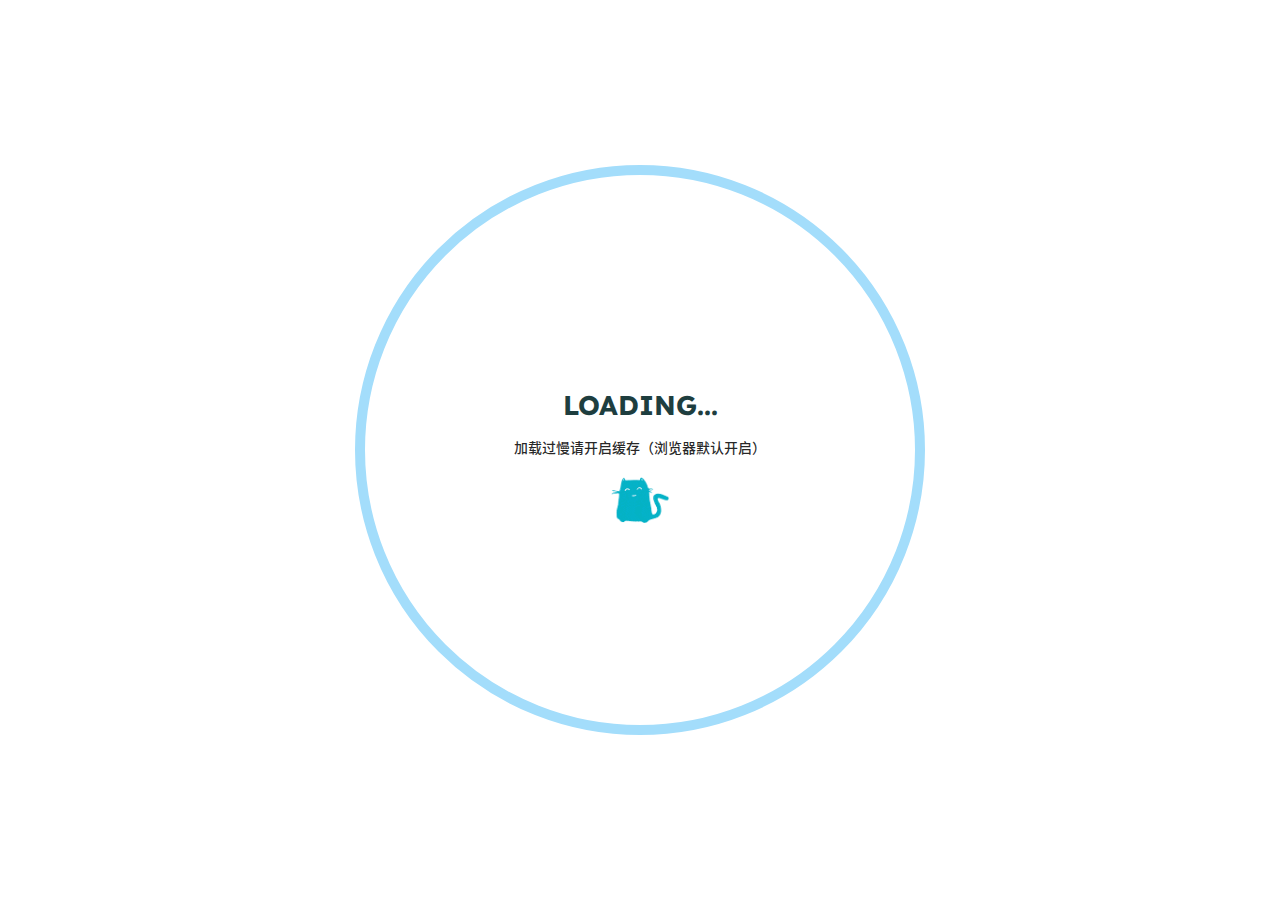
==== about/index.html @ e329059b "Site updated: 2023-01-12 21:33:55" ====
<!DOCTYPE html>
<html lang="en">
    <head>
        <meta charset="UTF-8">
        <meta name="viewport" content="width=device-width,initial-scale=1.0,maximum-scale=1.0,user-scalable=0">
        <title>About | Hexo</title>
        <meta name="author" content="John Doe">
        <meta name="description" content="">
        <meta name="keywords" content="">
        <link rel="icon" href="https://static-argvchs.netlify.app/images/avatar.jpg">
        <script src="https://cdn.staticfile.org/vue/3.2.45/vue.global.prod.min.js"></script>
        <script src="https://cdn.staticfile.org/highlight.js/11.7.0/highlight.min.js"></script>
        <link rel="stylesheet" href="https://cdn.staticfile.org/highlight.js/11.7.0/styles/github.min.css">
        <link rel="stylesheet" href="https://cdn.staticfile.org/font-awesome/6.2.1/css/all.min.css">
        
        <script src="https://polyfill.io/v3/polyfill.min.js?features="></script>
        
        
        <link rel="stylesheet" href="/css/fonts.min.css">
        <link rel="stylesheet" href="/css/particlex.css">
    <meta name="generator" content="Hexo 6.3.0"></head>
    <body>
        <div id="loading" style="height: 100vh; width: 100vw; position: fixed; display: flex; z-index: 2147483647; justify-content: space-between; background: #fff; transition: all 0.3s ease-out; -webkit-user-select: none; -moz-user-select: none; -ms-user-select: none; user-select: none">
    <div style="position: fixed; height: 100vh; width: 100vw; display: flex; justify-content: center; align-items: center">
        <div id="loadcontent" style="width: 50vmin; height: 50vmin; padding: 50px; border-radius: 50%; display: flex; justify-content: center; align-items: center; border: solid 10px #a3ddfb; text-align: center">
            <div>
                <h2>LOADING...</h2>
                <p style="word-break: keep-all">加载过慢请开启缓存（浏览器默认开启）</p>
                <div>
                    <img alt="loading" src="/loading.gif" style="width: 60px">
                </div>
            </div>
        </div>
    </div>
</div>

        <div id="layout">
            <transition name="into">
                <div v-show="showpage" style="display: -not-none">
                    <div id="menushow">
                        <nav id="menu">
    <div class="desktop-menu">
        <a href="/">
            <span class="title">Hexo</span>
        </a>
        
        <a href="/">
            <i class="fa-solid fa-house fa-fw"></i>
            <span>&ensp;home</span>
        </a>
        
        <a href="/about">
            <i class="fa-solid fa-id-card fa-fw"></i>
            <span>&ensp;about</span>
        </a>
        
        <a href="/archives">
            <i class="fa-solid fa-box-archive fa-fw"></i>
            <span>&ensp;archives</span>
        </a>
        
        <a href="/categories">
            <i class="fa-solid fa-bookmark fa-fw"></i>
            <span>&ensp;categories</span>
        </a>
        
        <a href="/tags">
            <i class="fa-solid fa-tags fa-fw"></i>
            <span>&ensp;tags</span>
        </a>
        
    </div>
    <div :class="'phone-menu ' + menushow" id="phone-menu">
        <div class="curtain" @click="menushow = !menushow" v-show="menushow"></div>
        <div class="title" @click="menushow = !menushow">
            <i class="fa-solid fa-bars fa-fw"></i>
            <span>&emsp;Hexo</span>
        </div>
        <transition name="slide">
        <div class="items" v-show="menushow">
            
            <a href="/">
                <div class="item">
                    <div style="min-width: 20px; max-width: 50px; width: 10%">
                        <i class="fa-solid fa-house fa-fw"></i>
                    </div>
                    <div style="min-width: 100px; max-width: 150%; width: 20%">home</div>
                </div>
            </a>
            
            <a href="/about">
                <div class="item">
                    <div style="min-width: 20px; max-width: 50px; width: 10%">
                        <i class="fa-solid fa-id-card fa-fw"></i>
                    </div>
                    <div style="min-width: 100px; max-width: 150%; width: 20%">about</div>
                </div>
            </a>
            
            <a href="/archives">
                <div class="item">
                    <div style="min-width: 20px; max-width: 50px; width: 10%">
                        <i class="fa-solid fa-box-archive fa-fw"></i>
                    </div>
                    <div style="min-width: 100px; max-width: 150%; width: 20%">archives</div>
                </div>
            </a>
            
            <a href="/categories">
                <div class="item">
                    <div style="min-width: 20px; max-width: 50px; width: 10%">
                        <i class="fa-solid fa-bookmark fa-fw"></i>
                    </div>
                    <div style="min-width: 100px; max-width: 150%; width: 20%">categories</div>
                </div>
            </a>
            
            <a href="/tags">
                <div class="item">
                    <div style="min-width: 20px; max-width: 50px; width: 10%">
                        <i class="fa-solid fa-tags fa-fw"></i>
                    </div>
                    <div style="min-width: 100px; max-width: 150%; width: 20%">tags</div>
                </div>
            </a>
            
        </div>
        </transition>
    </div>
</nav>

                    </div>
                    <div id="main">
                        <div class="article">
    <div>
        <h1>About </h1>
    </div>
    <div class="info">
        <span class="date">
            <span class="icon">
                <i class="fa-solid fa-calendar fa-fw"></i>
            </span>
            2023/1/12
        </span>
        
        
    </div>
    
    <div class="content" v-pre>
        
    </div>
    
    
    
    
    
</div>

                        <footer id="footer">
    <div class="footer-wrap">
        <div>
            © 2022 - 2023 Hexo
            <span class="footer-icon">
                <i class="fa-solid fa-font-awesome fa-fw"></i>
            </span>
            @John Doe
        </div>
        <div></div>
        <div>Based on the <a target="_blank" rel="noopener" href="https://hexo.io">Hexo Engine</a> & <a target="_blank" rel="noopener" href="https://github.com/argvchs/hexo-theme-particlex">ParticleX Theme</a></div>
        
    </div>
</footer>

                    </div>
                </div>
            </transition>
            <div id="showimg">
                <img id="showimg-content" alt="showimg">
            </div>
        </div>
        <script src="/js/functions.js"></script>
<script src="/js/particlex.js"></script>


    <script src="/live2dw/lib/L2Dwidget.min.js?094cbace49a39548bed64abff5988b05"></script><script>L2Dwidget.init({"model":{"jsonPath":"/live2dw/assets/z16.model.json"},"display":{"position":"right","width":150,"height":300},"mobile":{"show":false},"log":false,"pluginJsPath":"lib/","pluginModelPath":"assets/","pluginRootPath":"live2dw/","tagMode":false});</script></body>
</html>
---- css/fonts.min.css ----
@font-face{font-family:'Fira Code';font-style:normal;font-weight:300 700;font-display:swap;src:url(fonts/s/firacode/v21/uU9NCBsR6Z2vfE9aq3bh0NSDulI.woff2) format('woff2');unicode-range:U+0460-052F,U+1C80-1C88,U+20B4,U+2DE0-2DFF,U+A640-A69F,U+FE2E-FE2F}@font-face{font-family:'Fira Code';font-style:normal;font-weight:300 700;font-display:swap;src:url(fonts/s/firacode/v21/uU9NCBsR6Z2vfE9aq3bh2dSDulI.woff2) format('woff2');unicode-range:U+0301,U+0400-045F,U+0490-0491,U+04B0-04B1,U+2116}@font-face{font-family:'Fira Code';font-style:normal;font-weight:300 700;font-display:swap;src:url(fonts/s/firacode/v21/uU9NCBsR6Z2vfE9aq3bh0dSDulI.woff2) format('woff2');unicode-range:U+1F00-1FFF}@font-face{font-family:'Fira Code';font-style:normal;font-weight:300 700;font-display:swap;src:url(fonts/s/firacode/v21/uU9NCBsR6Z2vfE9aq3bh3tSDulI.woff2) format('woff2');unicode-range:U+0370-03FF}@font-face{font-family:'Fira Code';font-style:normal;font-weight:300 700;font-display:swap;src:url(fonts/s/firacode/v21/uU9NCBsR6Z2vfE9aq3bh09SDulI.woff2) format('woff2');unicode-range:U+0100-024F,U+0259,U+1E00-1EFF,U+2020,U+20A0-20AB,U+20AD-20CF,U+2113,U+2C60-2C7F,U+A720-A7FF}@font-face{font-family:'Fira Code';font-style:normal;font-weight:300 700;font-display:swap;src:url(fonts/s/firacode/v21/uU9NCBsR6Z2vfE9aq3bh3dSD.woff2) format('woff2');unicode-range:U+0000-00FF,U+0131,U+0152-0153,U+02BB-02BC,U+02C6,U+02DA,U+02DC,U+2000-206F,U+2074,U+20AC,U+2122,U+2191,U+2193,U+2212,U+2215,U+FEFF,U+FFFD}@font-face{font-family:Lexend;font-style:normal;font-weight:100 900;font-display:swap;src:url(fonts/s/lexend/v17/wlpwgwvFAVdoq2_v9KQU4Wc.woff2) format('woff2');unicode-range:U+0102-0103,U+0110-0111,U+0128-0129,U+0168-0169,U+01A0-01A1,U+01AF-01B0,U+1EA0-1EF9,U+20AB}@font-face{font-family:Lexend;font-style:normal;font-weight:100 900;font-display:swap;src:url(fonts/s/lexend/v17/wlpwgwvFAVdoq2_v9aQU4Wc.woff2) format('woff2');unicode-range:U+0100-024F,U+0259,U+1E00-1EFF,U+2020,U+20A0-20AB,U+20AD-20CF,U+2113,U+2C60-2C7F,U+A720-A7FF}@font-face{font-family:Lexend;font-style:normal;font-weight:100 900;font-display:swap;src:url(fonts/s/lexend/v17/wlpwgwvFAVdoq2_v-6QU.woff2) format('woff2');unicode-range:U+0000-00FF,U+0131,U+0152-0153,U+02BB-02BC,U+02C6,U+02DA,U+02DC,U+2000-206F,U+2074,U+20AC,U+2122,U+2191,U+2193,U+2212,U+2215,U+FEFF,U+FFFD}@font-face{font-family:'Noto Sans SC';font-style:normal;font-weight:300;font-display:swap;src:url(fonts/s/notosanssc/v26/k3kIo84MPvpLmixcA63oeALZhaCt9E3g-Lbpcnr20eUBAZG30RMhmVkJXC-1MKE3QRp5zkww.4.woff2) format('woff2');unicode-range:U+1f1e9-1f1f5,U+1f1f7-1f1ff,U+1f21a,U+1f232,U+1f234-1f237,U+1f250-1f251,U+1f300,U+1f302-1f308,U+1f30a-1f311,U+1f315,U+1f319-1f320,U+1f324,U+1f327,U+1f32a,U+1f32c-1f32d,U+1f330-1f357,U+1f359-1f37e}@font-face{font-family:'Noto Sans SC';font-style:normal;font-weight:300;font-display:swap;src:url(fonts/s/notosanssc/v26/k3kIo84MPvpLmixcA63oeALZhaCt9E3g-Lbpcnr20eUBAZG30RMhmVkJXC-1MKE3QRp5zkww.5.woff2) format('woff2');unicode-range:U+fee3,U+fef3,U+ff03-ff04,U+ff07,U+ff0a,U+ff17-ff19,U+ff1c-ff1d,U+ff20-ff3a,U+ff3c,U+ff3e-ff5b,U+ff5d,U+ff61-ff65,U+ff67-ff6a,U+ff6c,U+ff6f-ff78,U+ff7a-ff7d,U+ff80-ff84,U+ff86,U+ff89-ff8e,U+ff92,U+ff97-ff9b,U+ff9d-ff9f,U+ffe0-ffe4,U+ffe6,U+ffe9,U+ffeb,U+ffed,U+fffc,U+1f004,U+1f170-1f171,U+1f192-1f195,U+1f198-1f19a,U+1f1e6-1f1e8}@font-face{font-family:'Noto Sans SC';font-style:normal;font-weight:300;font-display:swap;src:url(fonts/s/notosanssc/v26/k3kIo84MPvpLmixcA63oeALZhaCt9E3g-Lbpcnr20eUBAZG30RMhmVkJXC-1MKE3QRp5zkww.6.woff2) format('woff2');unicode-range:U+f0a7,U+f0b2,U+f0b7,U+f0c9,U+f0d8,U+f0da,U+f0dc-f0dd,U+f0e0,U+f0e6,U+f0eb,U+f0fc,U+f101,U+f104-f105,U+f107,U+f10b,U+f11b,U+f14b,U+f18a,U+f193,U+f1d6-f1d7,U+f244,U+f27a,U+f296,U+f2ae,U+f471,U+f4b3,U+f610-f611,U+f880-f881,U+f8ec,U+f8f5,U+f8ff,U+f901,U+f90a,U+f92c-f92d,U+f934,U+f937,U+f941,U+f965,U+f967,U+f969,U+f96b,U+f96f,U+f974,U+f978-f979,U+f97e,U+f981,U+f98a,U+f98e,U+f997,U+f99c,U+f9b2,U+f9b5,U+f9ba,U+f9be,U+f9ca,U+f9d0-f9d1,U+f9dd,U+f9e0-f9e1,U+f9e4,U+f9f7,U+fa00-fa01,U+fa08,U+fa0a,U+fa11,U+fb01-fb02,U+fdfc,U+fe0e,U+fe30-fe31,U+fe33-fe44,U+fe49-fe52,U+fe54-fe57,U+fe59-fe66,U+fe68-fe6b,U+fe8e,U+fe92-fe93,U+feae,U+feb8,U+fecb-fecc,U+fee0}@font-face{font-family:'Noto Sans SC';font-style:normal;font-weight:300;font-display:swap;src:url(fonts/s/notosanssc/v26/k3kIo84MPvpLmixcA63oeALZhaCt9E3g-Lbpcnr20eUBAZG30RMhmVkJXC-1MKE3QRp5zkww.21.woff2) format('woff2');unicode-range:U+9f3d-9f3e,U+9f41,U+9f4a-9f4b,U+9f51-9f52,U+9f61-9f63,U+9f66-9f67,U+9f80-9f81,U+9f83,U+9f85-9f8d,U+9f90-9f91,U+9f94-9f96,U+9f98,U+9f9b-9f9c,U+9f9e,U+9fa0,U+9fa2,U+9ff4,U+a001,U+a007,U+a025,U+a046-a047,U+a057,U+a072,U+a078-a079,U+a083,U+a085,U+a100,U+a118,U+a132,U+a134,U+a1f4,U+a242,U+a4a6,U+a4aa,U+a4b0-a4b1,U+a4b3,U+a9c1-a9c2,U+ac00-ac01,U+ac04,U+ac08,U+ac10-ac11,U+ac13-ac16,U+ac19,U+ac1c-ac1d,U+ac24,U+ac70-ac71,U+ac74,U+ac77-ac78,U+ac80-ac81,U+ac83,U+ac8c,U+ac90,U+ac9f-aca0,U+aca8-aca9,U+acac,U+acb0,U+acbd,U+acc1,U+acc4,U+ace0-ace1,U+ace4,U+ace8,U+acf3,U+acf5,U+acfc-acfd,U+ad00,U+ad0c,U+ad11,U+ad1c,U+ad34,U+ad50,U+ad64,U+ad6c,U+ad70,U+ad74,U+ad7f,U+ad81,U+ad8c,U+adc0,U+adc8,U+addc,U+ade0,U+adf8-adf9,U+adfc,U+ae00,U+ae08-ae09,U+ae0b,U+ae30,U+ae34,U+ae38,U+ae40,U+ae4a,U+ae4c,U+ae54,U+ae68,U+aebc,U+aed8,U+af2c-af2d,U+af34}@font-face{font-family:'Noto Sans SC';font-style:normal;font-weight:300;font-display:swap;src:url(fonts/s/notosanssc/v26/k3kIo84MPvpLmixcA63oeALZhaCt9E3g-Lbpcnr20eUBAZG30RMhmVkJXC-1MKE3QRp5zkww.22.woff2) format('woff2');unicode-range:U+9dfa,U+9e0a,U+9e11,U+9e1a,U+9e1e,U+9e20,U+9e22,U+9e28-9e2c,U+9e2e-9e33,U+9e35-9e3b,U+9e3e,U+9e40-9e44,U+9e46-9e4e,U+9e51,U+9e53,U+9e55-9e58,U+9e5a-9e5c,U+9e5e-9e63,U+9e66-9e6e,U+9e71,U+9e73,U+9e75,U+9e78-9e79,U+9e7c-9e7e,U+9e82,U+9e86-9e88,U+9e8b-9e8c,U+9e90-9e91,U+9e93,U+9e95,U+9e97,U+9e9d,U+9ea4-9ea5,U+9ea9-9eaa,U+9eb4-9eb5,U+9eb8-9eba,U+9ebc-9ebf,U+9ec3,U+9ec9,U+9ecd,U+9ed0,U+9ed2-9ed3,U+9ed5-9ed6,U+9ed9,U+9edc-9edd,U+9edf-9ee0,U+9ee2,U+9ee5,U+9ee7-9eea,U+9eef,U+9ef1,U+9ef3-9ef4,U+9ef6,U+9ef9,U+9efb-9efc,U+9efe,U+9f0b,U+9f0d,U+9f10,U+9f14,U+9f17,U+9f19,U+9f22,U+9f29,U+9f2c,U+9f2f,U+9f31,U+9f37,U+9f39}@font-face{font-family:'Noto Sans SC';font-style:normal;font-weight:300;font-display:swap;src:url(fonts/s/notosanssc/v26/k3kIo84MPvpLmixcA63oeALZhaCt9E3g-Lbpcnr20eUBAZG30RMhmVkJXC-1MKE3QRp5zkww.23.woff2) format('woff2');unicode-range:U+9c3b,U+9c40,U+9c47-9c49,U+9c53,U+9c57,U+9c64,U+9c72,U+9c77-9c78,U+9c7b,U+9c7f-9c80,U+9c82-9c83,U+9c85-9c8c,U+9c8e-9c92,U+9c94-9c9b,U+9c9e-9ca3,U+9ca5-9ca7,U+9ca9,U+9cab,U+9cad-9cae,U+9cb1-9cb7,U+9cb9-9cbd,U+9cbf-9cc0,U+9cc3,U+9cc5-9cc7,U+9cc9-9cd1,U+9cd3-9cda,U+9cdc-9cdd,U+9cdf,U+9ce1-9ce3,U+9ce5,U+9ce9,U+9cee-9cef,U+9cf3-9cf4,U+9cf6,U+9cfc-9cfd,U+9d02,U+9d08-9d09,U+9d12,U+9d1b,U+9d1e,U+9d26,U+9d28,U+9d37,U+9d3b,U+9d3f,U+9d51,U+9d59,U+9d5c-9d5d,U+9d5f-9d61,U+9d6c,U+9d70,U+9d72,U+9d7a,U+9d7e,U+9d84,U+9d89,U+9d8f,U+9d92,U+9daf,U+9db4,U+9db8,U+9dbc,U+9dc4,U+9dc7,U+9dc9,U+9dd7,U+9ddf,U+9df2,U+9df9}@font-face{font-family:'Noto Sans SC';font-style:normal;font-weight:300;font-display:swap;src:url(fonts/s/notosanssc/v26/k3kIo84MPvpLmixcA63oeALZhaCt9E3g-Lbpcnr20eUBAZG30RMhmVkJXC-1MKE3QRp5zkww.24.woff2) format('woff2');unicode-range:U+9a5f,U+9a62,U+9a65,U+9a69,U+9a6b,U+9a6e,U+9a75,U+9a77-9a7a,U+9a7d,U+9a80,U+9a83,U+9a85,U+9a87-9a8a,U+9a8d-9a8e,U+9a90,U+9a92-9a93,U+9a95-9a96,U+9a98-9a99,U+9a9b-9aa2,U+9aa5,U+9aa7,U+9aaf-9ab1,U+9ab5-9ab6,U+9ab9-9aba,U+9abc,U+9ac0-9ac4,U+9ac8,U+9acb-9acc,U+9ace-9acf,U+9ad1-9ad2,U+9ad9,U+9adf,U+9ae1,U+9ae3,U+9aea-9aeb,U+9aed-9aef,U+9af4,U+9af9,U+9afb,U+9b03-9b04,U+9b06,U+9b08,U+9b0d,U+9b0f-9b10,U+9b13,U+9b18,U+9b1a,U+9b1f,U+9b22-9b23,U+9b25,U+9b27-9b28,U+9b2a,U+9b2f,U+9b31-9b32,U+9b3b,U+9b43,U+9b46-9b49,U+9b4d-9b4e,U+9b51,U+9b56,U+9b58,U+9b5a,U+9b5c,U+9b5f,U+9b61-9b62,U+9b6f,U+9b77,U+9b80,U+9b88,U+9b8b,U+9b8e,U+9b91,U+9b9f-9ba0,U+9ba8,U+9baa-9bab,U+9bad-9bae,U+9bb0-9bb1,U+9bb8,U+9bc9-9bca,U+9bd3,U+9bd6,U+9bdb,U+9be8,U+9bf0-9bf1,U+9c02,U+9c10,U+9c15,U+9c24,U+9c2d,U+9c32,U+9c39}@font-face{font-family:'Noto Sans SC';font-style:normal;font-weight:300;font-display:swap;src:url(fonts/s/notosanssc/v26/k3kIo84MPvpLmixcA63oeALZhaCt9E3g-Lbpcnr20eUBAZG30RMhmVkJXC-1MKE3QRp5zkww.25.woff2) format('woff2');unicode-range:U+98c8,U+98cf-98d6,U+98da-98db,U+98dd,U+98e1-98e2,U+98e7-98ea,U+98ec,U+98ee-98ef,U+98f2,U+98f4,U+98fc-98fe,U+9903,U+9905,U+9908,U+990a,U+990c-990d,U+9913-9914,U+9918,U+991a-991b,U+991e,U+9921,U+9928,U+992c,U+992e,U+9935,U+9938-9939,U+993d-993e,U+9945,U+994b-994c,U+9951-9952,U+9954-9955,U+9957,U+995e,U+9963,U+9966-9969,U+996b-996c,U+996f,U+9974-9975,U+9977-9979,U+997d-997e,U+9980-9981,U+9983-9984,U+9987,U+998a-998b,U+998d-9991,U+9993-9995,U+9997-9998,U+99a5,U+99ab-99ae,U+99b1,U+99b3-99b4,U+99bc,U+99bf,U+99c1,U+99c3-99c6,U+99cc,U+99d0,U+99d2,U+99d5,U+99db,U+99dd,U+99e1,U+99ed,U+99f1,U+99ff,U+9a01,U+9a03-9a04,U+9a0e-9a0f,U+9a11-9a13,U+9a19,U+9a1b,U+9a28,U+9a2b,U+9a30,U+9a32,U+9a37,U+9a40,U+9a45,U+9a4a,U+9a4d-9a4e,U+9a52,U+9a55,U+9a57,U+9a5a-9a5b}@font-face{font-family:'Noto Sans SC';font-style:normal;font-weight:300;font-display:swap;src:url(fonts/s/notosanssc/v26/k3kIo84MPvpLmixcA63oeALZhaCt9E3g-Lbpcnr20eUBAZG30RMhmVkJXC-1MKE3QRp5zkww.26.woff2) format('woff2');unicode-range:U+972a,U+972d,U+9730,U+973d,U+9742,U+9744,U+9748-9749,U+9750-9751,U+975a-975c,U+9763,U+9765-9766,U+976c-976d,U+9773,U+9776,U+977a,U+977c,U+9784-9785,U+978e-978f,U+9791-9792,U+9794-9795,U+9798,U+979a,U+979e,U+97a3,U+97a5-97a6,U+97a8,U+97ab-97ac,U+97ae-97af,U+97b2,U+97b4,U+97c6,U+97cb-97cc,U+97d3,U+97d8,U+97dc,U+97e1,U+97ea-97eb,U+97ee,U+97fb,U+97fe-97ff,U+9801-9803,U+9805-9806,U+9808,U+980c,U+9810-9814,U+9817-9818,U+981e,U+9820-9821,U+9824,U+9828,U+982b-982d,U+9830,U+9834,U+9838-9839,U+983c,U+9846,U+984d-984f,U+9851-9852,U+9854-9855,U+9857-9858,U+985a-985b,U+9862-9863,U+9865,U+9867,U+986b,U+986f-9871,U+9877-9878,U+987c,U+9880,U+9883,U+9885,U+9889,U+988b-988f,U+9893-9895,U+9899-989b,U+989e-989f,U+98a1-98a2,U+98a5-98a7,U+98a9,U+98af,U+98b1,U+98b6,U+98ba,U+98be,U+98c3-98c4,U+98c6-98c7}@font-face{font-family:'Noto Sans SC';font-style:normal;font-weight:300;font-display:swap;src:url(fonts/s/notosanssc/v26/k3kIo84MPvpLmixcA63oeALZhaCt9E3g-Lbpcnr20eUBAZG30RMhmVkJXC-1MKE3QRp5zkww.27.woff2) format('woff2');unicode-range:U+95b9-95ca,U+95cc-95cd,U+95d4-95d6,U+95d8,U+95e1-95e2,U+95e9,U+95f0-95f1,U+95f3,U+95f6,U+95fc,U+95fe-95ff,U+9602-9604,U+9606-960d,U+960f,U+9611-9613,U+9615-9617,U+9619-961b,U+961d,U+9621,U+9628,U+962f,U+963c-963e,U+9641-9642,U+9649,U+9654,U+965b-965f,U+9661,U+9663,U+9665,U+9667-9668,U+966c,U+9670,U+9672-9674,U+9678,U+967a,U+967d,U+9682,U+9685,U+9688,U+968a,U+968d-968e,U+9695,U+9697-9698,U+969e,U+96a0,U+96a3-96a4,U+96a8,U+96aa,U+96b0-96b1,U+96b3-96b4,U+96b7-96b9,U+96bb-96bd,U+96c9,U+96cb,U+96ce,U+96d1-96d2,U+96d6,U+96d9,U+96db-96dc,U+96de,U+96e0,U+96e3,U+96e9,U+96eb,U+96f0-96f2,U+96f9,U+96ff,U+9701-9702,U+9705,U+9708,U+970a,U+970e-970f,U+9711,U+9719,U+9727}@font-face{font-family:'Noto Sans SC';font-style:normal;font-weight:300;font-display:swap;src:url(fonts/s/notosanssc/v26/k3kIo84MPvpLmixcA63oeALZhaCt9E3g-Lbpcnr20eUBAZG30RMhmVkJXC-1MKE3QRp5zkww.28.woff2) format('woff2');unicode-range:U+94e7-94ec,U+94ee-94f1,U+94f3,U+94f5,U+94f7,U+94f9,U+94fb-94fd,U+94ff,U+9503-9504,U+9506-9507,U+9509-950a,U+950d-950f,U+9511-9518,U+951a-9520,U+9522,U+9528-952d,U+9530-953a,U+953c-953f,U+9543-9546,U+9548-9550,U+9552-9555,U+9557-955b,U+955d-9568,U+956a-956d,U+9570-9574,U+9583,U+9586,U+9589,U+958e-958f,U+9591-9592,U+9594,U+9598-9599,U+959e-95a0,U+95a2-95a6,U+95a8-95b2,U+95b4,U+95b8}@font-face{font-family:'Noto Sans SC';font-style:normal;font-weight:300;font-display:swap;src:url(fonts/s/notosanssc/v26/k3kIo84MPvpLmixcA63oeALZhaCt9E3g-Lbpcnr20eUBAZG30RMhmVkJXC-1MKE3QRp5zkww.29.woff2) format('woff2');unicode-range:U+9410-941a,U+941c-942b,U+942d-942e,U+9432-9433,U+9435,U+9438,U+943a,U+943e,U+9444,U+944a,U+9451-9452,U+945a,U+9462-9463,U+9465,U+9470-9487,U+948a-9492,U+9494-9498,U+949a,U+949c-949d,U+94a1,U+94a3-94a4,U+94a8,U+94aa-94ad,U+94af,U+94b2,U+94b4-94ba,U+94bc-94c0,U+94c4,U+94c6-94db,U+94de-94e6}@font-face{font-family:'Noto Sans SC';font-style:normal;font-weight:300;font-display:swap;src:url(fonts/s/notosanssc/v26/k3kIo84MPvpLmixcA63oeALZhaCt9E3g-Lbpcnr20eUBAZG30RMhmVkJXC-1MKE3QRp5zkww.30.woff2) format('woff2');unicode-range:U+92b7,U+92b9,U+92c1,U+92c5-92c6,U+92c8,U+92cc,U+92d0,U+92d2,U+92e4,U+92ea,U+92ec-92ed,U+92f0,U+92f3,U+92f8,U+92fc,U+9304,U+9306,U+9310,U+9312,U+9315,U+9318,U+931a,U+931e,U+9320-9322,U+9324,U+9326-9329,U+932b-932c,U+932f,U+9331-9332,U+9335-9336,U+933e,U+9340-9341,U+934a-9360,U+9362-9363,U+9365-936b,U+936e,U+9375,U+937e,U+9382,U+938a,U+938c,U+938f,U+9393-9394,U+9396-9397,U+939a,U+93a2,U+93a7,U+93ac-93cd,U+93d0-93d1,U+93d6-93d8,U+93de-93df,U+93e1-93e2,U+93e4,U+93f8,U+93fb,U+93fd,U+940e-940f}@font-face{font-family:'Noto Sans SC';font-style:normal;font-weight:300;font-display:swap;src:url(fonts/s/notosanssc/v26/k3kIo84MPvpLmixcA63oeALZhaCt9E3g-Lbpcnr20eUBAZG30RMhmVkJXC-1MKE3QRp5zkww.31.woff2) format('woff2');unicode-range:U+914c,U+914e-9150,U+9154,U+9157,U+915a,U+915d-915e,U+9161-9164,U+9169,U+9170,U+9172,U+9174,U+9179-917a,U+917d-917e,U+9182-9183,U+9185,U+918c-918d,U+9190-9191,U+919a,U+919c,U+91a1-91a4,U+91a8,U+91aa-91af,U+91b4-91b5,U+91b8,U+91ba,U+91be,U+91c0-91c1,U+91c6,U+91c8,U+91cb,U+91d0,U+91d2,U+91d7-91d8,U+91dd,U+91e3,U+91e6-91e7,U+91ed,U+91f0,U+91f5,U+91f9,U+9200,U+9205,U+9207-920a,U+920d-920e,U+9210,U+9214-9215,U+921c,U+921e,U+9221,U+9223-9227,U+9229-922a,U+922d,U+9234-9235,U+9237,U+9239-923a,U+923c-9240,U+9244-9246,U+9249,U+924e-924f,U+9251,U+9253,U+9257,U+925b,U+925e,U+9262,U+9264-9266,U+9268,U+926c,U+926f,U+9271,U+927b,U+927e,U+9280,U+9283,U+9285-928a,U+928e,U+9291,U+9293,U+9296,U+9298,U+929c-929d,U+92a8,U+92ab-92ae,U+92b3,U+92b6}@font-face{font-family:'Noto Sans SC';font-style:normal;font-weight:300;font-display:swap;src:url(fonts/s/notosanssc/v26/k3kIo84MPvpLmixcA63oeALZhaCt9E3g-Lbpcnr20eUBAZG30RMhmVkJXC-1MKE3QRp5zkww.32.woff2) format('woff2');unicode-range:U+8fe2-8fe5,U+8fe8-8fe9,U+8fee,U+8ff3-8ff4,U+8ff8,U+8ffa,U+9004,U+900b,U+9011,U+9015-9016,U+901e,U+9021,U+9026,U+902d,U+902f,U+9031,U+9035-9036,U+9039-903a,U+9041,U+9044-9046,U+904a,U+904f-9052,U+9054-9055,U+9058-9059,U+905b-905e,U+9060-9062,U+9068-9069,U+906f,U+9072,U+9074,U+9076-907a,U+907c-907d,U+9081,U+9083,U+9085,U+9087-908b,U+908f,U+9095,U+9097,U+9099-909b,U+909d,U+90a0-90a1,U+90a8-90a9,U+90ac,U+90b0,U+90b2-90b4,U+90b6,U+90b8,U+90ba,U+90bd-90be,U+90c3-90c5,U+90c7-90c8,U+90cf-90d0,U+90d3,U+90d5,U+90d7,U+90da-90dc,U+90de,U+90e2,U+90e4,U+90e6-90e7,U+90ea-90eb,U+90ef,U+90f4-90f5,U+90f7,U+90fe-9100,U+9104,U+9109,U+910c,U+9112,U+9114-9115,U+9118,U+911c,U+911e,U+9120,U+9122-9123,U+9127,U+912d,U+912f-9132,U+9139-913a,U+9143,U+9146,U+9149-914a}@font-face{font-family:'Noto Sans SC';font-style:normal;font-weight:300;font-display:swap;src:url(fonts/s/notosanssc/v26/k3kIo84MPvpLmixcA63oeALZhaCt9E3g-Lbpcnr20eUBAZG30RMhmVkJXC-1MKE3QRp5zkww.33.woff2) format('woff2');unicode-range:U+8e2d-8e31,U+8e34-8e35,U+8e39-8e3a,U+8e3d,U+8e40-8e42,U+8e47,U+8e49-8e4b,U+8e50-8e53,U+8e59-8e5a,U+8e5f-8e60,U+8e64,U+8e69,U+8e6c,U+8e70,U+8e74,U+8e76,U+8e7a-8e7c,U+8e7f,U+8e84-8e85,U+8e87,U+8e89,U+8e8b,U+8e8d,U+8e8f-8e90,U+8e94,U+8e99,U+8e9c,U+8e9e,U+8eaa,U+8eac,U+8eb0,U+8eb6,U+8ec0,U+8ec6,U+8eca-8ece,U+8ed2,U+8eda,U+8edf,U+8ee2,U+8eeb,U+8ef8,U+8efb-8efe,U+8f03,U+8f09,U+8f0b,U+8f12-8f15,U+8f1b,U+8f1d,U+8f1f,U+8f29-8f2a,U+8f2f,U+8f36,U+8f38,U+8f3b,U+8f3e-8f3f,U+8f44-8f45,U+8f49,U+8f4d-8f4e,U+8f5f,U+8f6b,U+8f6d,U+8f71-8f73,U+8f75-8f76,U+8f78-8f7a,U+8f7c,U+8f7e,U+8f81-8f82,U+8f84,U+8f87,U+8f8a-8f8b,U+8f8d-8f8f,U+8f94-8f95,U+8f97-8f9a,U+8fa6,U+8fad-8faf,U+8fb2,U+8fb5-8fb7,U+8fba-8fbc,U+8fbf,U+8fc2,U+8fcb,U+8fcd,U+8fd3,U+8fd5,U+8fd7,U+8fda}@font-face{font-family:'Noto Sans SC';font-style:normal;font-weight:300;font-display:swap;src:url(fonts/s/notosanssc/v26/k3kIo84MPvpLmixcA63oeALZhaCt9E3g-Lbpcnr20eUBAZG30RMhmVkJXC-1MKE3QRp5zkww.34.woff2) format('woff2');unicode-range:U+8caf-8cb0,U+8cb3-8cb4,U+8cb6-8cb9,U+8cbb-8cbd,U+8cbf-8cc4,U+8cc7-8cc8,U+8cca,U+8ccd,U+8cd1,U+8cd3,U+8cdb-8cdc,U+8cde,U+8ce0,U+8ce2-8ce4,U+8ce6-8ce8,U+8cea,U+8ced,U+8cf4,U+8cf8,U+8cfa,U+8cfc-8cfd,U+8d04-8d05,U+8d07-8d08,U+8d0a,U+8d0d,U+8d0f,U+8d13-8d14,U+8d16,U+8d1b,U+8d20,U+8d2e,U+8d30,U+8d32-8d33,U+8d36,U+8d3b,U+8d3d,U+8d40,U+8d42-8d43,U+8d45-8d46,U+8d48-8d4a,U+8d4d,U+8d51,U+8d53,U+8d55,U+8d59,U+8d5c-8d5d,U+8d5f,U+8d61,U+8d66-8d67,U+8d6a,U+8d6d,U+8d71,U+8d73,U+8d84,U+8d90-8d91,U+8d94-8d95,U+8d99,U+8da8,U+8daf,U+8db1,U+8db5,U+8db8,U+8dba,U+8dbc,U+8dbf,U+8dc2,U+8dc4,U+8dc6,U+8dcb,U+8dce-8dcf,U+8dd6-8dd7,U+8dda-8ddb,U+8dde,U+8de1,U+8de3-8de4,U+8de9,U+8deb-8dec,U+8df0-8df1,U+8df6-8dfd,U+8e05,U+8e07,U+8e09-8e0a,U+8e0c,U+8e0e,U+8e10,U+8e14,U+8e1d-8e1f,U+8e23,U+8e26,U+8e2b-8e2c}@font-face{font-family:'Noto Sans SC';font-style:normal;font-weight:300;font-display:swap;src:url(fonts/s/notosanssc/v26/k3kIo84MPvpLmixcA63oeALZhaCt9E3g-Lbpcnr20eUBAZG30RMhmVkJXC-1MKE3QRp5zkww.35.woff2) format('woff2');unicode-range:U+8b5e,U+8b60,U+8b6c,U+8b6f-8b70,U+8b72,U+8b74,U+8b77,U+8b7d,U+8b80,U+8b83,U+8b8a,U+8b8c,U+8b90,U+8b93,U+8b99-8b9a,U+8ba0,U+8ba3,U+8ba5-8ba7,U+8baa-8bac,U+8bb3-8bb5,U+8bb7,U+8bb9,U+8bc2-8bc3,U+8bc5,U+8bcb-8bcc,U+8bce-8bd0,U+8bd2-8bd4,U+8bd6,U+8bd8-8bd9,U+8bdc,U+8bdf,U+8be3-8be4,U+8be7-8be9,U+8beb-8bec,U+8bee,U+8bf0,U+8bf2-8bf3,U+8bf6,U+8bf9,U+8bfc-8bfd,U+8bff-8c00,U+8c02,U+8c04,U+8c06-8c07,U+8c0c,U+8c0f,U+8c11-8c12,U+8c14-8c1b,U+8c1d-8c21,U+8c24-8c25,U+8c27,U+8c2a-8c2c,U+8c2e-8c30,U+8c32-8c36,U+8c3f,U+8c47-8c4c,U+8c4e-8c50,U+8c54-8c56,U+8c62,U+8c68,U+8c6c,U+8c73,U+8c78,U+8c7a,U+8c82,U+8c85,U+8c89-8c8a,U+8c8d-8c8e,U+8c90,U+8c93-8c94,U+8c98,U+8c9d-8c9e,U+8ca0-8ca2,U+8ca7-8cac}@font-face{font-family:'Noto Sans SC';font-style:normal;font-weight:300;font-display:swap;src:url(fonts/s/notosanssc/v26/k3kIo84MPvpLmixcA63oeALZhaCt9E3g-Lbpcnr20eUBAZG30RMhmVkJXC-1MKE3QRp5zkww.36.woff2) format('woff2');unicode-range:U+8a02-8a03,U+8a07-8a0a,U+8a0e-8a0f,U+8a13,U+8a15-8a18,U+8a1a-8a1b,U+8a1d,U+8a1f,U+8a22-8a23,U+8a25,U+8a2b,U+8a2d,U+8a31,U+8a33-8a34,U+8a36-8a38,U+8a3a,U+8a3c,U+8a3e,U+8a40-8a41,U+8a46,U+8a48,U+8a50,U+8a52,U+8a54-8a55,U+8a58,U+8a5b,U+8a5d-8a63,U+8a66,U+8a69-8a6b,U+8a6d-8a6e,U+8a70,U+8a72-8a73,U+8a7a,U+8a85,U+8a87,U+8a8a,U+8a8c-8a8d,U+8a90-8a92,U+8a95,U+8a98,U+8aa0-8aa1,U+8aa3-8aa6,U+8aa8-8aa9,U+8aac-8aae,U+8ab0,U+8ab2,U+8ab8-8ab9,U+8abc,U+8abe-8abf,U+8ac7,U+8acf,U+8ad2,U+8ad6-8ad7,U+8adb-8adc,U+8adf,U+8ae1,U+8ae6-8ae8,U+8aeb,U+8aed-8aee,U+8af1,U+8af3-8af4,U+8af7-8af8,U+8afa,U+8afe,U+8b00-8b02,U+8b07,U+8b0a,U+8b0c,U+8b0e,U+8b10,U+8b17,U+8b19,U+8b1b,U+8b1d,U+8b20-8b21,U+8b26,U+8b28,U+8b2c,U+8b33,U+8b39,U+8b3e-8b3f,U+8b41,U+8b45,U+8b49,U+8b4c,U+8b4f,U+8b57-8b58,U+8b5a,U+8b5c}@font-face{font-family:'Noto Sans SC';font-style:normal;font-weight:300;font-display:swap;src:url(fonts/s/notosanssc/v26/k3kIo84MPvpLmixcA63oeALZhaCt9E3g-Lbpcnr20eUBAZG30RMhmVkJXC-1MKE3QRp5zkww.37.woff2) format('woff2');unicode-range:U+8869-886a,U+886e-886f,U+8872,U+8879,U+887d-887f,U+8882,U+8884-8886,U+8888,U+888f,U+8892-8893,U+889b,U+88a2,U+88a4,U+88a6,U+88a8,U+88aa,U+88ae,U+88b1,U+88b4,U+88b7,U+88bc,U+88c0,U+88c6-88c9,U+88ce-88cf,U+88d1-88d3,U+88d8,U+88db-88dd,U+88df,U+88e1-88e3,U+88e5,U+88e8,U+88ec,U+88f0-88f1,U+88f3-88f4,U+88fc-88fe,U+8900,U+8902,U+8906-8907,U+8909-890c,U+8912-8915,U+8918-891b,U+8921,U+8925,U+892b,U+8930,U+8932,U+8934,U+8936,U+893b,U+893d,U+8941,U+894c,U+8955-8956,U+8959,U+895c,U+895e-8960,U+8966,U+896a,U+896c,U+896f-8970,U+8972,U+897b,U+897e,U+8980,U+8983,U+8985,U+8987-8988,U+898c,U+898f,U+8993,U+8997,U+899a,U+89a1,U+89a7,U+89a9-89aa,U+89b2-89b3,U+89b7,U+89c0,U+89c7,U+89ca-89cc,U+89ce-89d1,U+89d6,U+89da,U+89dc,U+89de,U+89e5,U+89e7,U+89eb,U+89ef,U+89f1,U+89f3-89f4,U+89f8,U+89ff,U+8a01}@font-face{font-family:'Noto Sans SC';font-style:normal;font-weight:300;font-display:swap;src:url(fonts/s/notosanssc/v26/k3kIo84MPvpLmixcA63oeALZhaCt9E3g-Lbpcnr20eUBAZG30RMhmVkJXC-1MKE3QRp5zkww.38.woff2) format('woff2');unicode-range:U+86e4,U+86e6,U+86e9,U+86ed,U+86ef-86f4,U+86f8-86f9,U+86fb,U+86fe,U+8703,U+8706-870a,U+870d,U+8711-8713,U+871a,U+871e,U+8722-8723,U+8725,U+8729,U+872e,U+8731,U+8734,U+8737,U+873a-873b,U+873e-8740,U+8742,U+8747-8748,U+8753,U+8755,U+8757-8758,U+875d,U+875f,U+8762-8766,U+8768,U+876e,U+8770,U+8772,U+8775,U+8778,U+877b-877e,U+8782,U+8785,U+8788,U+878b,U+8793,U+8797,U+879a,U+879e-87a0,U+87a2-87a3,U+87a8,U+87ab-87ad,U+87af,U+87b3,U+87b5,U+87bd,U+87c0,U+87c4,U+87c6,U+87ca-87cb,U+87d1-87d2,U+87db-87dc,U+87de,U+87e0,U+87e5,U+87ea,U+87ec,U+87ee,U+87f2-87f3,U+87fb,U+87fd-87fe,U+8802-8803,U+8805,U+880a-880b,U+880d,U+8813-8816,U+8819,U+881b,U+881f,U+8821,U+8823,U+8831-8832,U+8835-8836,U+8839,U+883b-883c,U+8844,U+8846,U+884a,U+884e,U+8852-8853,U+8855,U+8859,U+885b,U+885d-885e,U+8862,U+8864}@font-face{font-family:'Noto Sans SC';font-style:normal;font-weight:300;font-display:swap;src:url(fonts/s/notosanssc/v26/k3kIo84MPvpLmixcA63oeALZhaCt9E3g-Lbpcnr20eUBAZG30RMhmVkJXC-1MKE3QRp5zkww.39.woff2) format('woff2');unicode-range:U+8532,U+8534-8535,U+8538-853a,U+853c,U+8543,U+8545,U+8548,U+854e,U+8553,U+8556-8557,U+8559,U+855e,U+8561,U+8564-8565,U+8568-856a,U+856d,U+856f-8570,U+8572,U+8576,U+8579-857b,U+8580,U+8585-8586,U+8588,U+858a,U+858f,U+8591,U+8594,U+8599,U+859c,U+85a2,U+85a4,U+85a6,U+85a8-85a9,U+85ab-85ac,U+85ae,U+85b7-85b9,U+85be,U+85c1,U+85c7,U+85cd,U+85d0,U+85d3,U+85d5,U+85dc-85dd,U+85df-85e0,U+85e5-85e6,U+85e8-85ea,U+85f4,U+85f9,U+85fe-85ff,U+8602,U+8605-8607,U+860a-860b,U+8616,U+8618,U+861a,U+8627,U+8629,U+862d,U+8638,U+863c,U+863f,U+864d,U+864f,U+8652-8655,U+865b-865c,U+865f,U+8662,U+8667,U+866c,U+866e,U+8671,U+8675,U+867a-867c,U+867f,U+868b,U+868d,U+8693,U+869c-869d,U+86a1,U+86a3-86a4,U+86a7-86a9,U+86ac,U+86af-86b1,U+86b4-86b6,U+86ba,U+86c0,U+86c4,U+86c6,U+86c9-86ca,U+86cd-86d1,U+86d4,U+86d8,U+86de-86df}@font-face{font-family:'Noto Sans SC';font-style:normal;font-weight:300;font-display:swap;src:url(fonts/s/notosanssc/v26/k3kIo84MPvpLmixcA63oeALZhaCt9E3g-Lbpcnr20eUBAZG30RMhmVkJXC-1MKE3QRp5zkww.40.woff2) format('woff2');unicode-range:U+83b4,U+83b6,U+83b8,U+83ba,U+83bc-83bd,U+83bf-83c0,U+83c2,U+83c5,U+83c8-83c9,U+83cb,U+83d1,U+83d3-83d6,U+83d8,U+83db,U+83dd,U+83df,U+83e1,U+83e5,U+83ea-83eb,U+83f0,U+83f4,U+83f8-83f9,U+83fb,U+83fd,U+83ff,U+8401,U+8406,U+840a-840b,U+840f,U+8411,U+8418,U+841c,U+8420,U+8422-8424,U+8426,U+8429,U+842c,U+8438-8439,U+843b-843c,U+843f,U+8446-8447,U+8449,U+844e,U+8451-8452,U+8456,U+8459-845a,U+845c,U+8462,U+8466,U+846d,U+846f-8470,U+8473,U+8476-8478,U+847a,U+847d,U+8484-8485,U+8487,U+8489,U+848c,U+848e,U+8490,U+8493-8494,U+8497,U+849b,U+849e-849f,U+84a1,U+84a5,U+84a8,U+84af,U+84b4,U+84b9-84bf,U+84c1-84c2,U+84c5-84c7,U+84ca-84cb,U+84cd,U+84d0-84d1,U+84d3,U+84d6,U+84df-84e0,U+84e2-84e3,U+84e5-84e7,U+84ee,U+84f3,U+84f6,U+84fa,U+84fc,U+84ff-8500,U+850c,U+8511,U+8514-8515,U+8517-8518,U+851f,U+8523,U+8525-8526,U+8529,U+852b,U+852d}@font-face{font-family:'Noto Sans SC';font-style:normal;font-weight:300;font-display:swap;src:url(fonts/s/notosanssc/v26/k3kIo84MPvpLmixcA63oeALZhaCt9E3g-Lbpcnr20eUBAZG30RMhmVkJXC-1MKE3QRp5zkww.41.woff2) format('woff2');unicode-range:U+82a9-82ab,U+82ae,U+82b0,U+82b2,U+82b4-82b6,U+82bc,U+82be,U+82c0-82c2,U+82c4-82c8,U+82ca-82cc,U+82ce,U+82d0,U+82d2-82d3,U+82d5-82d6,U+82d8-82d9,U+82dc-82de,U+82e0-82e4,U+82e7,U+82e9-82eb,U+82ed-82ee,U+82f3-82f4,U+82f7-82f8,U+82fa-8301,U+8306-8308,U+830c-830d,U+830f,U+8311,U+8313-8315,U+8318,U+831a-831b,U+831d,U+8324,U+8327,U+832a,U+832c-832d,U+832f,U+8331-8334,U+833a-833c,U+8340,U+8343-8345,U+8347-8348,U+834a,U+834c,U+834f,U+8351,U+8356,U+8358-835c,U+835e,U+8360,U+8364-8366,U+8368-836a,U+836c-836e,U+8373,U+8378,U+837b-837d,U+837f-8380,U+8382,U+8388,U+838a-838b,U+8392,U+8394,U+8396,U+8398-8399,U+839b-839c,U+83a0,U+83a2-83a3,U+83a8-83aa,U+83ae-83b0,U+83b3}@font-face{font-family:'Noto Sans SC';font-style:normal;font-weight:300;font-display:swap;src:url(fonts/s/notosanssc/v26/k3kIo84MPvpLmixcA63oeALZhaCt9E3g-Lbpcnr20eUBAZG30RMhmVkJXC-1MKE3QRp5zkww.42.woff2) format('woff2');unicode-range:U+814d-814e,U+8151,U+8153,U+8158-815a,U+815e,U+8160,U+8166-8169,U+816b,U+816d,U+8171,U+8173-8174,U+8178,U+817c-817d,U+8182,U+8188,U+8191,U+8198-819b,U+81a0,U+81a3,U+81a5-81a6,U+81a9,U+81b6,U+81ba-81bb,U+81bd,U+81bf,U+81c1,U+81c3,U+81c6,U+81c9-81ca,U+81cc-81cd,U+81d1,U+81d3-81d4,U+81d8,U+81db-81dc,U+81de-81df,U+81e5,U+81e7-81e9,U+81eb-81ec,U+81ee-81ef,U+81f5,U+81f8,U+81fa,U+81fc,U+81fe,U+8200-8202,U+8204,U+8208-820a,U+820e-8210,U+8216-8218,U+821b-821c,U+8221-8224,U+8226-8228,U+822b,U+822d,U+822f,U+8232-8234,U+8237-8238,U+823a-823b,U+823e,U+8244,U+8249,U+824b,U+824f,U+8259-825a,U+825f,U+8266,U+8268,U+826e,U+8271,U+8276-8279,U+827d,U+827f,U+8283-8284,U+8288-828a,U+828d-8291,U+8293-8294,U+8296-8298,U+829f-82a1,U+82a3-82a4,U+82a7-82a8}@font-face{font-family:'Noto Sans SC';font-style:normal;font-weight:300;font-display:swap;src:url(fonts/s/notosanssc/v26/k3kIo84MPvpLmixcA63oeALZhaCt9E3g-Lbpcnr20eUBAZG30RMhmVkJXC-1MKE3QRp5zkww.43.woff2) format('woff2');unicode-range:U+7ffa,U+7ffe,U+8004,U+8006,U+800b,U+800e,U+8011-8012,U+8014,U+8016,U+8018-8019,U+801c,U+801e,U+8026-802a,U+8031,U+8034-8035,U+8037,U+8043,U+804b,U+804d,U+8052,U+8056,U+8059,U+805e,U+8061,U+8068-8069,U+806e-8074,U+8076-8078,U+807c-8080,U+8082,U+8084-8085,U+8088,U+808f,U+8093,U+809c,U+809f,U+80ab,U+80ad-80ae,U+80b1,U+80b6-80b8,U+80bc-80bd,U+80c2,U+80c4,U+80ca,U+80cd,U+80d1,U+80d4,U+80d7,U+80d9-80db,U+80dd,U+80e0,U+80e4-80e5,U+80e7-80ed,U+80ef-80f1,U+80f3-80f4,U+80fc,U+8101,U+8104-8105,U+8107-8108,U+810c-810e,U+8112-8115,U+8117-8119,U+811b-811f,U+8121-8130,U+8132-8134,U+8137,U+8139,U+813f-8140,U+8142,U+8146,U+8148}@font-face{font-family:'Noto Sans SC';font-style:normal;font-weight:300;font-display:swap;src:url(fonts/s/notosanssc/v26/k3kIo84MPvpLmixcA63oeALZhaCt9E3g-Lbpcnr20eUBAZG30RMhmVkJXC-1MKE3QRp5zkww.44.woff2) format('woff2');unicode-range:U+7ed7,U+7edb,U+7ee0-7ee2,U+7ee5-7ee6,U+7ee8,U+7eeb,U+7ef0-7ef2,U+7ef6,U+7efa-7efb,U+7efe,U+7f01-7f04,U+7f08,U+7f0a-7f12,U+7f17,U+7f19,U+7f1b-7f1c,U+7f1f,U+7f21-7f23,U+7f25-7f28,U+7f2a-7f33,U+7f35-7f37,U+7f3d,U+7f42,U+7f44-7f45,U+7f4c-7f4d,U+7f52,U+7f54,U+7f58-7f59,U+7f5d,U+7f5f-7f61,U+7f63,U+7f65,U+7f68,U+7f70-7f71,U+7f73-7f75,U+7f77,U+7f79,U+7f7d-7f7e,U+7f85-7f86,U+7f88-7f89,U+7f8b-7f8c,U+7f90-7f91,U+7f94-7f96,U+7f98-7f9b,U+7f9d,U+7f9f,U+7fa3,U+7fa7-7fa9,U+7fac-7fb2,U+7fb4,U+7fb6,U+7fb8,U+7fbc,U+7fbf-7fc0,U+7fc3,U+7fca,U+7fcc,U+7fce,U+7fd2,U+7fd5,U+7fd9-7fdb,U+7fdf,U+7fe3,U+7fe5-7fe7,U+7fe9,U+7feb-7fec,U+7fee-7fef,U+7ff1,U+7ff3-7ff4,U+7ff9}@font-face{font-family:'Noto Sans SC';font-style:normal;font-weight:300;font-display:swap;src:url(fonts/s/notosanssc/v26/k3kIo84MPvpLmixcA63oeALZhaCt9E3g-Lbpcnr20eUBAZG30RMhmVkJXC-1MKE3QRp5zkww.45.woff2) format('woff2');unicode-range:U+7dc4,U+7dc7-7dc8,U+7dca-7dcd,U+7dcf,U+7dd1-7dd2,U+7dd4,U+7dd6-7dd8,U+7dda-7de0,U+7de2-7de6,U+7de8-7ded,U+7def,U+7df1-7df5,U+7df7,U+7df9,U+7dfb-7dfc,U+7dfe-7e02,U+7e04,U+7e08-7e0b,U+7e12,U+7e1b,U+7e1e,U+7e20,U+7e22-7e23,U+7e26,U+7e29,U+7e2b,U+7e2e-7e2f,U+7e31,U+7e37,U+7e39-7e3e,U+7e40,U+7e43-7e44,U+7e46-7e47,U+7e4a-7e4b,U+7e4d-7e4e,U+7e51,U+7e54-7e56,U+7e58-7e5b,U+7e5d-7e5e,U+7e61,U+7e66-7e67,U+7e69-7e6b,U+7e6d,U+7e70,U+7e73,U+7e77,U+7e79,U+7e7b-7e7d,U+7e81-7e82,U+7e8c-7e8d,U+7e8f,U+7e92-7e94,U+7e96,U+7e98,U+7e9a-7e9c,U+7e9e-7e9f,U+7ea1,U+7ea3,U+7ea5,U+7ea8-7ea9,U+7eab,U+7ead-7eae,U+7eb0,U+7ebb,U+7ebe,U+7ec0-7ec2,U+7ec9,U+7ecb-7ecc,U+7ed0,U+7ed4}@font-face{font-family:'Noto Sans SC';font-style:normal;font-weight:300;font-display:swap;src:url(fonts/s/notosanssc/v26/k3kIo84MPvpLmixcA63oeALZhaCt9E3g-Lbpcnr20eUBAZG30RMhmVkJXC-1MKE3QRp5zkww.46.woff2) format('woff2');unicode-range:U+7ccc-7ccd,U+7cd7,U+7cdc,U+7cde,U+7ce0,U+7ce4-7ce5,U+7ce7-7ce8,U+7cec,U+7cf0,U+7cf5-7cf9,U+7cfc,U+7cfe,U+7d00,U+7d04-7d0b,U+7d0d,U+7d10-7d14,U+7d17-7d19,U+7d1b-7d1f,U+7d21,U+7d24-7d26,U+7d28-7d2a,U+7d2c-7d2e,U+7d30-7d31,U+7d33,U+7d35-7d36,U+7d38-7d3a,U+7d40,U+7d42-7d44,U+7d46,U+7d4b-7d4c,U+7d4f,U+7d51,U+7d54-7d56,U+7d58,U+7d5b-7d5c,U+7d5e,U+7d61-7d63,U+7d66,U+7d68,U+7d6a-7d6c,U+7d6f,U+7d71-7d73,U+7d75-7d77,U+7d79-7d7a,U+7d7e,U+7d81,U+7d84-7d8b,U+7d8d,U+7d8f,U+7d91,U+7d94,U+7d96,U+7d98-7d9a,U+7d9c-7da0,U+7da2,U+7da6,U+7daa-7db1,U+7db4-7db8,U+7dba-7dbf,U+7dc1}@font-face{font-family:'Noto Sans SC';font-style:normal;font-weight:300;font-display:swap;src:url(fonts/s/notosanssc/v26/k3kIo84MPvpLmixcA63oeALZhaCt9E3g-Lbpcnr20eUBAZG30RMhmVkJXC-1MKE3QRp5zkww.47.woff2) format('woff2');unicode-range:U+7bc3-7bc4,U+7bc6,U+7bc8-7bcc,U+7bd1,U+7bd3-7bd4,U+7bd9-7bda,U+7bdd,U+7be0-7be1,U+7be4-7be6,U+7be9-7bea,U+7bef,U+7bf4,U+7bf6,U+7bfc,U+7bfe,U+7c01,U+7c03,U+7c07-7c08,U+7c0a-7c0d,U+7c0f,U+7c11,U+7c15-7c16,U+7c19,U+7c1e-7c21,U+7c23-7c24,U+7c26,U+7c28-7c33,U+7c35,U+7c37-7c3b,U+7c3d-7c3e,U+7c40-7c41,U+7c43,U+7c47-7c48,U+7c4c,U+7c50,U+7c53-7c54,U+7c59,U+7c5f-7c60,U+7c63-7c65,U+7c6c,U+7c6e,U+7c72,U+7c74,U+7c79-7c7a,U+7c7c,U+7c81-7c82,U+7c84-7c85,U+7c88,U+7c8a-7c91,U+7c93-7c96,U+7c99,U+7c9b-7c9e,U+7ca0-7ca2,U+7ca6-7ca9,U+7cac,U+7caf-7cb3,U+7cb5-7cb7,U+7cba-7cbd,U+7cbf-7cc2,U+7cc5,U+7cc7-7cc9}@font-face{font-family:'Noto Sans SC';font-style:normal;font-weight:300;font-display:swap;src:url(fonts/s/notosanssc/v26/k3kIo84MPvpLmixcA63oeALZhaCt9E3g-Lbpcnr20eUBAZG30RMhmVkJXC-1MKE3QRp5zkww.48.woff2) format('woff2');unicode-range:U+7aca,U+7ad1-7ad2,U+7ada-7add,U+7ae1,U+7ae4,U+7ae6,U+7af4-7af7,U+7afa-7afb,U+7afd-7b0a,U+7b0c,U+7b0e-7b0f,U+7b13,U+7b15-7b16,U+7b18-7b19,U+7b1e-7b20,U+7b22-7b25,U+7b29-7b2b,U+7b2d-7b2e,U+7b30-7b3b,U+7b3e-7b3f,U+7b41-7b42,U+7b44-7b47,U+7b4a,U+7b4c-7b50,U+7b58,U+7b5a,U+7b5c,U+7b60,U+7b66-7b67,U+7b69,U+7b6c-7b6f,U+7b72-7b76,U+7b7b-7b7d,U+7b7f,U+7b82,U+7b85,U+7b87,U+7b8b-7b96,U+7b98-7b99,U+7b9b-7b9f,U+7ba2-7ba4,U+7ba6-7bac,U+7bae-7bb0,U+7bb4,U+7bb7-7bb9,U+7bbb,U+7bc0-7bc1}@font-face{font-family:'Noto Sans SC';font-style:normal;font-weight:300;font-display:swap;src:url(fonts/s/notosanssc/v26/k3kIo84MPvpLmixcA63oeALZhaCt9E3g-Lbpcnr20eUBAZG30RMhmVkJXC-1MKE3QRp5zkww.49.woff2) format('woff2');unicode-range:U+797c,U+797e-7980,U+7982,U+7986-7987,U+7989-798e,U+7992,U+7994-7995,U+7997-7998,U+799a-799c,U+799f,U+79a3-79a6,U+79a8-79ac,U+79ae-79b1,U+79b3-79b5,U+79b8,U+79ba,U+79bf,U+79c2,U+79c6,U+79c8,U+79cf,U+79d5-79d6,U+79dd-79de,U+79e3,U+79e7-79e8,U+79eb,U+79ed,U+79f4,U+79f7-79f8,U+79fa,U+79fe,U+7a02-7a03,U+7a05,U+7a0a,U+7a14,U+7a17,U+7a19,U+7a1c,U+7a1e-7a1f,U+7a23,U+7a25-7a26,U+7a2c,U+7a2e,U+7a30-7a32,U+7a36-7a37,U+7a39,U+7a3c,U+7a40,U+7a42,U+7a47,U+7a49,U+7a4c-7a4f,U+7a51,U+7a55,U+7a5b,U+7a5d-7a5e,U+7a62-7a63,U+7a66,U+7a68-7a69,U+7a6b,U+7a70,U+7a78,U+7a80,U+7a85-7a88,U+7a8a,U+7a90,U+7a93-7a96,U+7a98,U+7a9b-7a9c,U+7a9e,U+7aa0-7aa1,U+7aa3,U+7aa8-7aaa,U+7aac-7ab0,U+7ab3,U+7ab8,U+7aba,U+7abd-7abf,U+7ac4-7ac5,U+7ac7-7ac8}@font-face{font-family:'Noto Sans SC';font-style:normal;font-weight:300;font-display:swap;src:url(fonts/s/notosanssc/v26/k3kIo84MPvpLmixcA63oeALZhaCt9E3g-Lbpcnr20eUBAZG30RMhmVkJXC-1MKE3QRp5zkww.50.woff2) format('woff2');unicode-range:U+783e,U+7841-7844,U+7847-7849,U+784b-784c,U+784e-7854,U+7856-7857,U+7859-785a,U+7865,U+7869-786a,U+786d,U+786f,U+7876-7877,U+787c,U+787e-787f,U+7881,U+7887-7889,U+7893-7894,U+7898-789e,U+78a1,U+78a3,U+78a5,U+78a9,U+78ad,U+78b2,U+78b4,U+78b6,U+78b9-78ba,U+78bc,U+78bf,U+78c3,U+78c9,U+78cb,U+78d0-78d2,U+78d4,U+78d9-78da,U+78dc,U+78de,U+78e1,U+78e5-78e6,U+78ea,U+78ec,U+78ef,U+78f1-78f2,U+78f4,U+78fa-78fb,U+78fe,U+7901-7902,U+7905,U+7907,U+7909,U+790b-790c,U+790e,U+7910,U+7913,U+7919-791b,U+791e-791f,U+7921,U+7924,U+7926,U+792a-792b,U+7934,U+7936,U+7939,U+793b,U+793d,U+7940,U+7942-7943,U+7945-7947,U+7949-794a,U+794c,U+794e-7951,U+7953-7955,U+7957-795a,U+795c,U+795f-7960,U+7962,U+7964,U+7966-7967,U+7969,U+796b,U+796f,U+7972,U+7974,U+7979,U+797b}@font-face{font-family:'Noto Sans SC';font-style:normal;font-weight:300;font-display:swap;src:url(fonts/s/notosanssc/v26/k3kIo84MPvpLmixcA63oeALZhaCt9E3g-Lbpcnr20eUBAZG30RMhmVkJXC-1MKE3QRp5zkww.51.woff2) format('woff2');unicode-range:U+770f,U+7712,U+7714,U+7716,U+7719-771b,U+771e,U+7721-7722,U+7726,U+7728,U+772b-7730,U+7732-7736,U+7739-773a,U+773d-773f,U+7743,U+7746-7747,U+774c-774f,U+7751-7752,U+7758-775a,U+775c-775e,U+7762,U+7765-7766,U+7768-776a,U+776c-776d,U+7771-7772,U+777a,U+777c-777e,U+7780,U+7785,U+7787,U+778b-778d,U+778f-7791,U+7793,U+779e-77a0,U+77a2,U+77a5,U+77ad,U+77af,U+77b4-77b7,U+77bd-77c0,U+77c2,U+77c5,U+77c7,U+77cd,U+77d6-77d7,U+77d9-77da,U+77dd-77de,U+77e7,U+77ea,U+77ec,U+77ef,U+77f8,U+77fb,U+77fd-77fe,U+7800,U+7803,U+7806,U+7809,U+780f-7812,U+7815,U+7817-7818,U+781a-781f,U+7821-7823,U+7825-7827,U+7829,U+782b-7830,U+7832-7833,U+7835,U+7837,U+7839-783c}@font-face{font-family:'Noto Sans SC';font-style:normal;font-weight:300;font-display:swap;src:url(fonts/s/notosanssc/v26/k3kIo84MPvpLmixcA63oeALZhaCt9E3g-Lbpcnr20eUBAZG30RMhmVkJXC-1MKE3QRp5zkww.52.woff2) format('woff2');unicode-range:U+760a-760e,U+7610-7619,U+761b-761d,U+761f-7622,U+7625,U+7627-762a,U+762e-7630,U+7632-7635,U+7638-763a,U+763c-763d,U+763f-7640,U+7642-7643,U+7647-7648,U+764d-764e,U+7652,U+7654,U+7658,U+765a,U+765c,U+765e-765f,U+7661-7663,U+7665,U+7669,U+766c,U+766e-766f,U+7671-7673,U+7675-7676,U+7678-767a,U+767f,U+7681,U+7683,U+7688,U+768a-768c,U+768e,U+7690-7692,U+7695,U+7698,U+769a-769b,U+769d-76a0,U+76a2,U+76a4-76a7,U+76ab-76ac,U+76af-76b0,U+76b2,U+76b4-76b5,U+76ba-76bb,U+76bf,U+76c2-76c3,U+76c5,U+76c9,U+76cc-76ce,U+76dc-76de,U+76e1-76ea,U+76f1,U+76f9-76fb,U+76fd,U+76ff-7700,U+7703-7704,U+7707-7708,U+770c-770e}@font-face{font-family:'Noto Sans SC';font-style:normal;font-weight:300;font-display:swap;src:url(fonts/s/notosanssc/v26/k3kIo84MPvpLmixcA63oeALZhaCt9E3g-Lbpcnr20eUBAZG30RMhmVkJXC-1MKE3QRp5zkww.53.woff2) format('woff2');unicode-range:U+74ef,U+74f4,U+74ff,U+7501,U+7503,U+7505,U+7508,U+750d,U+750f,U+7511,U+7513,U+7515,U+7517,U+7519,U+7521-7527,U+752a,U+752c-752d,U+752f,U+7534,U+7536,U+753a,U+753e,U+7540,U+7544,U+7547-754b,U+754d-754e,U+7550-7553,U+7556-7557,U+755a-755b,U+755d-755e,U+7560,U+7562,U+7564,U+7566-7568,U+756b-756c,U+756f-7573,U+7575,U+7579-757c,U+757e-757f,U+7581-7584,U+7587,U+7589-758e,U+7590,U+7592,U+7594,U+7596,U+7599-759a,U+759d,U+759f-75a0,U+75a3,U+75a5,U+75a8,U+75ac-75ad,U+75b0-75b1,U+75b3-75b5,U+75b8,U+75bd,U+75c1-75c4,U+75c8-75ca,U+75cc-75cd,U+75d4,U+75d6,U+75d9,U+75de,U+75e0,U+75e2-75e4,U+75e6-75ea,U+75f1-75f3,U+75f7,U+75f9-75fa,U+75fc,U+75fe-7601,U+7603,U+7605-7606,U+7608-7609}@font-face{font-family:'Noto Sans SC';font-style:normal;font-weight:300;font-display:swap;src:url(fonts/s/notosanssc/v26/k3kIo84MPvpLmixcA63oeALZhaCt9E3g-Lbpcnr20eUBAZG30RMhmVkJXC-1MKE3QRp5zkww.54.woff2) format('woff2');unicode-range:U+73e7-73ea,U+73ee-73f0,U+73f2,U+73f4-73f5,U+73f7,U+73f9-73fa,U+73fc-73fd,U+73ff-7402,U+7404,U+7407-7408,U+740a-740f,U+7418,U+741a-741c,U+741e,U+7424-7425,U+7428-7429,U+742c-7430,U+7432,U+7435-7436,U+7438-743b,U+743e-7441,U+7443-7446,U+7448,U+744a-744b,U+7452,U+7457,U+745b,U+745d,U+7460,U+7462-7465,U+7467-746a,U+746d,U+746f,U+7471,U+7473-7474,U+7477,U+747a,U+747e,U+7481-7482,U+7484,U+7486,U+7488-748b,U+748e-748f,U+7493,U+7498,U+749a,U+749c-74a0,U+74a3,U+74a6,U+74a9-74aa,U+74ae,U+74b0-74b2,U+74b6,U+74b8-74ba,U+74bd,U+74bf,U+74c1,U+74c3,U+74c5,U+74c8,U+74ca,U+74cc,U+74cf,U+74d1-74d2,U+74d4-74d5,U+74d8-74db,U+74de-74e0,U+74e2,U+74e4-74e5,U+74e7-74e9,U+74ee}@font-face{font-family:'Noto Sans SC';font-style:normal;font-weight:300;font-display:swap;src:url(fonts/s/notosanssc/v26/k3kIo84MPvpLmixcA63oeALZhaCt9E3g-Lbpcnr20eUBAZG30RMhmVkJXC-1MKE3QRp5zkww.55.woff2) format('woff2');unicode-range:U+72dd-72df,U+72e1,U+72e5-72e6,U+72e8,U+72ef-72f0,U+72f2-72f4,U+72f6-72f7,U+72f9-72fb,U+72fd,U+7300-7304,U+7307,U+730a-730c,U+7313-7317,U+731d-7322,U+7327,U+7329,U+732c-732d,U+7330-7331,U+7333,U+7335-7337,U+7339,U+733d-733e,U+7340,U+7342,U+7344-7345,U+734a,U+734d-7350,U+7352,U+7355,U+7357,U+7359,U+735f-7360,U+7362-7363,U+7365,U+7368,U+736c-736d,U+736f-7370,U+7372,U+7374-7376,U+7378,U+737a-737b,U+737d-737e,U+7382-7383,U+7386,U+7388,U+738a,U+738c-7393,U+7395,U+7397-739a,U+739c,U+739e,U+73a0-73a3,U+73a5-73a8,U+73aa,U+73ad,U+73b1,U+73b3,U+73b6-73b7,U+73b9,U+73c2,U+73c5-73c9,U+73cc,U+73ce-73d0,U+73d2,U+73d6,U+73d9,U+73db-73de,U+73e3,U+73e5-73e6}@font-face{font-family:'Noto Sans SC';font-style:normal;font-weight:300;font-display:swap;src:url(fonts/s/notosanssc/v26/k3kIo84MPvpLmixcA63oeALZhaCt9E3g-Lbpcnr20eUBAZG30RMhmVkJXC-1MKE3QRp5zkww.56.woff2) format('woff2');unicode-range:U+719c,U+71a0,U+71a4-71a5,U+71a8,U+71af,U+71b1-71bc,U+71be,U+71c1-71c2,U+71c4,U+71c8-71cb,U+71ce-71d0,U+71d2,U+71d4,U+71d9-71da,U+71dc,U+71df-71e0,U+71e6-71e8,U+71ea,U+71ed-71ee,U+71f4,U+71f6,U+71f9,U+71fb-71fc,U+71ff-7200,U+7207,U+720c-720d,U+7210,U+7216,U+721a-721e,U+7223,U+7228,U+722b,U+722d-722e,U+7230,U+7232,U+723a-723c,U+723e-7242,U+7246,U+724b,U+724d-724e,U+7252,U+7256,U+7258,U+725a,U+725c-725d,U+7260,U+7264-7266,U+726a,U+726c,U+726e-726f,U+7271,U+7273-7274,U+7278,U+727b,U+727d-727e,U+7281-7282,U+7284,U+7287,U+728a,U+728d,U+728f,U+7292,U+729b,U+729f-72a0,U+72a7,U+72ad-72ae,U+72b0-72b5,U+72b7-72b8,U+72ba-72be,U+72c0-72c1,U+72c3,U+72c5-72c6,U+72c8,U+72cc-72ce,U+72d2,U+72d6,U+72db}@font-face{font-family:'Noto Sans SC';font-style:normal;font-weight:300;font-display:swap;src:url(fonts/s/notosanssc/v26/k3kIo84MPvpLmixcA63oeALZhaCt9E3g-Lbpcnr20eUBAZG30RMhmVkJXC-1MKE3QRp5zkww.57.woff2) format('woff2');unicode-range:U+7005-7006,U+7009,U+700b,U+700d,U+7015,U+7018,U+701b,U+701d-701f,U+7023,U+7026-7028,U+702c,U+702e-7030,U+7035,U+7037,U+7039-703a,U+703c-703e,U+7044,U+7049-704b,U+704f,U+7051,U+7058,U+705a,U+705c-705e,U+7061,U+7064,U+7066,U+706c,U+707d,U+7080-7081,U+7085-7086,U+708a,U+708f,U+7091,U+7094-7095,U+7098-7099,U+709c-709d,U+709f,U+70a4,U+70a9-70aa,U+70af-70b2,U+70b4-70b7,U+70bb,U+70c0,U+70c3,U+70c7,U+70cb,U+70ce-70cf,U+70d4,U+70d9-70da,U+70dc-70dd,U+70e0,U+70e9,U+70ec,U+70f7,U+70fa,U+70fd,U+70ff,U+7104,U+7108-7109,U+710c,U+7110,U+7113-7114,U+7116-7118,U+711c,U+711e,U+7120,U+712e-712f,U+7131,U+713c,U+7142,U+7144-7147,U+7149-714b,U+7150,U+7152,U+7155-7156,U+7159-715a,U+715c,U+7161,U+7165-7166,U+7168-7169,U+716d,U+7173-7174,U+7176,U+7178,U+717a,U+717d,U+717f-7180,U+7184,U+7186-7188,U+7192,U+7198}@font-face{font-family:'Noto Sans SC';font-style:normal;font-weight:300;font-display:swap;src:url(fonts/s/notosanssc/v26/k3kIo84MPvpLmixcA63oeALZhaCt9E3g-Lbpcnr20eUBAZG30RMhmVkJXC-1MKE3QRp5zkww.58.woff2) format('woff2');unicode-range:U+6ed8-6ed9,U+6edb,U+6edd,U+6edf-6ee0,U+6ee2,U+6ee6,U+6eea,U+6eec,U+6eee-6eef,U+6ef2-6ef3,U+6ef7-6efa,U+6efe,U+6f01,U+6f03,U+6f08-6f09,U+6f15-6f16,U+6f19,U+6f22-6f25,U+6f28-6f2a,U+6f2c-6f2d,U+6f2f,U+6f31-6f32,U+6f36-6f38,U+6f3f,U+6f43-6f46,U+6f48,U+6f4b,U+6f4e-6f4f,U+6f51,U+6f54-6f57,U+6f59-6f5b,U+6f5e-6f5f,U+6f61,U+6f64-6f67,U+6f69-6f6c,U+6f6f-6f72,U+6f74-6f76,U+6f78-6f7e,U+6f80-6f83,U+6f86,U+6f89,U+6f8b-6f8d,U+6f90,U+6f92,U+6f94,U+6f97-6f98,U+6f9b,U+6fa3-6fa5,U+6fa7,U+6faa,U+6faf,U+6fb1,U+6fb4,U+6fb6,U+6fb9,U+6fc1-6fcb,U+6fd1-6fd3,U+6fd5,U+6fdb,U+6fde-6fe1,U+6fe4,U+6fe9,U+6feb-6fec,U+6fee-6ff1,U+6ffa,U+6ffe}@font-face{font-family:'Noto Sans SC';font-style:normal;font-weight:300;font-display:swap;src:url(fonts/s/notosanssc/v26/k3kIo84MPvpLmixcA63oeALZhaCt9E3g-Lbpcnr20eUBAZG30RMhmVkJXC-1MKE3QRp5zkww.59.woff2) format('woff2');unicode-range:U+6dc3,U+6dc5-6dc6,U+6dc9,U+6dcc,U+6dcf,U+6dd2-6dd3,U+6dd6,U+6dd9-6dde,U+6de0,U+6de4,U+6de6,U+6de8-6dea,U+6dec,U+6def-6df0,U+6df5-6df6,U+6df8,U+6dfa,U+6dfc,U+6e03-6e04,U+6e07-6e09,U+6e0b-6e0c,U+6e0e,U+6e11,U+6e13,U+6e15-6e16,U+6e19-6e1b,U+6e1e-6e1f,U+6e22,U+6e25-6e27,U+6e2b-6e2c,U+6e36-6e37,U+6e39-6e3a,U+6e3c-6e41,U+6e44-6e45,U+6e47,U+6e49-6e4b,U+6e4d-6e4e,U+6e51,U+6e53-6e55,U+6e5c-6e5f,U+6e61-6e63,U+6e65-6e67,U+6e6a-6e6b,U+6e6d-6e70,U+6e72-6e74,U+6e76-6e78,U+6e7c,U+6e80-6e82,U+6e86-6e87,U+6e89,U+6e8d,U+6e8f,U+6e96,U+6e98,U+6e9d-6e9f,U+6ea1,U+6ea5-6ea7,U+6eab,U+6eb1-6eb2,U+6eb4,U+6eb7,U+6ebb-6ebd,U+6ebf-6ec6,U+6ec8-6ec9,U+6ecc,U+6ecf-6ed0,U+6ed3-6ed4,U+6ed7}@font-face{font-family:'Noto Sans SC';font-style:normal;font-weight:300;font-display:swap;src:url(fonts/s/notosanssc/v26/k3kIo84MPvpLmixcA63oeALZhaCt9E3g-Lbpcnr20eUBAZG30RMhmVkJXC-1MKE3QRp5zkww.60.woff2) format('woff2');unicode-range:U+6cb2,U+6cb4-6cb5,U+6cb7,U+6cba,U+6cbc-6cbd,U+6cc1-6cc3,U+6cc5-6cc7,U+6cd0-6cd4,U+6cd6-6cd7,U+6cd9-6cda,U+6cde-6ce0,U+6ce4,U+6ce6,U+6ce9,U+6ceb-6cef,U+6cf1-6cf2,U+6cf6-6cf7,U+6cfa,U+6cfe,U+6d03-6d05,U+6d07-6d08,U+6d0a,U+6d0c,U+6d0e-6d11,U+6d13-6d14,U+6d16,U+6d18-6d1a,U+6d1c,U+6d1f,U+6d22-6d23,U+6d26-6d29,U+6d2b,U+6d2e-6d30,U+6d33,U+6d35-6d36,U+6d38-6d3a,U+6d3c,U+6d3f,U+6d42-6d44,U+6d48-6d49,U+6d4d,U+6d50,U+6d52,U+6d54,U+6d56-6d58,U+6d5a-6d5c,U+6d5e,U+6d60-6d61,U+6d63-6d65,U+6d67,U+6d6c-6d6d,U+6d6f,U+6d75,U+6d7b-6d7d,U+6d87,U+6d8a,U+6d8e,U+6d90-6d9a,U+6d9c-6da0,U+6da2-6da3,U+6da7,U+6daa-6dac,U+6dae,U+6db3-6db4,U+6db6,U+6db8,U+6dbc,U+6dbf,U+6dc2}@font-face{font-family:'Noto Sans SC';font-style:normal;font-weight:300;font-display:swap;src:url(fonts/s/notosanssc/v26/k3kIo84MPvpLmixcA63oeALZhaCt9E3g-Lbpcnr20eUBAZG30RMhmVkJXC-1MKE3QRp5zkww.61.woff2) format('woff2');unicode-range:U+6b85-6b86,U+6b89,U+6b8d,U+6b91-6b93,U+6b95,U+6b97-6b98,U+6b9a-6b9b,U+6b9e,U+6ba1-6ba4,U+6ba9-6baa,U+6bad,U+6baf-6bb0,U+6bb2-6bb3,U+6bba-6bbd,U+6bc0,U+6bc2,U+6bc6,U+6bca-6bcc,U+6bce,U+6bd0-6bd1,U+6bd3,U+6bd6-6bd8,U+6bda,U+6be1,U+6be6,U+6bec,U+6bf1,U+6bf3-6bf5,U+6bf9,U+6bfd,U+6c05-6c08,U+6c0d,U+6c10,U+6c15-6c1a,U+6c21,U+6c23-6c26,U+6c29-6c2d,U+6c30-6c33,U+6c35-6c37,U+6c39-6c3a,U+6c3c-6c3f,U+6c46,U+6c4a-6c4c,U+6c4e-6c50,U+6c54,U+6c56,U+6c59-6c5c,U+6c5e,U+6c63,U+6c67-6c69,U+6c6b,U+6c6d,U+6c6f,U+6c72-6c74,U+6c78-6c7a,U+6c7c,U+6c84-6c87,U+6c8b-6c8c,U+6c8f,U+6c91,U+6c93-6c96,U+6c98,U+6c9a,U+6c9d,U+6ca2-6ca4,U+6ca8-6ca9,U+6cac-6cae,U+6cb1}@font-face{font-family:'Noto Sans SC';font-style:normal;font-weight:300;font-display:swap;src:url(fonts/s/notosanssc/v26/k3kIo84MPvpLmixcA63oeALZhaCt9E3g-Lbpcnr20eUBAZG30RMhmVkJXC-1MKE3QRp5zkww.62.woff2) format('woff2');unicode-range:U+6a01,U+6a06,U+6a09,U+6a0b,U+6a11,U+6a13,U+6a17-6a19,U+6a1b,U+6a1e,U+6a23,U+6a28-6a29,U+6a2b,U+6a2f-6a30,U+6a35,U+6a38-6a40,U+6a46-6a48,U+6a4a-6a4b,U+6a4e,U+6a50,U+6a52,U+6a5b,U+6a5e,U+6a62,U+6a65-6a67,U+6a6b,U+6a79,U+6a7c,U+6a7e-6a7f,U+6a84,U+6a86,U+6a8e,U+6a90-6a91,U+6a94,U+6a97,U+6a9c,U+6a9e,U+6aa0,U+6aa2,U+6aa4,U+6aa9,U+6aab,U+6aae-6ab0,U+6ab2-6ab3,U+6ab5,U+6ab7-6ab8,U+6aba-6abb,U+6abd,U+6abf,U+6ac2-6ac4,U+6ac6,U+6ac8,U+6acc,U+6ace,U+6ad2-6ad3,U+6ad8-6adc,U+6adf-6ae0,U+6ae4-6ae5,U+6ae7-6ae8,U+6afb,U+6b04-6b05,U+6b0d-6b13,U+6b16-6b17,U+6b19,U+6b24-6b25,U+6b2c,U+6b37-6b39,U+6b3b,U+6b3d,U+6b43,U+6b46,U+6b4e,U+6b50,U+6b53-6b54,U+6b58-6b59,U+6b5b,U+6b60,U+6b69,U+6b6d,U+6b6f-6b70,U+6b73-6b74,U+6b77-6b7a,U+6b80-6b84}@font-face{font-family:'Noto Sans SC';font-style:normal;font-weight:300;font-display:swap;src:url(fonts/s/notosanssc/v26/k3kIo84MPvpLmixcA63oeALZhaCt9E3g-Lbpcnr20eUBAZG30RMhmVkJXC-1MKE3QRp5zkww.63.woff2) format('woff2');unicode-range:U+68e1,U+68e3-68e4,U+68e6-68ed,U+68ef-68f0,U+68f2,U+68f4,U+68f6-68f7,U+68f9,U+68fb-68fd,U+68ff-6902,U+6906-6908,U+690b,U+6910,U+691a-691c,U+691f-6920,U+6924-6925,U+692a,U+692d,U+6934,U+6939,U+693c-6945,U+694a-694b,U+6952-6954,U+6957,U+6959,U+695b,U+695d,U+695f,U+6962-6964,U+6966,U+6968-696c,U+696e-696f,U+6971,U+6973-6974,U+6978-6979,U+697d,U+697f-6980,U+6985,U+6987-698a,U+698d-698e,U+6994-6999,U+699b,U+69a3-69a4,U+69a6-69a7,U+69ab,U+69ad-69ae,U+69b1,U+69b7,U+69bb-69bc,U+69c1,U+69c3-69c5,U+69c7,U+69ca-69ce,U+69d0-69d1,U+69d3-69d4,U+69d7-69da,U+69e0,U+69e4,U+69e6,U+69ec-69ed,U+69f1-69f3,U+69f8,U+69fa-69fc,U+69fe-6a00}@font-face{font-family:'Noto Sans SC';font-style:normal;font-weight:300;font-display:swap;src:url(fonts/s/notosanssc/v26/k3kIo84MPvpLmixcA63oeALZhaCt9E3g-Lbpcnr20eUBAZG30RMhmVkJXC-1MKE3QRp5zkww.64.woff2) format('woff2');unicode-range:U+6792-6793,U+6796,U+6798,U+679e-67a1,U+67a5,U+67a7-67a9,U+67ac-67ad,U+67b0-67b1,U+67b3,U+67b5,U+67b7,U+67b9,U+67bb-67bc,U+67c0-67c1,U+67c3,U+67c5-67ca,U+67d1-67d2,U+67d7-67d9,U+67dd-67df,U+67e2-67e4,U+67e6-67e9,U+67f0,U+67f5,U+67f7-67f8,U+67fa-67fb,U+67fd-67fe,U+6800-6801,U+6803-6804,U+6806,U+6809-680a,U+680c,U+680e,U+6812,U+681d-681f,U+6822,U+6824-6829,U+682b-682d,U+6831-6835,U+683b,U+683e,U+6840-6841,U+6844-6845,U+6849,U+684e,U+6853,U+6855-6856,U+685c-685d,U+685f-6862,U+6864,U+6866-6868,U+686b,U+686f,U+6872,U+6874,U+6877,U+687f,U+6883,U+6886,U+688f,U+689b,U+689f-68a0,U+68a2-68a3,U+68b1,U+68b6,U+68b9-68ba,U+68bc-68bf,U+68c1-68c4,U+68c6,U+68c8,U+68ca,U+68cc,U+68d0-68d1,U+68d3,U+68d7,U+68dd,U+68df}@font-face{font-family:'Noto Sans SC';font-style:normal;font-weight:300;font-display:swap;src:url(fonts/s/notosanssc/v26/k3kIo84MPvpLmixcA63oeALZhaCt9E3g-Lbpcnr20eUBAZG30RMhmVkJXC-1MKE3QRp5zkww.65.woff2) format('woff2');unicode-range:U+663a-663b,U+663d,U+6641,U+6644-6645,U+6649,U+664c,U+664f,U+6654,U+6659,U+665b,U+665d-665e,U+6660-6667,U+6669,U+666b-666c,U+6671,U+6673,U+6677-6679,U+667c,U+6680-6681,U+6684-6685,U+6688-6689,U+668b-668e,U+6690,U+6692,U+6695,U+6698,U+669a,U+669d,U+669f-66a0,U+66a2-66a3,U+66a6,U+66aa-66ab,U+66b1-66b2,U+66b5,U+66b8-66b9,U+66bb,U+66be,U+66c1,U+66c6-66c9,U+66cc,U+66d5-66d8,U+66da-66dc,U+66de-66e2,U+66e8-66ea,U+66ec,U+66f1,U+66f3,U+66f7,U+66fa,U+66fd,U+6702,U+6705,U+670a,U+670f-6710,U+6713,U+6715,U+6719,U+6722-6723,U+6725-6727,U+6729,U+672d-672e,U+6732-6733,U+6736,U+6739,U+673b,U+673f,U+6744,U+6748,U+674c-674d,U+6753,U+6755,U+6762,U+6767,U+6769-676c,U+676e,U+6772-6773,U+6775,U+6777,U+677a-677d,U+6782-6783,U+6787,U+678a-678d,U+678f}@font-face{font-family:'Noto Sans SC';font-style:normal;font-weight:300;font-display:swap;src:url(fonts/s/notosanssc/v26/k3kIo84MPvpLmixcA63oeALZhaCt9E3g-Lbpcnr20eUBAZG30RMhmVkJXC-1MKE3QRp5zkww.66.woff2) format('woff2');unicode-range:U+64f8,U+64fa,U+64fc,U+64fe-64ff,U+6503,U+6509,U+650f,U+6514,U+6518,U+651c-651e,U+6522-6525,U+652a-652c,U+652e,U+6530-6532,U+6534-6535,U+6537-6538,U+653a,U+653c-653d,U+6542,U+6549-654b,U+654d-654e,U+6553-6555,U+6557-6558,U+655d,U+6564,U+6569,U+656b,U+656d-656f,U+6571,U+6573,U+6575-6576,U+6578-657e,U+6581-6583,U+6585-6586,U+6589,U+658e-658f,U+6592-6593,U+6595-6596,U+659b,U+659d,U+659f-65a1,U+65a3,U+65ab-65ac,U+65b2,U+65b6-65b7,U+65ba-65bb,U+65be-65c0,U+65c2-65c4,U+65c6-65c8,U+65cc,U+65ce,U+65d0,U+65d2-65d3,U+65d6,U+65db,U+65dd,U+65e1,U+65e3,U+65ee-65f0,U+65f3-65f5,U+65f8,U+65fb-65fc,U+65fe-6600,U+6603,U+6607,U+6609,U+660b,U+6610-6611,U+6619-661a,U+661c-661e,U+6621,U+6624,U+6626,U+662a-662c,U+662e,U+6630-6631,U+6633-6634,U+6636}@font-face{font-family:'Noto Sans SC';font-style:normal;font-weight:300;font-display:swap;src:url(fonts/s/notosanssc/v26/k3kIo84MPvpLmixcA63oeALZhaCt9E3g-Lbpcnr20eUBAZG30RMhmVkJXC-1MKE3QRp5zkww.67.woff2) format('woff2');unicode-range:U+63bc,U+63be,U+63c0,U+63c3-63c4,U+63c6,U+63c8,U+63cd-63ce,U+63d1,U+63d6,U+63da-63db,U+63de,U+63e0,U+63e3,U+63e9-63ea,U+63ee,U+63f2,U+63f5-63fa,U+63fc,U+63fe-6400,U+6406,U+640b-640d,U+6410,U+6414,U+6416-6417,U+641b,U+6420-6423,U+6425-6428,U+642a,U+6431-6432,U+6434-6437,U+643d-6442,U+6445,U+6448,U+6450-6452,U+645b-645f,U+6462,U+6465,U+6468,U+646d,U+646f-6471,U+6473,U+6477,U+6479-647d,U+6482-6485,U+6487-6488,U+648c,U+6490,U+6493,U+6496-649a,U+649d,U+64a0,U+64a5,U+64ab-64ac,U+64b1-64b7,U+64b9-64bb,U+64be-64c1,U+64c4,U+64c7,U+64c9-64cb,U+64d0,U+64d4,U+64d7-64d8,U+64da,U+64de,U+64e0-64e2,U+64e4,U+64e9,U+64ec,U+64f0-64f2,U+64f4,U+64f7}@font-face{font-family:'Noto Sans SC';font-style:normal;font-weight:300;font-display:swap;src:url(fonts/s/notosanssc/v26/k3kIo84MPvpLmixcA63oeALZhaCt9E3g-Lbpcnr20eUBAZG30RMhmVkJXC-1MKE3QRp5zkww.68.woff2) format('woff2');unicode-range:U+623b,U+623d-623e,U+6243,U+6246,U+6248-6249,U+624c,U+6255,U+6259,U+625e,U+6260-6261,U+6265-6266,U+626a,U+6271,U+627a,U+627c-627d,U+6283,U+6286,U+6289,U+628e,U+6294,U+629c,U+629e-629f,U+62a1,U+62a8,U+62ba-62bb,U+62bf,U+62c2,U+62c4,U+62c8,U+62ca-62cb,U+62ce-62cf,U+62d1,U+62d7,U+62d9-62da,U+62dd,U+62e0-62e1,U+62e3-62e4,U+62e7,U+62eb,U+62ee,U+62f0,U+62f4-62f6,U+6308,U+630a-630e,U+6310,U+6312-6313,U+6317,U+6319,U+631b,U+631d-631f,U+6322,U+6326,U+6329,U+6331-6332,U+6334-6337,U+6339,U+633b-633c,U+633e-6340,U+6343,U+6347,U+634b-634e,U+6354,U+635c-635d,U+6368-6369,U+636d,U+636f-6372,U+6376,U+637a-637b,U+637d,U+6382-6383,U+6387,U+638a-638b,U+638d-638e,U+6391,U+6393-6397,U+6399,U+639b,U+639e-639f,U+63a1,U+63a3-63a4,U+63ac-63ae,U+63b1-63b5,U+63b7-63bb}@font-face{font-family:'Noto Sans SC';font-style:normal;font-weight:300;font-display:swap;src:url(fonts/s/notosanssc/v26/k3kIo84MPvpLmixcA63oeALZhaCt9E3g-Lbpcnr20eUBAZG30RMhmVkJXC-1MKE3QRp5zkww.69.woff2) format('woff2');unicode-range:U+60fa,U+6100,U+6106,U+610d-610e,U+6112,U+6114-6115,U+6119,U+611c,U+6120,U+6122-6123,U+6126,U+6128-6130,U+6136-6137,U+613a,U+613d-613e,U+6144,U+6146-6147,U+614a-614b,U+6151,U+6153,U+6158,U+615a,U+615c-615d,U+615f,U+6161,U+6163-6165,U+616b-616c,U+616e,U+6171,U+6173-6177,U+617e,U+6182,U+6187,U+618a,U+618d-618e,U+6190-6191,U+6194,U+6199-619a,U+619c,U+619f,U+61a1,U+61a3-61a4,U+61a7-61a9,U+61ab-61ad,U+61b2-61b3,U+61b5-61b7,U+61ba-61bb,U+61bf,U+61c3-61c4,U+61c6-61c7,U+61c9-61cb,U+61d0-61d1,U+61d3-61d4,U+61d7,U+61da,U+61df-61e1,U+61e6,U+61ee,U+61f0,U+61f2,U+61f6-61f8,U+61fa,U+61fc-61fe,U+6200,U+6206-6207,U+6209,U+620b,U+620d-620e,U+6213-6215,U+6217,U+6219,U+621b-6223,U+6225-6226,U+622c,U+622e-6230,U+6232,U+6238}@font-face{font-family:'Noto Sans SC';font-style:normal;font-weight:300;font-display:swap;src:url(fonts/s/notosanssc/v26/k3kIo84MPvpLmixcA63oeALZhaCt9E3g-Lbpcnr20eUBAZG30RMhmVkJXC-1MKE3QRp5zkww.70.woff2) format('woff2');unicode-range:U+5fd1-5fd6,U+5fda-5fde,U+5fe1-5fe2,U+5fe4-5fe5,U+5fea,U+5fed-5fee,U+5ff1-5ff3,U+5ff6,U+5ff8,U+5ffb,U+5ffe-5fff,U+6002-6006,U+600a,U+600d,U+600f,U+6014,U+6019,U+601b,U+6020,U+6023,U+6026,U+6029,U+602b,U+602e-602f,U+6031,U+6033,U+6035,U+6039,U+603f,U+6041-6043,U+6046,U+604f,U+6053-6054,U+6058-605b,U+605d-605e,U+6060,U+6063,U+6065,U+6067,U+606a-606c,U+6075,U+6078-6079,U+607b,U+607d,U+607f,U+6083,U+6085-6087,U+608a,U+608c,U+608e-608f,U+6092-6093,U+6095-6097,U+609b-609d,U+60a2,U+60a7,U+60a9-60ab,U+60ad,U+60af-60b1,U+60b3-60b6,U+60b8,U+60bb,U+60bd-60be,U+60c0-60c3,U+60c6-60c9,U+60cb,U+60ce,U+60d3-60d4,U+60d7-60db,U+60dd,U+60e1-60e4,U+60e6,U+60ea,U+60ec-60ee,U+60f0-60f1,U+60f4,U+60f6}@font-face{font-family:'Noto Sans SC';font-style:normal;font-weight:300;font-display:swap;src:url(fonts/s/notosanssc/v26/k3kIo84MPvpLmixcA63oeALZhaCt9E3g-Lbpcnr20eUBAZG30RMhmVkJXC-1MKE3QRp5zkww.71.woff2) format('woff2');unicode-range:U+5ea3-5ea5,U+5ea8,U+5eab,U+5eaf,U+5eb3,U+5eb5-5eb6,U+5eb9,U+5ebe,U+5ec1-5ec3,U+5ec6,U+5ec8,U+5ecb-5ecc,U+5ed1-5ed2,U+5ed4,U+5ed9-5edb,U+5edd,U+5edf-5ee0,U+5ee2-5ee3,U+5ee8,U+5eea,U+5eec,U+5eef-5ef0,U+5ef3-5ef4,U+5ef8,U+5efb-5efc,U+5efe-5eff,U+5f01,U+5f07,U+5f0b-5f0e,U+5f10-5f12,U+5f14,U+5f1a,U+5f22,U+5f28-5f29,U+5f2c-5f2d,U+5f35-5f36,U+5f38,U+5f3b-5f43,U+5f45-5f4a,U+5f4c-5f4e,U+5f50,U+5f54,U+5f56-5f59,U+5f5b-5f5f,U+5f61,U+5f63,U+5f65,U+5f67-5f68,U+5f6b,U+5f6e-5f6f,U+5f72-5f78,U+5f7a,U+5f7e-5f7f,U+5f82-5f83,U+5f87,U+5f89-5f8a,U+5f8d,U+5f91,U+5f93,U+5f95,U+5f98-5f99,U+5f9c,U+5f9e,U+5fa0,U+5fa6-5fa9,U+5fac-5fad,U+5faf,U+5fb3-5fb5,U+5fb9,U+5fbc,U+5fc4,U+5fc9,U+5fcb,U+5fce-5fd0}@font-face{font-family:'Noto Sans SC';font-style:normal;font-weight:300;font-display:swap;src:url(fonts/s/notosanssc/v26/k3kIo84MPvpLmixcA63oeALZhaCt9E3g-Lbpcnr20eUBAZG30RMhmVkJXC-1MKE3QRp5zkww.72.woff2) format('woff2');unicode-range:U+5d32-5d34,U+5d3c-5d3e,U+5d41-5d44,U+5d46-5d48,U+5d4a-5d4b,U+5d4e,U+5d50,U+5d52,U+5d55-5d58,U+5d5a-5d5d,U+5d68-5d69,U+5d6b-5d6c,U+5d6f,U+5d74,U+5d7f,U+5d82-5d89,U+5d8b-5d8c,U+5d8f,U+5d92-5d93,U+5d99,U+5d9d,U+5db2,U+5db6-5db7,U+5dba,U+5dbc-5dbd,U+5dc2-5dc3,U+5dc6-5dc7,U+5dc9,U+5dcc,U+5dd2,U+5dd4,U+5dd6-5dd8,U+5ddb-5ddc,U+5de3,U+5ded,U+5def,U+5df3,U+5df6,U+5dfa-5dfd,U+5dff-5e00,U+5e07,U+5e0f,U+5e11,U+5e13-5e14,U+5e19-5e1b,U+5e22,U+5e25,U+5e28,U+5e2a,U+5e2f-5e31,U+5e33-5e34,U+5e36,U+5e39-5e3c,U+5e3e,U+5e40,U+5e44,U+5e46-5e48,U+5e4c,U+5e4f,U+5e53-5e54,U+5e57,U+5e59,U+5e5b,U+5e5e-5e5f,U+5e61,U+5e63,U+5e6a-5e6b,U+5e75,U+5e77,U+5e79-5e7a,U+5e7e,U+5e80-5e81,U+5e83,U+5e85,U+5e87,U+5e8b,U+5e91-5e92,U+5e96,U+5e98,U+5e9b,U+5e9d,U+5ea0-5ea2}@font-face{font-family:'Noto Sans SC';font-style:normal;font-weight:300;font-display:swap;src:url(fonts/s/notosanssc/v26/k3kIo84MPvpLmixcA63oeALZhaCt9E3g-Lbpcnr20eUBAZG30RMhmVkJXC-1MKE3QRp5zkww.73.woff2) format('woff2');unicode-range:U+5bf5-5bf6,U+5bfe,U+5c02-5c03,U+5c05,U+5c07-5c09,U+5c0b-5c0c,U+5c0e,U+5c10,U+5c12-5c13,U+5c15,U+5c17,U+5c19,U+5c1b-5c1c,U+5c1e-5c1f,U+5c22,U+5c25,U+5c28,U+5c2a-5c2b,U+5c2f-5c30,U+5c37,U+5c3b,U+5c43-5c44,U+5c46-5c47,U+5c4d,U+5c50,U+5c59,U+5c5b-5c5c,U+5c62-5c64,U+5c66,U+5c6c,U+5c6e,U+5c74,U+5c78-5c7e,U+5c80,U+5c83-5c84,U+5c88,U+5c8b-5c8d,U+5c91,U+5c94-5c96,U+5c98-5c99,U+5c9c,U+5c9e,U+5ca1-5ca3,U+5cab-5cac,U+5cb1,U+5cb5,U+5cb7,U+5cba,U+5cbd-5cbf,U+5cc1,U+5cc3-5cc4,U+5cc7,U+5ccb,U+5cd2,U+5cd8-5cd9,U+5cdf-5ce0,U+5ce3-5ce6,U+5ce8-5cea,U+5ced,U+5cef,U+5cf3-5cf4,U+5cf6,U+5cf8,U+5cfd,U+5d00-5d04,U+5d06,U+5d08,U+5d0b-5d0d,U+5d0f-5d13,U+5d15,U+5d17-5d1a,U+5d1d-5d22,U+5d24-5d27,U+5d2e-5d31}@font-face{font-family:'Noto Sans SC';font-style:normal;font-weight:300;font-display:swap;src:url(fonts/s/notosanssc/v26/k3kIo84MPvpLmixcA63oeALZhaCt9E3g-Lbpcnr20eUBAZG30RMhmVkJXC-1MKE3QRp5zkww.74.woff2) format('woff2');unicode-range:U+5ab2,U+5ab4-5ab5,U+5ab7-5aba,U+5abd-5abf,U+5ac3-5ac4,U+5ac6-5ac8,U+5aca-5acb,U+5acd,U+5acf-5ad2,U+5ad4,U+5ad8-5ada,U+5adc,U+5adf-5ae2,U+5ae4,U+5ae6,U+5ae8,U+5aea-5aed,U+5af0-5af3,U+5af5,U+5af9-5afb,U+5afd,U+5b01,U+5b05,U+5b08,U+5b0b-5b0c,U+5b11,U+5b16-5b17,U+5b1b,U+5b21-5b22,U+5b24,U+5b27-5b2e,U+5b30,U+5b32,U+5b34,U+5b36-5b38,U+5b3e-5b40,U+5b43,U+5b45,U+5b4a-5b4b,U+5b51-5b53,U+5b56,U+5b5a-5b5b,U+5b62,U+5b65,U+5b67,U+5b6a-5b6e,U+5b70-5b71,U+5b73,U+5b7a-5b7b,U+5b7f-5b80,U+5b84,U+5b8d,U+5b91,U+5b93-5b95,U+5b9f,U+5ba5-5ba6,U+5bac,U+5bae,U+5bb8,U+5bc0,U+5bc3,U+5bcb,U+5bd0-5bd1,U+5bd4-5bd8,U+5bda-5bdc,U+5be2,U+5be4-5be7,U+5be9,U+5beb-5bec,U+5bee-5bf0,U+5bf2-5bf3}@font-face{font-family:'Noto Sans SC';font-style:normal;font-weight:300;font-display:swap;src:url(fonts/s/notosanssc/v26/k3kIo84MPvpLmixcA63oeALZhaCt9E3g-Lbpcnr20eUBAZG30RMhmVkJXC-1MKE3QRp5zkww.75.woff2) format('woff2');unicode-range:U+5981,U+598f,U+5997-5998,U+599a,U+599c-599d,U+59a0-59a1,U+59a3-59a4,U+59a7,U+59aa-59ad,U+59af,U+59b2-59b3,U+59b5-59b6,U+59b8,U+59ba,U+59bd-59be,U+59c0-59c1,U+59c3-59c4,U+59c7-59ca,U+59cc-59cd,U+59cf,U+59d2,U+59d5-59d6,U+59d8-59d9,U+59db,U+59dd-59e0,U+59e2-59e7,U+59e9-59eb,U+59ee,U+59f1,U+59f3,U+59f5,U+59f7-59f9,U+59fd,U+5a06,U+5a08-5a0a,U+5a0c-5a0d,U+5a11-5a13,U+5a15-5a16,U+5a1a-5a1b,U+5a21-5a23,U+5a2d-5a2f,U+5a32,U+5a38,U+5a3c,U+5a3e-5a45,U+5a47,U+5a4a,U+5a4c-5a4d,U+5a4f-5a51,U+5a53,U+5a55-5a57,U+5a5e,U+5a60,U+5a62,U+5a65-5a67,U+5a6a,U+5a6c-5a6d,U+5a72-5a73,U+5a75-5a76,U+5a79-5a7c,U+5a81-5a84,U+5a8c,U+5a8e,U+5a93,U+5a96-5a97,U+5a9c,U+5a9e,U+5aa0,U+5aa3-5aa4,U+5aaa,U+5aae-5aaf,U+5ab1}@font-face{font-family:'Noto Sans SC';font-style:normal;font-weight:300;font-display:swap;src:url(fonts/s/notosanssc/v26/k3kIo84MPvpLmixcA63oeALZhaCt9E3g-Lbpcnr20eUBAZG30RMhmVkJXC-1MKE3QRp5zkww.76.woff2) format('woff2');unicode-range:U+5831,U+583a,U+583d,U+583f-5842,U+5844-5846,U+5848,U+584a,U+584d,U+5852,U+5857,U+5859-585a,U+585c-585d,U+5862,U+5868-5869,U+586c-586d,U+586f-5873,U+5875,U+5879,U+587d-587e,U+5880-5881,U+5888-588a,U+588d,U+5892,U+5896-5898,U+589a,U+589c-589d,U+58a0-58a1,U+58a3,U+58a6,U+58a9,U+58ab-58ae,U+58b0,U+58b3,U+58bb-58bf,U+58c2-58c3,U+58c5-58c8,U+58ca,U+58cc,U+58ce,U+58d1-58d3,U+58d5,U+58d8-58d9,U+58de-58df,U+58e2,U+58e9,U+58ec,U+58ef,U+58f1-58f2,U+58f5,U+58f7-58f8,U+58fa,U+58fd,U+5900,U+5902,U+5906,U+5908-590c,U+590e,U+5910,U+5914,U+5919,U+591b,U+591d-591e,U+5920,U+5922-5925,U+5928,U+592c-592d,U+592f,U+5932,U+5936,U+593c,U+593e,U+5940-5942,U+5944,U+594c-594d,U+5950,U+5953,U+5958,U+595a,U+5961,U+5966-5968,U+596a,U+596c-596e,U+5977,U+597b-597c}@font-face{font-family:'Noto Sans SC';font-style:normal;font-weight:300;font-display:swap;src:url(fonts/s/notosanssc/v26/k3kIo84MPvpLmixcA63oeALZhaCt9E3g-Lbpcnr20eUBAZG30RMhmVkJXC-1MKE3QRp5zkww.77.woff2) format('woff2');unicode-range:U+570a,U+570c-570d,U+570f,U+5712-5713,U+5718-5719,U+571c,U+571e,U+5725,U+5727,U+5729-572a,U+572c,U+572e-572f,U+5734-5735,U+5739,U+573b,U+5741,U+5743,U+5745,U+5749,U+574c-574d,U+575c,U+5763,U+5768-5769,U+576b,U+576d-576e,U+5770,U+5773,U+5775,U+5777,U+577b-577c,U+5785-5786,U+5788,U+578c,U+578e-578f,U+5793-5795,U+5799-57a1,U+57a3-57a4,U+57a6-57aa,U+57ac-57ad,U+57af-57b2,U+57b4-57b6,U+57b8-57b9,U+57bd-57bf,U+57c2,U+57c4-57c8,U+57cc-57cd,U+57cf,U+57d2,U+57d5-57de,U+57e1-57e2,U+57e4-57e5,U+57e7,U+57eb,U+57ed,U+57ef,U+57f4-57f8,U+57fc-57fd,U+5800-5801,U+5803,U+5805,U+5807,U+5809,U+580b-580e,U+5811,U+5814,U+5819,U+581b-5820,U+5822-5823,U+5825-5826,U+582c,U+582f}@font-face{font-family:'Noto Sans SC';font-style:normal;font-weight:300;font-display:swap;src:url(fonts/s/notosanssc/v26/k3kIo84MPvpLmixcA63oeALZhaCt9E3g-Lbpcnr20eUBAZG30RMhmVkJXC-1MKE3QRp5zkww.78.woff2) format('woff2');unicode-range:U+5605-5606,U+5608,U+560c-560d,U+560f,U+5614,U+5616-5617,U+561a,U+561c,U+561e,U+5621-5625,U+5627,U+5629,U+562b-5630,U+5636,U+5638-563a,U+563c,U+5640-5642,U+5649,U+564c-5650,U+5653-5655,U+5657-565b,U+5660,U+5663-5664,U+5666,U+566b,U+566f-5671,U+5673-567c,U+567e,U+5684-5687,U+568c,U+568e-5693,U+5695,U+5697,U+569b-569c,U+569e-569f,U+56a1-56a2,U+56a4-56a9,U+56ac-56af,U+56b1,U+56b4,U+56b6-56b8,U+56bf,U+56c1-56c3,U+56c9,U+56cd,U+56d1,U+56d4,U+56d6-56d9,U+56dd,U+56df,U+56e1,U+56e3-56e6,U+56e8-56ec,U+56ee-56ef,U+56f1-56f3,U+56f5,U+56f7-56f9,U+56fc,U+56ff-5700,U+5703-5704,U+5709}@font-face{font-family:'Noto Sans SC';font-style:normal;font-weight:300;font-display:swap;src:url(fonts/s/notosanssc/v26/k3kIo84MPvpLmixcA63oeALZhaCt9E3g-Lbpcnr20eUBAZG30RMhmVkJXC-1MKE3QRp5zkww.79.woff2) format('woff2');unicode-range:U+5519,U+551b,U+551d-551e,U+5520,U+5522-5523,U+5526-5527,U+552a-552c,U+5530,U+5532-5535,U+5537-5538,U+553b-5541,U+5543-5544,U+5547-5549,U+554b,U+554d,U+5550,U+5553,U+5555-5558,U+555b-555f,U+5567-5569,U+556b-5572,U+5574-5577,U+557b-557c,U+557e-557f,U+5581,U+5583,U+5585-5586,U+5588,U+558b-558c,U+558e-5591,U+5593,U+5599-559a,U+559f,U+55a5-55a6,U+55a8-55ac,U+55ae,U+55b0-55b3,U+55b6,U+55b9-55ba,U+55bc-55be,U+55c4,U+55c6-55c7,U+55c9,U+55cc-55d2,U+55d4-55db,U+55dd-55df,U+55e1,U+55e3-55e6,U+55ea-55ee,U+55f0-55f3,U+55f5-55f7,U+55fb,U+55fe,U+5600-5601}@font-face{font-family:'Noto Sans SC';font-style:normal;font-weight:300;font-display:swap;src:url(fonts/s/notosanssc/v26/k3kIo84MPvpLmixcA63oeALZhaCt9E3g-Lbpcnr20eUBAZG30RMhmVkJXC-1MKE3QRp5zkww.80.woff2) format('woff2');unicode-range:U+53fb-5400,U+5402,U+5405-5407,U+540b,U+540f,U+5412,U+5414,U+5416,U+5418-541a,U+541d,U+5420-5423,U+5425,U+5429-542a,U+542d-542e,U+5431-5433,U+5436,U+543d,U+543f,U+5442-5443,U+5449,U+544b-544c,U+544e,U+5451-5454,U+5456,U+5459,U+545b-545c,U+5461,U+5463-5464,U+546a-5472,U+5474,U+5476-5478,U+547a,U+547e-5484,U+5486,U+548a,U+548d-548e,U+5490-5491,U+5494,U+5497-5499,U+549b,U+549d,U+54a1-54a7,U+54a9,U+54ab,U+54ad,U+54b4-54b5,U+54b9,U+54bb,U+54be-54bf,U+54c2-54c3,U+54c9-54cc,U+54cf-54d0,U+54d3,U+54d5-54d6,U+54d9-54da,U+54dc-54de,U+54e2,U+54e7,U+54f3-54f4,U+54f8-54f9,U+54fd-54ff,U+5501,U+5504-5506,U+550c-550f,U+5511-5514,U+5516-5517}@font-face{font-family:'Noto Sans SC';font-style:normal;font-weight:300;font-display:swap;src:url(fonts/s/notosanssc/v26/k3kIo84MPvpLmixcA63oeALZhaCt9E3g-Lbpcnr20eUBAZG30RMhmVkJXC-1MKE3QRp5zkww.81.woff2) format('woff2');unicode-range:U+52a2,U+52a6-52a7,U+52ac-52ad,U+52af,U+52b4-52b5,U+52b9,U+52bb-52bc,U+52be,U+52c1,U+52c5,U+52ca,U+52cd,U+52d0,U+52d6-52d7,U+52d9,U+52db,U+52dd-52de,U+52e0,U+52e2-52e3,U+52e5,U+52e7-52f0,U+52f2-52f3,U+52f5-52f9,U+52fb-52fc,U+5302,U+5304,U+530b,U+530d,U+530f-5310,U+5315,U+531a,U+531c-531d,U+5321,U+5323,U+5326,U+532e-5331,U+5338,U+533c-533e,U+5340,U+5344-5345,U+534b-534d,U+5350,U+5354,U+5358,U+535d-535f,U+5363,U+5368-5369,U+536c,U+536e-536f,U+5372,U+5379-537b,U+537d,U+538d-538e,U+5390,U+5393-5394,U+5396,U+539b-539d,U+53a0-53a1,U+53a3-53a5,U+53a9,U+53ad-53ae,U+53b0,U+53b2-53b3,U+53b5-53b8,U+53bc,U+53be,U+53c1,U+53c3-53c7,U+53ce-53cf,U+53d2-53d3,U+53d5,U+53da,U+53de-53df,U+53e1-53e2,U+53e7-53e9,U+53f1,U+53f4-53f5,U+53fa}@font-face{font-family:'Noto Sans SC';font-style:normal;font-weight:300;font-display:swap;src:url(fonts/s/notosanssc/v26/k3kIo84MPvpLmixcA63oeALZhaCt9E3g-Lbpcnr20eUBAZG30RMhmVkJXC-1MKE3QRp5zkww.82.woff2) format('woff2');unicode-range:U+5110,U+5113,U+5115,U+5117-5118,U+511a-511c,U+511e-511f,U+5121,U+5128,U+512b-512d,U+5131-5135,U+5137-5139,U+513c,U+5140,U+5142,U+5147,U+514c,U+514e-5150,U+5155-5158,U+5162,U+5169,U+5172,U+517f,U+5181-5184,U+5186-5187,U+518b,U+518f,U+5191,U+5195-5197,U+519a,U+51a2-51a3,U+51a6-51ab,U+51ad-51ae,U+51b1,U+51b4,U+51bc-51bd,U+51bf,U+51c3,U+51c7-51c8,U+51ca-51cb,U+51cd-51ce,U+51d4,U+51d6,U+51db-51dc,U+51e6,U+51e8-51eb,U+51f1,U+51f5,U+51fc,U+51ff,U+5202,U+5205,U+5208,U+520b,U+520d-520e,U+5215-5216,U+5228,U+522a,U+522c-522d,U+5233,U+523c-523d,U+523f-5240,U+5245,U+5247,U+5249,U+524b-524c,U+524e,U+5250,U+525b-525f,U+5261,U+5263-5264,U+5270,U+5273,U+5275,U+5277,U+527d,U+527f,U+5281-5285,U+5287,U+5289,U+528b,U+528d,U+528f,U+5291-5293,U+529a}@font-face{font-family:'Noto Sans SC';font-style:normal;font-weight:300;font-display:swap;src:url(fonts/s/notosanssc/v26/k3kIo84MPvpLmixcA63oeALZhaCt9E3g-Lbpcnr20eUBAZG30RMhmVkJXC-1MKE3QRp5zkww.83.woff2) format('woff2');unicode-range:U+4fe3-4fe4,U+4fe6,U+4fe8,U+4feb-4fed,U+4ff3,U+4ff5-4ff6,U+4ff8,U+4ffe,U+5001,U+5005-5006,U+5009,U+500c,U+500f,U+5013-5018,U+501b-501e,U+5022-5025,U+5027-5028,U+502b-502e,U+5030,U+5033-5034,U+5036-5039,U+503b,U+5041-5043,U+5045-5046,U+5048-504a,U+504c-504e,U+5051,U+5053,U+5055-5057,U+505b,U+505e,U+5060,U+5062-5063,U+5067,U+506a,U+506c,U+5070-5072,U+5074-5075,U+5078,U+507b,U+507d-507e,U+5080,U+5088-5089,U+5091-5092,U+5095,U+5097-509e,U+50a2-50a3,U+50a5-50a7,U+50a9,U+50ad,U+50b3,U+50b5,U+50b7,U+50ba,U+50be,U+50c4-50c5,U+50c7,U+50ca,U+50cd,U+50d1,U+50d5-50d6,U+50da,U+50de,U+50e5-50e6,U+50ec-50ee,U+50f0-50f1,U+50f3,U+50f9-50fb,U+50fe-5102,U+5104,U+5106-5107,U+5109-510b,U+510d,U+510f}@font-face{font-family:'Noto Sans SC';font-style:normal;font-weight:300;font-display:swap;src:url(fonts/s/notosanssc/v26/k3kIo84MPvpLmixcA63oeALZhaCt9E3g-Lbpcnr20eUBAZG30RMhmVkJXC-1MKE3QRp5zkww.84.woff2) format('woff2');unicode-range:U+4eb8-4eb9,U+4ebb-4ebe,U+4ec2-4ec4,U+4ec8-4ec9,U+4ecc,U+4ecf-4ed0,U+4ed2,U+4eda-4edb,U+4edd-4ee1,U+4ee6-4ee9,U+4eeb,U+4eee-4eef,U+4ef3-4ef5,U+4ef8-4efa,U+4efc,U+4f00,U+4f03-4f05,U+4f08-4f09,U+4f0b,U+4f0e,U+4f12-4f13,U+4f15,U+4f1b,U+4f1d,U+4f21-4f22,U+4f25,U+4f27-4f29,U+4f2b-4f2e,U+4f31-4f33,U+4f36-4f37,U+4f39,U+4f3e,U+4f40-4f41,U+4f43,U+4f47-4f49,U+4f54,U+4f57-4f58,U+4f5d-4f5e,U+4f61-4f62,U+4f64-4f65,U+4f67,U+4f6a,U+4f6e-4f6f,U+4f72,U+4f74-4f7e,U+4f80-4f82,U+4f84,U+4f89-4f8a,U+4f8e-4f98,U+4f9e,U+4fa1,U+4fa5,U+4fa9-4faa,U+4fac,U+4fb3,U+4fb6-4fb8,U+4fbd,U+4fc2,U+4fc5-4fc6,U+4fcd-4fce,U+4fd0-4fd1,U+4fd3,U+4fda-4fdc,U+4fdf-4fe0,U+4fe2}@font-face{font-family:'Noto Sans SC';font-style:normal;font-weight:300;font-display:swap;src:url(fonts/s/notosanssc/v26/k3kIo84MPvpLmixcA63oeALZhaCt9E3g-Lbpcnr20eUBAZG30RMhmVkJXC-1MKE3QRp5zkww.85.woff2) format('woff2');unicode-range:U+3127-3129,U+3131,U+3134,U+3137,U+3139,U+3141-3142,U+3145,U+3147-3148,U+314b,U+314d-314e,U+315c,U+3160-3161,U+3163-3164,U+3186,U+318d,U+3192,U+3196-3198,U+319e-319f,U+3220-3229,U+3231,U+3268,U+3297,U+3299,U+32a3,U+338e-338f,U+3395,U+339c-339e,U+33c4,U+33d1-33d2,U+33d5,U+3434,U+34dc,U+34ee,U+353e,U+355d,U+3566,U+3575,U+3592,U+35a0-35a1,U+35ad,U+35ce,U+36a2,U+36ab,U+38a8,U+3dab,U+3de7,U+3deb,U+3e1a,U+3f1b,U+3f6d,U+4495,U+4723,U+48fa,U+4ca3,U+4e02,U+4e04-4e06,U+4e0c,U+4e0f,U+4e15,U+4e17,U+4e1f-4e21,U+4e26,U+4e29,U+4e2c,U+4e2f,U+4e31,U+4e35,U+4e37,U+4e3c,U+4e3f-4e42,U+4e44,U+4e46-4e47,U+4e57,U+4e5a-4e5c,U+4e64-4e65,U+4e67,U+4e69,U+4e6d,U+4e78,U+4e7f-4e82,U+4e85,U+4e87,U+4e8a,U+4e8d,U+4e93,U+4e96,U+4e98-4e99,U+4e9c,U+4e9e-4ea0,U+4ea2-4ea3,U+4ea5,U+4eb0-4eb1,U+4eb3-4eb6}@font-face{font-family:'Noto Sans SC';font-style:normal;font-weight:300;font-display:swap;src:url(fonts/s/notosanssc/v26/k3kIo84MPvpLmixcA63oeALZhaCt9E3g-Lbpcnr20eUBAZG30RMhmVkJXC-1MKE3QRp5zkww.86.woff2) format('woff2');unicode-range:U+279c,U+279f-27a2,U+27a4-27a5,U+27a8,U+27b0,U+27b2-27b3,U+27b9,U+27e8-27e9,U+27f6,U+2800,U+28ec,U+2913,U+2921-2922,U+2934-2935,U+2a2f,U+2b05-2b07,U+2b50,U+2b55,U+2bc5-2bc6,U+2e1c-2e1d,U+2ebb,U+2f00,U+2f08,U+2f24,U+2f2d,U+2f2f-2f30,U+2f3c,U+2f45,U+2f63-2f64,U+2f74,U+2f83,U+2f8f,U+2fbc,U+3003,U+3005-3007,U+3012-3013,U+301c-301e,U+3021,U+3023-3024,U+3030,U+3034-3035,U+3041,U+3043,U+3045,U+3047,U+3049,U+3056,U+3058,U+305c,U+305e,U+3062,U+306c,U+3074,U+3077,U+307a,U+307c-307d,U+3080,U+308e,U+3090-3091,U+3099-309b,U+309d-309e,U+30a5,U+30bc,U+30be,U+30c2,U+30c5,U+30cc,U+30d8,U+30e2,U+30e8,U+30ee,U+30f0-30f2,U+30f4-30f6,U+30fd-30fe,U+3105-3126}@font-face{font-family:'Noto Sans SC';font-style:normal;font-weight:300;font-display:swap;src:url(fonts/s/notosanssc/v26/k3kIo84MPvpLmixcA63oeALZhaCt9E3g-Lbpcnr20eUBAZG30RMhmVkJXC-1MKE3QRp5zkww.87.woff2) format('woff2');unicode-range:U+2650-2655,U+2658,U+265a-265b,U+265d-265e,U+2660-266d,U+266f,U+267b,U+2688,U+2693-2696,U+2698-2699,U+269c,U+26a0-26a1,U+26a4,U+26aa-26ab,U+26bd-26be,U+26c4-26c5,U+26d4,U+26e9,U+26f0-26f1,U+26f3,U+26f5,U+26fd,U+2702,U+2704-2706,U+2708-270f,U+2712-2718,U+271a-271b,U+271d,U+271f,U+2721,U+2724-2730,U+2732-2734,U+273a,U+273d-2744,U+2747-2749,U+274c,U+274e-274f,U+2753-2757,U+275b,U+275d-275e,U+2763,U+2765-2767,U+276e-276f,U+2776-277e,U+2780-2782,U+278a-278c,U+278e,U+2794-2796}@font-face{font-family:'Noto Sans SC';font-style:normal;font-weight:300;font-display:swap;src:url(fonts/s/notosanssc/v26/k3kIo84MPvpLmixcA63oeALZhaCt9E3g-Lbpcnr20eUBAZG30RMhmVkJXC-1MKE3QRp5zkww.88.woff2) format('woff2');unicode-range:U+254b,U+2550-2551,U+2554,U+2557,U+255a-255b,U+255d,U+255f-2560,U+2562-2563,U+2565-2567,U+2569-256a,U+256c-2572,U+2579,U+2580-2595,U+25a1,U+25a3,U+25a9-25ad,U+25b0,U+25b3-25bb,U+25bd-25c2,U+25c4,U+25c8-25cb,U+25cd,U+25d0-25d1,U+25d4-25d5,U+25d8,U+25dc-25e6,U+25ea-25eb,U+25ef,U+25fe,U+2600-2604,U+2609,U+260e-260f,U+2611,U+2614-2615,U+2618,U+261a-2620,U+2622-2623,U+262a,U+262d-2630,U+2639-2640,U+2642,U+2648-264f}@font-face{font-family:'Noto Sans SC';font-style:normal;font-weight:300;font-display:swap;src:url(fonts/s/notosanssc/v26/k3kIo84MPvpLmixcA63oeALZhaCt9E3g-Lbpcnr20eUBAZG30RMhmVkJXC-1MKE3QRp5zkww.89.woff2) format('woff2');unicode-range:U+23e9,U+23f0,U+23f3,U+2445,U+2449,U+2465-2471,U+2474-249b,U+24b8,U+24c2,U+24c7,U+24c9,U+24d0,U+24d2,U+24d4,U+24d8,U+24dd-24de,U+24e3,U+24e6,U+24e8,U+2500-2509,U+250b-2526,U+2528-2534,U+2536-2537,U+253b-2548,U+254a}@font-face{font-family:'Noto Sans SC';font-style:normal;font-weight:300;font-display:swap;src:url(fonts/s/notosanssc/v26/k3kIo84MPvpLmixcA63oeALZhaCt9E3g-Lbpcnr20eUBAZG30RMhmVkJXC-1MKE3QRp5zkww.90.woff2) format('woff2');unicode-range:U+207b-2083,U+208c-208e,U+2092,U+20a6,U+20a8-20ad,U+20af,U+20b1,U+20b4-20b5,U+20b8-20ba,U+20bd,U+20db,U+20dd,U+20e0,U+20e3,U+2105,U+2109,U+2113,U+2116-2117,U+2120-2121,U+2126,U+212b,U+2133,U+2139,U+2194,U+2196-2199,U+21a0,U+21a9-21aa,U+21af,U+21b3,U+21b5,U+21ba-21bb,U+21c4,U+21ca,U+21cc,U+21d0-21d4,U+21e1,U+21e6-21e9,U+2200,U+2202,U+2205-2208,U+220f,U+2211-2212,U+2215,U+2217-2219,U+221d-2220,U+2223,U+2225,U+2227-222b,U+222e,U+2234-2237,U+223c-223d,U+2248,U+224c,U+2252,U+2256,U+2260-2261,U+2266-2267,U+226a-226b,U+226e-226f,U+2282-2283,U+2295,U+2297,U+2299,U+22a5,U+22b0-22b1,U+22b9,U+22bf,U+22c5-22c6,U+22ef,U+2304,U+2307,U+230b,U+2312-2314,U+2318,U+231a-231b,U+2323,U+239b,U+239d-239e,U+23a0}@font-face{font-family:'Noto Sans SC';font-style:normal;font-weight:300;font-display:swap;src:url(fonts/s/notosanssc/v26/k3kIo84MPvpLmixcA63oeALZhaCt9E3g-Lbpcnr20eUBAZG30RMhmVkJXC-1MKE3QRp5zkww.91.woff2) format('woff2');unicode-range:U+1d34-1d35,U+1d38-1d3a,U+1d3c,U+1d3f-1d40,U+1d49,U+1d4e-1d4f,U+1d52,U+1d55,U+1d5b,U+1d5e,U+1d9c,U+1da0,U+1dc4-1dc5,U+1e69,U+1e73,U+1ea0-1ea9,U+1eab-1ead,U+1eaf,U+1eb1,U+1eb3,U+1eb5,U+1eb7,U+1eb9,U+1ebb,U+1ebd-1ebe,U+1ec0-1ec3,U+1ec5-1ec6,U+1ec9-1ecd,U+1ecf-1ed3,U+1ed5,U+1ed7-1edf,U+1ee1,U+1ee3,U+1ee5-1eeb,U+1eed,U+1eef-1ef1,U+1ef3,U+1ef7,U+1ef9,U+1f62,U+1f7b,U+2001-2002,U+2004-2006,U+2009-200a,U+200c-2012,U+2015-2016,U+201a,U+201e-2021,U+2023,U+2025,U+2027-2028,U+202a-202d,U+202f-2030,U+2032-2033,U+2035,U+2038,U+203c,U+203e-203f,U+2043-2044,U+2049,U+204d-204e,U+2060-2061,U+2070,U+2074-2078,U+207a}@font-face{font-family:'Noto Sans SC';font-style:normal;font-weight:300;font-display:swap;src:url(fonts/s/notosanssc/v26/k3kIo84MPvpLmixcA63oeALZhaCt9E3g-Lbpcnr20eUBAZG30RMhmVkJXC-1MKE3QRp5zkww.97.woff2) format('woff2');unicode-range:U+2ae-2b3,U+2b5-2bf,U+2c2-2c3,U+2c6-2d1,U+2d8-2da,U+2dc,U+2e1-2e3,U+2e5,U+2eb,U+2ee-2f0,U+2f2-2f7,U+2f9-2ff,U+302-30d,U+311,U+31b,U+321-325,U+327-329,U+32b-32c,U+32e-32f,U+331-339,U+33c-33d,U+33f,U+348,U+352,U+35c,U+35e-35f,U+361,U+363,U+368,U+36c,U+36f,U+530-540,U+55d-55e,U+561,U+563,U+565,U+56b,U+56e-579}@font-face{font-family:'Noto Sans SC';font-style:normal;font-weight:300;font-display:swap;src:url(fonts/s/notosanssc/v26/k3kIo84MPvpLmixcA63oeALZhaCt9E3g-Lbpcnr20eUBAZG30RMhmVkJXC-1MKE3QRp5zkww.98.woff2) format('woff2');unicode-range:U+176-17f,U+192,U+194,U+19a-19b,U+19d,U+1a0-1a1,U+1a3-1a4,U+1aa,U+1ac-1ad,U+1af-1bf,U+1d2,U+1d4,U+1d6,U+1d8,U+1da,U+1dc,U+1e3,U+1e7,U+1e9,U+1ee,U+1f0-1f1,U+1f3,U+1f5-1ff,U+219-21b,U+221,U+223-226,U+228,U+22b,U+22f,U+231,U+234-237,U+23a-23b,U+23d,U+250-252,U+254-255,U+259-25e,U+261-263,U+265,U+268,U+26a-26b,U+26f-277,U+279,U+27b-280,U+282-283,U+285,U+28a,U+28c,U+28f,U+292,U+294-296,U+298-29a,U+29c,U+29f,U+2a1-2a4,U+2a6-2a7,U+2a9,U+2ab}@font-face{font-family:'Noto Sans SC';font-style:normal;font-weight:300;font-display:swap;src:url(fonts/s/notosanssc/v26/k3kIo84MPvpLmixcA63oeALZhaCt9E3g-Lbpcnr20eUBAZG30RMhmVkJXC-1MKE3QRp5zkww.99.woff2) format('woff2');unicode-range:U+a1-a4,U+a6-a8,U+aa,U+ac,U+af,U+b1,U+b3-b6,U+b8-ba,U+bc-d6,U+d8-de,U+e6,U+eb,U+ee-f0,U+f5,U+f7-f8,U+fb,U+fd-100,U+102,U+104-107,U+10d,U+10f-112,U+115,U+117,U+119,U+11b,U+11e-11f,U+121,U+123,U+125-127,U+129-12a,U+12d,U+12f-13f,U+141-142,U+144,U+146,U+14b-14c,U+14f-153,U+158-15b,U+15e-160,U+163-165,U+168-16a,U+16d-175}@font-face{font-family:'Noto Sans SC';font-style:normal;font-weight:300;font-display:swap;src:url(fonts/s/notosanssc/v26/k3kIo84MPvpLmixcA63oeALZhaCt9E3g-Lbpcnr20eUBAZG30RMhmVkJXC-1MKE3QRp5zkww.100.woff2) format('woff2');unicode-range:U+221a,U+2264,U+2464,U+25a0,U+3008,U+4e10,U+512a,U+5152,U+5201,U+5241,U+5352,U+549a,U+54b2,U+54c6,U+54d7,U+54e1,U+5509,U+55c5,U+560e,U+5618,U+565c,U+56bc,U+5716,U+576f,U+5784,U+57a2,U+589f,U+5a20,U+5a25,U+5a29,U+5a34,U+5a7f,U+5ac9,U+5ad6,U+5b09,U+5b5c,U+5bc7,U+5c27,U+5d2d,U+5dcd,U+5f1b,U+5f37,U+604d,U+6055,U+6073,U+60eb,U+61ff,U+620c,U+62c7,U+62ed,U+6320,U+6345,U+6390,U+63b0,U+64ae,U+64c2,U+64d2,U+6556,U+663c,U+667e,U+66d9,U+66f8,U+6756,U+6789,U+689d,U+68f1,U+695e,U+6975,U+6a1f,U+6b0a,U+6b61,U+6b87,U+6c5d,U+6c7e,U+6c92,U+6d31,U+6df9,U+6e0d,U+6e2d,U+6f3e,U+70b3,U+70bd,U+70ca,U+70e8,U+725f,U+72e9,U+733f,U+7396,U+739f,U+7459-745a,U+74a7,U+75a1,U+75f0,U+76cf,U+76d4,U+7729,U+77aa,U+77b0,U+77e3,U+780c,U+78d5,U+7941,U+7977,U+797a,U+79c3,U+7a20,U+7a92,U+7b71,U+7bf1,U+7c9f,U+7eb6,U+7eca,U+7ef7,U+7f07,U+7f09,U+7f15,U+7f81,U+7fb9,U+8038,U+8098,U+80b4,U+8110,U+814b-814c,U+816e,U+818a,U+8205,U+8235,U+828b,U+82a5,U+82b7,U+82d4,U+82db,U+82df,U+8317,U+8338,U+8385-8386,U+83c1,U+83cf,U+8537,U+853b,U+854a,U+8715,U+8783,U+892a,U+8a71,U+8aaa,U+8d58,U+8dbe,U+8f67,U+8fab,U+8fc4,U+8fe6,U+9023,U+9084,U+9091,U+916a,U+91c9,U+91dc,U+94b3,U+9502,U+9523,U+9551,U+956f,U+960e,U+962a,U+962e,U+9647,U+96f3,U+9739,U+97a0,U+97ed,U+983b,U+985e,U+988a,U+9a6f,U+9a8b,U+9ab7,U+9ac5,U+9e25,U+e608,U+ff06,U+ff14-ff16}@font-face{font-family:'Noto Sans SC';font-style:normal;font-weight:300;font-display:swap;src:url(fonts/s/notosanssc/v26/k3kIo84MPvpLmixcA63oeALZhaCt9E3g-Lbpcnr20eUBAZG30RMhmVkJXC-1MKE3QRp5zkww.101.woff2) format('woff2');unicode-range:U+161,U+926,U+928,U+939,U+93f-940,U+94d,U+e17,U+e22,U+e44,U+2463,U+25c7,U+25ce,U+2764,U+3009,U+3016-3017,U+4e4d,U+4e53,U+4f5a,U+4f70,U+4fae,U+4fd8,U+4ffa,U+5011,U+501a,U+516e,U+51c4,U+5225,U+5364,U+547b,U+5495,U+54e8,U+54ee,U+5594,U+55d3,U+55dc,U+55fd,U+5662,U+5669,U+566c,U+5742,U+5824,U+5834,U+598a,U+5992,U+59a9,U+5a04,U+5b75,U+5b7d,U+5bc5,U+5c49,U+5c90,U+5e1c,U+5e27,U+5e2b,U+5e37,U+5e90,U+618b,U+61f5,U+620a,U+6273,U+62f7,U+6342,U+6401-6402,U+6413,U+6512,U+655b,U+65a7,U+65f1,U+65f7,U+665f,U+6687,U+66a7,U+673d,U+67b8,U+6854,U+68d8,U+68fa,U+696d,U+6a02,U+6a0a,U+6a80,U+6b7c,U+6bd9,U+6c2e,U+6c76,U+6cf8,U+6d4a,U+6d85,U+6e24,U+6e32,U+6ec7,U+6ed5,U+6f88,U+700f,U+701a,U+7078,U+707c,U+70ac,U+70c1,U+7409,U+7422,U+7480,U+74a8,U+752b,U+7574,U+7656,U+7699,U+7737,U+785d,U+78be,U+79b9,U+7a3d,U+7a91,U+7a9f,U+7ae3,U+7b77,U+7c3f,U+7d1a,U+7d50,U+7d93,U+803f,U+8042,U+808b,U+8236,U+82b8-82b9,U+82ef,U+8309,U+836b,U+83ef,U+8431,U+85c9,U+865e,U+868c,U+8759,U+8760,U+8845,U+89ba,U+8a2a,U+8c41,U+8cec,U+8d2c,U+8d4e,U+8e66,U+8e6d,U+8eaf,U+902e,U+914b,U+916e,U+919b,U+949b,U+94a0,U+94b0,U+9541-9542,U+9556,U+95eb,U+95f5,U+964b,U+968b,U+96cc-96cd,U+96cf,U+9704,U+9713,U+9890,U+98a8,U+9985,U+9992,U+9a6d,U+9a81,U+9a86,U+9ab8,U+9ca4,U+9f9a,U+e606-e607,U+e60a,U+e60c,U+e60e,U+fe0f,U+ff02,U+ff1e,U+ff3d}@font-face{font-family:'Noto Sans SC';font-style:normal;font-weight:300;font-display:swap;src:url(fonts/s/notosanssc/v26/k3kIo84MPvpLmixcA63oeALZhaCt9E3g-Lbpcnr20eUBAZG30RMhmVkJXC-1MKE3QRp5zkww.102.woff2) format('woff2');unicode-range:U+10c,U+627-629,U+639,U+644,U+64a,U+203b,U+2265,U+2573,U+25b2,U+3448-3449,U+4e1e,U+4e5e,U+4f3a,U+4f5f,U+4fea,U+5026,U+508d,U+5189,U+5254,U+5288,U+52d8,U+52fa,U+5306,U+5308,U+5384,U+53ed,U+543c,U+5450,U+5455,U+5466,U+54c4,U+5578,U+55a7,U+561f,U+5631,U+572d,U+575f,U+57ae,U+57e0,U+5830,U+594e,U+5984,U+5993,U+5bdd,U+5c0d,U+5c7f,U+5c82,U+5e62,U+5ed3,U+5f08,U+607a,U+60bc,U+60df,U+625b,U+6292,U+62e2,U+6363,U+6467,U+6714,U+675e,U+6771,U+67a2,U+67ff,U+6805,U+6813,U+6869,U+68a7,U+68e0,U+6930,U+6986,U+69a8,U+69df,U+6a44,U+6a5f,U+6c13,U+6c1f,U+6c22,U+6c2f,U+6c40,U+6c81,U+6c9b,U+6ca5,U+6da4,U+6df3,U+6e85,U+6eba,U+6f13,U+6f33,U+6f62,U+715e,U+72c4,U+73d1,U+73fe,U+7405,U+7455,U+7487,U+7578,U+75a4,U+75eb,U+7693,U+7738,U+7741,U+776b,U+7792,U+77a7,U+77a9,U+77b3,U+788c,U+7984,U+79a7,U+79e4,U+7a1a,U+7a57,U+7aa6,U+7b0b,U+7b5d,U+7c27,U+7c7d,U+7caa,U+7cd9,U+7cef,U+7eda,U+7ede,U+7f24,U+8046,U+80fa,U+81b3,U+81fb,U+8207,U+8258,U+8335,U+8339,U+8354,U+840e,U+85b0,U+85fb,U+8695,U+86aa,U+8717,U+8749,U+874c,U+8996,U+89bd,U+89c5,U+8bdb,U+8bf5,U+8c5a,U+8d3f,U+8d9f,U+8e44,U+8fed,U+9005,U+9019,U+904e,U+9082,U+90af,U+90dd,U+90e1,U+90f8,U+9119,U+916f,U+9176,U+949e,U+94a7,U+94c2,U+9525,U+9580,U+95dc,U+96e2,U+96fb,U+9a7c,U+9a7f,U+9b41,U+9ca8,U+9cc4,U+9cde,U+9e92,U+9ede,U+e60b,U+e610,U+ff10,U+ff13,U+ff3b,U+f012b}@font-face{font-family:'Noto Sans SC';font-style:normal;font-weight:300;font-display:swap;src:url(fonts/s/notosanssc/v26/k3kIo84MPvpLmixcA63oeALZhaCt9E3g-Lbpcnr20eUBAZG30RMhmVkJXC-1MKE3QRp5zkww.103.woff2) format('woff2');unicode-range:U+60,U+631,U+2606,U+3014-3015,U+309c,U+33a1,U+4e52,U+4ec6,U+4f86,U+4f8d,U+4fde,U+4fef,U+500b,U+502a,U+515c,U+518a,U+51a5,U+51f3,U+5243,U+52c9,U+52d5,U+53a2,U+53ee,U+54ce,U+54fa,U+54fc,U+5580,U+5587,U+563f,U+56da,U+5792,U+5815,U+5960,U+59d7,U+5a1f,U+5b78,U+5b9b,U+5be1,U+5c4e,U+5c51,U+5c6f,U+5c9a,U+5cfb,U+5d16,U+5ed6,U+5f27,U+5f6a,U+5f6c,U+603c,U+609a,U+6168,U+61c8,U+6236,U+62d0,U+62f1,U+62fd,U+631a,U+6328,U+632b,U+6346,U+638f,U+63a0,U+63c9,U+655e,U+6590,U+6615,U+6627,U+66ae,U+66e6,U+66f0,U+6703,U+67da,U+67ec,U+6816,U+6893,U+68ad,U+68f5,U+6977,U+6984,U+69db,U+6b72,U+6bb7,U+6ce3,U+6cfb,U+6d47,U+6da1,U+6dc4,U+6e43,U+6eaf,U+6eff,U+6f8e,U+7011,U+7063,U+7076,U+7096,U+70ba,U+70db,U+70ef,U+7119-711a,U+7172,U+718f,U+7194,U+727a,U+72d9,U+72ed,U+7325,U+73ae,U+73ba,U+73c0,U+7410,U+7426,U+7554,U+7576,U+75ae,U+75b9,U+762b,U+766b,U+7682,U+7750,U+7779,U+7784,U+77eb,U+77ee,U+78f7,U+79e9,U+7a79,U+7b1b,U+7b28,U+7bf7,U+7db2,U+7ec5,U+7eee,U+7f14,U+7f1a,U+7fe1,U+8087,U+809b,U+8231,U+830e,U+835f,U+83e9,U+849c,U+851a,U+868a,U+8718,U+874e,U+8822,U+8910,U+8944,U+8a3b,U+8bb6,U+8bbc,U+8d50,U+8e72,U+8f9c,U+900d,U+904b,U+9063,U+90a2,U+90b9,U+94f2,U+952f,U+9576-9577,U+9593,U+95f8,U+961c,U+9631,U+969b,U+96a7,U+96c1,U+9716,U+9761,U+97ad,U+97e7,U+98a4,U+997a,U+9a73,U+9b44,U+9e3d,U+9ecf,U+9ed4,U+ff11-ff12,U+fffd}@font-face{font-family:'Noto Sans SC';font-style:normal;font-weight:300;font-display:swap;src:url(fonts/s/notosanssc/v26/k3kIo84MPvpLmixcA63oeALZhaCt9E3g-Lbpcnr20eUBAZG30RMhmVkJXC-1MKE3QRp5zkww.104.woff2) format('woff2');unicode-range:U+2003,U+2193,U+2462,U+4e19,U+4e2b,U+4e36,U+4ea8,U+4ed1,U+4ed7,U+4f51,U+4f63,U+4f83,U+50e7,U+5112,U+5167,U+51a4,U+51b6,U+5239,U+5265,U+532a,U+5351,U+537f,U+5401,U+548f,U+5492,U+54af,U+54b3,U+54bd,U+54d1,U+54df,U+554f,U+5564,U+5598,U+5632,U+56a3,U+56e7,U+574e,U+575d-575e,U+57d4,U+584c,U+58e4,U+5937,U+5955,U+5a05,U+5a49,U+5ac2,U+5bb0,U+5c39,U+5c61,U+5d0e,U+5de9,U+5e9a,U+5eb8,U+5f0a,U+5f13,U+5f8c,U+608d,U+611b,U+6127,U+62a0,U+634f,U+635e,U+63fd,U+6577,U+658b,U+65bc,U+660a,U+6643,U+6656,U+6760,U+67af,U+67c4,U+67e0,U+6817,U+68cd,U+690e,U+6960,U+69b4,U+6a71,U+6aac,U+6b67,U+6bb4,U+6c55,U+6c70,U+6c82,U+6ca6,U+6cb8,U+6cbe,U+6e9c,U+6ede,U+6ee5,U+6f4d,U+6f84,U+6f9c,U+7115,U+7121,U+722a,U+7261,U+7272,U+7280,U+72f8,U+7504,U+754f,U+75d8,U+767c,U+76ef,U+778e,U+77bb,U+77f6,U+786b,U+78b1,U+7948,U+7985,U+79be,U+7a83,U+7a8d,U+7eac,U+7eef,U+7ef8,U+7efd,U+7f00,U+803d,U+8086,U+810a,U+8165,U+819d,U+81a8,U+8214,U+829c,U+831c,U+8328,U+832b,U+8367,U+83e0,U+83f1,U+8403,U+846b,U+8475,U+84b2,U+8513,U+8574,U+85af,U+86d9,U+86db,U+8acb,U+8bbd,U+8be0-8be1,U+8c0e,U+8d29,U+8d63,U+8e81,U+8f7f,U+9032,U+9042,U+90b1,U+90b5,U+9165,U+9175,U+94a6,U+94c5,U+950c,U+9540,U+9610,U+9699,U+96c7,U+973e,U+978d,U+97ec,U+97f6,U+984c,U+987d,U+9882,U+9965,U+996a,U+9972,U+9a8f,U+9ad3,U+9ae6,U+9cb8,U+9edb,U+e600,U+e60f,U+e611,U+ff05,U+ff0b}@font-face{font-family:'Noto Sans SC';font-style:normal;font-weight:300;font-display:swap;src:url(fonts/s/notosanssc/v26/k3kIo84MPvpLmixcA63oeALZhaCt9E3g-Lbpcnr20eUBAZG30RMhmVkJXC-1MKE3QRp5zkww.105.woff2) format('woff2');unicode-range:U+5e,U+2190,U+250a,U+25bc,U+25cf,U+300f,U+4e56,U+4ea9,U+4f3d,U+4f6c,U+4f88,U+4fa8,U+4fcf,U+5029,U+5188,U+51f9,U+5203,U+524a,U+5256,U+529d,U+5375,U+53db,U+541f,U+5435,U+5457,U+548b,U+54b1,U+54c7,U+54d4,U+54e9,U+556a,U+5589,U+55bb,U+55e8,U+55ef,U+563b,U+566a,U+576a,U+58f9,U+598d,U+599e,U+59a8,U+5a9b,U+5ae3,U+5bde,U+5c4c,U+5c60,U+5d1b,U+5deb,U+5df7,U+5e18,U+5f26,U+5f64,U+601c,U+6084,U+60e9,U+614c,U+61be,U+6208,U+621a,U+6233,U+6254,U+62d8,U+62e6,U+62ef,U+6323,U+632a,U+633d,U+6361,U+6380,U+6405,U+640f,U+6614,U+6642,U+6657,U+67a3,U+6808,U+683d,U+6850,U+6897,U+68b3,U+68b5,U+68d5,U+6a58,U+6b47,U+6b6a,U+6c28,U+6c90,U+6ca7,U+6cf5,U+6d51,U+6da9,U+6dc7,U+6dd1,U+6e0a,U+6e5b,U+6f47,U+6f6d,U+70ad,U+70f9,U+710a,U+7130,U+71ac,U+745f,U+7476,U+7490,U+7529,U+7538,U+75d2,U+7696,U+76b1,U+76fc,U+777f,U+77dc,U+789f,U+795b,U+79bd,U+79c9,U+7a3b,U+7a46,U+7aa5,U+7ad6,U+7ca5,U+7cb9,U+7cdf,U+7d6e,U+7f06,U+7f38,U+7fa1,U+7fc1,U+8015,U+803b,U+80a2,U+80aa,U+8116,U+813e,U+82ad,U+82bd,U+8305,U+8346,U+846c,U+8549,U+859b,U+8611,U+8680,U+87f9,U+884d,U+8877,U+888d,U+88d4,U+898b,U+8a79,U+8a93,U+8c05,U+8c0d,U+8c26,U+8d1e,U+8d31,U+8d81,U+8e22,U+8f90,U+8f96,U+90ca,U+916c,U+917f,U+9187,U+918b,U+9499,U+94a9,U+9524,U+958b,U+9600,U+9640,U+96b6,U+96ef,U+98d9,U+9976,U+997f,U+9a74,U+9a84,U+9c8d,U+9e26,U+9e9f,U+ad6d,U+c5b4,U+d55c,U+ff0f}@font-face{font-family:'Noto Sans SC';font-style:normal;font-weight:300;font-display:swap;src:url(fonts/s/notosanssc/v26/k3kIo84MPvpLmixcA63oeALZhaCt9E3g-Lbpcnr20eUBAZG30RMhmVkJXC-1MKE3QRp5zkww.106.woff2) format('woff2');unicode-range:U+b0,U+2191,U+2460-2461,U+25c6,U+300e,U+4e1b,U+4e7e,U+4ed5,U+4ef2,U+4f10,U+4f1e,U+4f50,U+4fa6,U+4faf,U+5021,U+50f5,U+5179,U+5180,U+51d1,U+522e,U+52a3,U+52c3,U+52cb,U+5300,U+5319,U+5320,U+5349,U+5395,U+53d9,U+541e,U+5428,U+543e,U+54c0,U+54d2,U+570b,U+5858,U+58f6,U+5974,U+59a5,U+59e8,U+59ec,U+5a36,U+5a9a,U+5ab3,U+5b99,U+5baa,U+5ce1,U+5d14,U+5d4c,U+5dc5,U+5de2,U+5e99,U+5e9e,U+5f18,U+5f66,U+5f70,U+6070,U+60d5,U+60e7,U+6101,U+611a,U+6241,U+6252,U+626f,U+6296,U+62bc,U+62cc,U+63a9,U+644a,U+6454,U+64a9,U+64b8,U+6500,U+6572,U+65a5,U+65a9,U+65ec,U+660f,U+6749,U+6795,U+67ab,U+68da,U+6912,U+6bbf,U+6bef,U+6cab,U+6cca,U+6ccc,U+6cfc,U+6d3d,U+6d78,U+6dee,U+6e17,U+6e34,U+6e83,U+6ea2,U+6eb6,U+6f20,U+6fa1,U+707f,U+70d8,U+70eb,U+714c,U+714e,U+7235,U+7239,U+73ca,U+743c,U+745c,U+7624,U+763e,U+76f2,U+77db,U+77e9,U+780d,U+7838,U+7845,U+78ca,U+796d,U+7a84,U+7aed,U+7b3c,U+7eb2,U+7f05,U+7f20,U+7f34,U+7f62,U+7fc5,U+7fd8,U+7ff0,U+800d,U+8036,U+80ba,U+80be,U+80c0-80c1,U+8155,U+817a,U+8180,U+81e3,U+8206,U+8247,U+8270,U+8299,U+8304,U+8393,U+83b9,U+83ca,U+840d,U+8427,U+8469,U+8471,U+84c4,U+84ec,U+853d,U+8681-8682,U+8721,U+8854,U+88d5,U+88f9,U+8bc0,U+8c0a,U+8c29,U+8c2d,U+8d41,U+8dea,U+8eb2,U+8f9f,U+903b,U+903e,U+9102,U+9493,U+94a5,U+94f8,U+95ef,U+95f7,U+9706,U+9709,U+9774,U+9887,U+98a0,U+9e64,U+9f9f,U+e601,U+e603}@font-face{font-family:'Noto Sans SC';font-style:normal;font-weight:300;font-display:swap;src:url(fonts/s/notosanssc/v26/k3kIo84MPvpLmixcA63oeALZhaCt9E3g-Lbpcnr20eUBAZG30RMhmVkJXC-1MKE3QRp5zkww.107.woff2) format('woff2');unicode-range:U+200b,U+2103,U+4e18,U+4e27-4e28,U+4e38,U+4e59,U+4e8f,U+4ead,U+4ec7,U+4fe9,U+503a,U+5085,U+5146,U+51af,U+51f8,U+52ab,U+5339,U+535c,U+5378,U+538c,U+5398,U+53f9,U+5415,U+5475,U+54aa,U+54ac,U+54b8,U+5582,U+5760,U+5764,U+57cb,U+5835,U+5885,U+5951,U+5983,U+59da,U+5a77,U+5b5d,U+5b5f,U+5bb5,U+5bc2,U+5be8,U+5bfa,U+5c2c,U+5c34,U+5c41,U+5c48,U+5c65,U+5cad,U+5e06,U+5e42,U+5ef7,U+5f17,U+5f25,U+5f6d,U+5f79,U+6028,U+6064,U+6068,U+606d,U+607c,U+6094,U+6109,U+6124,U+6247,U+626d,U+6291,U+629a,U+62ac,U+62b9,U+62fe,U+6324,U+6349,U+6367,U+6398,U+6495,U+64a4,U+64b0,U+64bc,U+64ce,U+658c,U+65ed,U+6602,U+6674,U+6691,U+66a8,U+674f,U+679a,U+67ef,U+67f4,U+680b,U+6876,U+68a8,U+6a59,U+6a61,U+6b20,U+6bc5,U+6d12,U+6d46,U+6d8c,U+6dc0,U+6e14,U+6e23,U+6f06,U+7164,U+716e,U+7199,U+71e5,U+72ac,U+742a,U+755c,U+75ab,U+75b2,U+75f4,U+7897,U+78b3,U+78c5,U+7978,U+79fd,U+7a74,U+7b4b,U+7b5b,U+7ece,U+7ed2,U+7ee3,U+7ef3,U+7f50,U+7f55,U+7f9e,U+7fe0,U+809d,U+8106,U+814a,U+8154,U+817b,U+818f,U+81c2,U+81ed,U+821f,U+82a6,U+82d1,U+8302,U+83c7,U+845b,U+848b,U+84c9,U+85e4,U+86ee,U+8700,U+8774,U+886c,U+8881,U+8c1c,U+8c79,U+8d2a,U+8d3c,U+8eba,U+8f70,U+8fa9,U+8fb1,U+900a,U+9017,U+901d,U+9022,U+906e,U+946b,U+94dd,U+94ed,U+953b,U+95fa,U+95fd,U+964c,U+96c0,U+971c,U+971e,U+9753,U+9756,U+97e6,U+9881,U+9b4f,U+9e2d,U+9f0e,U+e602,U+e604-e605,U+ff5c}@font-face{font-family:'Noto Sans SC';font-style:normal;font-weight:300;font-display:swap;src:url(fonts/s/notosanssc/v26/k3kIo84MPvpLmixcA63oeALZhaCt9E3g-Lbpcnr20eUBAZG30RMhmVkJXC-1MKE3QRp5zkww.108.woff2) format('woff2');unicode-range:U+24,U+4e08,U+4e43,U+4e4f,U+4ef0,U+4f2a,U+507f,U+50ac,U+50bb,U+5151,U+51bb,U+51f6,U+51fd,U+5272,U+52fe,U+5362,U+53c9,U+53d4,U+53e0,U+543b,U+54f2,U+5507,U+5524,U+558a,U+55b5,U+561b,U+56ca,U+5782,U+57c3,U+5893,U+5915,U+5949,U+5962,U+59ae,U+59dc,U+59fb,U+5bd3,U+5c38,U+5cb3,U+5d07,U+5d29,U+5de1,U+5dfe,U+5e15,U+5eca,U+5f2f,U+5f7c,U+5fcc,U+6021,U+609f,U+60f9,U+6108,U+6148,U+6155,U+6170,U+61d2,U+6251,U+629b,U+62ab,U+62e8,U+62f3,U+6321,U+6350,U+6566,U+659c,U+65e8,U+6635,U+6655,U+6670,U+66f9,U+6734,U+679d,U+6851,U+6905,U+6b49,U+6b96,U+6c1b,U+6c41,U+6c6a,U+6c83,U+6cf3,U+6d9b,U+6dcb,U+6e1d,U+6e20-6e21,U+6eaa,U+6ee4,U+6ee9,U+6f58,U+70e4,U+722c,U+7262,U+7267,U+72b9,U+72e0,U+72ee,U+72f1,U+7334,U+73ab,U+7433,U+7470,U+758f,U+75d5,U+764c,U+7686,U+76c6,U+76fe,U+7720,U+77e2,U+7802,U+7816,U+788d,U+7891,U+7a00,U+7a9d,U+7b52,U+7bad,U+7c98,U+7cca,U+7eba,U+7eea,U+7ef5,U+7f1d,U+7f69,U+806a,U+809a,U+80bf,U+80c3,U+81c0,U+820c,U+82ac,U+82af,U+82cd,U+82d7,U+838e,U+839e,U+8404,U+84b8,U+852c,U+8587,U+85aa,U+8650,U+8679,U+86c7,U+8702,U+87ba,U+886b,U+8870,U+8c10,U+8c23,U+8c6b,U+8d3e,U+8d4b-8d4c,U+8d64,U+8d6b,U+8d74,U+8e29,U+8f69,U+8f74,U+8fb0,U+8fdf,U+901b,U+9038,U+9093,U+90aa,U+9171,U+9489,U+94ae,U+94c3,U+9508,U+9510,U+9601,U+9614,U+9675,U+97f5,U+9888,U+98d8,U+9971,U+9aa4,U+9e3f,U+9e45,U+9e4f,U+9e70,U+9f7f,U+e715}@font-face{font-family:'Noto Sans SC';font-style:normal;font-weight:300;font-display:swap;src:url(fonts/s/notosanssc/v26/k3kIo84MPvpLmixcA63oeALZhaCt9E3g-Lbpcnr20eUBAZG30RMhmVkJXC-1MKE3QRp5zkww.109.woff2) format('woff2');unicode-range:U+a5,U+2022,U+2192,U+2605,U+4e11,U+4e22,U+4e32,U+4f0d,U+4f0f,U+4f69,U+4ff1,U+50b2,U+5154,U+51dd,U+51f0,U+5211,U+5269,U+533f,U+5366-5367,U+5389,U+5413,U+5440,U+5446,U+5561,U+574a,U+5751,U+57ab,U+5806,U+5821,U+582a,U+58f3,U+5938,U+5948,U+5978,U+59d1,U+5a03,U+5a07,U+5ac1,U+5acc,U+5ae9,U+5bb4,U+5bc4,U+5c3f,U+5e3d,U+5e7d,U+5f92,U+5faa,U+5fe0,U+5ffd,U+6016,U+60a0,U+60dc,U+60e8,U+614e,U+6212,U+6284,U+62c6,U+62d3-62d4,U+63f4,U+642c,U+6478,U+6491-6492,U+64e6,U+6591,U+65a4,U+664b,U+6735,U+6746,U+67f1,U+67f3,U+6842,U+68af,U+68c9,U+68cb,U+6a31,U+6b3a,U+6bc1,U+6c0f,U+6c27,U+6c57,U+6cc4,U+6ce5,U+6d2a,U+6d66,U+6d69,U+6daf,U+6e58,U+6ecb,U+6ef4,U+707e,U+7092,U+70ab,U+71d5,U+7275,U+7384,U+73b2,U+7434,U+74e6,U+74f7,U+75bc,U+76c8,U+76d0,U+7709,U+77ac,U+7855,U+78a7,U+78c1,U+7a77,U+7b79,U+7c92,U+7cae,U+7cd5,U+7ea4,U+7eb5,U+7ebd,U+7f5a,U+7fd4,U+7ffc,U+8083,U+8096,U+80a0,U+80d6,U+80de,U+8102,U+8109,U+810f,U+8179,U+8292,U+82b3,U+8352,U+8361,U+83cc,U+841d,U+8461,U+8482,U+8521,U+857e,U+866b,U+8776,U+8896,U+889c,U+88f8,U+8a9e,U+8bc8,U+8bf8,U+8c0b,U+8c28,U+8d2b,U+8d2f,U+8d37,U+8d3a,U+8d54,U+8dc3,U+8dcc,U+8df5,U+8e0f,U+8e48,U+8f86,U+8f88,U+8f9e,U+8fc1,U+8fc8,U+8feb,U+9065,U+90a6,U+90bb,U+90c1,U+94dc,U+9521,U+9676,U+96d5,U+970d,U+9897,U+997c,U+9a70,U+9a76,U+9a9a,U+9ad4,U+9e23,U+9e7f,U+9f3b,U+e675,U+e6b9,U+ffe5}@font-face{font-family:'Noto Sans SC';font-style:normal;font-weight:300;font-display:swap;src:url(fonts/s/notosanssc/v26/k3kIo84MPvpLmixcA63oeALZhaCt9E3g-Lbpcnr20eUBAZG30RMhmVkJXC-1MKE3QRp5zkww.110.woff2) format('woff2');unicode-range:U+300c-300d,U+4e54,U+4e58,U+4e95,U+4ec1,U+4f2f,U+4f38,U+4fa3,U+4fca,U+503e,U+5141,U+5144,U+517c,U+51cc,U+51ed,U+5242,U+52b2,U+52d2,U+52e4,U+540a,U+5439,U+5448,U+5496,U+54ed,U+5565,U+5761,U+5766,U+58ee,U+593a,U+594b,U+594f,U+5954,U+5996,U+59c6,U+59ff,U+5b64,U+5bff,U+5c18,U+5c1d,U+5c97,U+5ca9,U+5cb8,U+5e9f,U+5ec9,U+5f04,U+5f7b,U+5fa1,U+5fcd,U+6012,U+60a6,U+60ac,U+60b2,U+60ef,U+626e,U+6270,U+6276,U+62d6,U+62dc,U+6316,U+632f,U+633a,U+6355,U+63aa,U+6447,U+649e,U+64c5,U+654c,U+65c1,U+65cb,U+65e6,U+6606,U+6731,U+675c,U+67cf,U+67dc,U+6846,U+6b8b,U+6beb,U+6c61,U+6c88,U+6cbf,U+6cdb,U+6cea,U+6d45,U+6d53,U+6d74,U+6d82,U+6da8,U+6db5,U+6deb,U+6eda,U+6ee8,U+6f0f,U+706d,U+708e,U+70ae,U+70bc,U+70c2,U+70e6,U+7237-7238,U+72fc,U+730e,U+731b,U+739b,U+73bb,U+7483,U+74dc,U+74f6,U+7586,U+7626,U+775b,U+77ff,U+788e,U+78b0,U+7956,U+7965,U+79e6,U+7af9,U+7bee,U+7c97,U+7eb1,U+7eb7,U+7ed1,U+7ed5,U+7f6a,U+7f72,U+7fbd,U+8017,U+808c,U+80a9,U+80c6,U+80ce,U+8150,U+8170,U+819c,U+820d,U+8230,U+8239,U+827e,U+8377,U+8389,U+83b2,U+8428,U+8463,U+867e,U+88c2,U+88d9,U+8986,U+8bca,U+8bde,U+8c13,U+8c8c,U+8d21,U+8d24,U+8d56,U+8d60,U+8d8b,U+8db4,U+8e2a,U+8f68,U+8f89,U+8f9b,U+8fa8,U+8fbd,U+9003,U+90ce,U+90ed,U+9189,U+94bb,U+9505,U+95f9,U+963b,U+9655,U+966a,U+9677,U+96fe,U+9896,U+99a8,U+9a71,U+9a82,U+9a91,U+9b45,U+9ece,U+9f20,U+feff,U+ff0d}@font-face{font-family:'Noto Sans SC';font-style:normal;font-weight:300;font-display:swap;src:url(fonts/s/notosanssc/v26/k3kIo84MPvpLmixcA63oeALZhaCt9E3g-Lbpcnr20eUBAZG30RMhmVkJXC-1MKE3QRp5zkww.111.woff2) format('woff2');unicode-range:U+4e4c,U+4e88,U+4ea1,U+4ea6,U+4ed3-4ed4,U+4eff,U+4f30,U+4fa7,U+4fc4,U+4fd7,U+500d,U+504f,U+5076-5077,U+517d,U+5192,U+51c9,U+51ef,U+5238,U+5251,U+526a,U+52c7,U+52df,U+52ff,U+53a6,U+53a8,U+53ec,U+5410,U+559d,U+55b7,U+5634,U+573e,U+5783,U+585e,U+586b,U+58a8,U+5999,U+59d3,U+5a1c,U+5a46,U+5b54-5b55,U+5b85,U+5b8b,U+5b8f,U+5bbf,U+5bd2,U+5c16,U+5c24,U+5e05,U+5e45,U+5e7c,U+5e84,U+5f03,U+5f1f,U+5f31,U+5f84,U+5f90,U+5fbd,U+5fc6,U+5fd9,U+5fe7,U+6052,U+6062,U+6089,U+60a3,U+60d1,U+6167,U+622a,U+6234,U+624e,U+6269,U+626c,U+62b5,U+62d2,U+6325,U+63e1,U+643a,U+6446,U+6562,U+656c,U+65e2,U+65fa,U+660c,U+6628,U+6652,U+6668,U+6676,U+66fc,U+66ff,U+6717,U+676d,U+67aa,U+67d4,U+6843,U+6881,U+68d2,U+695a,U+69fd,U+6a2a,U+6b8a,U+6c60,U+6c64,U+6c9f,U+6caa,U+6cc9,U+6ce1,U+6cfd,U+6d1b,U+6d1e,U+6d6e,U+6de1,U+6e10,U+6e7f,U+6f5c,U+704c,U+7070,U+7089,U+70b8,U+718a,U+71c3,U+723d,U+732a,U+73cd,U+7518,U+756a,U+75af,U+75be,U+75c7,U+76d2,U+76d7,U+7763,U+78e8,U+795d,U+79df,U+7c4d,U+7d2f,U+7ee9,U+7f13,U+7f8a,U+8000,U+8010,U+80af,U+80f6,U+80f8,U+8212,U+8273,U+82f9,U+83ab,U+83b1,U+83f2,U+8584,U+871c,U+8861,U+888b,U+88c1,U+88e4,U+8bd1,U+8bf1,U+8c31,U+8d5a,U+8d75-8d76,U+8de8,U+8f85,U+8fa3,U+8fc5,U+9006,U+903c,U+904d,U+9075,U+9178,U+9274,U+950b,U+9526,U+95ea,U+9636,U+9686,U+978b,U+987f,U+9a7e,U+9b42,U+9e1f,U+9ea6,U+9f13,U+9f84,U+ff5e}@font-face{font-family:'Noto Sans SC';font-style:normal;font-weight:300;font-display:swap;src:url(fonts/s/notosanssc/v26/k3kIo84MPvpLmixcA63oeALZhaCt9E3g-Lbpcnr20eUBAZG30RMhmVkJXC-1MKE3QRp5zkww.112.woff2) format('woff2');unicode-range:U+23,U+3d,U+4e01,U+4e39,U+4e73,U+4ecd,U+4ed9,U+4eea,U+4f0a,U+4f1f,U+4f5b,U+4fa0,U+4fc3,U+501f,U+50a8,U+515a,U+5175,U+51a0,U+51c0,U+51e1,U+51e4,U+5200,U+520a,U+5224,U+523a,U+52aa,U+52b1,U+52b3,U+5348,U+5353,U+5360,U+5371,U+5377,U+539a,U+541b,U+5434,U+547c,U+54e6,U+5510,U+5531,U+5609,U+56f0,U+56fa,U+5733,U+574f,U+5851,U+5854,U+5899,U+58c1,U+592e,U+5939,U+5976,U+5986,U+59bb,U+5a18,U+5a74,U+5b59,U+5b87,U+5b97,U+5ba0,U+5bab,U+5bbd-5bbe,U+5bf8,U+5c0a,U+5c3a,U+5c4a,U+5e16,U+5e1d,U+5e2d,U+5e8a,U+6015,U+602a,U+6050,U+6069,U+6162,U+61c2,U+6293,U+6297,U+62b1,U+62bd,U+62df,U+62fc,U+6302,U+635f,U+638c,U+63ed,U+6458,U+6469,U+6563,U+6620,U+6653,U+6696-6697,U+66dd,U+675f,U+676f-6770,U+67d0,U+67d3,U+684c,U+6865,U+6885,U+68b0,U+68ee,U+690d,U+6b23,U+6b32,U+6bd5,U+6c89,U+6d01,U+6d25,U+6d89,U+6da6,U+6db2,U+6df7,U+6ed1,U+6f02,U+70c8,U+70df,U+70e7,U+7126,U+7236,U+7259,U+731c,U+745e,U+74e3,U+751a,U+751c,U+7532,U+7545,U+75db,U+7761,U+7a0d,U+7b51,U+7ca4,U+7cd6,U+7d2b,U+7ea0,U+7eb9,U+7ed8,U+7f18,U+7f29,U+8033,U+804a,U+80a4-80a5,U+80e1,U+817f,U+829d,U+82e6,U+8336,U+840c,U+8499,U+864e,U+8651,U+865a,U+88ad,U+89e6,U+8bd7,U+8bfa,U+8c37,U+8d25,U+8d38,U+8ddd,U+8fea,U+9010,U+9012,U+906d,U+907f-9080,U+90d1,U+9177,U+91ca,U+94fa,U+9501,U+9634-9635,U+9694,U+9707,U+9738,U+9769,U+9a7b,U+9a97,U+9aa8,U+9b3c,U+9c81,U+9ed8}@font-face{font-family:'Noto Sans SC';font-style:normal;font-weight:300;font-display:swap;src:url(fonts/s/notosanssc/v26/k3kIo84MPvpLmixcA63oeALZhaCt9E3g-Lbpcnr20eUBAZG30RMhmVkJXC-1MKE3QRp5zkww.113.woff2) format('woff2');unicode-range:U+26,U+3c,U+d7,U+4e4e,U+4e61,U+4e71,U+4ebf,U+4ee4,U+4f26,U+5012,U+51ac,U+51b0,U+51b2,U+51b7,U+5218,U+521a,U+5220,U+5237,U+523b,U+526f,U+5385,U+53bf,U+53e5,U+53eb,U+53f3,U+53f6,U+5409,U+5438,U+54c8,U+54e5,U+552f,U+5584,U+5706,U+5723,U+5750,U+575a,U+5987-5988,U+59b9,U+59d0,U+59d4,U+5b88,U+5b9c,U+5bdf,U+5bfb,U+5c01,U+5c04,U+5c3e,U+5c4b,U+5c4f,U+5c9b,U+5cf0,U+5ddd,U+5de6,U+5de8,U+5e01,U+5e78,U+5e7b,U+5e9c,U+5ead,U+5ef6,U+5f39,U+5fd8,U+6000,U+6025,U+604b,U+6076,U+613f,U+6258,U+6263,U+6267,U+6298,U+62a2,U+62e5,U+62ec,U+6311,U+6377,U+6388-6389,U+63a2,U+63d2,U+641e,U+642d,U+654f,U+6551,U+6597,U+65cf,U+65d7,U+65e7,U+6682,U+66f2,U+671d,U+672b,U+6751,U+6768,U+6811,U+6863,U+6982,U+6bd2,U+6cf0,U+6d0b,U+6d17,U+6d59,U+6dd8,U+6dfb,U+6e7e,U+6f6e,U+6fb3,U+706f,U+719f,U+72af,U+72d0,U+72d7,U+732b,U+732e,U+7389,U+73e0,U+7530,U+7687,U+76d6,U+76db,U+7840,U+786c,U+79cb,U+79d2,U+7a0e,U+7a33,U+7a3f,U+7a97,U+7ade-7adf,U+7b26,U+7e41,U+7ec3,U+7f3a,U+8089,U+80dc,U+811a,U+8131,U+8138,U+821e,U+8349,U+83dc,U+8457,U+867d,U+86cb,U+8a89,U+8ba8,U+8bad,U+8bef,U+8bfe,U+8c6a,U+8d1d,U+8d4f,U+8d62,U+8dd1,U+8df3,U+8f6e,U+8ff9,U+900f,U+9014,U+9057,U+9192,U+91ce,U+9488,U+94a2,U+9547,U+955c,U+95f2,U+9644,U+964d,U+96c4-96c5,U+96e8,U+96f6-96f7,U+9732,U+9759,U+9760,U+987a,U+989c,U+9910,U+996d-996e,U+9b54,U+9e21,U+9ebb,U+9f50}@font-face{font-family:'Noto Sans SC';font-style:normal;font-weight:300;font-display:swap;src:url(fonts/s/notosanssc/v26/k3kIo84MPvpLmixcA63oeALZhaCt9E3g-Lbpcnr20eUBAZG30RMhmVkJXC-1MKE3QRp5zkww.114.woff2) format('woff2');unicode-range:U+7e,U+2026,U+4e03,U+4e25,U+4e30,U+4e34,U+4e45,U+4e5d,U+4e89,U+4eae,U+4ed8,U+4f11,U+4f19,U+4f24,U+4f34,U+4f59,U+4f73,U+4f9d,U+4fb5,U+5047,U+505c,U+5170,U+519c,U+51cf,U+5267,U+5356,U+5374,U+5382,U+538b,U+53e6,U+5426,U+542b,U+542f,U+5462,U+5473,U+554a,U+5566,U+5708,U+571f,U+5757,U+57df,U+57f9,U+5802,U+590f,U+591c,U+591f,U+592b,U+5965,U+5979,U+5a01,U+5a5a,U+5b69,U+5b81,U+5ba1,U+5ba3,U+5c3c,U+5c42,U+5c81,U+5de7,U+5dee,U+5e0c,U+5e10,U+5e55,U+5e86,U+5e8f,U+5ea7,U+5f02,U+5f52,U+5f81,U+5ff5,U+60ca,U+60e0,U+6279,U+62c5,U+62ff,U+63cf,U+6444,U+64cd,U+653b,U+65bd,U+65e9,U+665a,U+66b4,U+66fe,U+6728,U+6740,U+6742,U+677e,U+67b6,U+680f,U+68a6,U+68c0,U+699c,U+6b4c,U+6b66,U+6b7b,U+6bcd,U+6bdb,U+6c38,U+6c47,U+6c49,U+6cb3,U+6cb9,U+6ce2,U+6d32,U+6d3e,U+6d4f,U+6e56,U+6fc0,U+7075,U+7206,U+725b,U+72c2,U+73ed,U+7565,U+7591,U+7597,U+75c5,U+76ae,U+76d1,U+76df,U+7834,U+7968,U+7981,U+79c0,U+7a7f,U+7a81,U+7ae5,U+7b14,U+7c89,U+7d27,U+7eaf,U+7eb3,U+7eb8,U+7ec7,U+7ee7,U+7eff,U+7f57,U+7ffb,U+805a,U+80a1,U+822c,U+82cf,U+82e5,U+8363,U+836f,U+84dd,U+878d,U+8840,U+8857,U+8863,U+8865,U+8b66,U+8bb2,U+8bda,U+8c01,U+8c08,U+8c46,U+8d1f,U+8d35,U+8d5b,U+8d5e,U+8da3,U+8ddf,U+8f93,U+8fdd,U+8ff0,U+8ff7,U+8ffd,U+9000,U+9047,U+9152,U+949f,U+94c1,U+94f6,U+9646,U+9648,U+9669,U+969c,U+96ea,U+97e9,U+987b,U+987e,U+989d,U+9970,U+9986,U+9c7c,U+9c9c}@font-face{font-family:'Noto Sans SC';font-style:normal;font-weight:300;font-display:swap;src:url(fonts/s/notosanssc/v26/k3kIo84MPvpLmixcA63oeALZhaCt9E3g-Lbpcnr20eUBAZG30RMhmVkJXC-1MKE3QRp5zkww.115.woff2) format('woff2');unicode-range:U+25,U+4e14,U+4e1d,U+4e3d,U+4e49,U+4e60,U+4e9a,U+4eb2,U+4ec5,U+4efd,U+4f3c,U+4f4f,U+4f8b,U+4fbf,U+5019,U+5145,U+514b,U+516b,U+516d,U+5174,U+5178,U+517b,U+5199,U+519b,U+51b3,U+51b5,U+5207,U+5212,U+5219,U+521d,U+52bf,U+533b,U+5343,U+5347,U+534a,U+536b,U+5370,U+53e4,U+53f2,U+5403,U+542c,U+547d,U+54a8,U+54cd,U+54ea,U+552e,U+56f4,U+5747,U+575b,U+5883,U+589e,U+5931,U+5947,U+5956-5957,U+5a92,U+5b63,U+5b83,U+5ba4,U+5bb3,U+5bcc,U+5c14,U+5c1a,U+5c3d,U+5c40,U+5c45,U+5c5e,U+5df4,U+5e72,U+5e95,U+5f80,U+5f85,U+5fb7,U+5fd7,U+601d,U+626b,U+627f,U+62c9,U+62cd,U+6309,U+63a7,U+6545,U+65ad,U+65af,U+65c5,U+666e,U+667a,U+670b,U+671b,U+674e,U+677f,U+6781,U+6790,U+6797,U+6821,U+6838-6839,U+697c,U+6b27,U+6b62,U+6bb5,U+6c7d,U+6c99,U+6d4e,U+6d6a,U+6e29,U+6e2f,U+6ee1,U+6f14,U+6f2b,U+72b6,U+72ec,U+7387,U+7533,U+753b,U+76ca,U+76d8,U+7701,U+773c,U+77ed,U+77f3,U+7814,U+793c,U+79bb,U+79c1,U+79d8,U+79ef,U+79fb,U+7a76,U+7b11,U+7b54,U+7b56,U+7b97,U+7bc7,U+7c73,U+7d20,U+7eaa,U+7ec8,U+7edd,U+7eed,U+7efc,U+7fa4,U+804c,U+8058,U+80cc,U+8111,U+817e,U+826f,U+8303,U+843d,U+89c9,U+89d2,U+8ba2,U+8bbf,U+8bc9,U+8bcd,U+8be6,U+8c22,U+8c61,U+8d22,U+8d26-8d27,U+8d8a,U+8f6f,U+8f7b,U+8f83,U+8f91,U+8fb9,U+8fd4,U+8fdc,U+9002,U+94b1,U+9519,U+95ed,U+961f,U+9632-9633,U+963f,U+968f-9690,U+96be,U+9876,U+9884,U+98de,U+9988,U+9999,U+9ec4,U+ff1b}@font-face{font-family:'Noto Sans SC';font-style:normal;font-weight:300;font-display:swap;src:url(fonts/s/notosanssc/v26/k3kIo84MPvpLmixcA63oeALZhaCt9E3g-Lbpcnr20eUBAZG30RMhmVkJXC-1MKE3QRp5zkww.116.woff2) format('woff2');unicode-range:U+2b,U+40,U+3000,U+300a-300b,U+4e16,U+4e66,U+4e70,U+4e91-4e92,U+4e94,U+4e9b,U+4ec0,U+4eca,U+4f01,U+4f17-4f18,U+4f46,U+4f4e,U+4f9b,U+4fee,U+503c,U+5065,U+50cf,U+513f,U+5148,U+518d,U+51c6,U+51e0,U+5217,U+529e-529f,U+5341,U+534f,U+5361,U+5386,U+53c2,U+53c8,U+53cc,U+53d7-53d8,U+5404,U+5411,U+5417,U+5427,U+5468,U+559c,U+5668,U+56e0,U+56e2,U+56ed,U+5740,U+57fa,U+58eb,U+5904,U+592a,U+59cb,U+5a31,U+5b58,U+5b9d,U+5bc6,U+5c71,U+5dde,U+5df1,U+5e08,U+5e26,U+5e2e,U+5e93,U+5e97,U+5eb7,U+5f15,U+5f20,U+5f3a,U+5f62,U+5f69,U+5f88,U+5f8b,U+5fc5,U+600e,U+620f,U+6218,U+623f,U+627e,U+628a,U+62a4,U+62db,U+62e9,U+6307,U+6362,U+636e,U+64ad,U+6539,U+653f,U+6548,U+6574,U+6613,U+6625,U+663e,U+666f,U+672a,U+6750,U+6784,U+6a21,U+6b3e,U+6b65,U+6bcf,U+6c11,U+6c5f,U+6d4b,U+6df1,U+706b,U+7167,U+724c,U+738b,U+73a9,U+73af,U+7403,U+7537,U+754c,U+7559,U+767d,U+7740,U+786e,U+795e,U+798f,U+79f0,U+7aef,U+7b7e,U+7bb1,U+7ea2,U+7ea6,U+7ec4,U+7ec6,U+7ecd,U+7edc,U+7ef4,U+8003,U+80b2,U+81f3-81f4,U+822a,U+827a,U+82f1,U+83b7,U+8425,U+89c2,U+89c8,U+8ba9,U+8bb8,U+8bc6,U+8bd5,U+8be2,U+8be5,U+8bed,U+8c03,U+8d23,U+8d2d,U+8d34,U+8d70,U+8db3,U+8fbe,U+8fce,U+8fd1,U+8fde,U+9001,U+901f-9020,U+90a3,U+914d,U+91c7,U+94fe,U+9500,U+952e,U+9605,U+9645,U+9662,U+9664,U+9700,U+9752,U+975e,U+97f3,U+9879,U+9886,U+98df,U+9a6c,U+9a8c,U+9ed1,U+9f99}@font-face{font-family:'Noto Sans SC';font-style:normal;font-weight:300;font-display:swap;src:url(fonts/s/notosanssc/v26/k3kIo84MPvpLmixcA63oeALZhaCt9E3g-Lbpcnr20eUBAZG30RMhmVkJXC-1MKE3QRp5zkww.117.woff2) format('woff2');unicode-range:U+4e,U+201c-201d,U+3010-3011,U+4e07,U+4e1c,U+4e24,U+4e3e,U+4e48,U+4e50,U+4e5f,U+4e8b-4e8c,U+4ea4,U+4eab-4eac,U+4ecb,U+4ece,U+4ed6,U+4ee3,U+4ef6-4ef7,U+4efb,U+4f20,U+4f55,U+4f7f,U+4fdd,U+505a,U+5143,U+5149,U+514d,U+5171,U+5177,U+518c,U+51fb,U+521b,U+5229,U+522b,U+52a9,U+5305,U+5317,U+534e,U+5355,U+5357,U+535a,U+5373,U+539f,U+53bb,U+53ca,U+53cd,U+53d6,U+53e3,U+53ea,U+53f0,U+5458,U+5546,U+56db,U+573a,U+578b,U+57ce,U+58f0,U+590d,U+5934,U+5973,U+5b57,U+5b8c,U+5b98,U+5bb9,U+5bfc,U+5c06,U+5c11,U+5c31,U+5c55,U+5df2,U+5e03,U+5e76,U+5e94,U+5efa,U+5f71,U+5f97,U+5feb,U+6001,U+603b,U+60f3,U+611f,U+6216,U+624d,U+6253,U+6295,U+6301,U+6392,U+641c,U+652f,U+653e,U+6559,U+6599,U+661f,U+671f,U+672f,U+6761,U+67e5,U+6807,U+6837,U+683c,U+6848,U+6b22,U+6b64,U+6bd4,U+6c14,U+6c34,U+6c42,U+6ca1,U+6d41,U+6d77,U+6d88,U+6e05,U+6e38,U+6e90,U+7136,U+7231,U+7531,U+767e,U+76ee,U+76f4,U+771f,U+7801,U+793a,U+79cd,U+7a0b,U+7a7a,U+7acb,U+7ae0,U+7b2c,U+7b80,U+7ba1,U+7cbe,U+7d22,U+7ea7,U+7ed3,U+7ed9,U+7edf,U+7f16,U+7f6e,U+8001,U+800c,U+8272,U+8282,U+82b1,U+8350,U+88ab,U+88c5,U+897f,U+89c1,U+89c4,U+89e3,U+8a00,U+8ba1,U+8ba4,U+8bae-8bb0,U+8bbe,U+8bc1,U+8bc4,U+8bfb,U+8d28,U+8d39,U+8d77,U+8d85,U+8def,U+8eab,U+8f66,U+8f6c,U+8f7d,U+8fd0,U+9009,U+90ae,U+90fd,U+91cc-91cd,U+91cf,U+95fb,U+9650,U+96c6,U+9891,U+98ce,U+ff1f}@font-face{font-family:'Noto Sans SC';font-style:normal;font-weight:300;font-display:swap;src:url(fonts/s/notosanssc/v26/k3kIo84MPvpLmixcA63oeALZhaCt9E3g-Lbpcnr20eUBAZG30RMhmVkJXC-1MKE3QRp5zkww.118.woff2) format('woff2');unicode-range:U+d,U+3e,U+5f,U+7c,U+a0,U+a9,U+4e09-4e0b,U+4e0d-4e0e,U+4e13,U+4e1a,U+4e2a,U+4e3a-4e3b,U+4e4b,U+4e86,U+4e8e,U+4ea7,U+4eba,U+4ee5,U+4eec,U+4f1a,U+4f4d,U+4f53,U+4f5c,U+4f60,U+4fe1,U+5165,U+5168,U+516c,U+5173,U+5176,U+5185,U+51fa,U+5206,U+5230,U+5236,U+524d,U+529b,U+52a0-52a1,U+52a8,U+5316,U+533a,U+53cb,U+53d1,U+53ef,U+53f7-53f8,U+5408,U+540c-540e,U+544a,U+548c,U+54c1,U+56de,U+56fd-56fe,U+5728,U+5730,U+5907,U+5916,U+591a,U+5927,U+5929,U+597d,U+5982,U+5b50,U+5b66,U+5b89,U+5b9a,U+5b9e,U+5ba2,U+5bb6,U+5bf9,U+5c0f,U+5de5,U+5e02,U+5e38,U+5e73-5e74,U+5e7f,U+5ea6,U+5f00,U+5f0f,U+5f53,U+5f55,U+5fae,U+5fc3,U+6027,U+606f,U+60a8,U+60c5,U+610f,U+6210-6211,U+6237,U+6240,U+624b,U+6280,U+62a5,U+63a5,U+63a8,U+63d0,U+6536,U+6570,U+6587,U+65b9,U+65e0,U+65f6,U+660e,U+662d,U+662f,U+66f4,U+6700,U+670d,U+672c,U+673a,U+6743,U+6765,U+679c,U+682a,U+6b21,U+6b63,U+6cbb,U+6cd5,U+6ce8,U+6d3b,U+70ed,U+7247-7248,U+7269,U+7279,U+73b0,U+7406,U+751f,U+7528,U+7535,U+767b,U+76f8,U+770b,U+77e5,U+793e,U+79d1,U+7ad9,U+7b49,U+7c7b,U+7cfb,U+7ebf,U+7ecf,U+7f8e,U+8005,U+8054,U+80fd,U+81ea,U+85cf,U+884c,U+8868,U+8981,U+89c6,U+8bba,U+8bdd,U+8bf4,U+8bf7,U+8d44,U+8fc7,U+8fd8-8fd9,U+8fdb,U+901a,U+9053,U+90e8,U+91d1,U+957f,U+95e8,U+95ee,U+95f4,U+9762,U+9875,U+9898,U+9996,U+9ad8,U+ff01,U+ff08-ff09}@font-face{font-family:'Noto Sans SC';font-style:normal;font-weight:300;font-display:swap;src:url(fonts/s/notosanssc/v26/k3kIo84MPvpLmixcA63oeALZhaCt9E3g-Lbpcnr20eUBAZG30RMhmVkJXC-1MKE3QRp5zkww.119.woff2) format('woff2');unicode-range:U+20-22,U+27-2a,U+2c-3b,U+3f,U+41-4d,U+4f-5d,U+61-7b,U+7d,U+ab,U+ae,U+b2,U+b7,U+bb,U+df-e5,U+e7-ea,U+ec-ed,U+f1-f4,U+f6,U+f9-fa,U+fc,U+101,U+103,U+113,U+12b,U+148,U+14d,U+16b,U+1ce,U+1d0,U+300-301,U+1ebf,U+1ec7,U+2013-2014,U+2039-203a,U+2122,U+3001-3002,U+3042,U+3044,U+3046,U+3048,U+304a-3055,U+3057,U+3059-305b,U+305d,U+305f-3061,U+3063-306b,U+306d-3073,U+3075-3076,U+3078-3079,U+307b,U+307e-307f,U+3081-308d,U+308f,U+3092-3093,U+30a1-30a4,U+30a6-30bb,U+30bd,U+30bf-30c1,U+30c3-30c4,U+30c6-30cb,U+30cd-30d7,U+30d9-30e1,U+30e3-30e7,U+30e9-30ed,U+30ef,U+30f3,U+30fb-30fc,U+4e00,U+4e2d,U+65b0,U+65e5,U+6708-6709,U+70b9,U+7684,U+7f51,U+ff0c,U+ff0e,U+ff1a}@font-face{font-family:'Noto Sans SC';font-style:normal;font-weight:400;font-display:swap;src:url(fonts/s/notosanssc/v26/k3kXo84MPvpLmixcA63oeALhLOCT-xWNm8Hqd37g1OkDRZe7lR4sg1IzSy-MNbE9VH8V.4.woff2) format('woff2');unicode-range:U+1f1e9-1f1f5,U+1f1f7-1f1ff,U+1f21a,U+1f232,U+1f234-1f237,U+1f250-1f251,U+1f300,U+1f302-1f308,U+1f30a-1f311,U+1f315,U+1f319-1f320,U+1f324,U+1f327,U+1f32a,U+1f32c-1f32d,U+1f330-1f357,U+1f359-1f37e}@font-face{font-family:'Noto Sans SC';font-style:normal;font-weight:400;font-display:swap;src:url(fonts/s/notosanssc/v26/k3kXo84MPvpLmixcA63oeALhLOCT-xWNm8Hqd37g1OkDRZe7lR4sg1IzSy-MNbE9VH8V.5.woff2) format('woff2');unicode-range:U+fee3,U+fef3,U+ff03-ff04,U+ff07,U+ff0a,U+ff17-ff19,U+ff1c-ff1d,U+ff20-ff3a,U+ff3c,U+ff3e-ff5b,U+ff5d,U+ff61-ff65,U+ff67-ff6a,U+ff6c,U+ff6f-ff78,U+ff7a-ff7d,U+ff80-ff84,U+ff86,U+ff89-ff8e,U+ff92,U+ff97-ff9b,U+ff9d-ff9f,U+ffe0-ffe4,U+ffe6,U+ffe9,U+ffeb,U+ffed,U+fffc,U+1f004,U+1f170-1f171,U+1f192-1f195,U+1f198-1f19a,U+1f1e6-1f1e8}@font-face{font-family:'Noto Sans SC';font-style:normal;font-weight:400;font-display:swap;src:url(fonts/s/notosanssc/v26/k3kXo84MPvpLmixcA63oeALhLOCT-xWNm8Hqd37g1OkDRZe7lR4sg1IzSy-MNbE9VH8V.6.woff2) format('woff2');unicode-range:U+f0a7,U+f0b2,U+f0b7,U+f0c9,U+f0d8,U+f0da,U+f0dc-f0dd,U+f0e0,U+f0e6,U+f0eb,U+f0fc,U+f101,U+f104-f105,U+f107,U+f10b,U+f11b,U+f14b,U+f18a,U+f193,U+f1d6-f1d7,U+f244,U+f27a,U+f296,U+f2ae,U+f471,U+f4b3,U+f610-f611,U+f880-f881,U+f8ec,U+f8f5,U+f8ff,U+f901,U+f90a,U+f92c-f92d,U+f934,U+f937,U+f941,U+f965,U+f967,U+f969,U+f96b,U+f96f,U+f974,U+f978-f979,U+f97e,U+f981,U+f98a,U+f98e,U+f997,U+f99c,U+f9b2,U+f9b5,U+f9ba,U+f9be,U+f9ca,U+f9d0-f9d1,U+f9dd,U+f9e0-f9e1,U+f9e4,U+f9f7,U+fa00-fa01,U+fa08,U+fa0a,U+fa11,U+fb01-fb02,U+fdfc,U+fe0e,U+fe30-fe31,U+fe33-fe44,U+fe49-fe52,U+fe54-fe57,U+fe59-fe66,U+fe68-fe6b,U+fe8e,U+fe92-fe93,U+feae,U+feb8,U+fecb-fecc,U+fee0}@font-face{font-family:'Noto Sans SC';font-style:normal;font-weight:400;font-display:swap;src:url(fonts/s/notosanssc/v26/k3kXo84MPvpLmixcA63oeALhLOCT-xWNm8Hqd37g1OkDRZe7lR4sg1IzSy-MNbE9VH8V.21.woff2) format('woff2');unicode-range:U+9f3d-9f3e,U+9f41,U+9f4a-9f4b,U+9f51-9f52,U+9f61-9f63,U+9f66-9f67,U+9f80-9f81,U+9f83,U+9f85-9f8d,U+9f90-9f91,U+9f94-9f96,U+9f98,U+9f9b-9f9c,U+9f9e,U+9fa0,U+9fa2,U+9ff4,U+a001,U+a007,U+a025,U+a046-a047,U+a057,U+a072,U+a078-a079,U+a083,U+a085,U+a100,U+a118,U+a132,U+a134,U+a1f4,U+a242,U+a4a6,U+a4aa,U+a4b0-a4b1,U+a4b3,U+a9c1-a9c2,U+ac00-ac01,U+ac04,U+ac08,U+ac10-ac11,U+ac13-ac16,U+ac19,U+ac1c-ac1d,U+ac24,U+ac70-ac71,U+ac74,U+ac77-ac78,U+ac80-ac81,U+ac83,U+ac8c,U+ac90,U+ac9f-aca0,U+aca8-aca9,U+acac,U+acb0,U+acbd,U+acc1,U+acc4,U+ace0-ace1,U+ace4,U+ace8,U+acf3,U+acf5,U+acfc-acfd,U+ad00,U+ad0c,U+ad11,U+ad1c,U+ad34,U+ad50,U+ad64,U+ad6c,U+ad70,U+ad74,U+ad7f,U+ad81,U+ad8c,U+adc0,U+adc8,U+addc,U+ade0,U+adf8-adf9,U+adfc,U+ae00,U+ae08-ae09,U+ae0b,U+ae30,U+ae34,U+ae38,U+ae40,U+ae4a,U+ae4c,U+ae54,U+ae68,U+aebc,U+aed8,U+af2c-af2d,U+af34}@font-face{font-family:'Noto Sans SC';font-style:normal;font-weight:400;font-display:swap;src:url(fonts/s/notosanssc/v26/k3kXo84MPvpLmixcA63oeALhLOCT-xWNm8Hqd37g1OkDRZe7lR4sg1IzSy-MNbE9VH8V.22.woff2) format('woff2');unicode-range:U+9dfa,U+9e0a,U+9e11,U+9e1a,U+9e1e,U+9e20,U+9e22,U+9e28-9e2c,U+9e2e-9e33,U+9e35-9e3b,U+9e3e,U+9e40-9e44,U+9e46-9e4e,U+9e51,U+9e53,U+9e55-9e58,U+9e5a-9e5c,U+9e5e-9e63,U+9e66-9e6e,U+9e71,U+9e73,U+9e75,U+9e78-9e79,U+9e7c-9e7e,U+9e82,U+9e86-9e88,U+9e8b-9e8c,U+9e90-9e91,U+9e93,U+9e95,U+9e97,U+9e9d,U+9ea4-9ea5,U+9ea9-9eaa,U+9eb4-9eb5,U+9eb8-9eba,U+9ebc-9ebf,U+9ec3,U+9ec9,U+9ecd,U+9ed0,U+9ed2-9ed3,U+9ed5-9ed6,U+9ed9,U+9edc-9edd,U+9edf-9ee0,U+9ee2,U+9ee5,U+9ee7-9eea,U+9eef,U+9ef1,U+9ef3-9ef4,U+9ef6,U+9ef9,U+9efb-9efc,U+9efe,U+9f0b,U+9f0d,U+9f10,U+9f14,U+9f17,U+9f19,U+9f22,U+9f29,U+9f2c,U+9f2f,U+9f31,U+9f37,U+9f39}@font-face{font-family:'Noto Sans SC';font-style:normal;font-weight:400;font-display:swap;src:url(fonts/s/notosanssc/v26/k3kXo84MPvpLmixcA63oeALhLOCT-xWNm8Hqd37g1OkDRZe7lR4sg1IzSy-MNbE9VH8V.23.woff2) format('woff2');unicode-range:U+9c3b,U+9c40,U+9c47-9c49,U+9c53,U+9c57,U+9c64,U+9c72,U+9c77-9c78,U+9c7b,U+9c7f-9c80,U+9c82-9c83,U+9c85-9c8c,U+9c8e-9c92,U+9c94-9c9b,U+9c9e-9ca3,U+9ca5-9ca7,U+9ca9,U+9cab,U+9cad-9cae,U+9cb1-9cb7,U+9cb9-9cbd,U+9cbf-9cc0,U+9cc3,U+9cc5-9cc7,U+9cc9-9cd1,U+9cd3-9cda,U+9cdc-9cdd,U+9cdf,U+9ce1-9ce3,U+9ce5,U+9ce9,U+9cee-9cef,U+9cf3-9cf4,U+9cf6,U+9cfc-9cfd,U+9d02,U+9d08-9d09,U+9d12,U+9d1b,U+9d1e,U+9d26,U+9d28,U+9d37,U+9d3b,U+9d3f,U+9d51,U+9d59,U+9d5c-9d5d,U+9d5f-9d61,U+9d6c,U+9d70,U+9d72,U+9d7a,U+9d7e,U+9d84,U+9d89,U+9d8f,U+9d92,U+9daf,U+9db4,U+9db8,U+9dbc,U+9dc4,U+9dc7,U+9dc9,U+9dd7,U+9ddf,U+9df2,U+9df9}@font-face{font-family:'Noto Sans SC';font-style:normal;font-weight:400;font-display:swap;src:url(fonts/s/notosanssc/v26/k3kXo84MPvpLmixcA63oeALhLOCT-xWNm8Hqd37g1OkDRZe7lR4sg1IzSy-MNbE9VH8V.24.woff2) format('woff2');unicode-range:U+9a5f,U+9a62,U+9a65,U+9a69,U+9a6b,U+9a6e,U+9a75,U+9a77-9a7a,U+9a7d,U+9a80,U+9a83,U+9a85,U+9a87-9a8a,U+9a8d-9a8e,U+9a90,U+9a92-9a93,U+9a95-9a96,U+9a98-9a99,U+9a9b-9aa2,U+9aa5,U+9aa7,U+9aaf-9ab1,U+9ab5-9ab6,U+9ab9-9aba,U+9abc,U+9ac0-9ac4,U+9ac8,U+9acb-9acc,U+9ace-9acf,U+9ad1-9ad2,U+9ad9,U+9adf,U+9ae1,U+9ae3,U+9aea-9aeb,U+9aed-9aef,U+9af4,U+9af9,U+9afb,U+9b03-9b04,U+9b06,U+9b08,U+9b0d,U+9b0f-9b10,U+9b13,U+9b18,U+9b1a,U+9b1f,U+9b22-9b23,U+9b25,U+9b27-9b28,U+9b2a,U+9b2f,U+9b31-9b32,U+9b3b,U+9b43,U+9b46-9b49,U+9b4d-9b4e,U+9b51,U+9b56,U+9b58,U+9b5a,U+9b5c,U+9b5f,U+9b61-9b62,U+9b6f,U+9b77,U+9b80,U+9b88,U+9b8b,U+9b8e,U+9b91,U+9b9f-9ba0,U+9ba8,U+9baa-9bab,U+9bad-9bae,U+9bb0-9bb1,U+9bb8,U+9bc9-9bca,U+9bd3,U+9bd6,U+9bdb,U+9be8,U+9bf0-9bf1,U+9c02,U+9c10,U+9c15,U+9c24,U+9c2d,U+9c32,U+9c39}@font-face{font-family:'Noto Sans SC';font-style:normal;font-weight:400;font-display:swap;src:url(fonts/s/notosanssc/v26/k3kXo84MPvpLmixcA63oeALhLOCT-xWNm8Hqd37g1OkDRZe7lR4sg1IzSy-MNbE9VH8V.25.woff2) format('woff2');unicode-range:U+98c8,U+98cf-98d6,U+98da-98db,U+98dd,U+98e1-98e2,U+98e7-98ea,U+98ec,U+98ee-98ef,U+98f2,U+98f4,U+98fc-98fe,U+9903,U+9905,U+9908,U+990a,U+990c-990d,U+9913-9914,U+9918,U+991a-991b,U+991e,U+9921,U+9928,U+992c,U+992e,U+9935,U+9938-9939,U+993d-993e,U+9945,U+994b-994c,U+9951-9952,U+9954-9955,U+9957,U+995e,U+9963,U+9966-9969,U+996b-996c,U+996f,U+9974-9975,U+9977-9979,U+997d-997e,U+9980-9981,U+9983-9984,U+9987,U+998a-998b,U+998d-9991,U+9993-9995,U+9997-9998,U+99a5,U+99ab-99ae,U+99b1,U+99b3-99b4,U+99bc,U+99bf,U+99c1,U+99c3-99c6,U+99cc,U+99d0,U+99d2,U+99d5,U+99db,U+99dd,U+99e1,U+99ed,U+99f1,U+99ff,U+9a01,U+9a03-9a04,U+9a0e-9a0f,U+9a11-9a13,U+9a19,U+9a1b,U+9a28,U+9a2b,U+9a30,U+9a32,U+9a37,U+9a40,U+9a45,U+9a4a,U+9a4d-9a4e,U+9a52,U+9a55,U+9a57,U+9a5a-9a5b}@font-face{font-family:'Noto Sans SC';font-style:normal;font-weight:400;font-display:swap;src:url(fonts/s/notosanssc/v26/k3kXo84MPvpLmixcA63oeALhLOCT-xWNm8Hqd37g1OkDRZe7lR4sg1IzSy-MNbE9VH8V.26.woff2) format('woff2');unicode-range:U+972a,U+972d,U+9730,U+973d,U+9742,U+9744,U+9748-9749,U+9750-9751,U+975a-975c,U+9763,U+9765-9766,U+976c-976d,U+9773,U+9776,U+977a,U+977c,U+9784-9785,U+978e-978f,U+9791-9792,U+9794-9795,U+9798,U+979a,U+979e,U+97a3,U+97a5-97a6,U+97a8,U+97ab-97ac,U+97ae-97af,U+97b2,U+97b4,U+97c6,U+97cb-97cc,U+97d3,U+97d8,U+97dc,U+97e1,U+97ea-97eb,U+97ee,U+97fb,U+97fe-97ff,U+9801-9803,U+9805-9806,U+9808,U+980c,U+9810-9814,U+9817-9818,U+981e,U+9820-9821,U+9824,U+9828,U+982b-982d,U+9830,U+9834,U+9838-9839,U+983c,U+9846,U+984d-984f,U+9851-9852,U+9854-9855,U+9857-9858,U+985a-985b,U+9862-9863,U+9865,U+9867,U+986b,U+986f-9871,U+9877-9878,U+987c,U+9880,U+9883,U+9885,U+9889,U+988b-988f,U+9893-9895,U+9899-989b,U+989e-989f,U+98a1-98a2,U+98a5-98a7,U+98a9,U+98af,U+98b1,U+98b6,U+98ba,U+98be,U+98c3-98c4,U+98c6-98c7}@font-face{font-family:'Noto Sans SC';font-style:normal;font-weight:400;font-display:swap;src:url(fonts/s/notosanssc/v26/k3kXo84MPvpLmixcA63oeALhLOCT-xWNm8Hqd37g1OkDRZe7lR4sg1IzSy-MNbE9VH8V.27.woff2) format('woff2');unicode-range:U+95b9-95ca,U+95cc-95cd,U+95d4-95d6,U+95d8,U+95e1-95e2,U+95e9,U+95f0-95f1,U+95f3,U+95f6,U+95fc,U+95fe-95ff,U+9602-9604,U+9606-960d,U+960f,U+9611-9613,U+9615-9617,U+9619-961b,U+961d,U+9621,U+9628,U+962f,U+963c-963e,U+9641-9642,U+9649,U+9654,U+965b-965f,U+9661,U+9663,U+9665,U+9667-9668,U+966c,U+9670,U+9672-9674,U+9678,U+967a,U+967d,U+9682,U+9685,U+9688,U+968a,U+968d-968e,U+9695,U+9697-9698,U+969e,U+96a0,U+96a3-96a4,U+96a8,U+96aa,U+96b0-96b1,U+96b3-96b4,U+96b7-96b9,U+96bb-96bd,U+96c9,U+96cb,U+96ce,U+96d1-96d2,U+96d6,U+96d9,U+96db-96dc,U+96de,U+96e0,U+96e3,U+96e9,U+96eb,U+96f0-96f2,U+96f9,U+96ff,U+9701-9702,U+9705,U+9708,U+970a,U+970e-970f,U+9711,U+9719,U+9727}@font-face{font-family:'Noto Sans SC';font-style:normal;font-weight:400;font-display:swap;src:url(fonts/s/notosanssc/v26/k3kXo84MPvpLmixcA63oeALhLOCT-xWNm8Hqd37g1OkDRZe7lR4sg1IzSy-MNbE9VH8V.28.woff2) format('woff2');unicode-range:U+94e7-94ec,U+94ee-94f1,U+94f3,U+94f5,U+94f7,U+94f9,U+94fb-94fd,U+94ff,U+9503-9504,U+9506-9507,U+9509-950a,U+950d-950f,U+9511-9518,U+951a-9520,U+9522,U+9528-952d,U+9530-953a,U+953c-953f,U+9543-9546,U+9548-9550,U+9552-9555,U+9557-955b,U+955d-9568,U+956a-956d,U+9570-9574,U+9583,U+9586,U+9589,U+958e-958f,U+9591-9592,U+9594,U+9598-9599,U+959e-95a0,U+95a2-95a6,U+95a8-95b2,U+95b4,U+95b8}@font-face{font-family:'Noto Sans SC';font-style:normal;font-weight:400;font-display:swap;src:url(fonts/s/notosanssc/v26/k3kXo84MPvpLmixcA63oeALhLOCT-xWNm8Hqd37g1OkDRZe7lR4sg1IzSy-MNbE9VH8V.29.woff2) format('woff2');unicode-range:U+9410-941a,U+941c-942b,U+942d-942e,U+9432-9433,U+9435,U+9438,U+943a,U+943e,U+9444,U+944a,U+9451-9452,U+945a,U+9462-9463,U+9465,U+9470-9487,U+948a-9492,U+9494-9498,U+949a,U+949c-949d,U+94a1,U+94a3-94a4,U+94a8,U+94aa-94ad,U+94af,U+94b2,U+94b4-94ba,U+94bc-94c0,U+94c4,U+94c6-94db,U+94de-94e6}@font-face{font-family:'Noto Sans SC';font-style:normal;font-weight:400;font-display:swap;src:url(fonts/s/notosanssc/v26/k3kXo84MPvpLmixcA63oeALhLOCT-xWNm8Hqd37g1OkDRZe7lR4sg1IzSy-MNbE9VH8V.30.woff2) format('woff2');unicode-range:U+92b7,U+92b9,U+92c1,U+92c5-92c6,U+92c8,U+92cc,U+92d0,U+92d2,U+92e4,U+92ea,U+92ec-92ed,U+92f0,U+92f3,U+92f8,U+92fc,U+9304,U+9306,U+9310,U+9312,U+9315,U+9318,U+931a,U+931e,U+9320-9322,U+9324,U+9326-9329,U+932b-932c,U+932f,U+9331-9332,U+9335-9336,U+933e,U+9340-9341,U+934a-9360,U+9362-9363,U+9365-936b,U+936e,U+9375,U+937e,U+9382,U+938a,U+938c,U+938f,U+9393-9394,U+9396-9397,U+939a,U+93a2,U+93a7,U+93ac-93cd,U+93d0-93d1,U+93d6-93d8,U+93de-93df,U+93e1-93e2,U+93e4,U+93f8,U+93fb,U+93fd,U+940e-940f}@font-face{font-family:'Noto Sans SC';font-style:normal;font-weight:400;font-display:swap;src:url(fonts/s/notosanssc/v26/k3kXo84MPvpLmixcA63oeALhLOCT-xWNm8Hqd37g1OkDRZe7lR4sg1IzSy-MNbE9VH8V.31.woff2) format('woff2');unicode-range:U+914c,U+914e-9150,U+9154,U+9157,U+915a,U+915d-915e,U+9161-9164,U+9169,U+9170,U+9172,U+9174,U+9179-917a,U+917d-917e,U+9182-9183,U+9185,U+918c-918d,U+9190-9191,U+919a,U+919c,U+91a1-91a4,U+91a8,U+91aa-91af,U+91b4-91b5,U+91b8,U+91ba,U+91be,U+91c0-91c1,U+91c6,U+91c8,U+91cb,U+91d0,U+91d2,U+91d7-91d8,U+91dd,U+91e3,U+91e6-91e7,U+91ed,U+91f0,U+91f5,U+91f9,U+9200,U+9205,U+9207-920a,U+920d-920e,U+9210,U+9214-9215,U+921c,U+921e,U+9221,U+9223-9227,U+9229-922a,U+922d,U+9234-9235,U+9237,U+9239-923a,U+923c-9240,U+9244-9246,U+9249,U+924e-924f,U+9251,U+9253,U+9257,U+925b,U+925e,U+9262,U+9264-9266,U+9268,U+926c,U+926f,U+9271,U+927b,U+927e,U+9280,U+9283,U+9285-928a,U+928e,U+9291,U+9293,U+9296,U+9298,U+929c-929d,U+92a8,U+92ab-92ae,U+92b3,U+92b6}@font-face{font-family:'Noto Sans SC';font-style:normal;font-weight:400;font-display:swap;src:url(fonts/s/notosanssc/v26/k3kXo84MPvpLmixcA63oeALhLOCT-xWNm8Hqd37g1OkDRZe7lR4sg1IzSy-MNbE9VH8V.32.woff2) format('woff2');unicode-range:U+8fe2-8fe5,U+8fe8-8fe9,U+8fee,U+8ff3-8ff4,U+8ff8,U+8ffa,U+9004,U+900b,U+9011,U+9015-9016,U+901e,U+9021,U+9026,U+902d,U+902f,U+9031,U+9035-9036,U+9039-903a,U+9041,U+9044-9046,U+904a,U+904f-9052,U+9054-9055,U+9058-9059,U+905b-905e,U+9060-9062,U+9068-9069,U+906f,U+9072,U+9074,U+9076-907a,U+907c-907d,U+9081,U+9083,U+9085,U+9087-908b,U+908f,U+9095,U+9097,U+9099-909b,U+909d,U+90a0-90a1,U+90a8-90a9,U+90ac,U+90b0,U+90b2-90b4,U+90b6,U+90b8,U+90ba,U+90bd-90be,U+90c3-90c5,U+90c7-90c8,U+90cf-90d0,U+90d3,U+90d5,U+90d7,U+90da-90dc,U+90de,U+90e2,U+90e4,U+90e6-90e7,U+90ea-90eb,U+90ef,U+90f4-90f5,U+90f7,U+90fe-9100,U+9104,U+9109,U+910c,U+9112,U+9114-9115,U+9118,U+911c,U+911e,U+9120,U+9122-9123,U+9127,U+912d,U+912f-9132,U+9139-913a,U+9143,U+9146,U+9149-914a}@font-face{font-family:'Noto Sans SC';font-style:normal;font-weight:400;font-display:swap;src:url(fonts/s/notosanssc/v26/k3kXo84MPvpLmixcA63oeALhLOCT-xWNm8Hqd37g1OkDRZe7lR4sg1IzSy-MNbE9VH8V.33.woff2) format('woff2');unicode-range:U+8e2d-8e31,U+8e34-8e35,U+8e39-8e3a,U+8e3d,U+8e40-8e42,U+8e47,U+8e49-8e4b,U+8e50-8e53,U+8e59-8e5a,U+8e5f-8e60,U+8e64,U+8e69,U+8e6c,U+8e70,U+8e74,U+8e76,U+8e7a-8e7c,U+8e7f,U+8e84-8e85,U+8e87,U+8e89,U+8e8b,U+8e8d,U+8e8f-8e90,U+8e94,U+8e99,U+8e9c,U+8e9e,U+8eaa,U+8eac,U+8eb0,U+8eb6,U+8ec0,U+8ec6,U+8eca-8ece,U+8ed2,U+8eda,U+8edf,U+8ee2,U+8eeb,U+8ef8,U+8efb-8efe,U+8f03,U+8f09,U+8f0b,U+8f12-8f15,U+8f1b,U+8f1d,U+8f1f,U+8f29-8f2a,U+8f2f,U+8f36,U+8f38,U+8f3b,U+8f3e-8f3f,U+8f44-8f45,U+8f49,U+8f4d-8f4e,U+8f5f,U+8f6b,U+8f6d,U+8f71-8f73,U+8f75-8f76,U+8f78-8f7a,U+8f7c,U+8f7e,U+8f81-8f82,U+8f84,U+8f87,U+8f8a-8f8b,U+8f8d-8f8f,U+8f94-8f95,U+8f97-8f9a,U+8fa6,U+8fad-8faf,U+8fb2,U+8fb5-8fb7,U+8fba-8fbc,U+8fbf,U+8fc2,U+8fcb,U+8fcd,U+8fd3,U+8fd5,U+8fd7,U+8fda}@font-face{font-family:'Noto Sans SC';font-style:normal;font-weight:400;font-display:swap;src:url(fonts/s/notosanssc/v26/k3kXo84MPvpLmixcA63oeALhLOCT-xWNm8Hqd37g1OkDRZe7lR4sg1IzSy-MNbE9VH8V.34.woff2) format('woff2');unicode-range:U+8caf-8cb0,U+8cb3-8cb4,U+8cb6-8cb9,U+8cbb-8cbd,U+8cbf-8cc4,U+8cc7-8cc8,U+8cca,U+8ccd,U+8cd1,U+8cd3,U+8cdb-8cdc,U+8cde,U+8ce0,U+8ce2-8ce4,U+8ce6-8ce8,U+8cea,U+8ced,U+8cf4,U+8cf8,U+8cfa,U+8cfc-8cfd,U+8d04-8d05,U+8d07-8d08,U+8d0a,U+8d0d,U+8d0f,U+8d13-8d14,U+8d16,U+8d1b,U+8d20,U+8d2e,U+8d30,U+8d32-8d33,U+8d36,U+8d3b,U+8d3d,U+8d40,U+8d42-8d43,U+8d45-8d46,U+8d48-8d4a,U+8d4d,U+8d51,U+8d53,U+8d55,U+8d59,U+8d5c-8d5d,U+8d5f,U+8d61,U+8d66-8d67,U+8d6a,U+8d6d,U+8d71,U+8d73,U+8d84,U+8d90-8d91,U+8d94-8d95,U+8d99,U+8da8,U+8daf,U+8db1,U+8db5,U+8db8,U+8dba,U+8dbc,U+8dbf,U+8dc2,U+8dc4,U+8dc6,U+8dcb,U+8dce-8dcf,U+8dd6-8dd7,U+8dda-8ddb,U+8dde,U+8de1,U+8de3-8de4,U+8de9,U+8deb-8dec,U+8df0-8df1,U+8df6-8dfd,U+8e05,U+8e07,U+8e09-8e0a,U+8e0c,U+8e0e,U+8e10,U+8e14,U+8e1d-8e1f,U+8e23,U+8e26,U+8e2b-8e2c}@font-face{font-family:'Noto Sans SC';font-style:normal;font-weight:400;font-display:swap;src:url(fonts/s/notosanssc/v26/k3kXo84MPvpLmixcA63oeALhLOCT-xWNm8Hqd37g1OkDRZe7lR4sg1IzSy-MNbE9VH8V.35.woff2) format('woff2');unicode-range:U+8b5e,U+8b60,U+8b6c,U+8b6f-8b70,U+8b72,U+8b74,U+8b77,U+8b7d,U+8b80,U+8b83,U+8b8a,U+8b8c,U+8b90,U+8b93,U+8b99-8b9a,U+8ba0,U+8ba3,U+8ba5-8ba7,U+8baa-8bac,U+8bb3-8bb5,U+8bb7,U+8bb9,U+8bc2-8bc3,U+8bc5,U+8bcb-8bcc,U+8bce-8bd0,U+8bd2-8bd4,U+8bd6,U+8bd8-8bd9,U+8bdc,U+8bdf,U+8be3-8be4,U+8be7-8be9,U+8beb-8bec,U+8bee,U+8bf0,U+8bf2-8bf3,U+8bf6,U+8bf9,U+8bfc-8bfd,U+8bff-8c00,U+8c02,U+8c04,U+8c06-8c07,U+8c0c,U+8c0f,U+8c11-8c12,U+8c14-8c1b,U+8c1d-8c21,U+8c24-8c25,U+8c27,U+8c2a-8c2c,U+8c2e-8c30,U+8c32-8c36,U+8c3f,U+8c47-8c4c,U+8c4e-8c50,U+8c54-8c56,U+8c62,U+8c68,U+8c6c,U+8c73,U+8c78,U+8c7a,U+8c82,U+8c85,U+8c89-8c8a,U+8c8d-8c8e,U+8c90,U+8c93-8c94,U+8c98,U+8c9d-8c9e,U+8ca0-8ca2,U+8ca7-8cac}@font-face{font-family:'Noto Sans SC';font-style:normal;font-weight:400;font-display:swap;src:url(fonts/s/notosanssc/v26/k3kXo84MPvpLmixcA63oeALhLOCT-xWNm8Hqd37g1OkDRZe7lR4sg1IzSy-MNbE9VH8V.36.woff2) format('woff2');unicode-range:U+8a02-8a03,U+8a07-8a0a,U+8a0e-8a0f,U+8a13,U+8a15-8a18,U+8a1a-8a1b,U+8a1d,U+8a1f,U+8a22-8a23,U+8a25,U+8a2b,U+8a2d,U+8a31,U+8a33-8a34,U+8a36-8a38,U+8a3a,U+8a3c,U+8a3e,U+8a40-8a41,U+8a46,U+8a48,U+8a50,U+8a52,U+8a54-8a55,U+8a58,U+8a5b,U+8a5d-8a63,U+8a66,U+8a69-8a6b,U+8a6d-8a6e,U+8a70,U+8a72-8a73,U+8a7a,U+8a85,U+8a87,U+8a8a,U+8a8c-8a8d,U+8a90-8a92,U+8a95,U+8a98,U+8aa0-8aa1,U+8aa3-8aa6,U+8aa8-8aa9,U+8aac-8aae,U+8ab0,U+8ab2,U+8ab8-8ab9,U+8abc,U+8abe-8abf,U+8ac7,U+8acf,U+8ad2,U+8ad6-8ad7,U+8adb-8adc,U+8adf,U+8ae1,U+8ae6-8ae8,U+8aeb,U+8aed-8aee,U+8af1,U+8af3-8af4,U+8af7-8af8,U+8afa,U+8afe,U+8b00-8b02,U+8b07,U+8b0a,U+8b0c,U+8b0e,U+8b10,U+8b17,U+8b19,U+8b1b,U+8b1d,U+8b20-8b21,U+8b26,U+8b28,U+8b2c,U+8b33,U+8b39,U+8b3e-8b3f,U+8b41,U+8b45,U+8b49,U+8b4c,U+8b4f,U+8b57-8b58,U+8b5a,U+8b5c}@font-face{font-family:'Noto Sans SC';font-style:normal;font-weight:400;font-display:swap;src:url(fonts/s/notosanssc/v26/k3kXo84MPvpLmixcA63oeALhLOCT-xWNm8Hqd37g1OkDRZe7lR4sg1IzSy-MNbE9VH8V.37.woff2) format('woff2');unicode-range:U+8869-886a,U+886e-886f,U+8872,U+8879,U+887d-887f,U+8882,U+8884-8886,U+8888,U+888f,U+8892-8893,U+889b,U+88a2,U+88a4,U+88a6,U+88a8,U+88aa,U+88ae,U+88b1,U+88b4,U+88b7,U+88bc,U+88c0,U+88c6-88c9,U+88ce-88cf,U+88d1-88d3,U+88d8,U+88db-88dd,U+88df,U+88e1-88e3,U+88e5,U+88e8,U+88ec,U+88f0-88f1,U+88f3-88f4,U+88fc-88fe,U+8900,U+8902,U+8906-8907,U+8909-890c,U+8912-8915,U+8918-891b,U+8921,U+8925,U+892b,U+8930,U+8932,U+8934,U+8936,U+893b,U+893d,U+8941,U+894c,U+8955-8956,U+8959,U+895c,U+895e-8960,U+8966,U+896a,U+896c,U+896f-8970,U+8972,U+897b,U+897e,U+8980,U+8983,U+8985,U+8987-8988,U+898c,U+898f,U+8993,U+8997,U+899a,U+89a1,U+89a7,U+89a9-89aa,U+89b2-89b3,U+89b7,U+89c0,U+89c7,U+89ca-89cc,U+89ce-89d1,U+89d6,U+89da,U+89dc,U+89de,U+89e5,U+89e7,U+89eb,U+89ef,U+89f1,U+89f3-89f4,U+89f8,U+89ff,U+8a01}@font-face{font-family:'Noto Sans SC';font-style:normal;font-weight:400;font-display:swap;src:url(fonts/s/notosanssc/v26/k3kXo84MPvpLmixcA63oeALhLOCT-xWNm8Hqd37g1OkDRZe7lR4sg1IzSy-MNbE9VH8V.38.woff2) format('woff2');unicode-range:U+86e4,U+86e6,U+86e9,U+86ed,U+86ef-86f4,U+86f8-86f9,U+86fb,U+86fe,U+8703,U+8706-870a,U+870d,U+8711-8713,U+871a,U+871e,U+8722-8723,U+8725,U+8729,U+872e,U+8731,U+8734,U+8737,U+873a-873b,U+873e-8740,U+8742,U+8747-8748,U+8753,U+8755,U+8757-8758,U+875d,U+875f,U+8762-8766,U+8768,U+876e,U+8770,U+8772,U+8775,U+8778,U+877b-877e,U+8782,U+8785,U+8788,U+878b,U+8793,U+8797,U+879a,U+879e-87a0,U+87a2-87a3,U+87a8,U+87ab-87ad,U+87af,U+87b3,U+87b5,U+87bd,U+87c0,U+87c4,U+87c6,U+87ca-87cb,U+87d1-87d2,U+87db-87dc,U+87de,U+87e0,U+87e5,U+87ea,U+87ec,U+87ee,U+87f2-87f3,U+87fb,U+87fd-87fe,U+8802-8803,U+8805,U+880a-880b,U+880d,U+8813-8816,U+8819,U+881b,U+881f,U+8821,U+8823,U+8831-8832,U+8835-8836,U+8839,U+883b-883c,U+8844,U+8846,U+884a,U+884e,U+8852-8853,U+8855,U+8859,U+885b,U+885d-885e,U+8862,U+8864}@font-face{font-family:'Noto Sans SC';font-style:normal;font-weight:400;font-display:swap;src:url(fonts/s/notosanssc/v26/k3kXo84MPvpLmixcA63oeALhLOCT-xWNm8Hqd37g1OkDRZe7lR4sg1IzSy-MNbE9VH8V.39.woff2) format('woff2');unicode-range:U+8532,U+8534-8535,U+8538-853a,U+853c,U+8543,U+8545,U+8548,U+854e,U+8553,U+8556-8557,U+8559,U+855e,U+8561,U+8564-8565,U+8568-856a,U+856d,U+856f-8570,U+8572,U+8576,U+8579-857b,U+8580,U+8585-8586,U+8588,U+858a,U+858f,U+8591,U+8594,U+8599,U+859c,U+85a2,U+85a4,U+85a6,U+85a8-85a9,U+85ab-85ac,U+85ae,U+85b7-85b9,U+85be,U+85c1,U+85c7,U+85cd,U+85d0,U+85d3,U+85d5,U+85dc-85dd,U+85df-85e0,U+85e5-85e6,U+85e8-85ea,U+85f4,U+85f9,U+85fe-85ff,U+8602,U+8605-8607,U+860a-860b,U+8616,U+8618,U+861a,U+8627,U+8629,U+862d,U+8638,U+863c,U+863f,U+864d,U+864f,U+8652-8655,U+865b-865c,U+865f,U+8662,U+8667,U+866c,U+866e,U+8671,U+8675,U+867a-867c,U+867f,U+868b,U+868d,U+8693,U+869c-869d,U+86a1,U+86a3-86a4,U+86a7-86a9,U+86ac,U+86af-86b1,U+86b4-86b6,U+86ba,U+86c0,U+86c4,U+86c6,U+86c9-86ca,U+86cd-86d1,U+86d4,U+86d8,U+86de-86df}@font-face{font-family:'Noto Sans SC';font-style:normal;font-weight:400;font-display:swap;src:url(fonts/s/notosanssc/v26/k3kXo84MPvpLmixcA63oeALhLOCT-xWNm8Hqd37g1OkDRZe7lR4sg1IzSy-MNbE9VH8V.40.woff2) format('woff2');unicode-range:U+83b4,U+83b6,U+83b8,U+83ba,U+83bc-83bd,U+83bf-83c0,U+83c2,U+83c5,U+83c8-83c9,U+83cb,U+83d1,U+83d3-83d6,U+83d8,U+83db,U+83dd,U+83df,U+83e1,U+83e5,U+83ea-83eb,U+83f0,U+83f4,U+83f8-83f9,U+83fb,U+83fd,U+83ff,U+8401,U+8406,U+840a-840b,U+840f,U+8411,U+8418,U+841c,U+8420,U+8422-8424,U+8426,U+8429,U+842c,U+8438-8439,U+843b-843c,U+843f,U+8446-8447,U+8449,U+844e,U+8451-8452,U+8456,U+8459-845a,U+845c,U+8462,U+8466,U+846d,U+846f-8470,U+8473,U+8476-8478,U+847a,U+847d,U+8484-8485,U+8487,U+8489,U+848c,U+848e,U+8490,U+8493-8494,U+8497,U+849b,U+849e-849f,U+84a1,U+84a5,U+84a8,U+84af,U+84b4,U+84b9-84bf,U+84c1-84c2,U+84c5-84c7,U+84ca-84cb,U+84cd,U+84d0-84d1,U+84d3,U+84d6,U+84df-84e0,U+84e2-84e3,U+84e5-84e7,U+84ee,U+84f3,U+84f6,U+84fa,U+84fc,U+84ff-8500,U+850c,U+8511,U+8514-8515,U+8517-8518,U+851f,U+8523,U+8525-8526,U+8529,U+852b,U+852d}@font-face{font-family:'Noto Sans SC';font-style:normal;font-weight:400;font-display:swap;src:url(fonts/s/notosanssc/v26/k3kXo84MPvpLmixcA63oeALhLOCT-xWNm8Hqd37g1OkDRZe7lR4sg1IzSy-MNbE9VH8V.41.woff2) format('woff2');unicode-range:U+82a9-82ab,U+82ae,U+82b0,U+82b2,U+82b4-82b6,U+82bc,U+82be,U+82c0-82c2,U+82c4-82c8,U+82ca-82cc,U+82ce,U+82d0,U+82d2-82d3,U+82d5-82d6,U+82d8-82d9,U+82dc-82de,U+82e0-82e4,U+82e7,U+82e9-82eb,U+82ed-82ee,U+82f3-82f4,U+82f7-82f8,U+82fa-8301,U+8306-8308,U+830c-830d,U+830f,U+8311,U+8313-8315,U+8318,U+831a-831b,U+831d,U+8324,U+8327,U+832a,U+832c-832d,U+832f,U+8331-8334,U+833a-833c,U+8340,U+8343-8345,U+8347-8348,U+834a,U+834c,U+834f,U+8351,U+8356,U+8358-835c,U+835e,U+8360,U+8364-8366,U+8368-836a,U+836c-836e,U+8373,U+8378,U+837b-837d,U+837f-8380,U+8382,U+8388,U+838a-838b,U+8392,U+8394,U+8396,U+8398-8399,U+839b-839c,U+83a0,U+83a2-83a3,U+83a8-83aa,U+83ae-83b0,U+83b3}@font-face{font-family:'Noto Sans SC';font-style:normal;font-weight:400;font-display:swap;src:url(fonts/s/notosanssc/v26/k3kXo84MPvpLmixcA63oeALhLOCT-xWNm8Hqd37g1OkDRZe7lR4sg1IzSy-MNbE9VH8V.42.woff2) format('woff2');unicode-range:U+814d-814e,U+8151,U+8153,U+8158-815a,U+815e,U+8160,U+8166-8169,U+816b,U+816d,U+8171,U+8173-8174,U+8178,U+817c-817d,U+8182,U+8188,U+8191,U+8198-819b,U+81a0,U+81a3,U+81a5-81a6,U+81a9,U+81b6,U+81ba-81bb,U+81bd,U+81bf,U+81c1,U+81c3,U+81c6,U+81c9-81ca,U+81cc-81cd,U+81d1,U+81d3-81d4,U+81d8,U+81db-81dc,U+81de-81df,U+81e5,U+81e7-81e9,U+81eb-81ec,U+81ee-81ef,U+81f5,U+81f8,U+81fa,U+81fc,U+81fe,U+8200-8202,U+8204,U+8208-820a,U+820e-8210,U+8216-8218,U+821b-821c,U+8221-8224,U+8226-8228,U+822b,U+822d,U+822f,U+8232-8234,U+8237-8238,U+823a-823b,U+823e,U+8244,U+8249,U+824b,U+824f,U+8259-825a,U+825f,U+8266,U+8268,U+826e,U+8271,U+8276-8279,U+827d,U+827f,U+8283-8284,U+8288-828a,U+828d-8291,U+8293-8294,U+8296-8298,U+829f-82a1,U+82a3-82a4,U+82a7-82a8}@font-face{font-family:'Noto Sans SC';font-style:normal;font-weight:400;font-display:swap;src:url(fonts/s/notosanssc/v26/k3kXo84MPvpLmixcA63oeALhLOCT-xWNm8Hqd37g1OkDRZe7lR4sg1IzSy-MNbE9VH8V.43.woff2) format('woff2');unicode-range:U+7ffa,U+7ffe,U+8004,U+8006,U+800b,U+800e,U+8011-8012,U+8014,U+8016,U+8018-8019,U+801c,U+801e,U+8026-802a,U+8031,U+8034-8035,U+8037,U+8043,U+804b,U+804d,U+8052,U+8056,U+8059,U+805e,U+8061,U+8068-8069,U+806e-8074,U+8076-8078,U+807c-8080,U+8082,U+8084-8085,U+8088,U+808f,U+8093,U+809c,U+809f,U+80ab,U+80ad-80ae,U+80b1,U+80b6-80b8,U+80bc-80bd,U+80c2,U+80c4,U+80ca,U+80cd,U+80d1,U+80d4,U+80d7,U+80d9-80db,U+80dd,U+80e0,U+80e4-80e5,U+80e7-80ed,U+80ef-80f1,U+80f3-80f4,U+80fc,U+8101,U+8104-8105,U+8107-8108,U+810c-810e,U+8112-8115,U+8117-8119,U+811b-811f,U+8121-8130,U+8132-8134,U+8137,U+8139,U+813f-8140,U+8142,U+8146,U+8148}@font-face{font-family:'Noto Sans SC';font-style:normal;font-weight:400;font-display:swap;src:url(fonts/s/notosanssc/v26/k3kXo84MPvpLmixcA63oeALhLOCT-xWNm8Hqd37g1OkDRZe7lR4sg1IzSy-MNbE9VH8V.44.woff2) format('woff2');unicode-range:U+7ed7,U+7edb,U+7ee0-7ee2,U+7ee5-7ee6,U+7ee8,U+7eeb,U+7ef0-7ef2,U+7ef6,U+7efa-7efb,U+7efe,U+7f01-7f04,U+7f08,U+7f0a-7f12,U+7f17,U+7f19,U+7f1b-7f1c,U+7f1f,U+7f21-7f23,U+7f25-7f28,U+7f2a-7f33,U+7f35-7f37,U+7f3d,U+7f42,U+7f44-7f45,U+7f4c-7f4d,U+7f52,U+7f54,U+7f58-7f59,U+7f5d,U+7f5f-7f61,U+7f63,U+7f65,U+7f68,U+7f70-7f71,U+7f73-7f75,U+7f77,U+7f79,U+7f7d-7f7e,U+7f85-7f86,U+7f88-7f89,U+7f8b-7f8c,U+7f90-7f91,U+7f94-7f96,U+7f98-7f9b,U+7f9d,U+7f9f,U+7fa3,U+7fa7-7fa9,U+7fac-7fb2,U+7fb4,U+7fb6,U+7fb8,U+7fbc,U+7fbf-7fc0,U+7fc3,U+7fca,U+7fcc,U+7fce,U+7fd2,U+7fd5,U+7fd9-7fdb,U+7fdf,U+7fe3,U+7fe5-7fe7,U+7fe9,U+7feb-7fec,U+7fee-7fef,U+7ff1,U+7ff3-7ff4,U+7ff9}@font-face{font-family:'Noto Sans SC';font-style:normal;font-weight:400;font-display:swap;src:url(fonts/s/notosanssc/v26/k3kXo84MPvpLmixcA63oeALhLOCT-xWNm8Hqd37g1OkDRZe7lR4sg1IzSy-MNbE9VH8V.45.woff2) format('woff2');unicode-range:U+7dc4,U+7dc7-7dc8,U+7dca-7dcd,U+7dcf,U+7dd1-7dd2,U+7dd4,U+7dd6-7dd8,U+7dda-7de0,U+7de2-7de6,U+7de8-7ded,U+7def,U+7df1-7df5,U+7df7,U+7df9,U+7dfb-7dfc,U+7dfe-7e02,U+7e04,U+7e08-7e0b,U+7e12,U+7e1b,U+7e1e,U+7e20,U+7e22-7e23,U+7e26,U+7e29,U+7e2b,U+7e2e-7e2f,U+7e31,U+7e37,U+7e39-7e3e,U+7e40,U+7e43-7e44,U+7e46-7e47,U+7e4a-7e4b,U+7e4d-7e4e,U+7e51,U+7e54-7e56,U+7e58-7e5b,U+7e5d-7e5e,U+7e61,U+7e66-7e67,U+7e69-7e6b,U+7e6d,U+7e70,U+7e73,U+7e77,U+7e79,U+7e7b-7e7d,U+7e81-7e82,U+7e8c-7e8d,U+7e8f,U+7e92-7e94,U+7e96,U+7e98,U+7e9a-7e9c,U+7e9e-7e9f,U+7ea1,U+7ea3,U+7ea5,U+7ea8-7ea9,U+7eab,U+7ead-7eae,U+7eb0,U+7ebb,U+7ebe,U+7ec0-7ec2,U+7ec9,U+7ecb-7ecc,U+7ed0,U+7ed4}@font-face{font-family:'Noto Sans SC';font-style:normal;font-weight:400;font-display:swap;src:url(fonts/s/notosanssc/v26/k3kXo84MPvpLmixcA63oeALhLOCT-xWNm8Hqd37g1OkDRZe7lR4sg1IzSy-MNbE9VH8V.46.woff2) format('woff2');unicode-range:U+7ccc-7ccd,U+7cd7,U+7cdc,U+7cde,U+7ce0,U+7ce4-7ce5,U+7ce7-7ce8,U+7cec,U+7cf0,U+7cf5-7cf9,U+7cfc,U+7cfe,U+7d00,U+7d04-7d0b,U+7d0d,U+7d10-7d14,U+7d17-7d19,U+7d1b-7d1f,U+7d21,U+7d24-7d26,U+7d28-7d2a,U+7d2c-7d2e,U+7d30-7d31,U+7d33,U+7d35-7d36,U+7d38-7d3a,U+7d40,U+7d42-7d44,U+7d46,U+7d4b-7d4c,U+7d4f,U+7d51,U+7d54-7d56,U+7d58,U+7d5b-7d5c,U+7d5e,U+7d61-7d63,U+7d66,U+7d68,U+7d6a-7d6c,U+7d6f,U+7d71-7d73,U+7d75-7d77,U+7d79-7d7a,U+7d7e,U+7d81,U+7d84-7d8b,U+7d8d,U+7d8f,U+7d91,U+7d94,U+7d96,U+7d98-7d9a,U+7d9c-7da0,U+7da2,U+7da6,U+7daa-7db1,U+7db4-7db8,U+7dba-7dbf,U+7dc1}@font-face{font-family:'Noto Sans SC';font-style:normal;font-weight:400;font-display:swap;src:url(fonts/s/notosanssc/v26/k3kXo84MPvpLmixcA63oeALhLOCT-xWNm8Hqd37g1OkDRZe7lR4sg1IzSy-MNbE9VH8V.47.woff2) format('woff2');unicode-range:U+7bc3-7bc4,U+7bc6,U+7bc8-7bcc,U+7bd1,U+7bd3-7bd4,U+7bd9-7bda,U+7bdd,U+7be0-7be1,U+7be4-7be6,U+7be9-7bea,U+7bef,U+7bf4,U+7bf6,U+7bfc,U+7bfe,U+7c01,U+7c03,U+7c07-7c08,U+7c0a-7c0d,U+7c0f,U+7c11,U+7c15-7c16,U+7c19,U+7c1e-7c21,U+7c23-7c24,U+7c26,U+7c28-7c33,U+7c35,U+7c37-7c3b,U+7c3d-7c3e,U+7c40-7c41,U+7c43,U+7c47-7c48,U+7c4c,U+7c50,U+7c53-7c54,U+7c59,U+7c5f-7c60,U+7c63-7c65,U+7c6c,U+7c6e,U+7c72,U+7c74,U+7c79-7c7a,U+7c7c,U+7c81-7c82,U+7c84-7c85,U+7c88,U+7c8a-7c91,U+7c93-7c96,U+7c99,U+7c9b-7c9e,U+7ca0-7ca2,U+7ca6-7ca9,U+7cac,U+7caf-7cb3,U+7cb5-7cb7,U+7cba-7cbd,U+7cbf-7cc2,U+7cc5,U+7cc7-7cc9}@font-face{font-family:'Noto Sans SC';font-style:normal;font-weight:400;font-display:swap;src:url(fonts/s/notosanssc/v26/k3kXo84MPvpLmixcA63oeALhLOCT-xWNm8Hqd37g1OkDRZe7lR4sg1IzSy-MNbE9VH8V.48.woff2) format('woff2');unicode-range:U+7aca,U+7ad1-7ad2,U+7ada-7add,U+7ae1,U+7ae4,U+7ae6,U+7af4-7af7,U+7afa-7afb,U+7afd-7b0a,U+7b0c,U+7b0e-7b0f,U+7b13,U+7b15-7b16,U+7b18-7b19,U+7b1e-7b20,U+7b22-7b25,U+7b29-7b2b,U+7b2d-7b2e,U+7b30-7b3b,U+7b3e-7b3f,U+7b41-7b42,U+7b44-7b47,U+7b4a,U+7b4c-7b50,U+7b58,U+7b5a,U+7b5c,U+7b60,U+7b66-7b67,U+7b69,U+7b6c-7b6f,U+7b72-7b76,U+7b7b-7b7d,U+7b7f,U+7b82,U+7b85,U+7b87,U+7b8b-7b96,U+7b98-7b99,U+7b9b-7b9f,U+7ba2-7ba4,U+7ba6-7bac,U+7bae-7bb0,U+7bb4,U+7bb7-7bb9,U+7bbb,U+7bc0-7bc1}@font-face{font-family:'Noto Sans SC';font-style:normal;font-weight:400;font-display:swap;src:url(fonts/s/notosanssc/v26/k3kXo84MPvpLmixcA63oeALhLOCT-xWNm8Hqd37g1OkDRZe7lR4sg1IzSy-MNbE9VH8V.49.woff2) format('woff2');unicode-range:U+797c,U+797e-7980,U+7982,U+7986-7987,U+7989-798e,U+7992,U+7994-7995,U+7997-7998,U+799a-799c,U+799f,U+79a3-79a6,U+79a8-79ac,U+79ae-79b1,U+79b3-79b5,U+79b8,U+79ba,U+79bf,U+79c2,U+79c6,U+79c8,U+79cf,U+79d5-79d6,U+79dd-79de,U+79e3,U+79e7-79e8,U+79eb,U+79ed,U+79f4,U+79f7-79f8,U+79fa,U+79fe,U+7a02-7a03,U+7a05,U+7a0a,U+7a14,U+7a17,U+7a19,U+7a1c,U+7a1e-7a1f,U+7a23,U+7a25-7a26,U+7a2c,U+7a2e,U+7a30-7a32,U+7a36-7a37,U+7a39,U+7a3c,U+7a40,U+7a42,U+7a47,U+7a49,U+7a4c-7a4f,U+7a51,U+7a55,U+7a5b,U+7a5d-7a5e,U+7a62-7a63,U+7a66,U+7a68-7a69,U+7a6b,U+7a70,U+7a78,U+7a80,U+7a85-7a88,U+7a8a,U+7a90,U+7a93-7a96,U+7a98,U+7a9b-7a9c,U+7a9e,U+7aa0-7aa1,U+7aa3,U+7aa8-7aaa,U+7aac-7ab0,U+7ab3,U+7ab8,U+7aba,U+7abd-7abf,U+7ac4-7ac5,U+7ac7-7ac8}@font-face{font-family:'Noto Sans SC';font-style:normal;font-weight:400;font-display:swap;src:url(fonts/s/notosanssc/v26/k3kXo84MPvpLmixcA63oeALhLOCT-xWNm8Hqd37g1OkDRZe7lR4sg1IzSy-MNbE9VH8V.50.woff2) format('woff2');unicode-range:U+783e,U+7841-7844,U+7847-7849,U+784b-784c,U+784e-7854,U+7856-7857,U+7859-785a,U+7865,U+7869-786a,U+786d,U+786f,U+7876-7877,U+787c,U+787e-787f,U+7881,U+7887-7889,U+7893-7894,U+7898-789e,U+78a1,U+78a3,U+78a5,U+78a9,U+78ad,U+78b2,U+78b4,U+78b6,U+78b9-78ba,U+78bc,U+78bf,U+78c3,U+78c9,U+78cb,U+78d0-78d2,U+78d4,U+78d9-78da,U+78dc,U+78de,U+78e1,U+78e5-78e6,U+78ea,U+78ec,U+78ef,U+78f1-78f2,U+78f4,U+78fa-78fb,U+78fe,U+7901-7902,U+7905,U+7907,U+7909,U+790b-790c,U+790e,U+7910,U+7913,U+7919-791b,U+791e-791f,U+7921,U+7924,U+7926,U+792a-792b,U+7934,U+7936,U+7939,U+793b,U+793d,U+7940,U+7942-7943,U+7945-7947,U+7949-794a,U+794c,U+794e-7951,U+7953-7955,U+7957-795a,U+795c,U+795f-7960,U+7962,U+7964,U+7966-7967,U+7969,U+796b,U+796f,U+7972,U+7974,U+7979,U+797b}@font-face{font-family:'Noto Sans SC';font-style:normal;font-weight:400;font-display:swap;src:url(fonts/s/notosanssc/v26/k3kXo84MPvpLmixcA63oeALhLOCT-xWNm8Hqd37g1OkDRZe7lR4sg1IzSy-MNbE9VH8V.51.woff2) format('woff2');unicode-range:U+770f,U+7712,U+7714,U+7716,U+7719-771b,U+771e,U+7721-7722,U+7726,U+7728,U+772b-7730,U+7732-7736,U+7739-773a,U+773d-773f,U+7743,U+7746-7747,U+774c-774f,U+7751-7752,U+7758-775a,U+775c-775e,U+7762,U+7765-7766,U+7768-776a,U+776c-776d,U+7771-7772,U+777a,U+777c-777e,U+7780,U+7785,U+7787,U+778b-778d,U+778f-7791,U+7793,U+779e-77a0,U+77a2,U+77a5,U+77ad,U+77af,U+77b4-77b7,U+77bd-77c0,U+77c2,U+77c5,U+77c7,U+77cd,U+77d6-77d7,U+77d9-77da,U+77dd-77de,U+77e7,U+77ea,U+77ec,U+77ef,U+77f8,U+77fb,U+77fd-77fe,U+7800,U+7803,U+7806,U+7809,U+780f-7812,U+7815,U+7817-7818,U+781a-781f,U+7821-7823,U+7825-7827,U+7829,U+782b-7830,U+7832-7833,U+7835,U+7837,U+7839-783c}@font-face{font-family:'Noto Sans SC';font-style:normal;font-weight:400;font-display:swap;src:url(fonts/s/notosanssc/v26/k3kXo84MPvpLmixcA63oeALhLOCT-xWNm8Hqd37g1OkDRZe7lR4sg1IzSy-MNbE9VH8V.52.woff2) format('woff2');unicode-range:U+760a-760e,U+7610-7619,U+761b-761d,U+761f-7622,U+7625,U+7627-762a,U+762e-7630,U+7632-7635,U+7638-763a,U+763c-763d,U+763f-7640,U+7642-7643,U+7647-7648,U+764d-764e,U+7652,U+7654,U+7658,U+765a,U+765c,U+765e-765f,U+7661-7663,U+7665,U+7669,U+766c,U+766e-766f,U+7671-7673,U+7675-7676,U+7678-767a,U+767f,U+7681,U+7683,U+7688,U+768a-768c,U+768e,U+7690-7692,U+7695,U+7698,U+769a-769b,U+769d-76a0,U+76a2,U+76a4-76a7,U+76ab-76ac,U+76af-76b0,U+76b2,U+76b4-76b5,U+76ba-76bb,U+76bf,U+76c2-76c3,U+76c5,U+76c9,U+76cc-76ce,U+76dc-76de,U+76e1-76ea,U+76f1,U+76f9-76fb,U+76fd,U+76ff-7700,U+7703-7704,U+7707-7708,U+770c-770e}@font-face{font-family:'Noto Sans SC';font-style:normal;font-weight:400;font-display:swap;src:url(fonts/s/notosanssc/v26/k3kXo84MPvpLmixcA63oeALhLOCT-xWNm8Hqd37g1OkDRZe7lR4sg1IzSy-MNbE9VH8V.53.woff2) format('woff2');unicode-range:U+74ef,U+74f4,U+74ff,U+7501,U+7503,U+7505,U+7508,U+750d,U+750f,U+7511,U+7513,U+7515,U+7517,U+7519,U+7521-7527,U+752a,U+752c-752d,U+752f,U+7534,U+7536,U+753a,U+753e,U+7540,U+7544,U+7547-754b,U+754d-754e,U+7550-7553,U+7556-7557,U+755a-755b,U+755d-755e,U+7560,U+7562,U+7564,U+7566-7568,U+756b-756c,U+756f-7573,U+7575,U+7579-757c,U+757e-757f,U+7581-7584,U+7587,U+7589-758e,U+7590,U+7592,U+7594,U+7596,U+7599-759a,U+759d,U+759f-75a0,U+75a3,U+75a5,U+75a8,U+75ac-75ad,U+75b0-75b1,U+75b3-75b5,U+75b8,U+75bd,U+75c1-75c4,U+75c8-75ca,U+75cc-75cd,U+75d4,U+75d6,U+75d9,U+75de,U+75e0,U+75e2-75e4,U+75e6-75ea,U+75f1-75f3,U+75f7,U+75f9-75fa,U+75fc,U+75fe-7601,U+7603,U+7605-7606,U+7608-7609}@font-face{font-family:'Noto Sans SC';font-style:normal;font-weight:400;font-display:swap;src:url(fonts/s/notosanssc/v26/k3kXo84MPvpLmixcA63oeALhLOCT-xWNm8Hqd37g1OkDRZe7lR4sg1IzSy-MNbE9VH8V.54.woff2) format('woff2');unicode-range:U+73e7-73ea,U+73ee-73f0,U+73f2,U+73f4-73f5,U+73f7,U+73f9-73fa,U+73fc-73fd,U+73ff-7402,U+7404,U+7407-7408,U+740a-740f,U+7418,U+741a-741c,U+741e,U+7424-7425,U+7428-7429,U+742c-7430,U+7432,U+7435-7436,U+7438-743b,U+743e-7441,U+7443-7446,U+7448,U+744a-744b,U+7452,U+7457,U+745b,U+745d,U+7460,U+7462-7465,U+7467-746a,U+746d,U+746f,U+7471,U+7473-7474,U+7477,U+747a,U+747e,U+7481-7482,U+7484,U+7486,U+7488-748b,U+748e-748f,U+7493,U+7498,U+749a,U+749c-74a0,U+74a3,U+74a6,U+74a9-74aa,U+74ae,U+74b0-74b2,U+74b6,U+74b8-74ba,U+74bd,U+74bf,U+74c1,U+74c3,U+74c5,U+74c8,U+74ca,U+74cc,U+74cf,U+74d1-74d2,U+74d4-74d5,U+74d8-74db,U+74de-74e0,U+74e2,U+74e4-74e5,U+74e7-74e9,U+74ee}@font-face{font-family:'Noto Sans SC';font-style:normal;font-weight:400;font-display:swap;src:url(fonts/s/notosanssc/v26/k3kXo84MPvpLmixcA63oeALhLOCT-xWNm8Hqd37g1OkDRZe7lR4sg1IzSy-MNbE9VH8V.55.woff2) format('woff2');unicode-range:U+72dd-72df,U+72e1,U+72e5-72e6,U+72e8,U+72ef-72f0,U+72f2-72f4,U+72f6-72f7,U+72f9-72fb,U+72fd,U+7300-7304,U+7307,U+730a-730c,U+7313-7317,U+731d-7322,U+7327,U+7329,U+732c-732d,U+7330-7331,U+7333,U+7335-7337,U+7339,U+733d-733e,U+7340,U+7342,U+7344-7345,U+734a,U+734d-7350,U+7352,U+7355,U+7357,U+7359,U+735f-7360,U+7362-7363,U+7365,U+7368,U+736c-736d,U+736f-7370,U+7372,U+7374-7376,U+7378,U+737a-737b,U+737d-737e,U+7382-7383,U+7386,U+7388,U+738a,U+738c-7393,U+7395,U+7397-739a,U+739c,U+739e,U+73a0-73a3,U+73a5-73a8,U+73aa,U+73ad,U+73b1,U+73b3,U+73b6-73b7,U+73b9,U+73c2,U+73c5-73c9,U+73cc,U+73ce-73d0,U+73d2,U+73d6,U+73d9,U+73db-73de,U+73e3,U+73e5-73e6}@font-face{font-family:'Noto Sans SC';font-style:normal;font-weight:400;font-display:swap;src:url(fonts/s/notosanssc/v26/k3kXo84MPvpLmixcA63oeALhLOCT-xWNm8Hqd37g1OkDRZe7lR4sg1IzSy-MNbE9VH8V.56.woff2) format('woff2');unicode-range:U+719c,U+71a0,U+71a4-71a5,U+71a8,U+71af,U+71b1-71bc,U+71be,U+71c1-71c2,U+71c4,U+71c8-71cb,U+71ce-71d0,U+71d2,U+71d4,U+71d9-71da,U+71dc,U+71df-71e0,U+71e6-71e8,U+71ea,U+71ed-71ee,U+71f4,U+71f6,U+71f9,U+71fb-71fc,U+71ff-7200,U+7207,U+720c-720d,U+7210,U+7216,U+721a-721e,U+7223,U+7228,U+722b,U+722d-722e,U+7230,U+7232,U+723a-723c,U+723e-7242,U+7246,U+724b,U+724d-724e,U+7252,U+7256,U+7258,U+725a,U+725c-725d,U+7260,U+7264-7266,U+726a,U+726c,U+726e-726f,U+7271,U+7273-7274,U+7278,U+727b,U+727d-727e,U+7281-7282,U+7284,U+7287,U+728a,U+728d,U+728f,U+7292,U+729b,U+729f-72a0,U+72a7,U+72ad-72ae,U+72b0-72b5,U+72b7-72b8,U+72ba-72be,U+72c0-72c1,U+72c3,U+72c5-72c6,U+72c8,U+72cc-72ce,U+72d2,U+72d6,U+72db}@font-face{font-family:'Noto Sans SC';font-style:normal;font-weight:400;font-display:swap;src:url(fonts/s/notosanssc/v26/k3kXo84MPvpLmixcA63oeALhLOCT-xWNm8Hqd37g1OkDRZe7lR4sg1IzSy-MNbE9VH8V.57.woff2) format('woff2');unicode-range:U+7005-7006,U+7009,U+700b,U+700d,U+7015,U+7018,U+701b,U+701d-701f,U+7023,U+7026-7028,U+702c,U+702e-7030,U+7035,U+7037,U+7039-703a,U+703c-703e,U+7044,U+7049-704b,U+704f,U+7051,U+7058,U+705a,U+705c-705e,U+7061,U+7064,U+7066,U+706c,U+707d,U+7080-7081,U+7085-7086,U+708a,U+708f,U+7091,U+7094-7095,U+7098-7099,U+709c-709d,U+709f,U+70a4,U+70a9-70aa,U+70af-70b2,U+70b4-70b7,U+70bb,U+70c0,U+70c3,U+70c7,U+70cb,U+70ce-70cf,U+70d4,U+70d9-70da,U+70dc-70dd,U+70e0,U+70e9,U+70ec,U+70f7,U+70fa,U+70fd,U+70ff,U+7104,U+7108-7109,U+710c,U+7110,U+7113-7114,U+7116-7118,U+711c,U+711e,U+7120,U+712e-712f,U+7131,U+713c,U+7142,U+7144-7147,U+7149-714b,U+7150,U+7152,U+7155-7156,U+7159-715a,U+715c,U+7161,U+7165-7166,U+7168-7169,U+716d,U+7173-7174,U+7176,U+7178,U+717a,U+717d,U+717f-7180,U+7184,U+7186-7188,U+7192,U+7198}@font-face{font-family:'Noto Sans SC';font-style:normal;font-weight:400;font-display:swap;src:url(fonts/s/notosanssc/v26/k3kXo84MPvpLmixcA63oeALhLOCT-xWNm8Hqd37g1OkDRZe7lR4sg1IzSy-MNbE9VH8V.58.woff2) format('woff2');unicode-range:U+6ed8-6ed9,U+6edb,U+6edd,U+6edf-6ee0,U+6ee2,U+6ee6,U+6eea,U+6eec,U+6eee-6eef,U+6ef2-6ef3,U+6ef7-6efa,U+6efe,U+6f01,U+6f03,U+6f08-6f09,U+6f15-6f16,U+6f19,U+6f22-6f25,U+6f28-6f2a,U+6f2c-6f2d,U+6f2f,U+6f31-6f32,U+6f36-6f38,U+6f3f,U+6f43-6f46,U+6f48,U+6f4b,U+6f4e-6f4f,U+6f51,U+6f54-6f57,U+6f59-6f5b,U+6f5e-6f5f,U+6f61,U+6f64-6f67,U+6f69-6f6c,U+6f6f-6f72,U+6f74-6f76,U+6f78-6f7e,U+6f80-6f83,U+6f86,U+6f89,U+6f8b-6f8d,U+6f90,U+6f92,U+6f94,U+6f97-6f98,U+6f9b,U+6fa3-6fa5,U+6fa7,U+6faa,U+6faf,U+6fb1,U+6fb4,U+6fb6,U+6fb9,U+6fc1-6fcb,U+6fd1-6fd3,U+6fd5,U+6fdb,U+6fde-6fe1,U+6fe4,U+6fe9,U+6feb-6fec,U+6fee-6ff1,U+6ffa,U+6ffe}@font-face{font-family:'Noto Sans SC';font-style:normal;font-weight:400;font-display:swap;src:url(fonts/s/notosanssc/v26/k3kXo84MPvpLmixcA63oeALhLOCT-xWNm8Hqd37g1OkDRZe7lR4sg1IzSy-MNbE9VH8V.59.woff2) format('woff2');unicode-range:U+6dc3,U+6dc5-6dc6,U+6dc9,U+6dcc,U+6dcf,U+6dd2-6dd3,U+6dd6,U+6dd9-6dde,U+6de0,U+6de4,U+6de6,U+6de8-6dea,U+6dec,U+6def-6df0,U+6df5-6df6,U+6df8,U+6dfa,U+6dfc,U+6e03-6e04,U+6e07-6e09,U+6e0b-6e0c,U+6e0e,U+6e11,U+6e13,U+6e15-6e16,U+6e19-6e1b,U+6e1e-6e1f,U+6e22,U+6e25-6e27,U+6e2b-6e2c,U+6e36-6e37,U+6e39-6e3a,U+6e3c-6e41,U+6e44-6e45,U+6e47,U+6e49-6e4b,U+6e4d-6e4e,U+6e51,U+6e53-6e55,U+6e5c-6e5f,U+6e61-6e63,U+6e65-6e67,U+6e6a-6e6b,U+6e6d-6e70,U+6e72-6e74,U+6e76-6e78,U+6e7c,U+6e80-6e82,U+6e86-6e87,U+6e89,U+6e8d,U+6e8f,U+6e96,U+6e98,U+6e9d-6e9f,U+6ea1,U+6ea5-6ea7,U+6eab,U+6eb1-6eb2,U+6eb4,U+6eb7,U+6ebb-6ebd,U+6ebf-6ec6,U+6ec8-6ec9,U+6ecc,U+6ecf-6ed0,U+6ed3-6ed4,U+6ed7}@font-face{font-family:'Noto Sans SC';font-style:normal;font-weight:400;font-display:swap;src:url(fonts/s/notosanssc/v26/k3kXo84MPvpLmixcA63oeALhLOCT-xWNm8Hqd37g1OkDRZe7lR4sg1IzSy-MNbE9VH8V.60.woff2) format('woff2');unicode-range:U+6cb2,U+6cb4-6cb5,U+6cb7,U+6cba,U+6cbc-6cbd,U+6cc1-6cc3,U+6cc5-6cc7,U+6cd0-6cd4,U+6cd6-6cd7,U+6cd9-6cda,U+6cde-6ce0,U+6ce4,U+6ce6,U+6ce9,U+6ceb-6cef,U+6cf1-6cf2,U+6cf6-6cf7,U+6cfa,U+6cfe,U+6d03-6d05,U+6d07-6d08,U+6d0a,U+6d0c,U+6d0e-6d11,U+6d13-6d14,U+6d16,U+6d18-6d1a,U+6d1c,U+6d1f,U+6d22-6d23,U+6d26-6d29,U+6d2b,U+6d2e-6d30,U+6d33,U+6d35-6d36,U+6d38-6d3a,U+6d3c,U+6d3f,U+6d42-6d44,U+6d48-6d49,U+6d4d,U+6d50,U+6d52,U+6d54,U+6d56-6d58,U+6d5a-6d5c,U+6d5e,U+6d60-6d61,U+6d63-6d65,U+6d67,U+6d6c-6d6d,U+6d6f,U+6d75,U+6d7b-6d7d,U+6d87,U+6d8a,U+6d8e,U+6d90-6d9a,U+6d9c-6da0,U+6da2-6da3,U+6da7,U+6daa-6dac,U+6dae,U+6db3-6db4,U+6db6,U+6db8,U+6dbc,U+6dbf,U+6dc2}@font-face{font-family:'Noto Sans SC';font-style:normal;font-weight:400;font-display:swap;src:url(fonts/s/notosanssc/v26/k3kXo84MPvpLmixcA63oeALhLOCT-xWNm8Hqd37g1OkDRZe7lR4sg1IzSy-MNbE9VH8V.61.woff2) format('woff2');unicode-range:U+6b85-6b86,U+6b89,U+6b8d,U+6b91-6b93,U+6b95,U+6b97-6b98,U+6b9a-6b9b,U+6b9e,U+6ba1-6ba4,U+6ba9-6baa,U+6bad,U+6baf-6bb0,U+6bb2-6bb3,U+6bba-6bbd,U+6bc0,U+6bc2,U+6bc6,U+6bca-6bcc,U+6bce,U+6bd0-6bd1,U+6bd3,U+6bd6-6bd8,U+6bda,U+6be1,U+6be6,U+6bec,U+6bf1,U+6bf3-6bf5,U+6bf9,U+6bfd,U+6c05-6c08,U+6c0d,U+6c10,U+6c15-6c1a,U+6c21,U+6c23-6c26,U+6c29-6c2d,U+6c30-6c33,U+6c35-6c37,U+6c39-6c3a,U+6c3c-6c3f,U+6c46,U+6c4a-6c4c,U+6c4e-6c50,U+6c54,U+6c56,U+6c59-6c5c,U+6c5e,U+6c63,U+6c67-6c69,U+6c6b,U+6c6d,U+6c6f,U+6c72-6c74,U+6c78-6c7a,U+6c7c,U+6c84-6c87,U+6c8b-6c8c,U+6c8f,U+6c91,U+6c93-6c96,U+6c98,U+6c9a,U+6c9d,U+6ca2-6ca4,U+6ca8-6ca9,U+6cac-6cae,U+6cb1}@font-face{font-family:'Noto Sans SC';font-style:normal;font-weight:400;font-display:swap;src:url(fonts/s/notosanssc/v26/k3kXo84MPvpLmixcA63oeALhLOCT-xWNm8Hqd37g1OkDRZe7lR4sg1IzSy-MNbE9VH8V.62.woff2) format('woff2');unicode-range:U+6a01,U+6a06,U+6a09,U+6a0b,U+6a11,U+6a13,U+6a17-6a19,U+6a1b,U+6a1e,U+6a23,U+6a28-6a29,U+6a2b,U+6a2f-6a30,U+6a35,U+6a38-6a40,U+6a46-6a48,U+6a4a-6a4b,U+6a4e,U+6a50,U+6a52,U+6a5b,U+6a5e,U+6a62,U+6a65-6a67,U+6a6b,U+6a79,U+6a7c,U+6a7e-6a7f,U+6a84,U+6a86,U+6a8e,U+6a90-6a91,U+6a94,U+6a97,U+6a9c,U+6a9e,U+6aa0,U+6aa2,U+6aa4,U+6aa9,U+6aab,U+6aae-6ab0,U+6ab2-6ab3,U+6ab5,U+6ab7-6ab8,U+6aba-6abb,U+6abd,U+6abf,U+6ac2-6ac4,U+6ac6,U+6ac8,U+6acc,U+6ace,U+6ad2-6ad3,U+6ad8-6adc,U+6adf-6ae0,U+6ae4-6ae5,U+6ae7-6ae8,U+6afb,U+6b04-6b05,U+6b0d-6b13,U+6b16-6b17,U+6b19,U+6b24-6b25,U+6b2c,U+6b37-6b39,U+6b3b,U+6b3d,U+6b43,U+6b46,U+6b4e,U+6b50,U+6b53-6b54,U+6b58-6b59,U+6b5b,U+6b60,U+6b69,U+6b6d,U+6b6f-6b70,U+6b73-6b74,U+6b77-6b7a,U+6b80-6b84}@font-face{font-family:'Noto Sans SC';font-style:normal;font-weight:400;font-display:swap;src:url(fonts/s/notosanssc/v26/k3kXo84MPvpLmixcA63oeALhLOCT-xWNm8Hqd37g1OkDRZe7lR4sg1IzSy-MNbE9VH8V.63.woff2) format('woff2');unicode-range:U+68e1,U+68e3-68e4,U+68e6-68ed,U+68ef-68f0,U+68f2,U+68f4,U+68f6-68f7,U+68f9,U+68fb-68fd,U+68ff-6902,U+6906-6908,U+690b,U+6910,U+691a-691c,U+691f-6920,U+6924-6925,U+692a,U+692d,U+6934,U+6939,U+693c-6945,U+694a-694b,U+6952-6954,U+6957,U+6959,U+695b,U+695d,U+695f,U+6962-6964,U+6966,U+6968-696c,U+696e-696f,U+6971,U+6973-6974,U+6978-6979,U+697d,U+697f-6980,U+6985,U+6987-698a,U+698d-698e,U+6994-6999,U+699b,U+69a3-69a4,U+69a6-69a7,U+69ab,U+69ad-69ae,U+69b1,U+69b7,U+69bb-69bc,U+69c1,U+69c3-69c5,U+69c7,U+69ca-69ce,U+69d0-69d1,U+69d3-69d4,U+69d7-69da,U+69e0,U+69e4,U+69e6,U+69ec-69ed,U+69f1-69f3,U+69f8,U+69fa-69fc,U+69fe-6a00}@font-face{font-family:'Noto Sans SC';font-style:normal;font-weight:400;font-display:swap;src:url(fonts/s/notosanssc/v26/k3kXo84MPvpLmixcA63oeALhLOCT-xWNm8Hqd37g1OkDRZe7lR4sg1IzSy-MNbE9VH8V.64.woff2) format('woff2');unicode-range:U+6792-6793,U+6796,U+6798,U+679e-67a1,U+67a5,U+67a7-67a9,U+67ac-67ad,U+67b0-67b1,U+67b3,U+67b5,U+67b7,U+67b9,U+67bb-67bc,U+67c0-67c1,U+67c3,U+67c5-67ca,U+67d1-67d2,U+67d7-67d9,U+67dd-67df,U+67e2-67e4,U+67e6-67e9,U+67f0,U+67f5,U+67f7-67f8,U+67fa-67fb,U+67fd-67fe,U+6800-6801,U+6803-6804,U+6806,U+6809-680a,U+680c,U+680e,U+6812,U+681d-681f,U+6822,U+6824-6829,U+682b-682d,U+6831-6835,U+683b,U+683e,U+6840-6841,U+6844-6845,U+6849,U+684e,U+6853,U+6855-6856,U+685c-685d,U+685f-6862,U+6864,U+6866-6868,U+686b,U+686f,U+6872,U+6874,U+6877,U+687f,U+6883,U+6886,U+688f,U+689b,U+689f-68a0,U+68a2-68a3,U+68b1,U+68b6,U+68b9-68ba,U+68bc-68bf,U+68c1-68c4,U+68c6,U+68c8,U+68ca,U+68cc,U+68d0-68d1,U+68d3,U+68d7,U+68dd,U+68df}@font-face{font-family:'Noto Sans SC';font-style:normal;font-weight:400;font-display:swap;src:url(fonts/s/notosanssc/v26/k3kXo84MPvpLmixcA63oeALhLOCT-xWNm8Hqd37g1OkDRZe7lR4sg1IzSy-MNbE9VH8V.65.woff2) format('woff2');unicode-range:U+663a-663b,U+663d,U+6641,U+6644-6645,U+6649,U+664c,U+664f,U+6654,U+6659,U+665b,U+665d-665e,U+6660-6667,U+6669,U+666b-666c,U+6671,U+6673,U+6677-6679,U+667c,U+6680-6681,U+6684-6685,U+6688-6689,U+668b-668e,U+6690,U+6692,U+6695,U+6698,U+669a,U+669d,U+669f-66a0,U+66a2-66a3,U+66a6,U+66aa-66ab,U+66b1-66b2,U+66b5,U+66b8-66b9,U+66bb,U+66be,U+66c1,U+66c6-66c9,U+66cc,U+66d5-66d8,U+66da-66dc,U+66de-66e2,U+66e8-66ea,U+66ec,U+66f1,U+66f3,U+66f7,U+66fa,U+66fd,U+6702,U+6705,U+670a,U+670f-6710,U+6713,U+6715,U+6719,U+6722-6723,U+6725-6727,U+6729,U+672d-672e,U+6732-6733,U+6736,U+6739,U+673b,U+673f,U+6744,U+6748,U+674c-674d,U+6753,U+6755,U+6762,U+6767,U+6769-676c,U+676e,U+6772-6773,U+6775,U+6777,U+677a-677d,U+6782-6783,U+6787,U+678a-678d,U+678f}@font-face{font-family:'Noto Sans SC';font-style:normal;font-weight:400;font-display:swap;src:url(fonts/s/notosanssc/v26/k3kXo84MPvpLmixcA63oeALhLOCT-xWNm8Hqd37g1OkDRZe7lR4sg1IzSy-MNbE9VH8V.66.woff2) format('woff2');unicode-range:U+64f8,U+64fa,U+64fc,U+64fe-64ff,U+6503,U+6509,U+650f,U+6514,U+6518,U+651c-651e,U+6522-6525,U+652a-652c,U+652e,U+6530-6532,U+6534-6535,U+6537-6538,U+653a,U+653c-653d,U+6542,U+6549-654b,U+654d-654e,U+6553-6555,U+6557-6558,U+655d,U+6564,U+6569,U+656b,U+656d-656f,U+6571,U+6573,U+6575-6576,U+6578-657e,U+6581-6583,U+6585-6586,U+6589,U+658e-658f,U+6592-6593,U+6595-6596,U+659b,U+659d,U+659f-65a1,U+65a3,U+65ab-65ac,U+65b2,U+65b6-65b7,U+65ba-65bb,U+65be-65c0,U+65c2-65c4,U+65c6-65c8,U+65cc,U+65ce,U+65d0,U+65d2-65d3,U+65d6,U+65db,U+65dd,U+65e1,U+65e3,U+65ee-65f0,U+65f3-65f5,U+65f8,U+65fb-65fc,U+65fe-6600,U+6603,U+6607,U+6609,U+660b,U+6610-6611,U+6619-661a,U+661c-661e,U+6621,U+6624,U+6626,U+662a-662c,U+662e,U+6630-6631,U+6633-6634,U+6636}@font-face{font-family:'Noto Sans SC';font-style:normal;font-weight:400;font-display:swap;src:url(fonts/s/notosanssc/v26/k3kXo84MPvpLmixcA63oeALhLOCT-xWNm8Hqd37g1OkDRZe7lR4sg1IzSy-MNbE9VH8V.67.woff2) format('woff2');unicode-range:U+63bc,U+63be,U+63c0,U+63c3-63c4,U+63c6,U+63c8,U+63cd-63ce,U+63d1,U+63d6,U+63da-63db,U+63de,U+63e0,U+63e3,U+63e9-63ea,U+63ee,U+63f2,U+63f5-63fa,U+63fc,U+63fe-6400,U+6406,U+640b-640d,U+6410,U+6414,U+6416-6417,U+641b,U+6420-6423,U+6425-6428,U+642a,U+6431-6432,U+6434-6437,U+643d-6442,U+6445,U+6448,U+6450-6452,U+645b-645f,U+6462,U+6465,U+6468,U+646d,U+646f-6471,U+6473,U+6477,U+6479-647d,U+6482-6485,U+6487-6488,U+648c,U+6490,U+6493,U+6496-649a,U+649d,U+64a0,U+64a5,U+64ab-64ac,U+64b1-64b7,U+64b9-64bb,U+64be-64c1,U+64c4,U+64c7,U+64c9-64cb,U+64d0,U+64d4,U+64d7-64d8,U+64da,U+64de,U+64e0-64e2,U+64e4,U+64e9,U+64ec,U+64f0-64f2,U+64f4,U+64f7}@font-face{font-family:'Noto Sans SC';font-style:normal;font-weight:400;font-display:swap;src:url(fonts/s/notosanssc/v26/k3kXo84MPvpLmixcA63oeALhLOCT-xWNm8Hqd37g1OkDRZe7lR4sg1IzSy-MNbE9VH8V.68.woff2) format('woff2');unicode-range:U+623b,U+623d-623e,U+6243,U+6246,U+6248-6249,U+624c,U+6255,U+6259,U+625e,U+6260-6261,U+6265-6266,U+626a,U+6271,U+627a,U+627c-627d,U+6283,U+6286,U+6289,U+628e,U+6294,U+629c,U+629e-629f,U+62a1,U+62a8,U+62ba-62bb,U+62bf,U+62c2,U+62c4,U+62c8,U+62ca-62cb,U+62ce-62cf,U+62d1,U+62d7,U+62d9-62da,U+62dd,U+62e0-62e1,U+62e3-62e4,U+62e7,U+62eb,U+62ee,U+62f0,U+62f4-62f6,U+6308,U+630a-630e,U+6310,U+6312-6313,U+6317,U+6319,U+631b,U+631d-631f,U+6322,U+6326,U+6329,U+6331-6332,U+6334-6337,U+6339,U+633b-633c,U+633e-6340,U+6343,U+6347,U+634b-634e,U+6354,U+635c-635d,U+6368-6369,U+636d,U+636f-6372,U+6376,U+637a-637b,U+637d,U+6382-6383,U+6387,U+638a-638b,U+638d-638e,U+6391,U+6393-6397,U+6399,U+639b,U+639e-639f,U+63a1,U+63a3-63a4,U+63ac-63ae,U+63b1-63b5,U+63b7-63bb}@font-face{font-family:'Noto Sans SC';font-style:normal;font-weight:400;font-display:swap;src:url(fonts/s/notosanssc/v26/k3kXo84MPvpLmixcA63oeALhLOCT-xWNm8Hqd37g1OkDRZe7lR4sg1IzSy-MNbE9VH8V.69.woff2) format('woff2');unicode-range:U+60fa,U+6100,U+6106,U+610d-610e,U+6112,U+6114-6115,U+6119,U+611c,U+6120,U+6122-6123,U+6126,U+6128-6130,U+6136-6137,U+613a,U+613d-613e,U+6144,U+6146-6147,U+614a-614b,U+6151,U+6153,U+6158,U+615a,U+615c-615d,U+615f,U+6161,U+6163-6165,U+616b-616c,U+616e,U+6171,U+6173-6177,U+617e,U+6182,U+6187,U+618a,U+618d-618e,U+6190-6191,U+6194,U+6199-619a,U+619c,U+619f,U+61a1,U+61a3-61a4,U+61a7-61a9,U+61ab-61ad,U+61b2-61b3,U+61b5-61b7,U+61ba-61bb,U+61bf,U+61c3-61c4,U+61c6-61c7,U+61c9-61cb,U+61d0-61d1,U+61d3-61d4,U+61d7,U+61da,U+61df-61e1,U+61e6,U+61ee,U+61f0,U+61f2,U+61f6-61f8,U+61fa,U+61fc-61fe,U+6200,U+6206-6207,U+6209,U+620b,U+620d-620e,U+6213-6215,U+6217,U+6219,U+621b-6223,U+6225-6226,U+622c,U+622e-6230,U+6232,U+6238}@font-face{font-family:'Noto Sans SC';font-style:normal;font-weight:400;font-display:swap;src:url(fonts/s/notosanssc/v26/k3kXo84MPvpLmixcA63oeALhLOCT-xWNm8Hqd37g1OkDRZe7lR4sg1IzSy-MNbE9VH8V.70.woff2) format('woff2');unicode-range:U+5fd1-5fd6,U+5fda-5fde,U+5fe1-5fe2,U+5fe4-5fe5,U+5fea,U+5fed-5fee,U+5ff1-5ff3,U+5ff6,U+5ff8,U+5ffb,U+5ffe-5fff,U+6002-6006,U+600a,U+600d,U+600f,U+6014,U+6019,U+601b,U+6020,U+6023,U+6026,U+6029,U+602b,U+602e-602f,U+6031,U+6033,U+6035,U+6039,U+603f,U+6041-6043,U+6046,U+604f,U+6053-6054,U+6058-605b,U+605d-605e,U+6060,U+6063,U+6065,U+6067,U+606a-606c,U+6075,U+6078-6079,U+607b,U+607d,U+607f,U+6083,U+6085-6087,U+608a,U+608c,U+608e-608f,U+6092-6093,U+6095-6097,U+609b-609d,U+60a2,U+60a7,U+60a9-60ab,U+60ad,U+60af-60b1,U+60b3-60b6,U+60b8,U+60bb,U+60bd-60be,U+60c0-60c3,U+60c6-60c9,U+60cb,U+60ce,U+60d3-60d4,U+60d7-60db,U+60dd,U+60e1-60e4,U+60e6,U+60ea,U+60ec-60ee,U+60f0-60f1,U+60f4,U+60f6}@font-face{font-family:'Noto Sans SC';font-style:normal;font-weight:400;font-display:swap;src:url(fonts/s/notosanssc/v26/k3kXo84MPvpLmixcA63oeALhLOCT-xWNm8Hqd37g1OkDRZe7lR4sg1IzSy-MNbE9VH8V.71.woff2) format('woff2');unicode-range:U+5ea3-5ea5,U+5ea8,U+5eab,U+5eaf,U+5eb3,U+5eb5-5eb6,U+5eb9,U+5ebe,U+5ec1-5ec3,U+5ec6,U+5ec8,U+5ecb-5ecc,U+5ed1-5ed2,U+5ed4,U+5ed9-5edb,U+5edd,U+5edf-5ee0,U+5ee2-5ee3,U+5ee8,U+5eea,U+5eec,U+5eef-5ef0,U+5ef3-5ef4,U+5ef8,U+5efb-5efc,U+5efe-5eff,U+5f01,U+5f07,U+5f0b-5f0e,U+5f10-5f12,U+5f14,U+5f1a,U+5f22,U+5f28-5f29,U+5f2c-5f2d,U+5f35-5f36,U+5f38,U+5f3b-5f43,U+5f45-5f4a,U+5f4c-5f4e,U+5f50,U+5f54,U+5f56-5f59,U+5f5b-5f5f,U+5f61,U+5f63,U+5f65,U+5f67-5f68,U+5f6b,U+5f6e-5f6f,U+5f72-5f78,U+5f7a,U+5f7e-5f7f,U+5f82-5f83,U+5f87,U+5f89-5f8a,U+5f8d,U+5f91,U+5f93,U+5f95,U+5f98-5f99,U+5f9c,U+5f9e,U+5fa0,U+5fa6-5fa9,U+5fac-5fad,U+5faf,U+5fb3-5fb5,U+5fb9,U+5fbc,U+5fc4,U+5fc9,U+5fcb,U+5fce-5fd0}@font-face{font-family:'Noto Sans SC';font-style:normal;font-weight:400;font-display:swap;src:url(fonts/s/notosanssc/v26/k3kXo84MPvpLmixcA63oeALhLOCT-xWNm8Hqd37g1OkDRZe7lR4sg1IzSy-MNbE9VH8V.72.woff2) format('woff2');unicode-range:U+5d32-5d34,U+5d3c-5d3e,U+5d41-5d44,U+5d46-5d48,U+5d4a-5d4b,U+5d4e,U+5d50,U+5d52,U+5d55-5d58,U+5d5a-5d5d,U+5d68-5d69,U+5d6b-5d6c,U+5d6f,U+5d74,U+5d7f,U+5d82-5d89,U+5d8b-5d8c,U+5d8f,U+5d92-5d93,U+5d99,U+5d9d,U+5db2,U+5db6-5db7,U+5dba,U+5dbc-5dbd,U+5dc2-5dc3,U+5dc6-5dc7,U+5dc9,U+5dcc,U+5dd2,U+5dd4,U+5dd6-5dd8,U+5ddb-5ddc,U+5de3,U+5ded,U+5def,U+5df3,U+5df6,U+5dfa-5dfd,U+5dff-5e00,U+5e07,U+5e0f,U+5e11,U+5e13-5e14,U+5e19-5e1b,U+5e22,U+5e25,U+5e28,U+5e2a,U+5e2f-5e31,U+5e33-5e34,U+5e36,U+5e39-5e3c,U+5e3e,U+5e40,U+5e44,U+5e46-5e48,U+5e4c,U+5e4f,U+5e53-5e54,U+5e57,U+5e59,U+5e5b,U+5e5e-5e5f,U+5e61,U+5e63,U+5e6a-5e6b,U+5e75,U+5e77,U+5e79-5e7a,U+5e7e,U+5e80-5e81,U+5e83,U+5e85,U+5e87,U+5e8b,U+5e91-5e92,U+5e96,U+5e98,U+5e9b,U+5e9d,U+5ea0-5ea2}@font-face{font-family:'Noto Sans SC';font-style:normal;font-weight:400;font-display:swap;src:url(fonts/s/notosanssc/v26/k3kXo84MPvpLmixcA63oeALhLOCT-xWNm8Hqd37g1OkDRZe7lR4sg1IzSy-MNbE9VH8V.73.woff2) format('woff2');unicode-range:U+5bf5-5bf6,U+5bfe,U+5c02-5c03,U+5c05,U+5c07-5c09,U+5c0b-5c0c,U+5c0e,U+5c10,U+5c12-5c13,U+5c15,U+5c17,U+5c19,U+5c1b-5c1c,U+5c1e-5c1f,U+5c22,U+5c25,U+5c28,U+5c2a-5c2b,U+5c2f-5c30,U+5c37,U+5c3b,U+5c43-5c44,U+5c46-5c47,U+5c4d,U+5c50,U+5c59,U+5c5b-5c5c,U+5c62-5c64,U+5c66,U+5c6c,U+5c6e,U+5c74,U+5c78-5c7e,U+5c80,U+5c83-5c84,U+5c88,U+5c8b-5c8d,U+5c91,U+5c94-5c96,U+5c98-5c99,U+5c9c,U+5c9e,U+5ca1-5ca3,U+5cab-5cac,U+5cb1,U+5cb5,U+5cb7,U+5cba,U+5cbd-5cbf,U+5cc1,U+5cc3-5cc4,U+5cc7,U+5ccb,U+5cd2,U+5cd8-5cd9,U+5cdf-5ce0,U+5ce3-5ce6,U+5ce8-5cea,U+5ced,U+5cef,U+5cf3-5cf4,U+5cf6,U+5cf8,U+5cfd,U+5d00-5d04,U+5d06,U+5d08,U+5d0b-5d0d,U+5d0f-5d13,U+5d15,U+5d17-5d1a,U+5d1d-5d22,U+5d24-5d27,U+5d2e-5d31}@font-face{font-family:'Noto Sans SC';font-style:normal;font-weight:400;font-display:swap;src:url(fonts/s/notosanssc/v26/k3kXo84MPvpLmixcA63oeALhLOCT-xWNm8Hqd37g1OkDRZe7lR4sg1IzSy-MNbE9VH8V.74.woff2) format('woff2');unicode-range:U+5ab2,U+5ab4-5ab5,U+5ab7-5aba,U+5abd-5abf,U+5ac3-5ac4,U+5ac6-5ac8,U+5aca-5acb,U+5acd,U+5acf-5ad2,U+5ad4,U+5ad8-5ada,U+5adc,U+5adf-5ae2,U+5ae4,U+5ae6,U+5ae8,U+5aea-5aed,U+5af0-5af3,U+5af5,U+5af9-5afb,U+5afd,U+5b01,U+5b05,U+5b08,U+5b0b-5b0c,U+5b11,U+5b16-5b17,U+5b1b,U+5b21-5b22,U+5b24,U+5b27-5b2e,U+5b30,U+5b32,U+5b34,U+5b36-5b38,U+5b3e-5b40,U+5b43,U+5b45,U+5b4a-5b4b,U+5b51-5b53,U+5b56,U+5b5a-5b5b,U+5b62,U+5b65,U+5b67,U+5b6a-5b6e,U+5b70-5b71,U+5b73,U+5b7a-5b7b,U+5b7f-5b80,U+5b84,U+5b8d,U+5b91,U+5b93-5b95,U+5b9f,U+5ba5-5ba6,U+5bac,U+5bae,U+5bb8,U+5bc0,U+5bc3,U+5bcb,U+5bd0-5bd1,U+5bd4-5bd8,U+5bda-5bdc,U+5be2,U+5be4-5be7,U+5be9,U+5beb-5bec,U+5bee-5bf0,U+5bf2-5bf3}@font-face{font-family:'Noto Sans SC';font-style:normal;font-weight:400;font-display:swap;src:url(fonts/s/notosanssc/v26/k3kXo84MPvpLmixcA63oeALhLOCT-xWNm8Hqd37g1OkDRZe7lR4sg1IzSy-MNbE9VH8V.75.woff2) format('woff2');unicode-range:U+5981,U+598f,U+5997-5998,U+599a,U+599c-599d,U+59a0-59a1,U+59a3-59a4,U+59a7,U+59aa-59ad,U+59af,U+59b2-59b3,U+59b5-59b6,U+59b8,U+59ba,U+59bd-59be,U+59c0-59c1,U+59c3-59c4,U+59c7-59ca,U+59cc-59cd,U+59cf,U+59d2,U+59d5-59d6,U+59d8-59d9,U+59db,U+59dd-59e0,U+59e2-59e7,U+59e9-59eb,U+59ee,U+59f1,U+59f3,U+59f5,U+59f7-59f9,U+59fd,U+5a06,U+5a08-5a0a,U+5a0c-5a0d,U+5a11-5a13,U+5a15-5a16,U+5a1a-5a1b,U+5a21-5a23,U+5a2d-5a2f,U+5a32,U+5a38,U+5a3c,U+5a3e-5a45,U+5a47,U+5a4a,U+5a4c-5a4d,U+5a4f-5a51,U+5a53,U+5a55-5a57,U+5a5e,U+5a60,U+5a62,U+5a65-5a67,U+5a6a,U+5a6c-5a6d,U+5a72-5a73,U+5a75-5a76,U+5a79-5a7c,U+5a81-5a84,U+5a8c,U+5a8e,U+5a93,U+5a96-5a97,U+5a9c,U+5a9e,U+5aa0,U+5aa3-5aa4,U+5aaa,U+5aae-5aaf,U+5ab1}@font-face{font-family:'Noto Sans SC';font-style:normal;font-weight:400;font-display:swap;src:url(fonts/s/notosanssc/v26/k3kXo84MPvpLmixcA63oeALhLOCT-xWNm8Hqd37g1OkDRZe7lR4sg1IzSy-MNbE9VH8V.76.woff2) format('woff2');unicode-range:U+5831,U+583a,U+583d,U+583f-5842,U+5844-5846,U+5848,U+584a,U+584d,U+5852,U+5857,U+5859-585a,U+585c-585d,U+5862,U+5868-5869,U+586c-586d,U+586f-5873,U+5875,U+5879,U+587d-587e,U+5880-5881,U+5888-588a,U+588d,U+5892,U+5896-5898,U+589a,U+589c-589d,U+58a0-58a1,U+58a3,U+58a6,U+58a9,U+58ab-58ae,U+58b0,U+58b3,U+58bb-58bf,U+58c2-58c3,U+58c5-58c8,U+58ca,U+58cc,U+58ce,U+58d1-58d3,U+58d5,U+58d8-58d9,U+58de-58df,U+58e2,U+58e9,U+58ec,U+58ef,U+58f1-58f2,U+58f5,U+58f7-58f8,U+58fa,U+58fd,U+5900,U+5902,U+5906,U+5908-590c,U+590e,U+5910,U+5914,U+5919,U+591b,U+591d-591e,U+5920,U+5922-5925,U+5928,U+592c-592d,U+592f,U+5932,U+5936,U+593c,U+593e,U+5940-5942,U+5944,U+594c-594d,U+5950,U+5953,U+5958,U+595a,U+5961,U+5966-5968,U+596a,U+596c-596e,U+5977,U+597b-597c}@font-face{font-family:'Noto Sans SC';font-style:normal;font-weight:400;font-display:swap;src:url(fonts/s/notosanssc/v26/k3kXo84MPvpLmixcA63oeALhLOCT-xWNm8Hqd37g1OkDRZe7lR4sg1IzSy-MNbE9VH8V.77.woff2) format('woff2');unicode-range:U+570a,U+570c-570d,U+570f,U+5712-5713,U+5718-5719,U+571c,U+571e,U+5725,U+5727,U+5729-572a,U+572c,U+572e-572f,U+5734-5735,U+5739,U+573b,U+5741,U+5743,U+5745,U+5749,U+574c-574d,U+575c,U+5763,U+5768-5769,U+576b,U+576d-576e,U+5770,U+5773,U+5775,U+5777,U+577b-577c,U+5785-5786,U+5788,U+578c,U+578e-578f,U+5793-5795,U+5799-57a1,U+57a3-57a4,U+57a6-57aa,U+57ac-57ad,U+57af-57b2,U+57b4-57b6,U+57b8-57b9,U+57bd-57bf,U+57c2,U+57c4-57c8,U+57cc-57cd,U+57cf,U+57d2,U+57d5-57de,U+57e1-57e2,U+57e4-57e5,U+57e7,U+57eb,U+57ed,U+57ef,U+57f4-57f8,U+57fc-57fd,U+5800-5801,U+5803,U+5805,U+5807,U+5809,U+580b-580e,U+5811,U+5814,U+5819,U+581b-5820,U+5822-5823,U+5825-5826,U+582c,U+582f}@font-face{font-family:'Noto Sans SC';font-style:normal;font-weight:400;font-display:swap;src:url(fonts/s/notosanssc/v26/k3kXo84MPvpLmixcA63oeALhLOCT-xWNm8Hqd37g1OkDRZe7lR4sg1IzSy-MNbE9VH8V.78.woff2) format('woff2');unicode-range:U+5605-5606,U+5608,U+560c-560d,U+560f,U+5614,U+5616-5617,U+561a,U+561c,U+561e,U+5621-5625,U+5627,U+5629,U+562b-5630,U+5636,U+5638-563a,U+563c,U+5640-5642,U+5649,U+564c-5650,U+5653-5655,U+5657-565b,U+5660,U+5663-5664,U+5666,U+566b,U+566f-5671,U+5673-567c,U+567e,U+5684-5687,U+568c,U+568e-5693,U+5695,U+5697,U+569b-569c,U+569e-569f,U+56a1-56a2,U+56a4-56a9,U+56ac-56af,U+56b1,U+56b4,U+56b6-56b8,U+56bf,U+56c1-56c3,U+56c9,U+56cd,U+56d1,U+56d4,U+56d6-56d9,U+56dd,U+56df,U+56e1,U+56e3-56e6,U+56e8-56ec,U+56ee-56ef,U+56f1-56f3,U+56f5,U+56f7-56f9,U+56fc,U+56ff-5700,U+5703-5704,U+5709}@font-face{font-family:'Noto Sans SC';font-style:normal;font-weight:400;font-display:swap;src:url(fonts/s/notosanssc/v26/k3kXo84MPvpLmixcA63oeALhLOCT-xWNm8Hqd37g1OkDRZe7lR4sg1IzSy-MNbE9VH8V.79.woff2) format('woff2');unicode-range:U+5519,U+551b,U+551d-551e,U+5520,U+5522-5523,U+5526-5527,U+552a-552c,U+5530,U+5532-5535,U+5537-5538,U+553b-5541,U+5543-5544,U+5547-5549,U+554b,U+554d,U+5550,U+5553,U+5555-5558,U+555b-555f,U+5567-5569,U+556b-5572,U+5574-5577,U+557b-557c,U+557e-557f,U+5581,U+5583,U+5585-5586,U+5588,U+558b-558c,U+558e-5591,U+5593,U+5599-559a,U+559f,U+55a5-55a6,U+55a8-55ac,U+55ae,U+55b0-55b3,U+55b6,U+55b9-55ba,U+55bc-55be,U+55c4,U+55c6-55c7,U+55c9,U+55cc-55d2,U+55d4-55db,U+55dd-55df,U+55e1,U+55e3-55e6,U+55ea-55ee,U+55f0-55f3,U+55f5-55f7,U+55fb,U+55fe,U+5600-5601}@font-face{font-family:'Noto Sans SC';font-style:normal;font-weight:400;font-display:swap;src:url(fonts/s/notosanssc/v26/k3kXo84MPvpLmixcA63oeALhLOCT-xWNm8Hqd37g1OkDRZe7lR4sg1IzSy-MNbE9VH8V.80.woff2) format('woff2');unicode-range:U+53fb-5400,U+5402,U+5405-5407,U+540b,U+540f,U+5412,U+5414,U+5416,U+5418-541a,U+541d,U+5420-5423,U+5425,U+5429-542a,U+542d-542e,U+5431-5433,U+5436,U+543d,U+543f,U+5442-5443,U+5449,U+544b-544c,U+544e,U+5451-5454,U+5456,U+5459,U+545b-545c,U+5461,U+5463-5464,U+546a-5472,U+5474,U+5476-5478,U+547a,U+547e-5484,U+5486,U+548a,U+548d-548e,U+5490-5491,U+5494,U+5497-5499,U+549b,U+549d,U+54a1-54a7,U+54a9,U+54ab,U+54ad,U+54b4-54b5,U+54b9,U+54bb,U+54be-54bf,U+54c2-54c3,U+54c9-54cc,U+54cf-54d0,U+54d3,U+54d5-54d6,U+54d9-54da,U+54dc-54de,U+54e2,U+54e7,U+54f3-54f4,U+54f8-54f9,U+54fd-54ff,U+5501,U+5504-5506,U+550c-550f,U+5511-5514,U+5516-5517}@font-face{font-family:'Noto Sans SC';font-style:normal;font-weight:400;font-display:swap;src:url(fonts/s/notosanssc/v26/k3kXo84MPvpLmixcA63oeALhLOCT-xWNm8Hqd37g1OkDRZe7lR4sg1IzSy-MNbE9VH8V.81.woff2) format('woff2');unicode-range:U+52a2,U+52a6-52a7,U+52ac-52ad,U+52af,U+52b4-52b5,U+52b9,U+52bb-52bc,U+52be,U+52c1,U+52c5,U+52ca,U+52cd,U+52d0,U+52d6-52d7,U+52d9,U+52db,U+52dd-52de,U+52e0,U+52e2-52e3,U+52e5,U+52e7-52f0,U+52f2-52f3,U+52f5-52f9,U+52fb-52fc,U+5302,U+5304,U+530b,U+530d,U+530f-5310,U+5315,U+531a,U+531c-531d,U+5321,U+5323,U+5326,U+532e-5331,U+5338,U+533c-533e,U+5340,U+5344-5345,U+534b-534d,U+5350,U+5354,U+5358,U+535d-535f,U+5363,U+5368-5369,U+536c,U+536e-536f,U+5372,U+5379-537b,U+537d,U+538d-538e,U+5390,U+5393-5394,U+5396,U+539b-539d,U+53a0-53a1,U+53a3-53a5,U+53a9,U+53ad-53ae,U+53b0,U+53b2-53b3,U+53b5-53b8,U+53bc,U+53be,U+53c1,U+53c3-53c7,U+53ce-53cf,U+53d2-53d3,U+53d5,U+53da,U+53de-53df,U+53e1-53e2,U+53e7-53e9,U+53f1,U+53f4-53f5,U+53fa}@font-face{font-family:'Noto Sans SC';font-style:normal;font-weight:400;font-display:swap;src:url(fonts/s/notosanssc/v26/k3kXo84MPvpLmixcA63oeALhLOCT-xWNm8Hqd37g1OkDRZe7lR4sg1IzSy-MNbE9VH8V.82.woff2) format('woff2');unicode-range:U+5110,U+5113,U+5115,U+5117-5118,U+511a-511c,U+511e-511f,U+5121,U+5128,U+512b-512d,U+5131-5135,U+5137-5139,U+513c,U+5140,U+5142,U+5147,U+514c,U+514e-5150,U+5155-5158,U+5162,U+5169,U+5172,U+517f,U+5181-5184,U+5186-5187,U+518b,U+518f,U+5191,U+5195-5197,U+519a,U+51a2-51a3,U+51a6-51ab,U+51ad-51ae,U+51b1,U+51b4,U+51bc-51bd,U+51bf,U+51c3,U+51c7-51c8,U+51ca-51cb,U+51cd-51ce,U+51d4,U+51d6,U+51db-51dc,U+51e6,U+51e8-51eb,U+51f1,U+51f5,U+51fc,U+51ff,U+5202,U+5205,U+5208,U+520b,U+520d-520e,U+5215-5216,U+5228,U+522a,U+522c-522d,U+5233,U+523c-523d,U+523f-5240,U+5245,U+5247,U+5249,U+524b-524c,U+524e,U+5250,U+525b-525f,U+5261,U+5263-5264,U+5270,U+5273,U+5275,U+5277,U+527d,U+527f,U+5281-5285,U+5287,U+5289,U+528b,U+528d,U+528f,U+5291-5293,U+529a}@font-face{font-family:'Noto Sans SC';font-style:normal;font-weight:400;font-display:swap;src:url(fonts/s/notosanssc/v26/k3kXo84MPvpLmixcA63oeALhLOCT-xWNm8Hqd37g1OkDRZe7lR4sg1IzSy-MNbE9VH8V.83.woff2) format('woff2');unicode-range:U+4fe3-4fe4,U+4fe6,U+4fe8,U+4feb-4fed,U+4ff3,U+4ff5-4ff6,U+4ff8,U+4ffe,U+5001,U+5005-5006,U+5009,U+500c,U+500f,U+5013-5018,U+501b-501e,U+5022-5025,U+5027-5028,U+502b-502e,U+5030,U+5033-5034,U+5036-5039,U+503b,U+5041-5043,U+5045-5046,U+5048-504a,U+504c-504e,U+5051,U+5053,U+5055-5057,U+505b,U+505e,U+5060,U+5062-5063,U+5067,U+506a,U+506c,U+5070-5072,U+5074-5075,U+5078,U+507b,U+507d-507e,U+5080,U+5088-5089,U+5091-5092,U+5095,U+5097-509e,U+50a2-50a3,U+50a5-50a7,U+50a9,U+50ad,U+50b3,U+50b5,U+50b7,U+50ba,U+50be,U+50c4-50c5,U+50c7,U+50ca,U+50cd,U+50d1,U+50d5-50d6,U+50da,U+50de,U+50e5-50e6,U+50ec-50ee,U+50f0-50f1,U+50f3,U+50f9-50fb,U+50fe-5102,U+5104,U+5106-5107,U+5109-510b,U+510d,U+510f}@font-face{font-family:'Noto Sans SC';font-style:normal;font-weight:400;font-display:swap;src:url(fonts/s/notosanssc/v26/k3kXo84MPvpLmixcA63oeALhLOCT-xWNm8Hqd37g1OkDRZe7lR4sg1IzSy-MNbE9VH8V.84.woff2) format('woff2');unicode-range:U+4eb8-4eb9,U+4ebb-4ebe,U+4ec2-4ec4,U+4ec8-4ec9,U+4ecc,U+4ecf-4ed0,U+4ed2,U+4eda-4edb,U+4edd-4ee1,U+4ee6-4ee9,U+4eeb,U+4eee-4eef,U+4ef3-4ef5,U+4ef8-4efa,U+4efc,U+4f00,U+4f03-4f05,U+4f08-4f09,U+4f0b,U+4f0e,U+4f12-4f13,U+4f15,U+4f1b,U+4f1d,U+4f21-4f22,U+4f25,U+4f27-4f29,U+4f2b-4f2e,U+4f31-4f33,U+4f36-4f37,U+4f39,U+4f3e,U+4f40-4f41,U+4f43,U+4f47-4f49,U+4f54,U+4f57-4f58,U+4f5d-4f5e,U+4f61-4f62,U+4f64-4f65,U+4f67,U+4f6a,U+4f6e-4f6f,U+4f72,U+4f74-4f7e,U+4f80-4f82,U+4f84,U+4f89-4f8a,U+4f8e-4f98,U+4f9e,U+4fa1,U+4fa5,U+4fa9-4faa,U+4fac,U+4fb3,U+4fb6-4fb8,U+4fbd,U+4fc2,U+4fc5-4fc6,U+4fcd-4fce,U+4fd0-4fd1,U+4fd3,U+4fda-4fdc,U+4fdf-4fe0,U+4fe2}@font-face{font-family:'Noto Sans SC';font-style:normal;font-weight:400;font-display:swap;src:url(fonts/s/notosanssc/v26/k3kXo84MPvpLmixcA63oeALhLOCT-xWNm8Hqd37g1OkDRZe7lR4sg1IzSy-MNbE9VH8V.85.woff2) format('woff2');unicode-range:U+3127-3129,U+3131,U+3134,U+3137,U+3139,U+3141-3142,U+3145,U+3147-3148,U+314b,U+314d-314e,U+315c,U+3160-3161,U+3163-3164,U+3186,U+318d,U+3192,U+3196-3198,U+319e-319f,U+3220-3229,U+3231,U+3268,U+3297,U+3299,U+32a3,U+338e-338f,U+3395,U+339c-339e,U+33c4,U+33d1-33d2,U+33d5,U+3434,U+34dc,U+34ee,U+353e,U+355d,U+3566,U+3575,U+3592,U+35a0-35a1,U+35ad,U+35ce,U+36a2,U+36ab,U+38a8,U+3dab,U+3de7,U+3deb,U+3e1a,U+3f1b,U+3f6d,U+4495,U+4723,U+48fa,U+4ca3,U+4e02,U+4e04-4e06,U+4e0c,U+4e0f,U+4e15,U+4e17,U+4e1f-4e21,U+4e26,U+4e29,U+4e2c,U+4e2f,U+4e31,U+4e35,U+4e37,U+4e3c,U+4e3f-4e42,U+4e44,U+4e46-4e47,U+4e57,U+4e5a-4e5c,U+4e64-4e65,U+4e67,U+4e69,U+4e6d,U+4e78,U+4e7f-4e82,U+4e85,U+4e87,U+4e8a,U+4e8d,U+4e93,U+4e96,U+4e98-4e99,U+4e9c,U+4e9e-4ea0,U+4ea2-4ea3,U+4ea5,U+4eb0-4eb1,U+4eb3-4eb6}@font-face{font-family:'Noto Sans SC';font-style:normal;font-weight:400;font-display:swap;src:url(fonts/s/notosanssc/v26/k3kXo84MPvpLmixcA63oeALhLOCT-xWNm8Hqd37g1OkDRZe7lR4sg1IzSy-MNbE9VH8V.86.woff2) format('woff2');unicode-range:U+279c,U+279f-27a2,U+27a4-27a5,U+27a8,U+27b0,U+27b2-27b3,U+27b9,U+27e8-27e9,U+27f6,U+2800,U+28ec,U+2913,U+2921-2922,U+2934-2935,U+2a2f,U+2b05-2b07,U+2b50,U+2b55,U+2bc5-2bc6,U+2e1c-2e1d,U+2ebb,U+2f00,U+2f08,U+2f24,U+2f2d,U+2f2f-2f30,U+2f3c,U+2f45,U+2f63-2f64,U+2f74,U+2f83,U+2f8f,U+2fbc,U+3003,U+3005-3007,U+3012-3013,U+301c-301e,U+3021,U+3023-3024,U+3030,U+3034-3035,U+3041,U+3043,U+3045,U+3047,U+3049,U+3056,U+3058,U+305c,U+305e,U+3062,U+306c,U+3074,U+3077,U+307a,U+307c-307d,U+3080,U+308e,U+3090-3091,U+3099-309b,U+309d-309e,U+30a5,U+30bc,U+30be,U+30c2,U+30c5,U+30cc,U+30d8,U+30e2,U+30e8,U+30ee,U+30f0-30f2,U+30f4-30f6,U+30fd-30fe,U+3105-3126}@font-face{font-family:'Noto Sans SC';font-style:normal;font-weight:400;font-display:swap;src:url(fonts/s/notosanssc/v26/k3kXo84MPvpLmixcA63oeALhLOCT-xWNm8Hqd37g1OkDRZe7lR4sg1IzSy-MNbE9VH8V.87.woff2) format('woff2');unicode-range:U+2650-2655,U+2658,U+265a-265b,U+265d-265e,U+2660-266d,U+266f,U+267b,U+2688,U+2693-2696,U+2698-2699,U+269c,U+26a0-26a1,U+26a4,U+26aa-26ab,U+26bd-26be,U+26c4-26c5,U+26d4,U+26e9,U+26f0-26f1,U+26f3,U+26f5,U+26fd,U+2702,U+2704-2706,U+2708-270f,U+2712-2718,U+271a-271b,U+271d,U+271f,U+2721,U+2724-2730,U+2732-2734,U+273a,U+273d-2744,U+2747-2749,U+274c,U+274e-274f,U+2753-2757,U+275b,U+275d-275e,U+2763,U+2765-2767,U+276e-276f,U+2776-277e,U+2780-2782,U+278a-278c,U+278e,U+2794-2796}@font-face{font-family:'Noto Sans SC';font-style:normal;font-weight:400;font-display:swap;src:url(fonts/s/notosanssc/v26/k3kXo84MPvpLmixcA63oeALhLOCT-xWNm8Hqd37g1OkDRZe7lR4sg1IzSy-MNbE9VH8V.88.woff2) format('woff2');unicode-range:U+254b,U+2550-2551,U+2554,U+2557,U+255a-255b,U+255d,U+255f-2560,U+2562-2563,U+2565-2567,U+2569-256a,U+256c-2572,U+2579,U+2580-2595,U+25a1,U+25a3,U+25a9-25ad,U+25b0,U+25b3-25bb,U+25bd-25c2,U+25c4,U+25c8-25cb,U+25cd,U+25d0-25d1,U+25d4-25d5,U+25d8,U+25dc-25e6,U+25ea-25eb,U+25ef,U+25fe,U+2600-2604,U+2609,U+260e-260f,U+2611,U+2614-2615,U+2618,U+261a-2620,U+2622-2623,U+262a,U+262d-2630,U+2639-2640,U+2642,U+2648-264f}@font-face{font-family:'Noto Sans SC';font-style:normal;font-weight:400;font-display:swap;src:url(fonts/s/notosanssc/v26/k3kXo84MPvpLmixcA63oeALhLOCT-xWNm8Hqd37g1OkDRZe7lR4sg1IzSy-MNbE9VH8V.89.woff2) format('woff2');unicode-range:U+23e9,U+23f0,U+23f3,U+2445,U+2449,U+2465-2471,U+2474-249b,U+24b8,U+24c2,U+24c7,U+24c9,U+24d0,U+24d2,U+24d4,U+24d8,U+24dd-24de,U+24e3,U+24e6,U+24e8,U+2500-2509,U+250b-2526,U+2528-2534,U+2536-2537,U+253b-2548,U+254a}@font-face{font-family:'Noto Sans SC';font-style:normal;font-weight:400;font-display:swap;src:url(fonts/s/notosanssc/v26/k3kXo84MPvpLmixcA63oeALhLOCT-xWNm8Hqd37g1OkDRZe7lR4sg1IzSy-MNbE9VH8V.90.woff2) format('woff2');unicode-range:U+207b-2083,U+208c-208e,U+2092,U+20a6,U+20a8-20ad,U+20af,U+20b1,U+20b4-20b5,U+20b8-20ba,U+20bd,U+20db,U+20dd,U+20e0,U+20e3,U+2105,U+2109,U+2113,U+2116-2117,U+2120-2121,U+2126,U+212b,U+2133,U+2139,U+2194,U+2196-2199,U+21a0,U+21a9-21aa,U+21af,U+21b3,U+21b5,U+21ba-21bb,U+21c4,U+21ca,U+21cc,U+21d0-21d4,U+21e1,U+21e6-21e9,U+2200,U+2202,U+2205-2208,U+220f,U+2211-2212,U+2215,U+2217-2219,U+221d-2220,U+2223,U+2225,U+2227-222b,U+222e,U+2234-2237,U+223c-223d,U+2248,U+224c,U+2252,U+2256,U+2260-2261,U+2266-2267,U+226a-226b,U+226e-226f,U+2282-2283,U+2295,U+2297,U+2299,U+22a5,U+22b0-22b1,U+22b9,U+22bf,U+22c5-22c6,U+22ef,U+2304,U+2307,U+230b,U+2312-2314,U+2318,U+231a-231b,U+2323,U+239b,U+239d-239e,U+23a0}@font-face{font-family:'Noto Sans SC';font-style:normal;font-weight:400;font-display:swap;src:url(fonts/s/notosanssc/v26/k3kXo84MPvpLmixcA63oeALhLOCT-xWNm8Hqd37g1OkDRZe7lR4sg1IzSy-MNbE9VH8V.91.woff2) format('woff2');unicode-range:U+1d34-1d35,U+1d38-1d3a,U+1d3c,U+1d3f-1d40,U+1d49,U+1d4e-1d4f,U+1d52,U+1d55,U+1d5b,U+1d5e,U+1d9c,U+1da0,U+1dc4-1dc5,U+1e69,U+1e73,U+1ea0-1ea9,U+1eab-1ead,U+1eaf,U+1eb1,U+1eb3,U+1eb5,U+1eb7,U+1eb9,U+1ebb,U+1ebd-1ebe,U+1ec0-1ec3,U+1ec5-1ec6,U+1ec9-1ecd,U+1ecf-1ed3,U+1ed5,U+1ed7-1edf,U+1ee1,U+1ee3,U+1ee5-1eeb,U+1eed,U+1eef-1ef1,U+1ef3,U+1ef7,U+1ef9,U+1f62,U+1f7b,U+2001-2002,U+2004-2006,U+2009-200a,U+200c-2012,U+2015-2016,U+201a,U+201e-2021,U+2023,U+2025,U+2027-2028,U+202a-202d,U+202f-2030,U+2032-2033,U+2035,U+2038,U+203c,U+203e-203f,U+2043-2044,U+2049,U+204d-204e,U+2060-2061,U+2070,U+2074-2078,U+207a}@font-face{font-family:'Noto Sans SC';font-style:normal;font-weight:400;font-display:swap;src:url(fonts/s/notosanssc/v26/k3kXo84MPvpLmixcA63oeALhLOCT-xWNm8Hqd37g1OkDRZe7lR4sg1IzSy-MNbE9VH8V.97.woff2) format('woff2');unicode-range:U+2ae-2b3,U+2b5-2bf,U+2c2-2c3,U+2c6-2d1,U+2d8-2da,U+2dc,U+2e1-2e3,U+2e5,U+2eb,U+2ee-2f0,U+2f2-2f7,U+2f9-2ff,U+302-30d,U+311,U+31b,U+321-325,U+327-329,U+32b-32c,U+32e-32f,U+331-339,U+33c-33d,U+33f,U+348,U+352,U+35c,U+35e-35f,U+361,U+363,U+368,U+36c,U+36f,U+530-540,U+55d-55e,U+561,U+563,U+565,U+56b,U+56e-579}@font-face{font-family:'Noto Sans SC';font-style:normal;font-weight:400;font-display:swap;src:url(fonts/s/notosanssc/v26/k3kXo84MPvpLmixcA63oeALhLOCT-xWNm8Hqd37g1OkDRZe7lR4sg1IzSy-MNbE9VH8V.98.woff2) format('woff2');unicode-range:U+176-17f,U+192,U+194,U+19a-19b,U+19d,U+1a0-1a1,U+1a3-1a4,U+1aa,U+1ac-1ad,U+1af-1bf,U+1d2,U+1d4,U+1d6,U+1d8,U+1da,U+1dc,U+1e3,U+1e7,U+1e9,U+1ee,U+1f0-1f1,U+1f3,U+1f5-1ff,U+219-21b,U+221,U+223-226,U+228,U+22b,U+22f,U+231,U+234-237,U+23a-23b,U+23d,U+250-252,U+254-255,U+259-25e,U+261-263,U+265,U+268,U+26a-26b,U+26f-277,U+279,U+27b-280,U+282-283,U+285,U+28a,U+28c,U+28f,U+292,U+294-296,U+298-29a,U+29c,U+29f,U+2a1-2a4,U+2a6-2a7,U+2a9,U+2ab}@font-face{font-family:'Noto Sans SC';font-style:normal;font-weight:400;font-display:swap;src:url(fonts/s/notosanssc/v26/k3kXo84MPvpLmixcA63oeALhLOCT-xWNm8Hqd37g1OkDRZe7lR4sg1IzSy-MNbE9VH8V.99.woff2) format('woff2');unicode-range:U+a1-a4,U+a6-a8,U+aa,U+ac,U+af,U+b1,U+b3-b6,U+b8-ba,U+bc-d6,U+d8-de,U+e6,U+eb,U+ee-f0,U+f5,U+f7-f8,U+fb,U+fd-100,U+102,U+104-107,U+10d,U+10f-112,U+115,U+117,U+119,U+11b,U+11e-11f,U+121,U+123,U+125-127,U+129-12a,U+12d,U+12f-13f,U+141-142,U+144,U+146,U+14b-14c,U+14f-153,U+158-15b,U+15e-160,U+163-165,U+168-16a,U+16d-175}@font-face{font-family:'Noto Sans SC';font-style:normal;font-weight:400;font-display:swap;src:url(fonts/s/notosanssc/v26/k3kXo84MPvpLmixcA63oeALhLOCT-xWNm8Hqd37g1OkDRZe7lR4sg1IzSy-MNbE9VH8V.100.woff2) format('woff2');unicode-range:U+221a,U+2264,U+2464,U+25a0,U+3008,U+4e10,U+512a,U+5152,U+5201,U+5241,U+5352,U+549a,U+54b2,U+54c6,U+54d7,U+54e1,U+5509,U+55c5,U+560e,U+5618,U+565c,U+56bc,U+5716,U+576f,U+5784,U+57a2,U+589f,U+5a20,U+5a25,U+5a29,U+5a34,U+5a7f,U+5ac9,U+5ad6,U+5b09,U+5b5c,U+5bc7,U+5c27,U+5d2d,U+5dcd,U+5f1b,U+5f37,U+604d,U+6055,U+6073,U+60eb,U+61ff,U+620c,U+62c7,U+62ed,U+6320,U+6345,U+6390,U+63b0,U+64ae,U+64c2,U+64d2,U+6556,U+663c,U+667e,U+66d9,U+66f8,U+6756,U+6789,U+689d,U+68f1,U+695e,U+6975,U+6a1f,U+6b0a,U+6b61,U+6b87,U+6c5d,U+6c7e,U+6c92,U+6d31,U+6df9,U+6e0d,U+6e2d,U+6f3e,U+70b3,U+70bd,U+70ca,U+70e8,U+725f,U+72e9,U+733f,U+7396,U+739f,U+7459-745a,U+74a7,U+75a1,U+75f0,U+76cf,U+76d4,U+7729,U+77aa,U+77b0,U+77e3,U+780c,U+78d5,U+7941,U+7977,U+797a,U+79c3,U+7a20,U+7a92,U+7b71,U+7bf1,U+7c9f,U+7eb6,U+7eca,U+7ef7,U+7f07,U+7f09,U+7f15,U+7f81,U+7fb9,U+8038,U+8098,U+80b4,U+8110,U+814b-814c,U+816e,U+818a,U+8205,U+8235,U+828b,U+82a5,U+82b7,U+82d4,U+82db,U+82df,U+8317,U+8338,U+8385-8386,U+83c1,U+83cf,U+8537,U+853b,U+854a,U+8715,U+8783,U+892a,U+8a71,U+8aaa,U+8d58,U+8dbe,U+8f67,U+8fab,U+8fc4,U+8fe6,U+9023,U+9084,U+9091,U+916a,U+91c9,U+91dc,U+94b3,U+9502,U+9523,U+9551,U+956f,U+960e,U+962a,U+962e,U+9647,U+96f3,U+9739,U+97a0,U+97ed,U+983b,U+985e,U+988a,U+9a6f,U+9a8b,U+9ab7,U+9ac5,U+9e25,U+e608,U+ff06,U+ff14-ff16}@font-face{font-family:'Noto Sans SC';font-style:normal;font-weight:400;font-display:swap;src:url(fonts/s/notosanssc/v26/k3kXo84MPvpLmixcA63oeALhLOCT-xWNm8Hqd37g1OkDRZe7lR4sg1IzSy-MNbE9VH8V.101.woff2) format('woff2');unicode-range:U+161,U+926,U+928,U+939,U+93f-940,U+94d,U+e17,U+e22,U+e44,U+2463,U+25c7,U+25ce,U+2764,U+3009,U+3016-3017,U+4e4d,U+4e53,U+4f5a,U+4f70,U+4fae,U+4fd8,U+4ffa,U+5011,U+501a,U+516e,U+51c4,U+5225,U+5364,U+547b,U+5495,U+54e8,U+54ee,U+5594,U+55d3,U+55dc,U+55fd,U+5662,U+5669,U+566c,U+5742,U+5824,U+5834,U+598a,U+5992,U+59a9,U+5a04,U+5b75,U+5b7d,U+5bc5,U+5c49,U+5c90,U+5e1c,U+5e27,U+5e2b,U+5e37,U+5e90,U+618b,U+61f5,U+620a,U+6273,U+62f7,U+6342,U+6401-6402,U+6413,U+6512,U+655b,U+65a7,U+65f1,U+65f7,U+665f,U+6687,U+66a7,U+673d,U+67b8,U+6854,U+68d8,U+68fa,U+696d,U+6a02,U+6a0a,U+6a80,U+6b7c,U+6bd9,U+6c2e,U+6c76,U+6cf8,U+6d4a,U+6d85,U+6e24,U+6e32,U+6ec7,U+6ed5,U+6f88,U+700f,U+701a,U+7078,U+707c,U+70ac,U+70c1,U+7409,U+7422,U+7480,U+74a8,U+752b,U+7574,U+7656,U+7699,U+7737,U+785d,U+78be,U+79b9,U+7a3d,U+7a91,U+7a9f,U+7ae3,U+7b77,U+7c3f,U+7d1a,U+7d50,U+7d93,U+803f,U+8042,U+808b,U+8236,U+82b8-82b9,U+82ef,U+8309,U+836b,U+83ef,U+8431,U+85c9,U+865e,U+868c,U+8759,U+8760,U+8845,U+89ba,U+8a2a,U+8c41,U+8cec,U+8d2c,U+8d4e,U+8e66,U+8e6d,U+8eaf,U+902e,U+914b,U+916e,U+919b,U+949b,U+94a0,U+94b0,U+9541-9542,U+9556,U+95eb,U+95f5,U+964b,U+968b,U+96cc-96cd,U+96cf,U+9704,U+9713,U+9890,U+98a8,U+9985,U+9992,U+9a6d,U+9a81,U+9a86,U+9ab8,U+9ca4,U+9f9a,U+e606-e607,U+e60a,U+e60c,U+e60e,U+fe0f,U+ff02,U+ff1e,U+ff3d}@font-face{font-family:'Noto Sans SC';font-style:normal;font-weight:400;font-display:swap;src:url(fonts/s/notosanssc/v26/k3kXo84MPvpLmixcA63oeALhLOCT-xWNm8Hqd37g1OkDRZe7lR4sg1IzSy-MNbE9VH8V.102.woff2) format('woff2');unicode-range:U+10c,U+627-629,U+639,U+644,U+64a,U+203b,U+2265,U+2573,U+25b2,U+3448-3449,U+4e1e,U+4e5e,U+4f3a,U+4f5f,U+4fea,U+5026,U+508d,U+5189,U+5254,U+5288,U+52d8,U+52fa,U+5306,U+5308,U+5384,U+53ed,U+543c,U+5450,U+5455,U+5466,U+54c4,U+5578,U+55a7,U+561f,U+5631,U+572d,U+575f,U+57ae,U+57e0,U+5830,U+594e,U+5984,U+5993,U+5bdd,U+5c0d,U+5c7f,U+5c82,U+5e62,U+5ed3,U+5f08,U+607a,U+60bc,U+60df,U+625b,U+6292,U+62e2,U+6363,U+6467,U+6714,U+675e,U+6771,U+67a2,U+67ff,U+6805,U+6813,U+6869,U+68a7,U+68e0,U+6930,U+6986,U+69a8,U+69df,U+6a44,U+6a5f,U+6c13,U+6c1f,U+6c22,U+6c2f,U+6c40,U+6c81,U+6c9b,U+6ca5,U+6da4,U+6df3,U+6e85,U+6eba,U+6f13,U+6f33,U+6f62,U+715e,U+72c4,U+73d1,U+73fe,U+7405,U+7455,U+7487,U+7578,U+75a4,U+75eb,U+7693,U+7738,U+7741,U+776b,U+7792,U+77a7,U+77a9,U+77b3,U+788c,U+7984,U+79a7,U+79e4,U+7a1a,U+7a57,U+7aa6,U+7b0b,U+7b5d,U+7c27,U+7c7d,U+7caa,U+7cd9,U+7cef,U+7eda,U+7ede,U+7f24,U+8046,U+80fa,U+81b3,U+81fb,U+8207,U+8258,U+8335,U+8339,U+8354,U+840e,U+85b0,U+85fb,U+8695,U+86aa,U+8717,U+8749,U+874c,U+8996,U+89bd,U+89c5,U+8bdb,U+8bf5,U+8c5a,U+8d3f,U+8d9f,U+8e44,U+8fed,U+9005,U+9019,U+904e,U+9082,U+90af,U+90dd,U+90e1,U+90f8,U+9119,U+916f,U+9176,U+949e,U+94a7,U+94c2,U+9525,U+9580,U+95dc,U+96e2,U+96fb,U+9a7c,U+9a7f,U+9b41,U+9ca8,U+9cc4,U+9cde,U+9e92,U+9ede,U+e60b,U+e610,U+ff10,U+ff13,U+ff3b,U+f012b}@font-face{font-family:'Noto Sans SC';font-style:normal;font-weight:400;font-display:swap;src:url(fonts/s/notosanssc/v26/k3kXo84MPvpLmixcA63oeALhLOCT-xWNm8Hqd37g1OkDRZe7lR4sg1IzSy-MNbE9VH8V.103.woff2) format('woff2');unicode-range:U+60,U+631,U+2606,U+3014-3015,U+309c,U+33a1,U+4e52,U+4ec6,U+4f86,U+4f8d,U+4fde,U+4fef,U+500b,U+502a,U+515c,U+518a,U+51a5,U+51f3,U+5243,U+52c9,U+52d5,U+53a2,U+53ee,U+54ce,U+54fa,U+54fc,U+5580,U+5587,U+563f,U+56da,U+5792,U+5815,U+5960,U+59d7,U+5a1f,U+5b78,U+5b9b,U+5be1,U+5c4e,U+5c51,U+5c6f,U+5c9a,U+5cfb,U+5d16,U+5ed6,U+5f27,U+5f6a,U+5f6c,U+603c,U+609a,U+6168,U+61c8,U+6236,U+62d0,U+62f1,U+62fd,U+631a,U+6328,U+632b,U+6346,U+638f,U+63a0,U+63c9,U+655e,U+6590,U+6615,U+6627,U+66ae,U+66e6,U+66f0,U+6703,U+67da,U+67ec,U+6816,U+6893,U+68ad,U+68f5,U+6977,U+6984,U+69db,U+6b72,U+6bb7,U+6ce3,U+6cfb,U+6d47,U+6da1,U+6dc4,U+6e43,U+6eaf,U+6eff,U+6f8e,U+7011,U+7063,U+7076,U+7096,U+70ba,U+70db,U+70ef,U+7119-711a,U+7172,U+718f,U+7194,U+727a,U+72d9,U+72ed,U+7325,U+73ae,U+73ba,U+73c0,U+7410,U+7426,U+7554,U+7576,U+75ae,U+75b9,U+762b,U+766b,U+7682,U+7750,U+7779,U+7784,U+77eb,U+77ee,U+78f7,U+79e9,U+7a79,U+7b1b,U+7b28,U+7bf7,U+7db2,U+7ec5,U+7eee,U+7f14,U+7f1a,U+7fe1,U+8087,U+809b,U+8231,U+830e,U+835f,U+83e9,U+849c,U+851a,U+868a,U+8718,U+874e,U+8822,U+8910,U+8944,U+8a3b,U+8bb6,U+8bbc,U+8d50,U+8e72,U+8f9c,U+900d,U+904b,U+9063,U+90a2,U+90b9,U+94f2,U+952f,U+9576-9577,U+9593,U+95f8,U+961c,U+9631,U+969b,U+96a7,U+96c1,U+9716,U+9761,U+97ad,U+97e7,U+98a4,U+997a,U+9a73,U+9b44,U+9e3d,U+9ecf,U+9ed4,U+ff11-ff12,U+fffd}@font-face{font-family:'Noto Sans SC';font-style:normal;font-weight:400;font-display:swap;src:url(fonts/s/notosanssc/v26/k3kXo84MPvpLmixcA63oeALhLOCT-xWNm8Hqd37g1OkDRZe7lR4sg1IzSy-MNbE9VH8V.104.woff2) format('woff2');unicode-range:U+2003,U+2193,U+2462,U+4e19,U+4e2b,U+4e36,U+4ea8,U+4ed1,U+4ed7,U+4f51,U+4f63,U+4f83,U+50e7,U+5112,U+5167,U+51a4,U+51b6,U+5239,U+5265,U+532a,U+5351,U+537f,U+5401,U+548f,U+5492,U+54af,U+54b3,U+54bd,U+54d1,U+54df,U+554f,U+5564,U+5598,U+5632,U+56a3,U+56e7,U+574e,U+575d-575e,U+57d4,U+584c,U+58e4,U+5937,U+5955,U+5a05,U+5a49,U+5ac2,U+5bb0,U+5c39,U+5c61,U+5d0e,U+5de9,U+5e9a,U+5eb8,U+5f0a,U+5f13,U+5f8c,U+608d,U+611b,U+6127,U+62a0,U+634f,U+635e,U+63fd,U+6577,U+658b,U+65bc,U+660a,U+6643,U+6656,U+6760,U+67af,U+67c4,U+67e0,U+6817,U+68cd,U+690e,U+6960,U+69b4,U+6a71,U+6aac,U+6b67,U+6bb4,U+6c55,U+6c70,U+6c82,U+6ca6,U+6cb8,U+6cbe,U+6e9c,U+6ede,U+6ee5,U+6f4d,U+6f84,U+6f9c,U+7115,U+7121,U+722a,U+7261,U+7272,U+7280,U+72f8,U+7504,U+754f,U+75d8,U+767c,U+76ef,U+778e,U+77bb,U+77f6,U+786b,U+78b1,U+7948,U+7985,U+79be,U+7a83,U+7a8d,U+7eac,U+7eef,U+7ef8,U+7efd,U+7f00,U+803d,U+8086,U+810a,U+8165,U+819d,U+81a8,U+8214,U+829c,U+831c,U+8328,U+832b,U+8367,U+83e0,U+83f1,U+8403,U+846b,U+8475,U+84b2,U+8513,U+8574,U+85af,U+86d9,U+86db,U+8acb,U+8bbd,U+8be0-8be1,U+8c0e,U+8d29,U+8d63,U+8e81,U+8f7f,U+9032,U+9042,U+90b1,U+90b5,U+9165,U+9175,U+94a6,U+94c5,U+950c,U+9540,U+9610,U+9699,U+96c7,U+973e,U+978d,U+97ec,U+97f6,U+984c,U+987d,U+9882,U+9965,U+996a,U+9972,U+9a8f,U+9ad3,U+9ae6,U+9cb8,U+9edb,U+e600,U+e60f,U+e611,U+ff05,U+ff0b}@font-face{font-family:'Noto Sans SC';font-style:normal;font-weight:400;font-display:swap;src:url(fonts/s/notosanssc/v26/k3kXo84MPvpLmixcA63oeALhLOCT-xWNm8Hqd37g1OkDRZe7lR4sg1IzSy-MNbE9VH8V.105.woff2) format('woff2');unicode-range:U+5e,U+2190,U+250a,U+25bc,U+25cf,U+300f,U+4e56,U+4ea9,U+4f3d,U+4f6c,U+4f88,U+4fa8,U+4fcf,U+5029,U+5188,U+51f9,U+5203,U+524a,U+5256,U+529d,U+5375,U+53db,U+541f,U+5435,U+5457,U+548b,U+54b1,U+54c7,U+54d4,U+54e9,U+556a,U+5589,U+55bb,U+55e8,U+55ef,U+563b,U+566a,U+576a,U+58f9,U+598d,U+599e,U+59a8,U+5a9b,U+5ae3,U+5bde,U+5c4c,U+5c60,U+5d1b,U+5deb,U+5df7,U+5e18,U+5f26,U+5f64,U+601c,U+6084,U+60e9,U+614c,U+61be,U+6208,U+621a,U+6233,U+6254,U+62d8,U+62e6,U+62ef,U+6323,U+632a,U+633d,U+6361,U+6380,U+6405,U+640f,U+6614,U+6642,U+6657,U+67a3,U+6808,U+683d,U+6850,U+6897,U+68b3,U+68b5,U+68d5,U+6a58,U+6b47,U+6b6a,U+6c28,U+6c90,U+6ca7,U+6cf5,U+6d51,U+6da9,U+6dc7,U+6dd1,U+6e0a,U+6e5b,U+6f47,U+6f6d,U+70ad,U+70f9,U+710a,U+7130,U+71ac,U+745f,U+7476,U+7490,U+7529,U+7538,U+75d2,U+7696,U+76b1,U+76fc,U+777f,U+77dc,U+789f,U+795b,U+79bd,U+79c9,U+7a3b,U+7a46,U+7aa5,U+7ad6,U+7ca5,U+7cb9,U+7cdf,U+7d6e,U+7f06,U+7f38,U+7fa1,U+7fc1,U+8015,U+803b,U+80a2,U+80aa,U+8116,U+813e,U+82ad,U+82bd,U+8305,U+8346,U+846c,U+8549,U+859b,U+8611,U+8680,U+87f9,U+884d,U+8877,U+888d,U+88d4,U+898b,U+8a79,U+8a93,U+8c05,U+8c0d,U+8c26,U+8d1e,U+8d31,U+8d81,U+8e22,U+8f90,U+8f96,U+90ca,U+916c,U+917f,U+9187,U+918b,U+9499,U+94a9,U+9524,U+958b,U+9600,U+9640,U+96b6,U+96ef,U+98d9,U+9976,U+997f,U+9a74,U+9a84,U+9c8d,U+9e26,U+9e9f,U+ad6d,U+c5b4,U+d55c,U+ff0f}@font-face{font-family:'Noto Sans SC';font-style:normal;font-weight:400;font-display:swap;src:url(fonts/s/notosanssc/v26/k3kXo84MPvpLmixcA63oeALhLOCT-xWNm8Hqd37g1OkDRZe7lR4sg1IzSy-MNbE9VH8V.106.woff2) format('woff2');unicode-range:U+b0,U+2191,U+2460-2461,U+25c6,U+300e,U+4e1b,U+4e7e,U+4ed5,U+4ef2,U+4f10,U+4f1e,U+4f50,U+4fa6,U+4faf,U+5021,U+50f5,U+5179,U+5180,U+51d1,U+522e,U+52a3,U+52c3,U+52cb,U+5300,U+5319,U+5320,U+5349,U+5395,U+53d9,U+541e,U+5428,U+543e,U+54c0,U+54d2,U+570b,U+5858,U+58f6,U+5974,U+59a5,U+59e8,U+59ec,U+5a36,U+5a9a,U+5ab3,U+5b99,U+5baa,U+5ce1,U+5d14,U+5d4c,U+5dc5,U+5de2,U+5e99,U+5e9e,U+5f18,U+5f66,U+5f70,U+6070,U+60d5,U+60e7,U+6101,U+611a,U+6241,U+6252,U+626f,U+6296,U+62bc,U+62cc,U+63a9,U+644a,U+6454,U+64a9,U+64b8,U+6500,U+6572,U+65a5,U+65a9,U+65ec,U+660f,U+6749,U+6795,U+67ab,U+68da,U+6912,U+6bbf,U+6bef,U+6cab,U+6cca,U+6ccc,U+6cfc,U+6d3d,U+6d78,U+6dee,U+6e17,U+6e34,U+6e83,U+6ea2,U+6eb6,U+6f20,U+6fa1,U+707f,U+70d8,U+70eb,U+714c,U+714e,U+7235,U+7239,U+73ca,U+743c,U+745c,U+7624,U+763e,U+76f2,U+77db,U+77e9,U+780d,U+7838,U+7845,U+78ca,U+796d,U+7a84,U+7aed,U+7b3c,U+7eb2,U+7f05,U+7f20,U+7f34,U+7f62,U+7fc5,U+7fd8,U+7ff0,U+800d,U+8036,U+80ba,U+80be,U+80c0-80c1,U+8155,U+817a,U+8180,U+81e3,U+8206,U+8247,U+8270,U+8299,U+8304,U+8393,U+83b9,U+83ca,U+840d,U+8427,U+8469,U+8471,U+84c4,U+84ec,U+853d,U+8681-8682,U+8721,U+8854,U+88d5,U+88f9,U+8bc0,U+8c0a,U+8c29,U+8c2d,U+8d41,U+8dea,U+8eb2,U+8f9f,U+903b,U+903e,U+9102,U+9493,U+94a5,U+94f8,U+95ef,U+95f7,U+9706,U+9709,U+9774,U+9887,U+98a0,U+9e64,U+9f9f,U+e601,U+e603}@font-face{font-family:'Noto Sans SC';font-style:normal;font-weight:400;font-display:swap;src:url(fonts/s/notosanssc/v26/k3kXo84MPvpLmixcA63oeALhLOCT-xWNm8Hqd37g1OkDRZe7lR4sg1IzSy-MNbE9VH8V.107.woff2) format('woff2');unicode-range:U+200b,U+2103,U+4e18,U+4e27-4e28,U+4e38,U+4e59,U+4e8f,U+4ead,U+4ec7,U+4fe9,U+503a,U+5085,U+5146,U+51af,U+51f8,U+52ab,U+5339,U+535c,U+5378,U+538c,U+5398,U+53f9,U+5415,U+5475,U+54aa,U+54ac,U+54b8,U+5582,U+5760,U+5764,U+57cb,U+5835,U+5885,U+5951,U+5983,U+59da,U+5a77,U+5b5d,U+5b5f,U+5bb5,U+5bc2,U+5be8,U+5bfa,U+5c2c,U+5c34,U+5c41,U+5c48,U+5c65,U+5cad,U+5e06,U+5e42,U+5ef7,U+5f17,U+5f25,U+5f6d,U+5f79,U+6028,U+6064,U+6068,U+606d,U+607c,U+6094,U+6109,U+6124,U+6247,U+626d,U+6291,U+629a,U+62ac,U+62b9,U+62fe,U+6324,U+6349,U+6367,U+6398,U+6495,U+64a4,U+64b0,U+64bc,U+64ce,U+658c,U+65ed,U+6602,U+6674,U+6691,U+66a8,U+674f,U+679a,U+67ef,U+67f4,U+680b,U+6876,U+68a8,U+6a59,U+6a61,U+6b20,U+6bc5,U+6d12,U+6d46,U+6d8c,U+6dc0,U+6e14,U+6e23,U+6f06,U+7164,U+716e,U+7199,U+71e5,U+72ac,U+742a,U+755c,U+75ab,U+75b2,U+75f4,U+7897,U+78b3,U+78c5,U+7978,U+79fd,U+7a74,U+7b4b,U+7b5b,U+7ece,U+7ed2,U+7ee3,U+7ef3,U+7f50,U+7f55,U+7f9e,U+7fe0,U+809d,U+8106,U+814a,U+8154,U+817b,U+818f,U+81c2,U+81ed,U+821f,U+82a6,U+82d1,U+8302,U+83c7,U+845b,U+848b,U+84c9,U+85e4,U+86ee,U+8700,U+8774,U+886c,U+8881,U+8c1c,U+8c79,U+8d2a,U+8d3c,U+8eba,U+8f70,U+8fa9,U+8fb1,U+900a,U+9017,U+901d,U+9022,U+906e,U+946b,U+94dd,U+94ed,U+953b,U+95fa,U+95fd,U+964c,U+96c0,U+971c,U+971e,U+9753,U+9756,U+97e6,U+9881,U+9b4f,U+9e2d,U+9f0e,U+e602,U+e604-e605,U+ff5c}@font-face{font-family:'Noto Sans SC';font-style:normal;font-weight:400;font-display:swap;src:url(fonts/s/notosanssc/v26/k3kXo84MPvpLmixcA63oeALhLOCT-xWNm8Hqd37g1OkDRZe7lR4sg1IzSy-MNbE9VH8V.108.woff2) format('woff2');unicode-range:U+24,U+4e08,U+4e43,U+4e4f,U+4ef0,U+4f2a,U+507f,U+50ac,U+50bb,U+5151,U+51bb,U+51f6,U+51fd,U+5272,U+52fe,U+5362,U+53c9,U+53d4,U+53e0,U+543b,U+54f2,U+5507,U+5524,U+558a,U+55b5,U+561b,U+56ca,U+5782,U+57c3,U+5893,U+5915,U+5949,U+5962,U+59ae,U+59dc,U+59fb,U+5bd3,U+5c38,U+5cb3,U+5d07,U+5d29,U+5de1,U+5dfe,U+5e15,U+5eca,U+5f2f,U+5f7c,U+5fcc,U+6021,U+609f,U+60f9,U+6108,U+6148,U+6155,U+6170,U+61d2,U+6251,U+629b,U+62ab,U+62e8,U+62f3,U+6321,U+6350,U+6566,U+659c,U+65e8,U+6635,U+6655,U+6670,U+66f9,U+6734,U+679d,U+6851,U+6905,U+6b49,U+6b96,U+6c1b,U+6c41,U+6c6a,U+6c83,U+6cf3,U+6d9b,U+6dcb,U+6e1d,U+6e20-6e21,U+6eaa,U+6ee4,U+6ee9,U+6f58,U+70e4,U+722c,U+7262,U+7267,U+72b9,U+72e0,U+72ee,U+72f1,U+7334,U+73ab,U+7433,U+7470,U+758f,U+75d5,U+764c,U+7686,U+76c6,U+76fe,U+7720,U+77e2,U+7802,U+7816,U+788d,U+7891,U+7a00,U+7a9d,U+7b52,U+7bad,U+7c98,U+7cca,U+7eba,U+7eea,U+7ef5,U+7f1d,U+7f69,U+806a,U+809a,U+80bf,U+80c3,U+81c0,U+820c,U+82ac,U+82af,U+82cd,U+82d7,U+838e,U+839e,U+8404,U+84b8,U+852c,U+8587,U+85aa,U+8650,U+8679,U+86c7,U+8702,U+87ba,U+886b,U+8870,U+8c10,U+8c23,U+8c6b,U+8d3e,U+8d4b-8d4c,U+8d64,U+8d6b,U+8d74,U+8e29,U+8f69,U+8f74,U+8fb0,U+8fdf,U+901b,U+9038,U+9093,U+90aa,U+9171,U+9489,U+94ae,U+94c3,U+9508,U+9510,U+9601,U+9614,U+9675,U+97f5,U+9888,U+98d8,U+9971,U+9aa4,U+9e3f,U+9e45,U+9e4f,U+9e70,U+9f7f,U+e715}@font-face{font-family:'Noto Sans SC';font-style:normal;font-weight:400;font-display:swap;src:url(fonts/s/notosanssc/v26/k3kXo84MPvpLmixcA63oeALhLOCT-xWNm8Hqd37g1OkDRZe7lR4sg1IzSy-MNbE9VH8V.109.woff2) format('woff2');unicode-range:U+a5,U+2022,U+2192,U+2605,U+4e11,U+4e22,U+4e32,U+4f0d,U+4f0f,U+4f69,U+4ff1,U+50b2,U+5154,U+51dd,U+51f0,U+5211,U+5269,U+533f,U+5366-5367,U+5389,U+5413,U+5440,U+5446,U+5561,U+574a,U+5751,U+57ab,U+5806,U+5821,U+582a,U+58f3,U+5938,U+5948,U+5978,U+59d1,U+5a03,U+5a07,U+5ac1,U+5acc,U+5ae9,U+5bb4,U+5bc4,U+5c3f,U+5e3d,U+5e7d,U+5f92,U+5faa,U+5fe0,U+5ffd,U+6016,U+60a0,U+60dc,U+60e8,U+614e,U+6212,U+6284,U+62c6,U+62d3-62d4,U+63f4,U+642c,U+6478,U+6491-6492,U+64e6,U+6591,U+65a4,U+664b,U+6735,U+6746,U+67f1,U+67f3,U+6842,U+68af,U+68c9,U+68cb,U+6a31,U+6b3a,U+6bc1,U+6c0f,U+6c27,U+6c57,U+6cc4,U+6ce5,U+6d2a,U+6d66,U+6d69,U+6daf,U+6e58,U+6ecb,U+6ef4,U+707e,U+7092,U+70ab,U+71d5,U+7275,U+7384,U+73b2,U+7434,U+74e6,U+74f7,U+75bc,U+76c8,U+76d0,U+7709,U+77ac,U+7855,U+78a7,U+78c1,U+7a77,U+7b79,U+7c92,U+7cae,U+7cd5,U+7ea4,U+7eb5,U+7ebd,U+7f5a,U+7fd4,U+7ffc,U+8083,U+8096,U+80a0,U+80d6,U+80de,U+8102,U+8109,U+810f,U+8179,U+8292,U+82b3,U+8352,U+8361,U+83cc,U+841d,U+8461,U+8482,U+8521,U+857e,U+866b,U+8776,U+8896,U+889c,U+88f8,U+8a9e,U+8bc8,U+8bf8,U+8c0b,U+8c28,U+8d2b,U+8d2f,U+8d37,U+8d3a,U+8d54,U+8dc3,U+8dcc,U+8df5,U+8e0f,U+8e48,U+8f86,U+8f88,U+8f9e,U+8fc1,U+8fc8,U+8feb,U+9065,U+90a6,U+90bb,U+90c1,U+94dc,U+9521,U+9676,U+96d5,U+970d,U+9897,U+997c,U+9a70,U+9a76,U+9a9a,U+9ad4,U+9e23,U+9e7f,U+9f3b,U+e675,U+e6b9,U+ffe5}@font-face{font-family:'Noto Sans SC';font-style:normal;font-weight:400;font-display:swap;src:url(fonts/s/notosanssc/v26/k3kXo84MPvpLmixcA63oeALhLOCT-xWNm8Hqd37g1OkDRZe7lR4sg1IzSy-MNbE9VH8V.110.woff2) format('woff2');unicode-range:U+300c-300d,U+4e54,U+4e58,U+4e95,U+4ec1,U+4f2f,U+4f38,U+4fa3,U+4fca,U+503e,U+5141,U+5144,U+517c,U+51cc,U+51ed,U+5242,U+52b2,U+52d2,U+52e4,U+540a,U+5439,U+5448,U+5496,U+54ed,U+5565,U+5761,U+5766,U+58ee,U+593a,U+594b,U+594f,U+5954,U+5996,U+59c6,U+59ff,U+5b64,U+5bff,U+5c18,U+5c1d,U+5c97,U+5ca9,U+5cb8,U+5e9f,U+5ec9,U+5f04,U+5f7b,U+5fa1,U+5fcd,U+6012,U+60a6,U+60ac,U+60b2,U+60ef,U+626e,U+6270,U+6276,U+62d6,U+62dc,U+6316,U+632f,U+633a,U+6355,U+63aa,U+6447,U+649e,U+64c5,U+654c,U+65c1,U+65cb,U+65e6,U+6606,U+6731,U+675c,U+67cf,U+67dc,U+6846,U+6b8b,U+6beb,U+6c61,U+6c88,U+6cbf,U+6cdb,U+6cea,U+6d45,U+6d53,U+6d74,U+6d82,U+6da8,U+6db5,U+6deb,U+6eda,U+6ee8,U+6f0f,U+706d,U+708e,U+70ae,U+70bc,U+70c2,U+70e6,U+7237-7238,U+72fc,U+730e,U+731b,U+739b,U+73bb,U+7483,U+74dc,U+74f6,U+7586,U+7626,U+775b,U+77ff,U+788e,U+78b0,U+7956,U+7965,U+79e6,U+7af9,U+7bee,U+7c97,U+7eb1,U+7eb7,U+7ed1,U+7ed5,U+7f6a,U+7f72,U+7fbd,U+8017,U+808c,U+80a9,U+80c6,U+80ce,U+8150,U+8170,U+819c,U+820d,U+8230,U+8239,U+827e,U+8377,U+8389,U+83b2,U+8428,U+8463,U+867e,U+88c2,U+88d9,U+8986,U+8bca,U+8bde,U+8c13,U+8c8c,U+8d21,U+8d24,U+8d56,U+8d60,U+8d8b,U+8db4,U+8e2a,U+8f68,U+8f89,U+8f9b,U+8fa8,U+8fbd,U+9003,U+90ce,U+90ed,U+9189,U+94bb,U+9505,U+95f9,U+963b,U+9655,U+966a,U+9677,U+96fe,U+9896,U+99a8,U+9a71,U+9a82,U+9a91,U+9b45,U+9ece,U+9f20,U+feff,U+ff0d}@font-face{font-family:'Noto Sans SC';font-style:normal;font-weight:400;font-display:swap;src:url(fonts/s/notosanssc/v26/k3kXo84MPvpLmixcA63oeALhLOCT-xWNm8Hqd37g1OkDRZe7lR4sg1IzSy-MNbE9VH8V.111.woff2) format('woff2');unicode-range:U+4e4c,U+4e88,U+4ea1,U+4ea6,U+4ed3-4ed4,U+4eff,U+4f30,U+4fa7,U+4fc4,U+4fd7,U+500d,U+504f,U+5076-5077,U+517d,U+5192,U+51c9,U+51ef,U+5238,U+5251,U+526a,U+52c7,U+52df,U+52ff,U+53a6,U+53a8,U+53ec,U+5410,U+559d,U+55b7,U+5634,U+573e,U+5783,U+585e,U+586b,U+58a8,U+5999,U+59d3,U+5a1c,U+5a46,U+5b54-5b55,U+5b85,U+5b8b,U+5b8f,U+5bbf,U+5bd2,U+5c16,U+5c24,U+5e05,U+5e45,U+5e7c,U+5e84,U+5f03,U+5f1f,U+5f31,U+5f84,U+5f90,U+5fbd,U+5fc6,U+5fd9,U+5fe7,U+6052,U+6062,U+6089,U+60a3,U+60d1,U+6167,U+622a,U+6234,U+624e,U+6269,U+626c,U+62b5,U+62d2,U+6325,U+63e1,U+643a,U+6446,U+6562,U+656c,U+65e2,U+65fa,U+660c,U+6628,U+6652,U+6668,U+6676,U+66fc,U+66ff,U+6717,U+676d,U+67aa,U+67d4,U+6843,U+6881,U+68d2,U+695a,U+69fd,U+6a2a,U+6b8a,U+6c60,U+6c64,U+6c9f,U+6caa,U+6cc9,U+6ce1,U+6cfd,U+6d1b,U+6d1e,U+6d6e,U+6de1,U+6e10,U+6e7f,U+6f5c,U+704c,U+7070,U+7089,U+70b8,U+718a,U+71c3,U+723d,U+732a,U+73cd,U+7518,U+756a,U+75af,U+75be,U+75c7,U+76d2,U+76d7,U+7763,U+78e8,U+795d,U+79df,U+7c4d,U+7d2f,U+7ee9,U+7f13,U+7f8a,U+8000,U+8010,U+80af,U+80f6,U+80f8,U+8212,U+8273,U+82f9,U+83ab,U+83b1,U+83f2,U+8584,U+871c,U+8861,U+888b,U+88c1,U+88e4,U+8bd1,U+8bf1,U+8c31,U+8d5a,U+8d75-8d76,U+8de8,U+8f85,U+8fa3,U+8fc5,U+9006,U+903c,U+904d,U+9075,U+9178,U+9274,U+950b,U+9526,U+95ea,U+9636,U+9686,U+978b,U+987f,U+9a7e,U+9b42,U+9e1f,U+9ea6,U+9f13,U+9f84,U+ff5e}@font-face{font-family:'Noto Sans SC';font-style:normal;font-weight:400;font-display:swap;src:url(fonts/s/notosanssc/v26/k3kXo84MPvpLmixcA63oeALhLOCT-xWNm8Hqd37g1OkDRZe7lR4sg1IzSy-MNbE9VH8V.112.woff2) format('woff2');unicode-range:U+23,U+3d,U+4e01,U+4e39,U+4e73,U+4ecd,U+4ed9,U+4eea,U+4f0a,U+4f1f,U+4f5b,U+4fa0,U+4fc3,U+501f,U+50a8,U+515a,U+5175,U+51a0,U+51c0,U+51e1,U+51e4,U+5200,U+520a,U+5224,U+523a,U+52aa,U+52b1,U+52b3,U+5348,U+5353,U+5360,U+5371,U+5377,U+539a,U+541b,U+5434,U+547c,U+54e6,U+5510,U+5531,U+5609,U+56f0,U+56fa,U+5733,U+574f,U+5851,U+5854,U+5899,U+58c1,U+592e,U+5939,U+5976,U+5986,U+59bb,U+5a18,U+5a74,U+5b59,U+5b87,U+5b97,U+5ba0,U+5bab,U+5bbd-5bbe,U+5bf8,U+5c0a,U+5c3a,U+5c4a,U+5e16,U+5e1d,U+5e2d,U+5e8a,U+6015,U+602a,U+6050,U+6069,U+6162,U+61c2,U+6293,U+6297,U+62b1,U+62bd,U+62df,U+62fc,U+6302,U+635f,U+638c,U+63ed,U+6458,U+6469,U+6563,U+6620,U+6653,U+6696-6697,U+66dd,U+675f,U+676f-6770,U+67d0,U+67d3,U+684c,U+6865,U+6885,U+68b0,U+68ee,U+690d,U+6b23,U+6b32,U+6bd5,U+6c89,U+6d01,U+6d25,U+6d89,U+6da6,U+6db2,U+6df7,U+6ed1,U+6f02,U+70c8,U+70df,U+70e7,U+7126,U+7236,U+7259,U+731c,U+745e,U+74e3,U+751a,U+751c,U+7532,U+7545,U+75db,U+7761,U+7a0d,U+7b51,U+7ca4,U+7cd6,U+7d2b,U+7ea0,U+7eb9,U+7ed8,U+7f18,U+7f29,U+8033,U+804a,U+80a4-80a5,U+80e1,U+817f,U+829d,U+82e6,U+8336,U+840c,U+8499,U+864e,U+8651,U+865a,U+88ad,U+89e6,U+8bd7,U+8bfa,U+8c37,U+8d25,U+8d38,U+8ddd,U+8fea,U+9010,U+9012,U+906d,U+907f-9080,U+90d1,U+9177,U+91ca,U+94fa,U+9501,U+9634-9635,U+9694,U+9707,U+9738,U+9769,U+9a7b,U+9a97,U+9aa8,U+9b3c,U+9c81,U+9ed8}@font-face{font-family:'Noto Sans SC';font-style:normal;font-weight:400;font-display:swap;src:url(fonts/s/notosanssc/v26/k3kXo84MPvpLmixcA63oeALhLOCT-xWNm8Hqd37g1OkDRZe7lR4sg1IzSy-MNbE9VH8V.113.woff2) format('woff2');unicode-range:U+26,U+3c,U+d7,U+4e4e,U+4e61,U+4e71,U+4ebf,U+4ee4,U+4f26,U+5012,U+51ac,U+51b0,U+51b2,U+51b7,U+5218,U+521a,U+5220,U+5237,U+523b,U+526f,U+5385,U+53bf,U+53e5,U+53eb,U+53f3,U+53f6,U+5409,U+5438,U+54c8,U+54e5,U+552f,U+5584,U+5706,U+5723,U+5750,U+575a,U+5987-5988,U+59b9,U+59d0,U+59d4,U+5b88,U+5b9c,U+5bdf,U+5bfb,U+5c01,U+5c04,U+5c3e,U+5c4b,U+5c4f,U+5c9b,U+5cf0,U+5ddd,U+5de6,U+5de8,U+5e01,U+5e78,U+5e7b,U+5e9c,U+5ead,U+5ef6,U+5f39,U+5fd8,U+6000,U+6025,U+604b,U+6076,U+613f,U+6258,U+6263,U+6267,U+6298,U+62a2,U+62e5,U+62ec,U+6311,U+6377,U+6388-6389,U+63a2,U+63d2,U+641e,U+642d,U+654f,U+6551,U+6597,U+65cf,U+65d7,U+65e7,U+6682,U+66f2,U+671d,U+672b,U+6751,U+6768,U+6811,U+6863,U+6982,U+6bd2,U+6cf0,U+6d0b,U+6d17,U+6d59,U+6dd8,U+6dfb,U+6e7e,U+6f6e,U+6fb3,U+706f,U+719f,U+72af,U+72d0,U+72d7,U+732b,U+732e,U+7389,U+73e0,U+7530,U+7687,U+76d6,U+76db,U+7840,U+786c,U+79cb,U+79d2,U+7a0e,U+7a33,U+7a3f,U+7a97,U+7ade-7adf,U+7b26,U+7e41,U+7ec3,U+7f3a,U+8089,U+80dc,U+811a,U+8131,U+8138,U+821e,U+8349,U+83dc,U+8457,U+867d,U+86cb,U+8a89,U+8ba8,U+8bad,U+8bef,U+8bfe,U+8c6a,U+8d1d,U+8d4f,U+8d62,U+8dd1,U+8df3,U+8f6e,U+8ff9,U+900f,U+9014,U+9057,U+9192,U+91ce,U+9488,U+94a2,U+9547,U+955c,U+95f2,U+9644,U+964d,U+96c4-96c5,U+96e8,U+96f6-96f7,U+9732,U+9759,U+9760,U+987a,U+989c,U+9910,U+996d-996e,U+9b54,U+9e21,U+9ebb,U+9f50}@font-face{font-family:'Noto Sans SC';font-style:normal;font-weight:400;font-display:swap;src:url(fonts/s/notosanssc/v26/k3kXo84MPvpLmixcA63oeALhLOCT-xWNm8Hqd37g1OkDRZe7lR4sg1IzSy-MNbE9VH8V.114.woff2) format('woff2');unicode-range:U+7e,U+2026,U+4e03,U+4e25,U+4e30,U+4e34,U+4e45,U+4e5d,U+4e89,U+4eae,U+4ed8,U+4f11,U+4f19,U+4f24,U+4f34,U+4f59,U+4f73,U+4f9d,U+4fb5,U+5047,U+505c,U+5170,U+519c,U+51cf,U+5267,U+5356,U+5374,U+5382,U+538b,U+53e6,U+5426,U+542b,U+542f,U+5462,U+5473,U+554a,U+5566,U+5708,U+571f,U+5757,U+57df,U+57f9,U+5802,U+590f,U+591c,U+591f,U+592b,U+5965,U+5979,U+5a01,U+5a5a,U+5b69,U+5b81,U+5ba1,U+5ba3,U+5c3c,U+5c42,U+5c81,U+5de7,U+5dee,U+5e0c,U+5e10,U+5e55,U+5e86,U+5e8f,U+5ea7,U+5f02,U+5f52,U+5f81,U+5ff5,U+60ca,U+60e0,U+6279,U+62c5,U+62ff,U+63cf,U+6444,U+64cd,U+653b,U+65bd,U+65e9,U+665a,U+66b4,U+66fe,U+6728,U+6740,U+6742,U+677e,U+67b6,U+680f,U+68a6,U+68c0,U+699c,U+6b4c,U+6b66,U+6b7b,U+6bcd,U+6bdb,U+6c38,U+6c47,U+6c49,U+6cb3,U+6cb9,U+6ce2,U+6d32,U+6d3e,U+6d4f,U+6e56,U+6fc0,U+7075,U+7206,U+725b,U+72c2,U+73ed,U+7565,U+7591,U+7597,U+75c5,U+76ae,U+76d1,U+76df,U+7834,U+7968,U+7981,U+79c0,U+7a7f,U+7a81,U+7ae5,U+7b14,U+7c89,U+7d27,U+7eaf,U+7eb3,U+7eb8,U+7ec7,U+7ee7,U+7eff,U+7f57,U+7ffb,U+805a,U+80a1,U+822c,U+82cf,U+82e5,U+8363,U+836f,U+84dd,U+878d,U+8840,U+8857,U+8863,U+8865,U+8b66,U+8bb2,U+8bda,U+8c01,U+8c08,U+8c46,U+8d1f,U+8d35,U+8d5b,U+8d5e,U+8da3,U+8ddf,U+8f93,U+8fdd,U+8ff0,U+8ff7,U+8ffd,U+9000,U+9047,U+9152,U+949f,U+94c1,U+94f6,U+9646,U+9648,U+9669,U+969c,U+96ea,U+97e9,U+987b,U+987e,U+989d,U+9970,U+9986,U+9c7c,U+9c9c}@font-face{font-family:'Noto Sans SC';font-style:normal;font-weight:400;font-display:swap;src:url(fonts/s/notosanssc/v26/k3kXo84MPvpLmixcA63oeALhLOCT-xWNm8Hqd37g1OkDRZe7lR4sg1IzSy-MNbE9VH8V.115.woff2) format('woff2');unicode-range:U+25,U+4e14,U+4e1d,U+4e3d,U+4e49,U+4e60,U+4e9a,U+4eb2,U+4ec5,U+4efd,U+4f3c,U+4f4f,U+4f8b,U+4fbf,U+5019,U+5145,U+514b,U+516b,U+516d,U+5174,U+5178,U+517b,U+5199,U+519b,U+51b3,U+51b5,U+5207,U+5212,U+5219,U+521d,U+52bf,U+533b,U+5343,U+5347,U+534a,U+536b,U+5370,U+53e4,U+53f2,U+5403,U+542c,U+547d,U+54a8,U+54cd,U+54ea,U+552e,U+56f4,U+5747,U+575b,U+5883,U+589e,U+5931,U+5947,U+5956-5957,U+5a92,U+5b63,U+5b83,U+5ba4,U+5bb3,U+5bcc,U+5c14,U+5c1a,U+5c3d,U+5c40,U+5c45,U+5c5e,U+5df4,U+5e72,U+5e95,U+5f80,U+5f85,U+5fb7,U+5fd7,U+601d,U+626b,U+627f,U+62c9,U+62cd,U+6309,U+63a7,U+6545,U+65ad,U+65af,U+65c5,U+666e,U+667a,U+670b,U+671b,U+674e,U+677f,U+6781,U+6790,U+6797,U+6821,U+6838-6839,U+697c,U+6b27,U+6b62,U+6bb5,U+6c7d,U+6c99,U+6d4e,U+6d6a,U+6e29,U+6e2f,U+6ee1,U+6f14,U+6f2b,U+72b6,U+72ec,U+7387,U+7533,U+753b,U+76ca,U+76d8,U+7701,U+773c,U+77ed,U+77f3,U+7814,U+793c,U+79bb,U+79c1,U+79d8,U+79ef,U+79fb,U+7a76,U+7b11,U+7b54,U+7b56,U+7b97,U+7bc7,U+7c73,U+7d20,U+7eaa,U+7ec8,U+7edd,U+7eed,U+7efc,U+7fa4,U+804c,U+8058,U+80cc,U+8111,U+817e,U+826f,U+8303,U+843d,U+89c9,U+89d2,U+8ba2,U+8bbf,U+8bc9,U+8bcd,U+8be6,U+8c22,U+8c61,U+8d22,U+8d26-8d27,U+8d8a,U+8f6f,U+8f7b,U+8f83,U+8f91,U+8fb9,U+8fd4,U+8fdc,U+9002,U+94b1,U+9519,U+95ed,U+961f,U+9632-9633,U+963f,U+968f-9690,U+96be,U+9876,U+9884,U+98de,U+9988,U+9999,U+9ec4,U+ff1b}@font-face{font-family:'Noto Sans SC';font-style:normal;font-weight:400;font-display:swap;src:url(fonts/s/notosanssc/v26/k3kXo84MPvpLmixcA63oeALhLOCT-xWNm8Hqd37g1OkDRZe7lR4sg1IzSy-MNbE9VH8V.116.woff2) format('woff2');unicode-range:U+2b,U+40,U+3000,U+300a-300b,U+4e16,U+4e66,U+4e70,U+4e91-4e92,U+4e94,U+4e9b,U+4ec0,U+4eca,U+4f01,U+4f17-4f18,U+4f46,U+4f4e,U+4f9b,U+4fee,U+503c,U+5065,U+50cf,U+513f,U+5148,U+518d,U+51c6,U+51e0,U+5217,U+529e-529f,U+5341,U+534f,U+5361,U+5386,U+53c2,U+53c8,U+53cc,U+53d7-53d8,U+5404,U+5411,U+5417,U+5427,U+5468,U+559c,U+5668,U+56e0,U+56e2,U+56ed,U+5740,U+57fa,U+58eb,U+5904,U+592a,U+59cb,U+5a31,U+5b58,U+5b9d,U+5bc6,U+5c71,U+5dde,U+5df1,U+5e08,U+5e26,U+5e2e,U+5e93,U+5e97,U+5eb7,U+5f15,U+5f20,U+5f3a,U+5f62,U+5f69,U+5f88,U+5f8b,U+5fc5,U+600e,U+620f,U+6218,U+623f,U+627e,U+628a,U+62a4,U+62db,U+62e9,U+6307,U+6362,U+636e,U+64ad,U+6539,U+653f,U+6548,U+6574,U+6613,U+6625,U+663e,U+666f,U+672a,U+6750,U+6784,U+6a21,U+6b3e,U+6b65,U+6bcf,U+6c11,U+6c5f,U+6d4b,U+6df1,U+706b,U+7167,U+724c,U+738b,U+73a9,U+73af,U+7403,U+7537,U+754c,U+7559,U+767d,U+7740,U+786e,U+795e,U+798f,U+79f0,U+7aef,U+7b7e,U+7bb1,U+7ea2,U+7ea6,U+7ec4,U+7ec6,U+7ecd,U+7edc,U+7ef4,U+8003,U+80b2,U+81f3-81f4,U+822a,U+827a,U+82f1,U+83b7,U+8425,U+89c2,U+89c8,U+8ba9,U+8bb8,U+8bc6,U+8bd5,U+8be2,U+8be5,U+8bed,U+8c03,U+8d23,U+8d2d,U+8d34,U+8d70,U+8db3,U+8fbe,U+8fce,U+8fd1,U+8fde,U+9001,U+901f-9020,U+90a3,U+914d,U+91c7,U+94fe,U+9500,U+952e,U+9605,U+9645,U+9662,U+9664,U+9700,U+9752,U+975e,U+97f3,U+9879,U+9886,U+98df,U+9a6c,U+9a8c,U+9ed1,U+9f99}@font-face{font-family:'Noto Sans SC';font-style:normal;font-weight:400;font-display:swap;src:url(fonts/s/notosanssc/v26/k3kXo84MPvpLmixcA63oeALhLOCT-xWNm8Hqd37g1OkDRZe7lR4sg1IzSy-MNbE9VH8V.117.woff2) format('woff2');unicode-range:U+4e,U+201c-201d,U+3010-3011,U+4e07,U+4e1c,U+4e24,U+4e3e,U+4e48,U+4e50,U+4e5f,U+4e8b-4e8c,U+4ea4,U+4eab-4eac,U+4ecb,U+4ece,U+4ed6,U+4ee3,U+4ef6-4ef7,U+4efb,U+4f20,U+4f55,U+4f7f,U+4fdd,U+505a,U+5143,U+5149,U+514d,U+5171,U+5177,U+518c,U+51fb,U+521b,U+5229,U+522b,U+52a9,U+5305,U+5317,U+534e,U+5355,U+5357,U+535a,U+5373,U+539f,U+53bb,U+53ca,U+53cd,U+53d6,U+53e3,U+53ea,U+53f0,U+5458,U+5546,U+56db,U+573a,U+578b,U+57ce,U+58f0,U+590d,U+5934,U+5973,U+5b57,U+5b8c,U+5b98,U+5bb9,U+5bfc,U+5c06,U+5c11,U+5c31,U+5c55,U+5df2,U+5e03,U+5e76,U+5e94,U+5efa,U+5f71,U+5f97,U+5feb,U+6001,U+603b,U+60f3,U+611f,U+6216,U+624d,U+6253,U+6295,U+6301,U+6392,U+641c,U+652f,U+653e,U+6559,U+6599,U+661f,U+671f,U+672f,U+6761,U+67e5,U+6807,U+6837,U+683c,U+6848,U+6b22,U+6b64,U+6bd4,U+6c14,U+6c34,U+6c42,U+6ca1,U+6d41,U+6d77,U+6d88,U+6e05,U+6e38,U+6e90,U+7136,U+7231,U+7531,U+767e,U+76ee,U+76f4,U+771f,U+7801,U+793a,U+79cd,U+7a0b,U+7a7a,U+7acb,U+7ae0,U+7b2c,U+7b80,U+7ba1,U+7cbe,U+7d22,U+7ea7,U+7ed3,U+7ed9,U+7edf,U+7f16,U+7f6e,U+8001,U+800c,U+8272,U+8282,U+82b1,U+8350,U+88ab,U+88c5,U+897f,U+89c1,U+89c4,U+89e3,U+8a00,U+8ba1,U+8ba4,U+8bae-8bb0,U+8bbe,U+8bc1,U+8bc4,U+8bfb,U+8d28,U+8d39,U+8d77,U+8d85,U+8def,U+8eab,U+8f66,U+8f6c,U+8f7d,U+8fd0,U+9009,U+90ae,U+90fd,U+91cc-91cd,U+91cf,U+95fb,U+9650,U+96c6,U+9891,U+98ce,U+ff1f}@font-face{font-family:'Noto Sans SC';font-style:normal;font-weight:400;font-display:swap;src:url(fonts/s/notosanssc/v26/k3kXo84MPvpLmixcA63oeALhLOCT-xWNm8Hqd37g1OkDRZe7lR4sg1IzSy-MNbE9VH8V.118.woff2) format('woff2');unicode-range:U+d,U+3e,U+5f,U+7c,U+a0,U+a9,U+4e09-4e0b,U+4e0d-4e0e,U+4e13,U+4e1a,U+4e2a,U+4e3a-4e3b,U+4e4b,U+4e86,U+4e8e,U+4ea7,U+4eba,U+4ee5,U+4eec,U+4f1a,U+4f4d,U+4f53,U+4f5c,U+4f60,U+4fe1,U+5165,U+5168,U+516c,U+5173,U+5176,U+5185,U+51fa,U+5206,U+5230,U+5236,U+524d,U+529b,U+52a0-52a1,U+52a8,U+5316,U+533a,U+53cb,U+53d1,U+53ef,U+53f7-53f8,U+5408,U+540c-540e,U+544a,U+548c,U+54c1,U+56de,U+56fd-56fe,U+5728,U+5730,U+5907,U+5916,U+591a,U+5927,U+5929,U+597d,U+5982,U+5b50,U+5b66,U+5b89,U+5b9a,U+5b9e,U+5ba2,U+5bb6,U+5bf9,U+5c0f,U+5de5,U+5e02,U+5e38,U+5e73-5e74,U+5e7f,U+5ea6,U+5f00,U+5f0f,U+5f53,U+5f55,U+5fae,U+5fc3,U+6027,U+606f,U+60a8,U+60c5,U+610f,U+6210-6211,U+6237,U+6240,U+624b,U+6280,U+62a5,U+63a5,U+63a8,U+63d0,U+6536,U+6570,U+6587,U+65b9,U+65e0,U+65f6,U+660e,U+662d,U+662f,U+66f4,U+6700,U+670d,U+672c,U+673a,U+6743,U+6765,U+679c,U+682a,U+6b21,U+6b63,U+6cbb,U+6cd5,U+6ce8,U+6d3b,U+70ed,U+7247-7248,U+7269,U+7279,U+73b0,U+7406,U+751f,U+7528,U+7535,U+767b,U+76f8,U+770b,U+77e5,U+793e,U+79d1,U+7ad9,U+7b49,U+7c7b,U+7cfb,U+7ebf,U+7ecf,U+7f8e,U+8005,U+8054,U+80fd,U+81ea,U+85cf,U+884c,U+8868,U+8981,U+89c6,U+8bba,U+8bdd,U+8bf4,U+8bf7,U+8d44,U+8fc7,U+8fd8-8fd9,U+8fdb,U+901a,U+9053,U+90e8,U+91d1,U+957f,U+95e8,U+95ee,U+95f4,U+9762,U+9875,U+9898,U+9996,U+9ad8,U+ff01,U+ff08-ff09}@font-face{font-family:'Noto Sans SC';font-style:normal;font-weight:400;font-display:swap;src:url(fonts/s/notosanssc/v26/k3kXo84MPvpLmixcA63oeALhLOCT-xWNm8Hqd37g1OkDRZe7lR4sg1IzSy-MNbE9VH8V.119.woff2) format('woff2');unicode-range:U+20-22,U+27-2a,U+2c-3b,U+3f,U+41-4d,U+4f-5d,U+61-7b,U+7d,U+ab,U+ae,U+b2,U+b7,U+bb,U+df-e5,U+e7-ea,U+ec-ed,U+f1-f4,U+f6,U+f9-fa,U+fc,U+101,U+103,U+113,U+12b,U+148,U+14d,U+16b,U+1ce,U+1d0,U+300-301,U+1ebf,U+1ec7,U+2013-2014,U+2039-203a,U+2122,U+3001-3002,U+3042,U+3044,U+3046,U+3048,U+304a-3055,U+3057,U+3059-305b,U+305d,U+305f-3061,U+3063-306b,U+306d-3073,U+3075-3076,U+3078-3079,U+307b,U+307e-307f,U+3081-308d,U+308f,U+3092-3093,U+30a1-30a4,U+30a6-30bb,U+30bd,U+30bf-30c1,U+30c3-30c4,U+30c6-30cb,U+30cd-30d7,U+30d9-30e1,U+30e3-30e7,U+30e9-30ed,U+30ef,U+30f3,U+30fb-30fc,U+4e00,U+4e2d,U+65b0,U+65e5,U+6708-6709,U+70b9,U+7684,U+7f51,U+ff0c,U+ff0e,U+ff1a}@font-face{font-family:'Noto Sans SC';font-style:normal;font-weight:500;font-display:swap;src:url(fonts/s/notosanssc/v26/k3kIo84MPvpLmixcA63oeALZ3aGt9E3g-Lbpcnr20eUBAZG30RMhmVkJXC-1MKE3QRp5zkww.4.woff2) format('woff2');unicode-range:U+1f1e9-1f1f5,U+1f1f7-1f1ff,U+1f21a,U+1f232,U+1f234-1f237,U+1f250-1f251,U+1f300,U+1f302-1f308,U+1f30a-1f311,U+1f315,U+1f319-1f320,U+1f324,U+1f327,U+1f32a,U+1f32c-1f32d,U+1f330-1f357,U+1f359-1f37e}@font-face{font-family:'Noto Sans SC';font-style:normal;font-weight:500;font-display:swap;src:url(fonts/s/notosanssc/v26/k3kIo84MPvpLmixcA63oeALZ3aGt9E3g-Lbpcnr20eUBAZG30RMhmVkJXC-1MKE3QRp5zkww.5.woff2) format('woff2');unicode-range:U+fee3,U+fef3,U+ff03-ff04,U+ff07,U+ff0a,U+ff17-ff19,U+ff1c-ff1d,U+ff20-ff3a,U+ff3c,U+ff3e-ff5b,U+ff5d,U+ff61-ff65,U+ff67-ff6a,U+ff6c,U+ff6f-ff78,U+ff7a-ff7d,U+ff80-ff84,U+ff86,U+ff89-ff8e,U+ff92,U+ff97-ff9b,U+ff9d-ff9f,U+ffe0-ffe4,U+ffe6,U+ffe9,U+ffeb,U+ffed,U+fffc,U+1f004,U+1f170-1f171,U+1f192-1f195,U+1f198-1f19a,U+1f1e6-1f1e8}@font-face{font-family:'Noto Sans SC';font-style:normal;font-weight:500;font-display:swap;src:url(fonts/s/notosanssc/v26/k3kIo84MPvpLmixcA63oeALZ3aGt9E3g-Lbpcnr20eUBAZG30RMhmVkJXC-1MKE3QRp5zkww.6.woff2) format('woff2');unicode-range:U+f0a7,U+f0b2,U+f0b7,U+f0c9,U+f0d8,U+f0da,U+f0dc-f0dd,U+f0e0,U+f0e6,U+f0eb,U+f0fc,U+f101,U+f104-f105,U+f107,U+f10b,U+f11b,U+f14b,U+f18a,U+f193,U+f1d6-f1d7,U+f244,U+f27a,U+f296,U+f2ae,U+f471,U+f4b3,U+f610-f611,U+f880-f881,U+f8ec,U+f8f5,U+f8ff,U+f901,U+f90a,U+f92c-f92d,U+f934,U+f937,U+f941,U+f965,U+f967,U+f969,U+f96b,U+f96f,U+f974,U+f978-f979,U+f97e,U+f981,U+f98a,U+f98e,U+f997,U+f99c,U+f9b2,U+f9b5,U+f9ba,U+f9be,U+f9ca,U+f9d0-f9d1,U+f9dd,U+f9e0-f9e1,U+f9e4,U+f9f7,U+fa00-fa01,U+fa08,U+fa0a,U+fa11,U+fb01-fb02,U+fdfc,U+fe0e,U+fe30-fe31,U+fe33-fe44,U+fe49-fe52,U+fe54-fe57,U+fe59-fe66,U+fe68-fe6b,U+fe8e,U+fe92-fe93,U+feae,U+feb8,U+fecb-fecc,U+fee0}@font-face{font-family:'Noto Sans SC';font-style:normal;font-weight:500;font-display:swap;src:url(fonts/s/notosanssc/v26/k3kIo84MPvpLmixcA63oeALZ3aGt9E3g-Lbpcnr20eUBAZG30RMhmVkJXC-1MKE3QRp5zkww.21.woff2) format('woff2');unicode-range:U+9f3d-9f3e,U+9f41,U+9f4a-9f4b,U+9f51-9f52,U+9f61-9f63,U+9f66-9f67,U+9f80-9f81,U+9f83,U+9f85-9f8d,U+9f90-9f91,U+9f94-9f96,U+9f98,U+9f9b-9f9c,U+9f9e,U+9fa0,U+9fa2,U+9ff4,U+a001,U+a007,U+a025,U+a046-a047,U+a057,U+a072,U+a078-a079,U+a083,U+a085,U+a100,U+a118,U+a132,U+a134,U+a1f4,U+a242,U+a4a6,U+a4aa,U+a4b0-a4b1,U+a4b3,U+a9c1-a9c2,U+ac00-ac01,U+ac04,U+ac08,U+ac10-ac11,U+ac13-ac16,U+ac19,U+ac1c-ac1d,U+ac24,U+ac70-ac71,U+ac74,U+ac77-ac78,U+ac80-ac81,U+ac83,U+ac8c,U+ac90,U+ac9f-aca0,U+aca8-aca9,U+acac,U+acb0,U+acbd,U+acc1,U+acc4,U+ace0-ace1,U+ace4,U+ace8,U+acf3,U+acf5,U+acfc-acfd,U+ad00,U+ad0c,U+ad11,U+ad1c,U+ad34,U+ad50,U+ad64,U+ad6c,U+ad70,U+ad74,U+ad7f,U+ad81,U+ad8c,U+adc0,U+adc8,U+addc,U+ade0,U+adf8-adf9,U+adfc,U+ae00,U+ae08-ae09,U+ae0b,U+ae30,U+ae34,U+ae38,U+ae40,U+ae4a,U+ae4c,U+ae54,U+ae68,U+aebc,U+aed8,U+af2c-af2d,U+af34}@font-face{font-family:'Noto Sans SC';font-style:normal;font-weight:500;font-display:swap;src:url(fonts/s/notosanssc/v26/k3kIo84MPvpLmixcA63oeALZ3aGt9E3g-Lbpcnr20eUBAZG30RMhmVkJXC-1MKE3QRp5zkww.22.woff2) format('woff2');unicode-range:U+9dfa,U+9e0a,U+9e11,U+9e1a,U+9e1e,U+9e20,U+9e22,U+9e28-9e2c,U+9e2e-9e33,U+9e35-9e3b,U+9e3e,U+9e40-9e44,U+9e46-9e4e,U+9e51,U+9e53,U+9e55-9e58,U+9e5a-9e5c,U+9e5e-9e63,U+9e66-9e6e,U+9e71,U+9e73,U+9e75,U+9e78-9e79,U+9e7c-9e7e,U+9e82,U+9e86-9e88,U+9e8b-9e8c,U+9e90-9e91,U+9e93,U+9e95,U+9e97,U+9e9d,U+9ea4-9ea5,U+9ea9-9eaa,U+9eb4-9eb5,U+9eb8-9eba,U+9ebc-9ebf,U+9ec3,U+9ec9,U+9ecd,U+9ed0,U+9ed2-9ed3,U+9ed5-9ed6,U+9ed9,U+9edc-9edd,U+9edf-9ee0,U+9ee2,U+9ee5,U+9ee7-9eea,U+9eef,U+9ef1,U+9ef3-9ef4,U+9ef6,U+9ef9,U+9efb-9efc,U+9efe,U+9f0b,U+9f0d,U+9f10,U+9f14,U+9f17,U+9f19,U+9f22,U+9f29,U+9f2c,U+9f2f,U+9f31,U+9f37,U+9f39}@font-face{font-family:'Noto Sans SC';font-style:normal;font-weight:500;font-display:swap;src:url(fonts/s/notosanssc/v26/k3kIo84MPvpLmixcA63oeALZ3aGt9E3g-Lbpcnr20eUBAZG30RMhmVkJXC-1MKE3QRp5zkww.23.woff2) format('woff2');unicode-range:U+9c3b,U+9c40,U+9c47-9c49,U+9c53,U+9c57,U+9c64,U+9c72,U+9c77-9c78,U+9c7b,U+9c7f-9c80,U+9c82-9c83,U+9c85-9c8c,U+9c8e-9c92,U+9c94-9c9b,U+9c9e-9ca3,U+9ca5-9ca7,U+9ca9,U+9cab,U+9cad-9cae,U+9cb1-9cb7,U+9cb9-9cbd,U+9cbf-9cc0,U+9cc3,U+9cc5-9cc7,U+9cc9-9cd1,U+9cd3-9cda,U+9cdc-9cdd,U+9cdf,U+9ce1-9ce3,U+9ce5,U+9ce9,U+9cee-9cef,U+9cf3-9cf4,U+9cf6,U+9cfc-9cfd,U+9d02,U+9d08-9d09,U+9d12,U+9d1b,U+9d1e,U+9d26,U+9d28,U+9d37,U+9d3b,U+9d3f,U+9d51,U+9d59,U+9d5c-9d5d,U+9d5f-9d61,U+9d6c,U+9d70,U+9d72,U+9d7a,U+9d7e,U+9d84,U+9d89,U+9d8f,U+9d92,U+9daf,U+9db4,U+9db8,U+9dbc,U+9dc4,U+9dc7,U+9dc9,U+9dd7,U+9ddf,U+9df2,U+9df9}@font-face{font-family:'Noto Sans SC';font-style:normal;font-weight:500;font-display:swap;src:url(fonts/s/notosanssc/v26/k3kIo84MPvpLmixcA63oeALZ3aGt9E3g-Lbpcnr20eUBAZG30RMhmVkJXC-1MKE3QRp5zkww.24.woff2) format('woff2');unicode-range:U+9a5f,U+9a62,U+9a65,U+9a69,U+9a6b,U+9a6e,U+9a75,U+9a77-9a7a,U+9a7d,U+9a80,U+9a83,U+9a85,U+9a87-9a8a,U+9a8d-9a8e,U+9a90,U+9a92-9a93,U+9a95-9a96,U+9a98-9a99,U+9a9b-9aa2,U+9aa5,U+9aa7,U+9aaf-9ab1,U+9ab5-9ab6,U+9ab9-9aba,U+9abc,U+9ac0-9ac4,U+9ac8,U+9acb-9acc,U+9ace-9acf,U+9ad1-9ad2,U+9ad9,U+9adf,U+9ae1,U+9ae3,U+9aea-9aeb,U+9aed-9aef,U+9af4,U+9af9,U+9afb,U+9b03-9b04,U+9b06,U+9b08,U+9b0d,U+9b0f-9b10,U+9b13,U+9b18,U+9b1a,U+9b1f,U+9b22-9b23,U+9b25,U+9b27-9b28,U+9b2a,U+9b2f,U+9b31-9b32,U+9b3b,U+9b43,U+9b46-9b49,U+9b4d-9b4e,U+9b51,U+9b56,U+9b58,U+9b5a,U+9b5c,U+9b5f,U+9b61-9b62,U+9b6f,U+9b77,U+9b80,U+9b88,U+9b8b,U+9b8e,U+9b91,U+9b9f-9ba0,U+9ba8,U+9baa-9bab,U+9bad-9bae,U+9bb0-9bb1,U+9bb8,U+9bc9-9bca,U+9bd3,U+9bd6,U+9bdb,U+9be8,U+9bf0-9bf1,U+9c02,U+9c10,U+9c15,U+9c24,U+9c2d,U+9c32,U+9c39}@font-face{font-family:'Noto Sans SC';font-style:normal;font-weight:500;font-display:swap;src:url(fonts/s/notosanssc/v26/k3kIo84MPvpLmixcA63oeALZ3aGt9E3g-Lbpcnr20eUBAZG30RMhmVkJXC-1MKE3QRp5zkww.25.woff2) format('woff2');unicode-range:U+98c8,U+98cf-98d6,U+98da-98db,U+98dd,U+98e1-98e2,U+98e7-98ea,U+98ec,U+98ee-98ef,U+98f2,U+98f4,U+98fc-98fe,U+9903,U+9905,U+9908,U+990a,U+990c-990d,U+9913-9914,U+9918,U+991a-991b,U+991e,U+9921,U+9928,U+992c,U+992e,U+9935,U+9938-9939,U+993d-993e,U+9945,U+994b-994c,U+9951-9952,U+9954-9955,U+9957,U+995e,U+9963,U+9966-9969,U+996b-996c,U+996f,U+9974-9975,U+9977-9979,U+997d-997e,U+9980-9981,U+9983-9984,U+9987,U+998a-998b,U+998d-9991,U+9993-9995,U+9997-9998,U+99a5,U+99ab-99ae,U+99b1,U+99b3-99b4,U+99bc,U+99bf,U+99c1,U+99c3-99c6,U+99cc,U+99d0,U+99d2,U+99d5,U+99db,U+99dd,U+99e1,U+99ed,U+99f1,U+99ff,U+9a01,U+9a03-9a04,U+9a0e-9a0f,U+9a11-9a13,U+9a19,U+9a1b,U+9a28,U+9a2b,U+9a30,U+9a32,U+9a37,U+9a40,U+9a45,U+9a4a,U+9a4d-9a4e,U+9a52,U+9a55,U+9a57,U+9a5a-9a5b}@font-face{font-family:'Noto Sans SC';font-style:normal;font-weight:500;font-display:swap;src:url(fonts/s/notosanssc/v26/k3kIo84MPvpLmixcA63oeALZ3aGt9E3g-Lbpcnr20eUBAZG30RMhmVkJXC-1MKE3QRp5zkww.26.woff2) format('woff2');unicode-range:U+972a,U+972d,U+9730,U+973d,U+9742,U+9744,U+9748-9749,U+9750-9751,U+975a-975c,U+9763,U+9765-9766,U+976c-976d,U+9773,U+9776,U+977a,U+977c,U+9784-9785,U+978e-978f,U+9791-9792,U+9794-9795,U+9798,U+979a,U+979e,U+97a3,U+97a5-97a6,U+97a8,U+97ab-97ac,U+97ae-97af,U+97b2,U+97b4,U+97c6,U+97cb-97cc,U+97d3,U+97d8,U+97dc,U+97e1,U+97ea-97eb,U+97ee,U+97fb,U+97fe-97ff,U+9801-9803,U+9805-9806,U+9808,U+980c,U+9810-9814,U+9817-9818,U+981e,U+9820-9821,U+9824,U+9828,U+982b-982d,U+9830,U+9834,U+9838-9839,U+983c,U+9846,U+984d-984f,U+9851-9852,U+9854-9855,U+9857-9858,U+985a-985b,U+9862-9863,U+9865,U+9867,U+986b,U+986f-9871,U+9877-9878,U+987c,U+9880,U+9883,U+9885,U+9889,U+988b-988f,U+9893-9895,U+9899-989b,U+989e-989f,U+98a1-98a2,U+98a5-98a7,U+98a9,U+98af,U+98b1,U+98b6,U+98ba,U+98be,U+98c3-98c4,U+98c6-98c7}@font-face{font-family:'Noto Sans SC';font-style:normal;font-weight:500;font-display:swap;src:url(fonts/s/notosanssc/v26/k3kIo84MPvpLmixcA63oeALZ3aGt9E3g-Lbpcnr20eUBAZG30RMhmVkJXC-1MKE3QRp5zkww.27.woff2) format('woff2');unicode-range:U+95b9-95ca,U+95cc-95cd,U+95d4-95d6,U+95d8,U+95e1-95e2,U+95e9,U+95f0-95f1,U+95f3,U+95f6,U+95fc,U+95fe-95ff,U+9602-9604,U+9606-960d,U+960f,U+9611-9613,U+9615-9617,U+9619-961b,U+961d,U+9621,U+9628,U+962f,U+963c-963e,U+9641-9642,U+9649,U+9654,U+965b-965f,U+9661,U+9663,U+9665,U+9667-9668,U+966c,U+9670,U+9672-9674,U+9678,U+967a,U+967d,U+9682,U+9685,U+9688,U+968a,U+968d-968e,U+9695,U+9697-9698,U+969e,U+96a0,U+96a3-96a4,U+96a8,U+96aa,U+96b0-96b1,U+96b3-96b4,U+96b7-96b9,U+96bb-96bd,U+96c9,U+96cb,U+96ce,U+96d1-96d2,U+96d6,U+96d9,U+96db-96dc,U+96de,U+96e0,U+96e3,U+96e9,U+96eb,U+96f0-96f2,U+96f9,U+96ff,U+9701-9702,U+9705,U+9708,U+970a,U+970e-970f,U+9711,U+9719,U+9727}@font-face{font-family:'Noto Sans SC';font-style:normal;font-weight:500;font-display:swap;src:url(fonts/s/notosanssc/v26/k3kIo84MPvpLmixcA63oeALZ3aGt9E3g-Lbpcnr20eUBAZG30RMhmVkJXC-1MKE3QRp5zkww.28.woff2) format('woff2');unicode-range:U+94e7-94ec,U+94ee-94f1,U+94f3,U+94f5,U+94f7,U+94f9,U+94fb-94fd,U+94ff,U+9503-9504,U+9506-9507,U+9509-950a,U+950d-950f,U+9511-9518,U+951a-9520,U+9522,U+9528-952d,U+9530-953a,U+953c-953f,U+9543-9546,U+9548-9550,U+9552-9555,U+9557-955b,U+955d-9568,U+956a-956d,U+9570-9574,U+9583,U+9586,U+9589,U+958e-958f,U+9591-9592,U+9594,U+9598-9599,U+959e-95a0,U+95a2-95a6,U+95a8-95b2,U+95b4,U+95b8}@font-face{font-family:'Noto Sans SC';font-style:normal;font-weight:500;font-display:swap;src:url(fonts/s/notosanssc/v26/k3kIo84MPvpLmixcA63oeALZ3aGt9E3g-Lbpcnr20eUBAZG30RMhmVkJXC-1MKE3QRp5zkww.29.woff2) format('woff2');unicode-range:U+9410-941a,U+941c-942b,U+942d-942e,U+9432-9433,U+9435,U+9438,U+943a,U+943e,U+9444,U+944a,U+9451-9452,U+945a,U+9462-9463,U+9465,U+9470-9487,U+948a-9492,U+9494-9498,U+949a,U+949c-949d,U+94a1,U+94a3-94a4,U+94a8,U+94aa-94ad,U+94af,U+94b2,U+94b4-94ba,U+94bc-94c0,U+94c4,U+94c6-94db,U+94de-94e6}@font-face{font-family:'Noto Sans SC';font-style:normal;font-weight:500;font-display:swap;src:url(fonts/s/notosanssc/v26/k3kIo84MPvpLmixcA63oeALZ3aGt9E3g-Lbpcnr20eUBAZG30RMhmVkJXC-1MKE3QRp5zkww.30.woff2) format('woff2');unicode-range:U+92b7,U+92b9,U+92c1,U+92c5-92c6,U+92c8,U+92cc,U+92d0,U+92d2,U+92e4,U+92ea,U+92ec-92ed,U+92f0,U+92f3,U+92f8,U+92fc,U+9304,U+9306,U+9310,U+9312,U+9315,U+9318,U+931a,U+931e,U+9320-9322,U+9324,U+9326-9329,U+932b-932c,U+932f,U+9331-9332,U+9335-9336,U+933e,U+9340-9341,U+934a-9360,U+9362-9363,U+9365-936b,U+936e,U+9375,U+937e,U+9382,U+938a,U+938c,U+938f,U+9393-9394,U+9396-9397,U+939a,U+93a2,U+93a7,U+93ac-93cd,U+93d0-93d1,U+93d6-93d8,U+93de-93df,U+93e1-93e2,U+93e4,U+93f8,U+93fb,U+93fd,U+940e-940f}@font-face{font-family:'Noto Sans SC';font-style:normal;font-weight:500;font-display:swap;src:url(fonts/s/notosanssc/v26/k3kIo84MPvpLmixcA63oeALZ3aGt9E3g-Lbpcnr20eUBAZG30RMhmVkJXC-1MKE3QRp5zkww.31.woff2) format('woff2');unicode-range:U+914c,U+914e-9150,U+9154,U+9157,U+915a,U+915d-915e,U+9161-9164,U+9169,U+9170,U+9172,U+9174,U+9179-917a,U+917d-917e,U+9182-9183,U+9185,U+918c-918d,U+9190-9191,U+919a,U+919c,U+91a1-91a4,U+91a8,U+91aa-91af,U+91b4-91b5,U+91b8,U+91ba,U+91be,U+91c0-91c1,U+91c6,U+91c8,U+91cb,U+91d0,U+91d2,U+91d7-91d8,U+91dd,U+91e3,U+91e6-91e7,U+91ed,U+91f0,U+91f5,U+91f9,U+9200,U+9205,U+9207-920a,U+920d-920e,U+9210,U+9214-9215,U+921c,U+921e,U+9221,U+9223-9227,U+9229-922a,U+922d,U+9234-9235,U+9237,U+9239-923a,U+923c-9240,U+9244-9246,U+9249,U+924e-924f,U+9251,U+9253,U+9257,U+925b,U+925e,U+9262,U+9264-9266,U+9268,U+926c,U+926f,U+9271,U+927b,U+927e,U+9280,U+9283,U+9285-928a,U+928e,U+9291,U+9293,U+9296,U+9298,U+929c-929d,U+92a8,U+92ab-92ae,U+92b3,U+92b6}@font-face{font-family:'Noto Sans SC';font-style:normal;font-weight:500;font-display:swap;src:url(fonts/s/notosanssc/v26/k3kIo84MPvpLmixcA63oeALZ3aGt9E3g-Lbpcnr20eUBAZG30RMhmVkJXC-1MKE3QRp5zkww.32.woff2) format('woff2');unicode-range:U+8fe2-8fe5,U+8fe8-8fe9,U+8fee,U+8ff3-8ff4,U+8ff8,U+8ffa,U+9004,U+900b,U+9011,U+9015-9016,U+901e,U+9021,U+9026,U+902d,U+902f,U+9031,U+9035-9036,U+9039-903a,U+9041,U+9044-9046,U+904a,U+904f-9052,U+9054-9055,U+9058-9059,U+905b-905e,U+9060-9062,U+9068-9069,U+906f,U+9072,U+9074,U+9076-907a,U+907c-907d,U+9081,U+9083,U+9085,U+9087-908b,U+908f,U+9095,U+9097,U+9099-909b,U+909d,U+90a0-90a1,U+90a8-90a9,U+90ac,U+90b0,U+90b2-90b4,U+90b6,U+90b8,U+90ba,U+90bd-90be,U+90c3-90c5,U+90c7-90c8,U+90cf-90d0,U+90d3,U+90d5,U+90d7,U+90da-90dc,U+90de,U+90e2,U+90e4,U+90e6-90e7,U+90ea-90eb,U+90ef,U+90f4-90f5,U+90f7,U+90fe-9100,U+9104,U+9109,U+910c,U+9112,U+9114-9115,U+9118,U+911c,U+911e,U+9120,U+9122-9123,U+9127,U+912d,U+912f-9132,U+9139-913a,U+9143,U+9146,U+9149-914a}@font-face{font-family:'Noto Sans SC';font-style:normal;font-weight:500;font-display:swap;src:url(fonts/s/notosanssc/v26/k3kIo84MPvpLmixcA63oeALZ3aGt9E3g-Lbpcnr20eUBAZG30RMhmVkJXC-1MKE3QRp5zkww.33.woff2) format('woff2');unicode-range:U+8e2d-8e31,U+8e34-8e35,U+8e39-8e3a,U+8e3d,U+8e40-8e42,U+8e47,U+8e49-8e4b,U+8e50-8e53,U+8e59-8e5a,U+8e5f-8e60,U+8e64,U+8e69,U+8e6c,U+8e70,U+8e74,U+8e76,U+8e7a-8e7c,U+8e7f,U+8e84-8e85,U+8e87,U+8e89,U+8e8b,U+8e8d,U+8e8f-8e90,U+8e94,U+8e99,U+8e9c,U+8e9e,U+8eaa,U+8eac,U+8eb0,U+8eb6,U+8ec0,U+8ec6,U+8eca-8ece,U+8ed2,U+8eda,U+8edf,U+8ee2,U+8eeb,U+8ef8,U+8efb-8efe,U+8f03,U+8f09,U+8f0b,U+8f12-8f15,U+8f1b,U+8f1d,U+8f1f,U+8f29-8f2a,U+8f2f,U+8f36,U+8f38,U+8f3b,U+8f3e-8f3f,U+8f44-8f45,U+8f49,U+8f4d-8f4e,U+8f5f,U+8f6b,U+8f6d,U+8f71-8f73,U+8f75-8f76,U+8f78-8f7a,U+8f7c,U+8f7e,U+8f81-8f82,U+8f84,U+8f87,U+8f8a-8f8b,U+8f8d-8f8f,U+8f94-8f95,U+8f97-8f9a,U+8fa6,U+8fad-8faf,U+8fb2,U+8fb5-8fb7,U+8fba-8fbc,U+8fbf,U+8fc2,U+8fcb,U+8fcd,U+8fd3,U+8fd5,U+8fd7,U+8fda}@font-face{font-family:'Noto Sans SC';font-style:normal;font-weight:500;font-display:swap;src:url(fonts/s/notosanssc/v26/k3kIo84MPvpLmixcA63oeALZ3aGt9E3g-Lbpcnr20eUBAZG30RMhmVkJXC-1MKE3QRp5zkww.34.woff2) format('woff2');unicode-range:U+8caf-8cb0,U+8cb3-8cb4,U+8cb6-8cb9,U+8cbb-8cbd,U+8cbf-8cc4,U+8cc7-8cc8,U+8cca,U+8ccd,U+8cd1,U+8cd3,U+8cdb-8cdc,U+8cde,U+8ce0,U+8ce2-8ce4,U+8ce6-8ce8,U+8cea,U+8ced,U+8cf4,U+8cf8,U+8cfa,U+8cfc-8cfd,U+8d04-8d05,U+8d07-8d08,U+8d0a,U+8d0d,U+8d0f,U+8d13-8d14,U+8d16,U+8d1b,U+8d20,U+8d2e,U+8d30,U+8d32-8d33,U+8d36,U+8d3b,U+8d3d,U+8d40,U+8d42-8d43,U+8d45-8d46,U+8d48-8d4a,U+8d4d,U+8d51,U+8d53,U+8d55,U+8d59,U+8d5c-8d5d,U+8d5f,U+8d61,U+8d66-8d67,U+8d6a,U+8d6d,U+8d71,U+8d73,U+8d84,U+8d90-8d91,U+8d94-8d95,U+8d99,U+8da8,U+8daf,U+8db1,U+8db5,U+8db8,U+8dba,U+8dbc,U+8dbf,U+8dc2,U+8dc4,U+8dc6,U+8dcb,U+8dce-8dcf,U+8dd6-8dd7,U+8dda-8ddb,U+8dde,U+8de1,U+8de3-8de4,U+8de9,U+8deb-8dec,U+8df0-8df1,U+8df6-8dfd,U+8e05,U+8e07,U+8e09-8e0a,U+8e0c,U+8e0e,U+8e10,U+8e14,U+8e1d-8e1f,U+8e23,U+8e26,U+8e2b-8e2c}@font-face{font-family:'Noto Sans SC';font-style:normal;font-weight:500;font-display:swap;src:url(fonts/s/notosanssc/v26/k3kIo84MPvpLmixcA63oeALZ3aGt9E3g-Lbpcnr20eUBAZG30RMhmVkJXC-1MKE3QRp5zkww.35.woff2) format('woff2');unicode-range:U+8b5e,U+8b60,U+8b6c,U+8b6f-8b70,U+8b72,U+8b74,U+8b77,U+8b7d,U+8b80,U+8b83,U+8b8a,U+8b8c,U+8b90,U+8b93,U+8b99-8b9a,U+8ba0,U+8ba3,U+8ba5-8ba7,U+8baa-8bac,U+8bb3-8bb5,U+8bb7,U+8bb9,U+8bc2-8bc3,U+8bc5,U+8bcb-8bcc,U+8bce-8bd0,U+8bd2-8bd4,U+8bd6,U+8bd8-8bd9,U+8bdc,U+8bdf,U+8be3-8be4,U+8be7-8be9,U+8beb-8bec,U+8bee,U+8bf0,U+8bf2-8bf3,U+8bf6,U+8bf9,U+8bfc-8bfd,U+8bff-8c00,U+8c02,U+8c04,U+8c06-8c07,U+8c0c,U+8c0f,U+8c11-8c12,U+8c14-8c1b,U+8c1d-8c21,U+8c24-8c25,U+8c27,U+8c2a-8c2c,U+8c2e-8c30,U+8c32-8c36,U+8c3f,U+8c47-8c4c,U+8c4e-8c50,U+8c54-8c56,U+8c62,U+8c68,U+8c6c,U+8c73,U+8c78,U+8c7a,U+8c82,U+8c85,U+8c89-8c8a,U+8c8d-8c8e,U+8c90,U+8c93-8c94,U+8c98,U+8c9d-8c9e,U+8ca0-8ca2,U+8ca7-8cac}@font-face{font-family:'Noto Sans SC';font-style:normal;font-weight:500;font-display:swap;src:url(fonts/s/notosanssc/v26/k3kIo84MPvpLmixcA63oeALZ3aGt9E3g-Lbpcnr20eUBAZG30RMhmVkJXC-1MKE3QRp5zkww.36.woff2) format('woff2');unicode-range:U+8a02-8a03,U+8a07-8a0a,U+8a0e-8a0f,U+8a13,U+8a15-8a18,U+8a1a-8a1b,U+8a1d,U+8a1f,U+8a22-8a23,U+8a25,U+8a2b,U+8a2d,U+8a31,U+8a33-8a34,U+8a36-8a38,U+8a3a,U+8a3c,U+8a3e,U+8a40-8a41,U+8a46,U+8a48,U+8a50,U+8a52,U+8a54-8a55,U+8a58,U+8a5b,U+8a5d-8a63,U+8a66,U+8a69-8a6b,U+8a6d-8a6e,U+8a70,U+8a72-8a73,U+8a7a,U+8a85,U+8a87,U+8a8a,U+8a8c-8a8d,U+8a90-8a92,U+8a95,U+8a98,U+8aa0-8aa1,U+8aa3-8aa6,U+8aa8-8aa9,U+8aac-8aae,U+8ab0,U+8ab2,U+8ab8-8ab9,U+8abc,U+8abe-8abf,U+8ac7,U+8acf,U+8ad2,U+8ad6-8ad7,U+8adb-8adc,U+8adf,U+8ae1,U+8ae6-8ae8,U+8aeb,U+8aed-8aee,U+8af1,U+8af3-8af4,U+8af7-8af8,U+8afa,U+8afe,U+8b00-8b02,U+8b07,U+8b0a,U+8b0c,U+8b0e,U+8b10,U+8b17,U+8b19,U+8b1b,U+8b1d,U+8b20-8b21,U+8b26,U+8b28,U+8b2c,U+8b33,U+8b39,U+8b3e-8b3f,U+8b41,U+8b45,U+8b49,U+8b4c,U+8b4f,U+8b57-8b58,U+8b5a,U+8b5c}@font-face{font-family:'Noto Sans SC';font-style:normal;font-weight:500;font-display:swap;src:url(fonts/s/notosanssc/v26/k3kIo84MPvpLmixcA63oeALZ3aGt9E3g-Lbpcnr20eUBAZG30RMhmVkJXC-1MKE3QRp5zkww.37.woff2) format('woff2');unicode-range:U+8869-886a,U+886e-886f,U+8872,U+8879,U+887d-887f,U+8882,U+8884-8886,U+8888,U+888f,U+8892-8893,U+889b,U+88a2,U+88a4,U+88a6,U+88a8,U+88aa,U+88ae,U+88b1,U+88b4,U+88b7,U+88bc,U+88c0,U+88c6-88c9,U+88ce-88cf,U+88d1-88d3,U+88d8,U+88db-88dd,U+88df,U+88e1-88e3,U+88e5,U+88e8,U+88ec,U+88f0-88f1,U+88f3-88f4,U+88fc-88fe,U+8900,U+8902,U+8906-8907,U+8909-890c,U+8912-8915,U+8918-891b,U+8921,U+8925,U+892b,U+8930,U+8932,U+8934,U+8936,U+893b,U+893d,U+8941,U+894c,U+8955-8956,U+8959,U+895c,U+895e-8960,U+8966,U+896a,U+896c,U+896f-8970,U+8972,U+897b,U+897e,U+8980,U+8983,U+8985,U+8987-8988,U+898c,U+898f,U+8993,U+8997,U+899a,U+89a1,U+89a7,U+89a9-89aa,U+89b2-89b3,U+89b7,U+89c0,U+89c7,U+89ca-89cc,U+89ce-89d1,U+89d6,U+89da,U+89dc,U+89de,U+89e5,U+89e7,U+89eb,U+89ef,U+89f1,U+89f3-89f4,U+89f8,U+89ff,U+8a01}@font-face{font-family:'Noto Sans SC';font-style:normal;font-weight:500;font-display:swap;src:url(fonts/s/notosanssc/v26/k3kIo84MPvpLmixcA63oeALZ3aGt9E3g-Lbpcnr20eUBAZG30RMhmVkJXC-1MKE3QRp5zkww.38.woff2) format('woff2');unicode-range:U+86e4,U+86e6,U+86e9,U+86ed,U+86ef-86f4,U+86f8-86f9,U+86fb,U+86fe,U+8703,U+8706-870a,U+870d,U+8711-8713,U+871a,U+871e,U+8722-8723,U+8725,U+8729,U+872e,U+8731,U+8734,U+8737,U+873a-873b,U+873e-8740,U+8742,U+8747-8748,U+8753,U+8755,U+8757-8758,U+875d,U+875f,U+8762-8766,U+8768,U+876e,U+8770,U+8772,U+8775,U+8778,U+877b-877e,U+8782,U+8785,U+8788,U+878b,U+8793,U+8797,U+879a,U+879e-87a0,U+87a2-87a3,U+87a8,U+87ab-87ad,U+87af,U+87b3,U+87b5,U+87bd,U+87c0,U+87c4,U+87c6,U+87ca-87cb,U+87d1-87d2,U+87db-87dc,U+87de,U+87e0,U+87e5,U+87ea,U+87ec,U+87ee,U+87f2-87f3,U+87fb,U+87fd-87fe,U+8802-8803,U+8805,U+880a-880b,U+880d,U+8813-8816,U+8819,U+881b,U+881f,U+8821,U+8823,U+8831-8832,U+8835-8836,U+8839,U+883b-883c,U+8844,U+8846,U+884a,U+884e,U+8852-8853,U+8855,U+8859,U+885b,U+885d-885e,U+8862,U+8864}@font-face{font-family:'Noto Sans SC';font-style:normal;font-weight:500;font-display:swap;src:url(fonts/s/notosanssc/v26/k3kIo84MPvpLmixcA63oeALZ3aGt9E3g-Lbpcnr20eUBAZG30RMhmVkJXC-1MKE3QRp5zkww.39.woff2) format('woff2');unicode-range:U+8532,U+8534-8535,U+8538-853a,U+853c,U+8543,U+8545,U+8548,U+854e,U+8553,U+8556-8557,U+8559,U+855e,U+8561,U+8564-8565,U+8568-856a,U+856d,U+856f-8570,U+8572,U+8576,U+8579-857b,U+8580,U+8585-8586,U+8588,U+858a,U+858f,U+8591,U+8594,U+8599,U+859c,U+85a2,U+85a4,U+85a6,U+85a8-85a9,U+85ab-85ac,U+85ae,U+85b7-85b9,U+85be,U+85c1,U+85c7,U+85cd,U+85d0,U+85d3,U+85d5,U+85dc-85dd,U+85df-85e0,U+85e5-85e6,U+85e8-85ea,U+85f4,U+85f9,U+85fe-85ff,U+8602,U+8605-8607,U+860a-860b,U+8616,U+8618,U+861a,U+8627,U+8629,U+862d,U+8638,U+863c,U+863f,U+864d,U+864f,U+8652-8655,U+865b-865c,U+865f,U+8662,U+8667,U+866c,U+866e,U+8671,U+8675,U+867a-867c,U+867f,U+868b,U+868d,U+8693,U+869c-869d,U+86a1,U+86a3-86a4,U+86a7-86a9,U+86ac,U+86af-86b1,U+86b4-86b6,U+86ba,U+86c0,U+86c4,U+86c6,U+86c9-86ca,U+86cd-86d1,U+86d4,U+86d8,U+86de-86df}@font-face{font-family:'Noto Sans SC';font-style:normal;font-weight:500;font-display:swap;src:url(fonts/s/notosanssc/v26/k3kIo84MPvpLmixcA63oeALZ3aGt9E3g-Lbpcnr20eUBAZG30RMhmVkJXC-1MKE3QRp5zkww.40.woff2) format('woff2');unicode-range:U+83b4,U+83b6,U+83b8,U+83ba,U+83bc-83bd,U+83bf-83c0,U+83c2,U+83c5,U+83c8-83c9,U+83cb,U+83d1,U+83d3-83d6,U+83d8,U+83db,U+83dd,U+83df,U+83e1,U+83e5,U+83ea-83eb,U+83f0,U+83f4,U+83f8-83f9,U+83fb,U+83fd,U+83ff,U+8401,U+8406,U+840a-840b,U+840f,U+8411,U+8418,U+841c,U+8420,U+8422-8424,U+8426,U+8429,U+842c,U+8438-8439,U+843b-843c,U+843f,U+8446-8447,U+8449,U+844e,U+8451-8452,U+8456,U+8459-845a,U+845c,U+8462,U+8466,U+846d,U+846f-8470,U+8473,U+8476-8478,U+847a,U+847d,U+8484-8485,U+8487,U+8489,U+848c,U+848e,U+8490,U+8493-8494,U+8497,U+849b,U+849e-849f,U+84a1,U+84a5,U+84a8,U+84af,U+84b4,U+84b9-84bf,U+84c1-84c2,U+84c5-84c7,U+84ca-84cb,U+84cd,U+84d0-84d1,U+84d3,U+84d6,U+84df-84e0,U+84e2-84e3,U+84e5-84e7,U+84ee,U+84f3,U+84f6,U+84fa,U+84fc,U+84ff-8500,U+850c,U+8511,U+8514-8515,U+8517-8518,U+851f,U+8523,U+8525-8526,U+8529,U+852b,U+852d}@font-face{font-family:'Noto Sans SC';font-style:normal;font-weight:500;font-display:swap;src:url(fonts/s/notosanssc/v26/k3kIo84MPvpLmixcA63oeALZ3aGt9E3g-Lbpcnr20eUBAZG30RMhmVkJXC-1MKE3QRp5zkww.41.woff2) format('woff2');unicode-range:U+82a9-82ab,U+82ae,U+82b0,U+82b2,U+82b4-82b6,U+82bc,U+82be,U+82c0-82c2,U+82c4-82c8,U+82ca-82cc,U+82ce,U+82d0,U+82d2-82d3,U+82d5-82d6,U+82d8-82d9,U+82dc-82de,U+82e0-82e4,U+82e7,U+82e9-82eb,U+82ed-82ee,U+82f3-82f4,U+82f7-82f8,U+82fa-8301,U+8306-8308,U+830c-830d,U+830f,U+8311,U+8313-8315,U+8318,U+831a-831b,U+831d,U+8324,U+8327,U+832a,U+832c-832d,U+832f,U+8331-8334,U+833a-833c,U+8340,U+8343-8345,U+8347-8348,U+834a,U+834c,U+834f,U+8351,U+8356,U+8358-835c,U+835e,U+8360,U+8364-8366,U+8368-836a,U+836c-836e,U+8373,U+8378,U+837b-837d,U+837f-8380,U+8382,U+8388,U+838a-838b,U+8392,U+8394,U+8396,U+8398-8399,U+839b-839c,U+83a0,U+83a2-83a3,U+83a8-83aa,U+83ae-83b0,U+83b3}@font-face{font-family:'Noto Sans SC';font-style:normal;font-weight:500;font-display:swap;src:url(fonts/s/notosanssc/v26/k3kIo84MPvpLmixcA63oeALZ3aGt9E3g-Lbpcnr20eUBAZG30RMhmVkJXC-1MKE3QRp5zkww.42.woff2) format('woff2');unicode-range:U+814d-814e,U+8151,U+8153,U+8158-815a,U+815e,U+8160,U+8166-8169,U+816b,U+816d,U+8171,U+8173-8174,U+8178,U+817c-817d,U+8182,U+8188,U+8191,U+8198-819b,U+81a0,U+81a3,U+81a5-81a6,U+81a9,U+81b6,U+81ba-81bb,U+81bd,U+81bf,U+81c1,U+81c3,U+81c6,U+81c9-81ca,U+81cc-81cd,U+81d1,U+81d3-81d4,U+81d8,U+81db-81dc,U+81de-81df,U+81e5,U+81e7-81e9,U+81eb-81ec,U+81ee-81ef,U+81f5,U+81f8,U+81fa,U+81fc,U+81fe,U+8200-8202,U+8204,U+8208-820a,U+820e-8210,U+8216-8218,U+821b-821c,U+8221-8224,U+8226-8228,U+822b,U+822d,U+822f,U+8232-8234,U+8237-8238,U+823a-823b,U+823e,U+8244,U+8249,U+824b,U+824f,U+8259-825a,U+825f,U+8266,U+8268,U+826e,U+8271,U+8276-8279,U+827d,U+827f,U+8283-8284,U+8288-828a,U+828d-8291,U+8293-8294,U+8296-8298,U+829f-82a1,U+82a3-82a4,U+82a7-82a8}@font-face{font-family:'Noto Sans SC';font-style:normal;font-weight:500;font-display:swap;src:url(fonts/s/notosanssc/v26/k3kIo84MPvpLmixcA63oeALZ3aGt9E3g-Lbpcnr20eUBAZG30RMhmVkJXC-1MKE3QRp5zkww.43.woff2) format('woff2');unicode-range:U+7ffa,U+7ffe,U+8004,U+8006,U+800b,U+800e,U+8011-8012,U+8014,U+8016,U+8018-8019,U+801c,U+801e,U+8026-802a,U+8031,U+8034-8035,U+8037,U+8043,U+804b,U+804d,U+8052,U+8056,U+8059,U+805e,U+8061,U+8068-8069,U+806e-8074,U+8076-8078,U+807c-8080,U+8082,U+8084-8085,U+8088,U+808f,U+8093,U+809c,U+809f,U+80ab,U+80ad-80ae,U+80b1,U+80b6-80b8,U+80bc-80bd,U+80c2,U+80c4,U+80ca,U+80cd,U+80d1,U+80d4,U+80d7,U+80d9-80db,U+80dd,U+80e0,U+80e4-80e5,U+80e7-80ed,U+80ef-80f1,U+80f3-80f4,U+80fc,U+8101,U+8104-8105,U+8107-8108,U+810c-810e,U+8112-8115,U+8117-8119,U+811b-811f,U+8121-8130,U+8132-8134,U+8137,U+8139,U+813f-8140,U+8142,U+8146,U+8148}@font-face{font-family:'Noto Sans SC';font-style:normal;font-weight:500;font-display:swap;src:url(fonts/s/notosanssc/v26/k3kIo84MPvpLmixcA63oeALZ3aGt9E3g-Lbpcnr20eUBAZG30RMhmVkJXC-1MKE3QRp5zkww.44.woff2) format('woff2');unicode-range:U+7ed7,U+7edb,U+7ee0-7ee2,U+7ee5-7ee6,U+7ee8,U+7eeb,U+7ef0-7ef2,U+7ef6,U+7efa-7efb,U+7efe,U+7f01-7f04,U+7f08,U+7f0a-7f12,U+7f17,U+7f19,U+7f1b-7f1c,U+7f1f,U+7f21-7f23,U+7f25-7f28,U+7f2a-7f33,U+7f35-7f37,U+7f3d,U+7f42,U+7f44-7f45,U+7f4c-7f4d,U+7f52,U+7f54,U+7f58-7f59,U+7f5d,U+7f5f-7f61,U+7f63,U+7f65,U+7f68,U+7f70-7f71,U+7f73-7f75,U+7f77,U+7f79,U+7f7d-7f7e,U+7f85-7f86,U+7f88-7f89,U+7f8b-7f8c,U+7f90-7f91,U+7f94-7f96,U+7f98-7f9b,U+7f9d,U+7f9f,U+7fa3,U+7fa7-7fa9,U+7fac-7fb2,U+7fb4,U+7fb6,U+7fb8,U+7fbc,U+7fbf-7fc0,U+7fc3,U+7fca,U+7fcc,U+7fce,U+7fd2,U+7fd5,U+7fd9-7fdb,U+7fdf,U+7fe3,U+7fe5-7fe7,U+7fe9,U+7feb-7fec,U+7fee-7fef,U+7ff1,U+7ff3-7ff4,U+7ff9}@font-face{font-family:'Noto Sans SC';font-style:normal;font-weight:500;font-display:swap;src:url(fonts/s/notosanssc/v26/k3kIo84MPvpLmixcA63oeALZ3aGt9E3g-Lbpcnr20eUBAZG30RMhmVkJXC-1MKE3QRp5zkww.45.woff2) format('woff2');unicode-range:U+7dc4,U+7dc7-7dc8,U+7dca-7dcd,U+7dcf,U+7dd1-7dd2,U+7dd4,U+7dd6-7dd8,U+7dda-7de0,U+7de2-7de6,U+7de8-7ded,U+7def,U+7df1-7df5,U+7df7,U+7df9,U+7dfb-7dfc,U+7dfe-7e02,U+7e04,U+7e08-7e0b,U+7e12,U+7e1b,U+7e1e,U+7e20,U+7e22-7e23,U+7e26,U+7e29,U+7e2b,U+7e2e-7e2f,U+7e31,U+7e37,U+7e39-7e3e,U+7e40,U+7e43-7e44,U+7e46-7e47,U+7e4a-7e4b,U+7e4d-7e4e,U+7e51,U+7e54-7e56,U+7e58-7e5b,U+7e5d-7e5e,U+7e61,U+7e66-7e67,U+7e69-7e6b,U+7e6d,U+7e70,U+7e73,U+7e77,U+7e79,U+7e7b-7e7d,U+7e81-7e82,U+7e8c-7e8d,U+7e8f,U+7e92-7e94,U+7e96,U+7e98,U+7e9a-7e9c,U+7e9e-7e9f,U+7ea1,U+7ea3,U+7ea5,U+7ea8-7ea9,U+7eab,U+7ead-7eae,U+7eb0,U+7ebb,U+7ebe,U+7ec0-7ec2,U+7ec9,U+7ecb-7ecc,U+7ed0,U+7ed4}@font-face{font-family:'Noto Sans SC';font-style:normal;font-weight:500;font-display:swap;src:url(fonts/s/notosanssc/v26/k3kIo84MPvpLmixcA63oeALZ3aGt9E3g-Lbpcnr20eUBAZG30RMhmVkJXC-1MKE3QRp5zkww.46.woff2) format('woff2');unicode-range:U+7ccc-7ccd,U+7cd7,U+7cdc,U+7cde,U+7ce0,U+7ce4-7ce5,U+7ce7-7ce8,U+7cec,U+7cf0,U+7cf5-7cf9,U+7cfc,U+7cfe,U+7d00,U+7d04-7d0b,U+7d0d,U+7d10-7d14,U+7d17-7d19,U+7d1b-7d1f,U+7d21,U+7d24-7d26,U+7d28-7d2a,U+7d2c-7d2e,U+7d30-7d31,U+7d33,U+7d35-7d36,U+7d38-7d3a,U+7d40,U+7d42-7d44,U+7d46,U+7d4b-7d4c,U+7d4f,U+7d51,U+7d54-7d56,U+7d58,U+7d5b-7d5c,U+7d5e,U+7d61-7d63,U+7d66,U+7d68,U+7d6a-7d6c,U+7d6f,U+7d71-7d73,U+7d75-7d77,U+7d79-7d7a,U+7d7e,U+7d81,U+7d84-7d8b,U+7d8d,U+7d8f,U+7d91,U+7d94,U+7d96,U+7d98-7d9a,U+7d9c-7da0,U+7da2,U+7da6,U+7daa-7db1,U+7db4-7db8,U+7dba-7dbf,U+7dc1}@font-face{font-family:'Noto Sans SC';font-style:normal;font-weight:500;font-display:swap;src:url(fonts/s/notosanssc/v26/k3kIo84MPvpLmixcA63oeALZ3aGt9E3g-Lbpcnr20eUBAZG30RMhmVkJXC-1MKE3QRp5zkww.47.woff2) format('woff2');unicode-range:U+7bc3-7bc4,U+7bc6,U+7bc8-7bcc,U+7bd1,U+7bd3-7bd4,U+7bd9-7bda,U+7bdd,U+7be0-7be1,U+7be4-7be6,U+7be9-7bea,U+7bef,U+7bf4,U+7bf6,U+7bfc,U+7bfe,U+7c01,U+7c03,U+7c07-7c08,U+7c0a-7c0d,U+7c0f,U+7c11,U+7c15-7c16,U+7c19,U+7c1e-7c21,U+7c23-7c24,U+7c26,U+7c28-7c33,U+7c35,U+7c37-7c3b,U+7c3d-7c3e,U+7c40-7c41,U+7c43,U+7c47-7c48,U+7c4c,U+7c50,U+7c53-7c54,U+7c59,U+7c5f-7c60,U+7c63-7c65,U+7c6c,U+7c6e,U+7c72,U+7c74,U+7c79-7c7a,U+7c7c,U+7c81-7c82,U+7c84-7c85,U+7c88,U+7c8a-7c91,U+7c93-7c96,U+7c99,U+7c9b-7c9e,U+7ca0-7ca2,U+7ca6-7ca9,U+7cac,U+7caf-7cb3,U+7cb5-7cb7,U+7cba-7cbd,U+7cbf-7cc2,U+7cc5,U+7cc7-7cc9}@font-face{font-family:'Noto Sans SC';font-style:normal;font-weight:500;font-display:swap;src:url(fonts/s/notosanssc/v26/k3kIo84MPvpLmixcA63oeALZ3aGt9E3g-Lbpcnr20eUBAZG30RMhmVkJXC-1MKE3QRp5zkww.48.woff2) format('woff2');unicode-range:U+7aca,U+7ad1-7ad2,U+7ada-7add,U+7ae1,U+7ae4,U+7ae6,U+7af4-7af7,U+7afa-7afb,U+7afd-7b0a,U+7b0c,U+7b0e-7b0f,U+7b13,U+7b15-7b16,U+7b18-7b19,U+7b1e-7b20,U+7b22-7b25,U+7b29-7b2b,U+7b2d-7b2e,U+7b30-7b3b,U+7b3e-7b3f,U+7b41-7b42,U+7b44-7b47,U+7b4a,U+7b4c-7b50,U+7b58,U+7b5a,U+7b5c,U+7b60,U+7b66-7b67,U+7b69,U+7b6c-7b6f,U+7b72-7b76,U+7b7b-7b7d,U+7b7f,U+7b82,U+7b85,U+7b87,U+7b8b-7b96,U+7b98-7b99,U+7b9b-7b9f,U+7ba2-7ba4,U+7ba6-7bac,U+7bae-7bb0,U+7bb4,U+7bb7-7bb9,U+7bbb,U+7bc0-7bc1}@font-face{font-family:'Noto Sans SC';font-style:normal;font-weight:500;font-display:swap;src:url(fonts/s/notosanssc/v26/k3kIo84MPvpLmixcA63oeALZ3aGt9E3g-Lbpcnr20eUBAZG30RMhmVkJXC-1MKE3QRp5zkww.49.woff2) format('woff2');unicode-range:U+797c,U+797e-7980,U+7982,U+7986-7987,U+7989-798e,U+7992,U+7994-7995,U+7997-7998,U+799a-799c,U+799f,U+79a3-79a6,U+79a8-79ac,U+79ae-79b1,U+79b3-79b5,U+79b8,U+79ba,U+79bf,U+79c2,U+79c6,U+79c8,U+79cf,U+79d5-79d6,U+79dd-79de,U+79e3,U+79e7-79e8,U+79eb,U+79ed,U+79f4,U+79f7-79f8,U+79fa,U+79fe,U+7a02-7a03,U+7a05,U+7a0a,U+7a14,U+7a17,U+7a19,U+7a1c,U+7a1e-7a1f,U+7a23,U+7a25-7a26,U+7a2c,U+7a2e,U+7a30-7a32,U+7a36-7a37,U+7a39,U+7a3c,U+7a40,U+7a42,U+7a47,U+7a49,U+7a4c-7a4f,U+7a51,U+7a55,U+7a5b,U+7a5d-7a5e,U+7a62-7a63,U+7a66,U+7a68-7a69,U+7a6b,U+7a70,U+7a78,U+7a80,U+7a85-7a88,U+7a8a,U+7a90,U+7a93-7a96,U+7a98,U+7a9b-7a9c,U+7a9e,U+7aa0-7aa1,U+7aa3,U+7aa8-7aaa,U+7aac-7ab0,U+7ab3,U+7ab8,U+7aba,U+7abd-7abf,U+7ac4-7ac5,U+7ac7-7ac8}@font-face{font-family:'Noto Sans SC';font-style:normal;font-weight:500;font-display:swap;src:url(fonts/s/notosanssc/v26/k3kIo84MPvpLmixcA63oeALZ3aGt9E3g-Lbpcnr20eUBAZG30RMhmVkJXC-1MKE3QRp5zkww.50.woff2) format('woff2');unicode-range:U+783e,U+7841-7844,U+7847-7849,U+784b-784c,U+784e-7854,U+7856-7857,U+7859-785a,U+7865,U+7869-786a,U+786d,U+786f,U+7876-7877,U+787c,U+787e-787f,U+7881,U+7887-7889,U+7893-7894,U+7898-789e,U+78a1,U+78a3,U+78a5,U+78a9,U+78ad,U+78b2,U+78b4,U+78b6,U+78b9-78ba,U+78bc,U+78bf,U+78c3,U+78c9,U+78cb,U+78d0-78d2,U+78d4,U+78d9-78da,U+78dc,U+78de,U+78e1,U+78e5-78e6,U+78ea,U+78ec,U+78ef,U+78f1-78f2,U+78f4,U+78fa-78fb,U+78fe,U+7901-7902,U+7905,U+7907,U+7909,U+790b-790c,U+790e,U+7910,U+7913,U+7919-791b,U+791e-791f,U+7921,U+7924,U+7926,U+792a-792b,U+7934,U+7936,U+7939,U+793b,U+793d,U+7940,U+7942-7943,U+7945-7947,U+7949-794a,U+794c,U+794e-7951,U+7953-7955,U+7957-795a,U+795c,U+795f-7960,U+7962,U+7964,U+7966-7967,U+7969,U+796b,U+796f,U+7972,U+7974,U+7979,U+797b}@font-face{font-family:'Noto Sans SC';font-style:normal;font-weight:500;font-display:swap;src:url(fonts/s/notosanssc/v26/k3kIo84MPvpLmixcA63oeALZ3aGt9E3g-Lbpcnr20eUBAZG30RMhmVkJXC-1MKE3QRp5zkww.51.woff2) format('woff2');unicode-range:U+770f,U+7712,U+7714,U+7716,U+7719-771b,U+771e,U+7721-7722,U+7726,U+7728,U+772b-7730,U+7732-7736,U+7739-773a,U+773d-773f,U+7743,U+7746-7747,U+774c-774f,U+7751-7752,U+7758-775a,U+775c-775e,U+7762,U+7765-7766,U+7768-776a,U+776c-776d,U+7771-7772,U+777a,U+777c-777e,U+7780,U+7785,U+7787,U+778b-778d,U+778f-7791,U+7793,U+779e-77a0,U+77a2,U+77a5,U+77ad,U+77af,U+77b4-77b7,U+77bd-77c0,U+77c2,U+77c5,U+77c7,U+77cd,U+77d6-77d7,U+77d9-77da,U+77dd-77de,U+77e7,U+77ea,U+77ec,U+77ef,U+77f8,U+77fb,U+77fd-77fe,U+7800,U+7803,U+7806,U+7809,U+780f-7812,U+7815,U+7817-7818,U+781a-781f,U+7821-7823,U+7825-7827,U+7829,U+782b-7830,U+7832-7833,U+7835,U+7837,U+7839-783c}@font-face{font-family:'Noto Sans SC';font-style:normal;font-weight:500;font-display:swap;src:url(fonts/s/notosanssc/v26/k3kIo84MPvpLmixcA63oeALZ3aGt9E3g-Lbpcnr20eUBAZG30RMhmVkJXC-1MKE3QRp5zkww.52.woff2) format('woff2');unicode-range:U+760a-760e,U+7610-7619,U+761b-761d,U+761f-7622,U+7625,U+7627-762a,U+762e-7630,U+7632-7635,U+7638-763a,U+763c-763d,U+763f-7640,U+7642-7643,U+7647-7648,U+764d-764e,U+7652,U+7654,U+7658,U+765a,U+765c,U+765e-765f,U+7661-7663,U+7665,U+7669,U+766c,U+766e-766f,U+7671-7673,U+7675-7676,U+7678-767a,U+767f,U+7681,U+7683,U+7688,U+768a-768c,U+768e,U+7690-7692,U+7695,U+7698,U+769a-769b,U+769d-76a0,U+76a2,U+76a4-76a7,U+76ab-76ac,U+76af-76b0,U+76b2,U+76b4-76b5,U+76ba-76bb,U+76bf,U+76c2-76c3,U+76c5,U+76c9,U+76cc-76ce,U+76dc-76de,U+76e1-76ea,U+76f1,U+76f9-76fb,U+76fd,U+76ff-7700,U+7703-7704,U+7707-7708,U+770c-770e}@font-face{font-family:'Noto Sans SC';font-style:normal;font-weight:500;font-display:swap;src:url(fonts/s/notosanssc/v26/k3kIo84MPvpLmixcA63oeALZ3aGt9E3g-Lbpcnr20eUBAZG30RMhmVkJXC-1MKE3QRp5zkww.53.woff2) format('woff2');unicode-range:U+74ef,U+74f4,U+74ff,U+7501,U+7503,U+7505,U+7508,U+750d,U+750f,U+7511,U+7513,U+7515,U+7517,U+7519,U+7521-7527,U+752a,U+752c-752d,U+752f,U+7534,U+7536,U+753a,U+753e,U+7540,U+7544,U+7547-754b,U+754d-754e,U+7550-7553,U+7556-7557,U+755a-755b,U+755d-755e,U+7560,U+7562,U+7564,U+7566-7568,U+756b-756c,U+756f-7573,U+7575,U+7579-757c,U+757e-757f,U+7581-7584,U+7587,U+7589-758e,U+7590,U+7592,U+7594,U+7596,U+7599-759a,U+759d,U+759f-75a0,U+75a3,U+75a5,U+75a8,U+75ac-75ad,U+75b0-75b1,U+75b3-75b5,U+75b8,U+75bd,U+75c1-75c4,U+75c8-75ca,U+75cc-75cd,U+75d4,U+75d6,U+75d9,U+75de,U+75e0,U+75e2-75e4,U+75e6-75ea,U+75f1-75f3,U+75f7,U+75f9-75fa,U+75fc,U+75fe-7601,U+7603,U+7605-7606,U+7608-7609}@font-face{font-family:'Noto Sans SC';font-style:normal;font-weight:500;font-display:swap;src:url(fonts/s/notosanssc/v26/k3kIo84MPvpLmixcA63oeALZ3aGt9E3g-Lbpcnr20eUBAZG30RMhmVkJXC-1MKE3QRp5zkww.54.woff2) format('woff2');unicode-range:U+73e7-73ea,U+73ee-73f0,U+73f2,U+73f4-73f5,U+73f7,U+73f9-73fa,U+73fc-73fd,U+73ff-7402,U+7404,U+7407-7408,U+740a-740f,U+7418,U+741a-741c,U+741e,U+7424-7425,U+7428-7429,U+742c-7430,U+7432,U+7435-7436,U+7438-743b,U+743e-7441,U+7443-7446,U+7448,U+744a-744b,U+7452,U+7457,U+745b,U+745d,U+7460,U+7462-7465,U+7467-746a,U+746d,U+746f,U+7471,U+7473-7474,U+7477,U+747a,U+747e,U+7481-7482,U+7484,U+7486,U+7488-748b,U+748e-748f,U+7493,U+7498,U+749a,U+749c-74a0,U+74a3,U+74a6,U+74a9-74aa,U+74ae,U+74b0-74b2,U+74b6,U+74b8-74ba,U+74bd,U+74bf,U+74c1,U+74c3,U+74c5,U+74c8,U+74ca,U+74cc,U+74cf,U+74d1-74d2,U+74d4-74d5,U+74d8-74db,U+74de-74e0,U+74e2,U+74e4-74e5,U+74e7-74e9,U+74ee}@font-face{font-family:'Noto Sans SC';font-style:normal;font-weight:500;font-display:swap;src:url(fonts/s/notosanssc/v26/k3kIo84MPvpLmixcA63oeALZ3aGt9E3g-Lbpcnr20eUBAZG30RMhmVkJXC-1MKE3QRp5zkww.55.woff2) format('woff2');unicode-range:U+72dd-72df,U+72e1,U+72e5-72e6,U+72e8,U+72ef-72f0,U+72f2-72f4,U+72f6-72f7,U+72f9-72fb,U+72fd,U+7300-7304,U+7307,U+730a-730c,U+7313-7317,U+731d-7322,U+7327,U+7329,U+732c-732d,U+7330-7331,U+7333,U+7335-7337,U+7339,U+733d-733e,U+7340,U+7342,U+7344-7345,U+734a,U+734d-7350,U+7352,U+7355,U+7357,U+7359,U+735f-7360,U+7362-7363,U+7365,U+7368,U+736c-736d,U+736f-7370,U+7372,U+7374-7376,U+7378,U+737a-737b,U+737d-737e,U+7382-7383,U+7386,U+7388,U+738a,U+738c-7393,U+7395,U+7397-739a,U+739c,U+739e,U+73a0-73a3,U+73a5-73a8,U+73aa,U+73ad,U+73b1,U+73b3,U+73b6-73b7,U+73b9,U+73c2,U+73c5-73c9,U+73cc,U+73ce-73d0,U+73d2,U+73d6,U+73d9,U+73db-73de,U+73e3,U+73e5-73e6}@font-face{font-family:'Noto Sans SC';font-style:normal;font-weight:500;font-display:swap;src:url(fonts/s/notosanssc/v26/k3kIo84MPvpLmixcA63oeALZ3aGt9E3g-Lbpcnr20eUBAZG30RMhmVkJXC-1MKE3QRp5zkww.56.woff2) format('woff2');unicode-range:U+719c,U+71a0,U+71a4-71a5,U+71a8,U+71af,U+71b1-71bc,U+71be,U+71c1-71c2,U+71c4,U+71c8-71cb,U+71ce-71d0,U+71d2,U+71d4,U+71d9-71da,U+71dc,U+71df-71e0,U+71e6-71e8,U+71ea,U+71ed-71ee,U+71f4,U+71f6,U+71f9,U+71fb-71fc,U+71ff-7200,U+7207,U+720c-720d,U+7210,U+7216,U+721a-721e,U+7223,U+7228,U+722b,U+722d-722e,U+7230,U+7232,U+723a-723c,U+723e-7242,U+7246,U+724b,U+724d-724e,U+7252,U+7256,U+7258,U+725a,U+725c-725d,U+7260,U+7264-7266,U+726a,U+726c,U+726e-726f,U+7271,U+7273-7274,U+7278,U+727b,U+727d-727e,U+7281-7282,U+7284,U+7287,U+728a,U+728d,U+728f,U+7292,U+729b,U+729f-72a0,U+72a7,U+72ad-72ae,U+72b0-72b5,U+72b7-72b8,U+72ba-72be,U+72c0-72c1,U+72c3,U+72c5-72c6,U+72c8,U+72cc-72ce,U+72d2,U+72d6,U+72db}@font-face{font-family:'Noto Sans SC';font-style:normal;font-weight:500;font-display:swap;src:url(fonts/s/notosanssc/v26/k3kIo84MPvpLmixcA63oeALZ3aGt9E3g-Lbpcnr20eUBAZG30RMhmVkJXC-1MKE3QRp5zkww.57.woff2) format('woff2');unicode-range:U+7005-7006,U+7009,U+700b,U+700d,U+7015,U+7018,U+701b,U+701d-701f,U+7023,U+7026-7028,U+702c,U+702e-7030,U+7035,U+7037,U+7039-703a,U+703c-703e,U+7044,U+7049-704b,U+704f,U+7051,U+7058,U+705a,U+705c-705e,U+7061,U+7064,U+7066,U+706c,U+707d,U+7080-7081,U+7085-7086,U+708a,U+708f,U+7091,U+7094-7095,U+7098-7099,U+709c-709d,U+709f,U+70a4,U+70a9-70aa,U+70af-70b2,U+70b4-70b7,U+70bb,U+70c0,U+70c3,U+70c7,U+70cb,U+70ce-70cf,U+70d4,U+70d9-70da,U+70dc-70dd,U+70e0,U+70e9,U+70ec,U+70f7,U+70fa,U+70fd,U+70ff,U+7104,U+7108-7109,U+710c,U+7110,U+7113-7114,U+7116-7118,U+711c,U+711e,U+7120,U+712e-712f,U+7131,U+713c,U+7142,U+7144-7147,U+7149-714b,U+7150,U+7152,U+7155-7156,U+7159-715a,U+715c,U+7161,U+7165-7166,U+7168-7169,U+716d,U+7173-7174,U+7176,U+7178,U+717a,U+717d,U+717f-7180,U+7184,U+7186-7188,U+7192,U+7198}@font-face{font-family:'Noto Sans SC';font-style:normal;font-weight:500;font-display:swap;src:url(fonts/s/notosanssc/v26/k3kIo84MPvpLmixcA63oeALZ3aGt9E3g-Lbpcnr20eUBAZG30RMhmVkJXC-1MKE3QRp5zkww.58.woff2) format('woff2');unicode-range:U+6ed8-6ed9,U+6edb,U+6edd,U+6edf-6ee0,U+6ee2,U+6ee6,U+6eea,U+6eec,U+6eee-6eef,U+6ef2-6ef3,U+6ef7-6efa,U+6efe,U+6f01,U+6f03,U+6f08-6f09,U+6f15-6f16,U+6f19,U+6f22-6f25,U+6f28-6f2a,U+6f2c-6f2d,U+6f2f,U+6f31-6f32,U+6f36-6f38,U+6f3f,U+6f43-6f46,U+6f48,U+6f4b,U+6f4e-6f4f,U+6f51,U+6f54-6f57,U+6f59-6f5b,U+6f5e-6f5f,U+6f61,U+6f64-6f67,U+6f69-6f6c,U+6f6f-6f72,U+6f74-6f76,U+6f78-6f7e,U+6f80-6f83,U+6f86,U+6f89,U+6f8b-6f8d,U+6f90,U+6f92,U+6f94,U+6f97-6f98,U+6f9b,U+6fa3-6fa5,U+6fa7,U+6faa,U+6faf,U+6fb1,U+6fb4,U+6fb6,U+6fb9,U+6fc1-6fcb,U+6fd1-6fd3,U+6fd5,U+6fdb,U+6fde-6fe1,U+6fe4,U+6fe9,U+6feb-6fec,U+6fee-6ff1,U+6ffa,U+6ffe}@font-face{font-family:'Noto Sans SC';font-style:normal;font-weight:500;font-display:swap;src:url(fonts/s/notosanssc/v26/k3kIo84MPvpLmixcA63oeALZ3aGt9E3g-Lbpcnr20eUBAZG30RMhmVkJXC-1MKE3QRp5zkww.59.woff2) format('woff2');unicode-range:U+6dc3,U+6dc5-6dc6,U+6dc9,U+6dcc,U+6dcf,U+6dd2-6dd3,U+6dd6,U+6dd9-6dde,U+6de0,U+6de4,U+6de6,U+6de8-6dea,U+6dec,U+6def-6df0,U+6df5-6df6,U+6df8,U+6dfa,U+6dfc,U+6e03-6e04,U+6e07-6e09,U+6e0b-6e0c,U+6e0e,U+6e11,U+6e13,U+6e15-6e16,U+6e19-6e1b,U+6e1e-6e1f,U+6e22,U+6e25-6e27,U+6e2b-6e2c,U+6e36-6e37,U+6e39-6e3a,U+6e3c-6e41,U+6e44-6e45,U+6e47,U+6e49-6e4b,U+6e4d-6e4e,U+6e51,U+6e53-6e55,U+6e5c-6e5f,U+6e61-6e63,U+6e65-6e67,U+6e6a-6e6b,U+6e6d-6e70,U+6e72-6e74,U+6e76-6e78,U+6e7c,U+6e80-6e82,U+6e86-6e87,U+6e89,U+6e8d,U+6e8f,U+6e96,U+6e98,U+6e9d-6e9f,U+6ea1,U+6ea5-6ea7,U+6eab,U+6eb1-6eb2,U+6eb4,U+6eb7,U+6ebb-6ebd,U+6ebf-6ec6,U+6ec8-6ec9,U+6ecc,U+6ecf-6ed0,U+6ed3-6ed4,U+6ed7}@font-face{font-family:'Noto Sans SC';font-style:normal;font-weight:500;font-display:swap;src:url(fonts/s/notosanssc/v26/k3kIo84MPvpLmixcA63oeALZ3aGt9E3g-Lbpcnr20eUBAZG30RMhmVkJXC-1MKE3QRp5zkww.60.woff2) format('woff2');unicode-range:U+6cb2,U+6cb4-6cb5,U+6cb7,U+6cba,U+6cbc-6cbd,U+6cc1-6cc3,U+6cc5-6cc7,U+6cd0-6cd4,U+6cd6-6cd7,U+6cd9-6cda,U+6cde-6ce0,U+6ce4,U+6ce6,U+6ce9,U+6ceb-6cef,U+6cf1-6cf2,U+6cf6-6cf7,U+6cfa,U+6cfe,U+6d03-6d05,U+6d07-6d08,U+6d0a,U+6d0c,U+6d0e-6d11,U+6d13-6d14,U+6d16,U+6d18-6d1a,U+6d1c,U+6d1f,U+6d22-6d23,U+6d26-6d29,U+6d2b,U+6d2e-6d30,U+6d33,U+6d35-6d36,U+6d38-6d3a,U+6d3c,U+6d3f,U+6d42-6d44,U+6d48-6d49,U+6d4d,U+6d50,U+6d52,U+6d54,U+6d56-6d58,U+6d5a-6d5c,U+6d5e,U+6d60-6d61,U+6d63-6d65,U+6d67,U+6d6c-6d6d,U+6d6f,U+6d75,U+6d7b-6d7d,U+6d87,U+6d8a,U+6d8e,U+6d90-6d9a,U+6d9c-6da0,U+6da2-6da3,U+6da7,U+6daa-6dac,U+6dae,U+6db3-6db4,U+6db6,U+6db8,U+6dbc,U+6dbf,U+6dc2}@font-face{font-family:'Noto Sans SC';font-style:normal;font-weight:500;font-display:swap;src:url(fonts/s/notosanssc/v26/k3kIo84MPvpLmixcA63oeALZ3aGt9E3g-Lbpcnr20eUBAZG30RMhmVkJXC-1MKE3QRp5zkww.61.woff2) format('woff2');unicode-range:U+6b85-6b86,U+6b89,U+6b8d,U+6b91-6b93,U+6b95,U+6b97-6b98,U+6b9a-6b9b,U+6b9e,U+6ba1-6ba4,U+6ba9-6baa,U+6bad,U+6baf-6bb0,U+6bb2-6bb3,U+6bba-6bbd,U+6bc0,U+6bc2,U+6bc6,U+6bca-6bcc,U+6bce,U+6bd0-6bd1,U+6bd3,U+6bd6-6bd8,U+6bda,U+6be1,U+6be6,U+6bec,U+6bf1,U+6bf3-6bf5,U+6bf9,U+6bfd,U+6c05-6c08,U+6c0d,U+6c10,U+6c15-6c1a,U+6c21,U+6c23-6c26,U+6c29-6c2d,U+6c30-6c33,U+6c35-6c37,U+6c39-6c3a,U+6c3c-6c3f,U+6c46,U+6c4a-6c4c,U+6c4e-6c50,U+6c54,U+6c56,U+6c59-6c5c,U+6c5e,U+6c63,U+6c67-6c69,U+6c6b,U+6c6d,U+6c6f,U+6c72-6c74,U+6c78-6c7a,U+6c7c,U+6c84-6c87,U+6c8b-6c8c,U+6c8f,U+6c91,U+6c93-6c96,U+6c98,U+6c9a,U+6c9d,U+6ca2-6ca4,U+6ca8-6ca9,U+6cac-6cae,U+6cb1}@font-face{font-family:'Noto Sans SC';font-style:normal;font-weight:500;font-display:swap;src:url(fonts/s/notosanssc/v26/k3kIo84MPvpLmixcA63oeALZ3aGt9E3g-Lbpcnr20eUBAZG30RMhmVkJXC-1MKE3QRp5zkww.62.woff2) format('woff2');unicode-range:U+6a01,U+6a06,U+6a09,U+6a0b,U+6a11,U+6a13,U+6a17-6a19,U+6a1b,U+6a1e,U+6a23,U+6a28-6a29,U+6a2b,U+6a2f-6a30,U+6a35,U+6a38-6a40,U+6a46-6a48,U+6a4a-6a4b,U+6a4e,U+6a50,U+6a52,U+6a5b,U+6a5e,U+6a62,U+6a65-6a67,U+6a6b,U+6a79,U+6a7c,U+6a7e-6a7f,U+6a84,U+6a86,U+6a8e,U+6a90-6a91,U+6a94,U+6a97,U+6a9c,U+6a9e,U+6aa0,U+6aa2,U+6aa4,U+6aa9,U+6aab,U+6aae-6ab0,U+6ab2-6ab3,U+6ab5,U+6ab7-6ab8,U+6aba-6abb,U+6abd,U+6abf,U+6ac2-6ac4,U+6ac6,U+6ac8,U+6acc,U+6ace,U+6ad2-6ad3,U+6ad8-6adc,U+6adf-6ae0,U+6ae4-6ae5,U+6ae7-6ae8,U+6afb,U+6b04-6b05,U+6b0d-6b13,U+6b16-6b17,U+6b19,U+6b24-6b25,U+6b2c,U+6b37-6b39,U+6b3b,U+6b3d,U+6b43,U+6b46,U+6b4e,U+6b50,U+6b53-6b54,U+6b58-6b59,U+6b5b,U+6b60,U+6b69,U+6b6d,U+6b6f-6b70,U+6b73-6b74,U+6b77-6b7a,U+6b80-6b84}@font-face{font-family:'Noto Sans SC';font-style:normal;font-weight:500;font-display:swap;src:url(fonts/s/notosanssc/v26/k3kIo84MPvpLmixcA63oeALZ3aGt9E3g-Lbpcnr20eUBAZG30RMhmVkJXC-1MKE3QRp5zkww.63.woff2) format('woff2');unicode-range:U+68e1,U+68e3-68e4,U+68e6-68ed,U+68ef-68f0,U+68f2,U+68f4,U+68f6-68f7,U+68f9,U+68fb-68fd,U+68ff-6902,U+6906-6908,U+690b,U+6910,U+691a-691c,U+691f-6920,U+6924-6925,U+692a,U+692d,U+6934,U+6939,U+693c-6945,U+694a-694b,U+6952-6954,U+6957,U+6959,U+695b,U+695d,U+695f,U+6962-6964,U+6966,U+6968-696c,U+696e-696f,U+6971,U+6973-6974,U+6978-6979,U+697d,U+697f-6980,U+6985,U+6987-698a,U+698d-698e,U+6994-6999,U+699b,U+69a3-69a4,U+69a6-69a7,U+69ab,U+69ad-69ae,U+69b1,U+69b7,U+69bb-69bc,U+69c1,U+69c3-69c5,U+69c7,U+69ca-69ce,U+69d0-69d1,U+69d3-69d4,U+69d7-69da,U+69e0,U+69e4,U+69e6,U+69ec-69ed,U+69f1-69f3,U+69f8,U+69fa-69fc,U+69fe-6a00}@font-face{font-family:'Noto Sans SC';font-style:normal;font-weight:500;font-display:swap;src:url(fonts/s/notosanssc/v26/k3kIo84MPvpLmixcA63oeALZ3aGt9E3g-Lbpcnr20eUBAZG30RMhmVkJXC-1MKE3QRp5zkww.64.woff2) format('woff2');unicode-range:U+6792-6793,U+6796,U+6798,U+679e-67a1,U+67a5,U+67a7-67a9,U+67ac-67ad,U+67b0-67b1,U+67b3,U+67b5,U+67b7,U+67b9,U+67bb-67bc,U+67c0-67c1,U+67c3,U+67c5-67ca,U+67d1-67d2,U+67d7-67d9,U+67dd-67df,U+67e2-67e4,U+67e6-67e9,U+67f0,U+67f5,U+67f7-67f8,U+67fa-67fb,U+67fd-67fe,U+6800-6801,U+6803-6804,U+6806,U+6809-680a,U+680c,U+680e,U+6812,U+681d-681f,U+6822,U+6824-6829,U+682b-682d,U+6831-6835,U+683b,U+683e,U+6840-6841,U+6844-6845,U+6849,U+684e,U+6853,U+6855-6856,U+685c-685d,U+685f-6862,U+6864,U+6866-6868,U+686b,U+686f,U+6872,U+6874,U+6877,U+687f,U+6883,U+6886,U+688f,U+689b,U+689f-68a0,U+68a2-68a3,U+68b1,U+68b6,U+68b9-68ba,U+68bc-68bf,U+68c1-68c4,U+68c6,U+68c8,U+68ca,U+68cc,U+68d0-68d1,U+68d3,U+68d7,U+68dd,U+68df}@font-face{font-family:'Noto Sans SC';font-style:normal;font-weight:500;font-display:swap;src:url(fonts/s/notosanssc/v26/k3kIo84MPvpLmixcA63oeALZ3aGt9E3g-Lbpcnr20eUBAZG30RMhmVkJXC-1MKE3QRp5zkww.65.woff2) format('woff2');unicode-range:U+663a-663b,U+663d,U+6641,U+6644-6645,U+6649,U+664c,U+664f,U+6654,U+6659,U+665b,U+665d-665e,U+6660-6667,U+6669,U+666b-666c,U+6671,U+6673,U+6677-6679,U+667c,U+6680-6681,U+6684-6685,U+6688-6689,U+668b-668e,U+6690,U+6692,U+6695,U+6698,U+669a,U+669d,U+669f-66a0,U+66a2-66a3,U+66a6,U+66aa-66ab,U+66b1-66b2,U+66b5,U+66b8-66b9,U+66bb,U+66be,U+66c1,U+66c6-66c9,U+66cc,U+66d5-66d8,U+66da-66dc,U+66de-66e2,U+66e8-66ea,U+66ec,U+66f1,U+66f3,U+66f7,U+66fa,U+66fd,U+6702,U+6705,U+670a,U+670f-6710,U+6713,U+6715,U+6719,U+6722-6723,U+6725-6727,U+6729,U+672d-672e,U+6732-6733,U+6736,U+6739,U+673b,U+673f,U+6744,U+6748,U+674c-674d,U+6753,U+6755,U+6762,U+6767,U+6769-676c,U+676e,U+6772-6773,U+6775,U+6777,U+677a-677d,U+6782-6783,U+6787,U+678a-678d,U+678f}@font-face{font-family:'Noto Sans SC';font-style:normal;font-weight:500;font-display:swap;src:url(fonts/s/notosanssc/v26/k3kIo84MPvpLmixcA63oeALZ3aGt9E3g-Lbpcnr20eUBAZG30RMhmVkJXC-1MKE3QRp5zkww.66.woff2) format('woff2');unicode-range:U+64f8,U+64fa,U+64fc,U+64fe-64ff,U+6503,U+6509,U+650f,U+6514,U+6518,U+651c-651e,U+6522-6525,U+652a-652c,U+652e,U+6530-6532,U+6534-6535,U+6537-6538,U+653a,U+653c-653d,U+6542,U+6549-654b,U+654d-654e,U+6553-6555,U+6557-6558,U+655d,U+6564,U+6569,U+656b,U+656d-656f,U+6571,U+6573,U+6575-6576,U+6578-657e,U+6581-6583,U+6585-6586,U+6589,U+658e-658f,U+6592-6593,U+6595-6596,U+659b,U+659d,U+659f-65a1,U+65a3,U+65ab-65ac,U+65b2,U+65b6-65b7,U+65ba-65bb,U+65be-65c0,U+65c2-65c4,U+65c6-65c8,U+65cc,U+65ce,U+65d0,U+65d2-65d3,U+65d6,U+65db,U+65dd,U+65e1,U+65e3,U+65ee-65f0,U+65f3-65f5,U+65f8,U+65fb-65fc,U+65fe-6600,U+6603,U+6607,U+6609,U+660b,U+6610-6611,U+6619-661a,U+661c-661e,U+6621,U+6624,U+6626,U+662a-662c,U+662e,U+6630-6631,U+6633-6634,U+6636}@font-face{font-family:'Noto Sans SC';font-style:normal;font-weight:500;font-display:swap;src:url(fonts/s/notosanssc/v26/k3kIo84MPvpLmixcA63oeALZ3aGt9E3g-Lbpcnr20eUBAZG30RMhmVkJXC-1MKE3QRp5zkww.67.woff2) format('woff2');unicode-range:U+63bc,U+63be,U+63c0,U+63c3-63c4,U+63c6,U+63c8,U+63cd-63ce,U+63d1,U+63d6,U+63da-63db,U+63de,U+63e0,U+63e3,U+63e9-63ea,U+63ee,U+63f2,U+63f5-63fa,U+63fc,U+63fe-6400,U+6406,U+640b-640d,U+6410,U+6414,U+6416-6417,U+641b,U+6420-6423,U+6425-6428,U+642a,U+6431-6432,U+6434-6437,U+643d-6442,U+6445,U+6448,U+6450-6452,U+645b-645f,U+6462,U+6465,U+6468,U+646d,U+646f-6471,U+6473,U+6477,U+6479-647d,U+6482-6485,U+6487-6488,U+648c,U+6490,U+6493,U+6496-649a,U+649d,U+64a0,U+64a5,U+64ab-64ac,U+64b1-64b7,U+64b9-64bb,U+64be-64c1,U+64c4,U+64c7,U+64c9-64cb,U+64d0,U+64d4,U+64d7-64d8,U+64da,U+64de,U+64e0-64e2,U+64e4,U+64e9,U+64ec,U+64f0-64f2,U+64f4,U+64f7}@font-face{font-family:'Noto Sans SC';font-style:normal;font-weight:500;font-display:swap;src:url(fonts/s/notosanssc/v26/k3kIo84MPvpLmixcA63oeALZ3aGt9E3g-Lbpcnr20eUBAZG30RMhmVkJXC-1MKE3QRp5zkww.68.woff2) format('woff2');unicode-range:U+623b,U+623d-623e,U+6243,U+6246,U+6248-6249,U+624c,U+6255,U+6259,U+625e,U+6260-6261,U+6265-6266,U+626a,U+6271,U+627a,U+627c-627d,U+6283,U+6286,U+6289,U+628e,U+6294,U+629c,U+629e-629f,U+62a1,U+62a8,U+62ba-62bb,U+62bf,U+62c2,U+62c4,U+62c8,U+62ca-62cb,U+62ce-62cf,U+62d1,U+62d7,U+62d9-62da,U+62dd,U+62e0-62e1,U+62e3-62e4,U+62e7,U+62eb,U+62ee,U+62f0,U+62f4-62f6,U+6308,U+630a-630e,U+6310,U+6312-6313,U+6317,U+6319,U+631b,U+631d-631f,U+6322,U+6326,U+6329,U+6331-6332,U+6334-6337,U+6339,U+633b-633c,U+633e-6340,U+6343,U+6347,U+634b-634e,U+6354,U+635c-635d,U+6368-6369,U+636d,U+636f-6372,U+6376,U+637a-637b,U+637d,U+6382-6383,U+6387,U+638a-638b,U+638d-638e,U+6391,U+6393-6397,U+6399,U+639b,U+639e-639f,U+63a1,U+63a3-63a4,U+63ac-63ae,U+63b1-63b5,U+63b7-63bb}@font-face{font-family:'Noto Sans SC';font-style:normal;font-weight:500;font-display:swap;src:url(fonts/s/notosanssc/v26/k3kIo84MPvpLmixcA63oeALZ3aGt9E3g-Lbpcnr20eUBAZG30RMhmVkJXC-1MKE3QRp5zkww.69.woff2) format('woff2');unicode-range:U+60fa,U+6100,U+6106,U+610d-610e,U+6112,U+6114-6115,U+6119,U+611c,U+6120,U+6122-6123,U+6126,U+6128-6130,U+6136-6137,U+613a,U+613d-613e,U+6144,U+6146-6147,U+614a-614b,U+6151,U+6153,U+6158,U+615a,U+615c-615d,U+615f,U+6161,U+6163-6165,U+616b-616c,U+616e,U+6171,U+6173-6177,U+617e,U+6182,U+6187,U+618a,U+618d-618e,U+6190-6191,U+6194,U+6199-619a,U+619c,U+619f,U+61a1,U+61a3-61a4,U+61a7-61a9,U+61ab-61ad,U+61b2-61b3,U+61b5-61b7,U+61ba-61bb,U+61bf,U+61c3-61c4,U+61c6-61c7,U+61c9-61cb,U+61d0-61d1,U+61d3-61d4,U+61d7,U+61da,U+61df-61e1,U+61e6,U+61ee,U+61f0,U+61f2,U+61f6-61f8,U+61fa,U+61fc-61fe,U+6200,U+6206-6207,U+6209,U+620b,U+620d-620e,U+6213-6215,U+6217,U+6219,U+621b-6223,U+6225-6226,U+622c,U+622e-6230,U+6232,U+6238}@font-face{font-family:'Noto Sans SC';font-style:normal;font-weight:500;font-display:swap;src:url(fonts/s/notosanssc/v26/k3kIo84MPvpLmixcA63oeALZ3aGt9E3g-Lbpcnr20eUBAZG30RMhmVkJXC-1MKE3QRp5zkww.70.woff2) format('woff2');unicode-range:U+5fd1-5fd6,U+5fda-5fde,U+5fe1-5fe2,U+5fe4-5fe5,U+5fea,U+5fed-5fee,U+5ff1-5ff3,U+5ff6,U+5ff8,U+5ffb,U+5ffe-5fff,U+6002-6006,U+600a,U+600d,U+600f,U+6014,U+6019,U+601b,U+6020,U+6023,U+6026,U+6029,U+602b,U+602e-602f,U+6031,U+6033,U+6035,U+6039,U+603f,U+6041-6043,U+6046,U+604f,U+6053-6054,U+6058-605b,U+605d-605e,U+6060,U+6063,U+6065,U+6067,U+606a-606c,U+6075,U+6078-6079,U+607b,U+607d,U+607f,U+6083,U+6085-6087,U+608a,U+608c,U+608e-608f,U+6092-6093,U+6095-6097,U+609b-609d,U+60a2,U+60a7,U+60a9-60ab,U+60ad,U+60af-60b1,U+60b3-60b6,U+60b8,U+60bb,U+60bd-60be,U+60c0-60c3,U+60c6-60c9,U+60cb,U+60ce,U+60d3-60d4,U+60d7-60db,U+60dd,U+60e1-60e4,U+60e6,U+60ea,U+60ec-60ee,U+60f0-60f1,U+60f4,U+60f6}@font-face{font-family:'Noto Sans SC';font-style:normal;font-weight:500;font-display:swap;src:url(fonts/s/notosanssc/v26/k3kIo84MPvpLmixcA63oeALZ3aGt9E3g-Lbpcnr20eUBAZG30RMhmVkJXC-1MKE3QRp5zkww.71.woff2) format('woff2');unicode-range:U+5ea3-5ea5,U+5ea8,U+5eab,U+5eaf,U+5eb3,U+5eb5-5eb6,U+5eb9,U+5ebe,U+5ec1-5ec3,U+5ec6,U+5ec8,U+5ecb-5ecc,U+5ed1-5ed2,U+5ed4,U+5ed9-5edb,U+5edd,U+5edf-5ee0,U+5ee2-5ee3,U+5ee8,U+5eea,U+5eec,U+5eef-5ef0,U+5ef3-5ef4,U+5ef8,U+5efb-5efc,U+5efe-5eff,U+5f01,U+5f07,U+5f0b-5f0e,U+5f10-5f12,U+5f14,U+5f1a,U+5f22,U+5f28-5f29,U+5f2c-5f2d,U+5f35-5f36,U+5f38,U+5f3b-5f43,U+5f45-5f4a,U+5f4c-5f4e,U+5f50,U+5f54,U+5f56-5f59,U+5f5b-5f5f,U+5f61,U+5f63,U+5f65,U+5f67-5f68,U+5f6b,U+5f6e-5f6f,U+5f72-5f78,U+5f7a,U+5f7e-5f7f,U+5f82-5f83,U+5f87,U+5f89-5f8a,U+5f8d,U+5f91,U+5f93,U+5f95,U+5f98-5f99,U+5f9c,U+5f9e,U+5fa0,U+5fa6-5fa9,U+5fac-5fad,U+5faf,U+5fb3-5fb5,U+5fb9,U+5fbc,U+5fc4,U+5fc9,U+5fcb,U+5fce-5fd0}@font-face{font-family:'Noto Sans SC';font-style:normal;font-weight:500;font-display:swap;src:url(fonts/s/notosanssc/v26/k3kIo84MPvpLmixcA63oeALZ3aGt9E3g-Lbpcnr20eUBAZG30RMhmVkJXC-1MKE3QRp5zkww.72.woff2) format('woff2');unicode-range:U+5d32-5d34,U+5d3c-5d3e,U+5d41-5d44,U+5d46-5d48,U+5d4a-5d4b,U+5d4e,U+5d50,U+5d52,U+5d55-5d58,U+5d5a-5d5d,U+5d68-5d69,U+5d6b-5d6c,U+5d6f,U+5d74,U+5d7f,U+5d82-5d89,U+5d8b-5d8c,U+5d8f,U+5d92-5d93,U+5d99,U+5d9d,U+5db2,U+5db6-5db7,U+5dba,U+5dbc-5dbd,U+5dc2-5dc3,U+5dc6-5dc7,U+5dc9,U+5dcc,U+5dd2,U+5dd4,U+5dd6-5dd8,U+5ddb-5ddc,U+5de3,U+5ded,U+5def,U+5df3,U+5df6,U+5dfa-5dfd,U+5dff-5e00,U+5e07,U+5e0f,U+5e11,U+5e13-5e14,U+5e19-5e1b,U+5e22,U+5e25,U+5e28,U+5e2a,U+5e2f-5e31,U+5e33-5e34,U+5e36,U+5e39-5e3c,U+5e3e,U+5e40,U+5e44,U+5e46-5e48,U+5e4c,U+5e4f,U+5e53-5e54,U+5e57,U+5e59,U+5e5b,U+5e5e-5e5f,U+5e61,U+5e63,U+5e6a-5e6b,U+5e75,U+5e77,U+5e79-5e7a,U+5e7e,U+5e80-5e81,U+5e83,U+5e85,U+5e87,U+5e8b,U+5e91-5e92,U+5e96,U+5e98,U+5e9b,U+5e9d,U+5ea0-5ea2}@font-face{font-family:'Noto Sans SC';font-style:normal;font-weight:500;font-display:swap;src:url(fonts/s/notosanssc/v26/k3kIo84MPvpLmixcA63oeALZ3aGt9E3g-Lbpcnr20eUBAZG30RMhmVkJXC-1MKE3QRp5zkww.73.woff2) format('woff2');unicode-range:U+5bf5-5bf6,U+5bfe,U+5c02-5c03,U+5c05,U+5c07-5c09,U+5c0b-5c0c,U+5c0e,U+5c10,U+5c12-5c13,U+5c15,U+5c17,U+5c19,U+5c1b-5c1c,U+5c1e-5c1f,U+5c22,U+5c25,U+5c28,U+5c2a-5c2b,U+5c2f-5c30,U+5c37,U+5c3b,U+5c43-5c44,U+5c46-5c47,U+5c4d,U+5c50,U+5c59,U+5c5b-5c5c,U+5c62-5c64,U+5c66,U+5c6c,U+5c6e,U+5c74,U+5c78-5c7e,U+5c80,U+5c83-5c84,U+5c88,U+5c8b-5c8d,U+5c91,U+5c94-5c96,U+5c98-5c99,U+5c9c,U+5c9e,U+5ca1-5ca3,U+5cab-5cac,U+5cb1,U+5cb5,U+5cb7,U+5cba,U+5cbd-5cbf,U+5cc1,U+5cc3-5cc4,U+5cc7,U+5ccb,U+5cd2,U+5cd8-5cd9,U+5cdf-5ce0,U+5ce3-5ce6,U+5ce8-5cea,U+5ced,U+5cef,U+5cf3-5cf4,U+5cf6,U+5cf8,U+5cfd,U+5d00-5d04,U+5d06,U+5d08,U+5d0b-5d0d,U+5d0f-5d13,U+5d15,U+5d17-5d1a,U+5d1d-5d22,U+5d24-5d27,U+5d2e-5d31}@font-face{font-family:'Noto Sans SC';font-style:normal;font-weight:500;font-display:swap;src:url(fonts/s/notosanssc/v26/k3kIo84MPvpLmixcA63oeALZ3aGt9E3g-Lbpcnr20eUBAZG30RMhmVkJXC-1MKE3QRp5zkww.74.woff2) format('woff2');unicode-range:U+5ab2,U+5ab4-5ab5,U+5ab7-5aba,U+5abd-5abf,U+5ac3-5ac4,U+5ac6-5ac8,U+5aca-5acb,U+5acd,U+5acf-5ad2,U+5ad4,U+5ad8-5ada,U+5adc,U+5adf-5ae2,U+5ae4,U+5ae6,U+5ae8,U+5aea-5aed,U+5af0-5af3,U+5af5,U+5af9-5afb,U+5afd,U+5b01,U+5b05,U+5b08,U+5b0b-5b0c,U+5b11,U+5b16-5b17,U+5b1b,U+5b21-5b22,U+5b24,U+5b27-5b2e,U+5b30,U+5b32,U+5b34,U+5b36-5b38,U+5b3e-5b40,U+5b43,U+5b45,U+5b4a-5b4b,U+5b51-5b53,U+5b56,U+5b5a-5b5b,U+5b62,U+5b65,U+5b67,U+5b6a-5b6e,U+5b70-5b71,U+5b73,U+5b7a-5b7b,U+5b7f-5b80,U+5b84,U+5b8d,U+5b91,U+5b93-5b95,U+5b9f,U+5ba5-5ba6,U+5bac,U+5bae,U+5bb8,U+5bc0,U+5bc3,U+5bcb,U+5bd0-5bd1,U+5bd4-5bd8,U+5bda-5bdc,U+5be2,U+5be4-5be7,U+5be9,U+5beb-5bec,U+5bee-5bf0,U+5bf2-5bf3}@font-face{font-family:'Noto Sans SC';font-style:normal;font-weight:500;font-display:swap;src:url(fonts/s/notosanssc/v26/k3kIo84MPvpLmixcA63oeALZ3aGt9E3g-Lbpcnr20eUBAZG30RMhmVkJXC-1MKE3QRp5zkww.75.woff2) format('woff2');unicode-range:U+5981,U+598f,U+5997-5998,U+599a,U+599c-599d,U+59a0-59a1,U+59a3-59a4,U+59a7,U+59aa-59ad,U+59af,U+59b2-59b3,U+59b5-59b6,U+59b8,U+59ba,U+59bd-59be,U+59c0-59c1,U+59c3-59c4,U+59c7-59ca,U+59cc-59cd,U+59cf,U+59d2,U+59d5-59d6,U+59d8-59d9,U+59db,U+59dd-59e0,U+59e2-59e7,U+59e9-59eb,U+59ee,U+59f1,U+59f3,U+59f5,U+59f7-59f9,U+59fd,U+5a06,U+5a08-5a0a,U+5a0c-5a0d,U+5a11-5a13,U+5a15-5a16,U+5a1a-5a1b,U+5a21-5a23,U+5a2d-5a2f,U+5a32,U+5a38,U+5a3c,U+5a3e-5a45,U+5a47,U+5a4a,U+5a4c-5a4d,U+5a4f-5a51,U+5a53,U+5a55-5a57,U+5a5e,U+5a60,U+5a62,U+5a65-5a67,U+5a6a,U+5a6c-5a6d,U+5a72-5a73,U+5a75-5a76,U+5a79-5a7c,U+5a81-5a84,U+5a8c,U+5a8e,U+5a93,U+5a96-5a97,U+5a9c,U+5a9e,U+5aa0,U+5aa3-5aa4,U+5aaa,U+5aae-5aaf,U+5ab1}@font-face{font-family:'Noto Sans SC';font-style:normal;font-weight:500;font-display:swap;src:url(fonts/s/notosanssc/v26/k3kIo84MPvpLmixcA63oeALZ3aGt9E3g-Lbpcnr20eUBAZG30RMhmVkJXC-1MKE3QRp5zkww.76.woff2) format('woff2');unicode-range:U+5831,U+583a,U+583d,U+583f-5842,U+5844-5846,U+5848,U+584a,U+584d,U+5852,U+5857,U+5859-585a,U+585c-585d,U+5862,U+5868-5869,U+586c-586d,U+586f-5873,U+5875,U+5879,U+587d-587e,U+5880-5881,U+5888-588a,U+588d,U+5892,U+5896-5898,U+589a,U+589c-589d,U+58a0-58a1,U+58a3,U+58a6,U+58a9,U+58ab-58ae,U+58b0,U+58b3,U+58bb-58bf,U+58c2-58c3,U+58c5-58c8,U+58ca,U+58cc,U+58ce,U+58d1-58d3,U+58d5,U+58d8-58d9,U+58de-58df,U+58e2,U+58e9,U+58ec,U+58ef,U+58f1-58f2,U+58f5,U+58f7-58f8,U+58fa,U+58fd,U+5900,U+5902,U+5906,U+5908-590c,U+590e,U+5910,U+5914,U+5919,U+591b,U+591d-591e,U+5920,U+5922-5925,U+5928,U+592c-592d,U+592f,U+5932,U+5936,U+593c,U+593e,U+5940-5942,U+5944,U+594c-594d,U+5950,U+5953,U+5958,U+595a,U+5961,U+5966-5968,U+596a,U+596c-596e,U+5977,U+597b-597c}@font-face{font-family:'Noto Sans SC';font-style:normal;font-weight:500;font-display:swap;src:url(fonts/s/notosanssc/v26/k3kIo84MPvpLmixcA63oeALZ3aGt9E3g-Lbpcnr20eUBAZG30RMhmVkJXC-1MKE3QRp5zkww.77.woff2) format('woff2');unicode-range:U+570a,U+570c-570d,U+570f,U+5712-5713,U+5718-5719,U+571c,U+571e,U+5725,U+5727,U+5729-572a,U+572c,U+572e-572f,U+5734-5735,U+5739,U+573b,U+5741,U+5743,U+5745,U+5749,U+574c-574d,U+575c,U+5763,U+5768-5769,U+576b,U+576d-576e,U+5770,U+5773,U+5775,U+5777,U+577b-577c,U+5785-5786,U+5788,U+578c,U+578e-578f,U+5793-5795,U+5799-57a1,U+57a3-57a4,U+57a6-57aa,U+57ac-57ad,U+57af-57b2,U+57b4-57b6,U+57b8-57b9,U+57bd-57bf,U+57c2,U+57c4-57c8,U+57cc-57cd,U+57cf,U+57d2,U+57d5-57de,U+57e1-57e2,U+57e4-57e5,U+57e7,U+57eb,U+57ed,U+57ef,U+57f4-57f8,U+57fc-57fd,U+5800-5801,U+5803,U+5805,U+5807,U+5809,U+580b-580e,U+5811,U+5814,U+5819,U+581b-5820,U+5822-5823,U+5825-5826,U+582c,U+582f}@font-face{font-family:'Noto Sans SC';font-style:normal;font-weight:500;font-display:swap;src:url(fonts/s/notosanssc/v26/k3kIo84MPvpLmixcA63oeALZ3aGt9E3g-Lbpcnr20eUBAZG30RMhmVkJXC-1MKE3QRp5zkww.78.woff2) format('woff2');unicode-range:U+5605-5606,U+5608,U+560c-560d,U+560f,U+5614,U+5616-5617,U+561a,U+561c,U+561e,U+5621-5625,U+5627,U+5629,U+562b-5630,U+5636,U+5638-563a,U+563c,U+5640-5642,U+5649,U+564c-5650,U+5653-5655,U+5657-565b,U+5660,U+5663-5664,U+5666,U+566b,U+566f-5671,U+5673-567c,U+567e,U+5684-5687,U+568c,U+568e-5693,U+5695,U+5697,U+569b-569c,U+569e-569f,U+56a1-56a2,U+56a4-56a9,U+56ac-56af,U+56b1,U+56b4,U+56b6-56b8,U+56bf,U+56c1-56c3,U+56c9,U+56cd,U+56d1,U+56d4,U+56d6-56d9,U+56dd,U+56df,U+56e1,U+56e3-56e6,U+56e8-56ec,U+56ee-56ef,U+56f1-56f3,U+56f5,U+56f7-56f9,U+56fc,U+56ff-5700,U+5703-5704,U+5709}@font-face{font-family:'Noto Sans SC';font-style:normal;font-weight:500;font-display:swap;src:url(fonts/s/notosanssc/v26/k3kIo84MPvpLmixcA63oeALZ3aGt9E3g-Lbpcnr20eUBAZG30RMhmVkJXC-1MKE3QRp5zkww.79.woff2) format('woff2');unicode-range:U+5519,U+551b,U+551d-551e,U+5520,U+5522-5523,U+5526-5527,U+552a-552c,U+5530,U+5532-5535,U+5537-5538,U+553b-5541,U+5543-5544,U+5547-5549,U+554b,U+554d,U+5550,U+5553,U+5555-5558,U+555b-555f,U+5567-5569,U+556b-5572,U+5574-5577,U+557b-557c,U+557e-557f,U+5581,U+5583,U+5585-5586,U+5588,U+558b-558c,U+558e-5591,U+5593,U+5599-559a,U+559f,U+55a5-55a6,U+55a8-55ac,U+55ae,U+55b0-55b3,U+55b6,U+55b9-55ba,U+55bc-55be,U+55c4,U+55c6-55c7,U+55c9,U+55cc-55d2,U+55d4-55db,U+55dd-55df,U+55e1,U+55e3-55e6,U+55ea-55ee,U+55f0-55f3,U+55f5-55f7,U+55fb,U+55fe,U+5600-5601}@font-face{font-family:'Noto Sans SC';font-style:normal;font-weight:500;font-display:swap;src:url(fonts/s/notosanssc/v26/k3kIo84MPvpLmixcA63oeALZ3aGt9E3g-Lbpcnr20eUBAZG30RMhmVkJXC-1MKE3QRp5zkww.80.woff2) format('woff2');unicode-range:U+53fb-5400,U+5402,U+5405-5407,U+540b,U+540f,U+5412,U+5414,U+5416,U+5418-541a,U+541d,U+5420-5423,U+5425,U+5429-542a,U+542d-542e,U+5431-5433,U+5436,U+543d,U+543f,U+5442-5443,U+5449,U+544b-544c,U+544e,U+5451-5454,U+5456,U+5459,U+545b-545c,U+5461,U+5463-5464,U+546a-5472,U+5474,U+5476-5478,U+547a,U+547e-5484,U+5486,U+548a,U+548d-548e,U+5490-5491,U+5494,U+5497-5499,U+549b,U+549d,U+54a1-54a7,U+54a9,U+54ab,U+54ad,U+54b4-54b5,U+54b9,U+54bb,U+54be-54bf,U+54c2-54c3,U+54c9-54cc,U+54cf-54d0,U+54d3,U+54d5-54d6,U+54d9-54da,U+54dc-54de,U+54e2,U+54e7,U+54f3-54f4,U+54f8-54f9,U+54fd-54ff,U+5501,U+5504-5506,U+550c-550f,U+5511-5514,U+5516-5517}@font-face{font-family:'Noto Sans SC';font-style:normal;font-weight:500;font-display:swap;src:url(fonts/s/notosanssc/v26/k3kIo84MPvpLmixcA63oeALZ3aGt9E3g-Lbpcnr20eUBAZG30RMhmVkJXC-1MKE3QRp5zkww.81.woff2) format('woff2');unicode-range:U+52a2,U+52a6-52a7,U+52ac-52ad,U+52af,U+52b4-52b5,U+52b9,U+52bb-52bc,U+52be,U+52c1,U+52c5,U+52ca,U+52cd,U+52d0,U+52d6-52d7,U+52d9,U+52db,U+52dd-52de,U+52e0,U+52e2-52e3,U+52e5,U+52e7-52f0,U+52f2-52f3,U+52f5-52f9,U+52fb-52fc,U+5302,U+5304,U+530b,U+530d,U+530f-5310,U+5315,U+531a,U+531c-531d,U+5321,U+5323,U+5326,U+532e-5331,U+5338,U+533c-533e,U+5340,U+5344-5345,U+534b-534d,U+5350,U+5354,U+5358,U+535d-535f,U+5363,U+5368-5369,U+536c,U+536e-536f,U+5372,U+5379-537b,U+537d,U+538d-538e,U+5390,U+5393-5394,U+5396,U+539b-539d,U+53a0-53a1,U+53a3-53a5,U+53a9,U+53ad-53ae,U+53b0,U+53b2-53b3,U+53b5-53b8,U+53bc,U+53be,U+53c1,U+53c3-53c7,U+53ce-53cf,U+53d2-53d3,U+53d5,U+53da,U+53de-53df,U+53e1-53e2,U+53e7-53e9,U+53f1,U+53f4-53f5,U+53fa}@font-face{font-family:'Noto Sans SC';font-style:normal;font-weight:500;font-display:swap;src:url(fonts/s/notosanssc/v26/k3kIo84MPvpLmixcA63oeALZ3aGt9E3g-Lbpcnr20eUBAZG30RMhmVkJXC-1MKE3QRp5zkww.82.woff2) format('woff2');unicode-range:U+5110,U+5113,U+5115,U+5117-5118,U+511a-511c,U+511e-511f,U+5121,U+5128,U+512b-512d,U+5131-5135,U+5137-5139,U+513c,U+5140,U+5142,U+5147,U+514c,U+514e-5150,U+5155-5158,U+5162,U+5169,U+5172,U+517f,U+5181-5184,U+5186-5187,U+518b,U+518f,U+5191,U+5195-5197,U+519a,U+51a2-51a3,U+51a6-51ab,U+51ad-51ae,U+51b1,U+51b4,U+51bc-51bd,U+51bf,U+51c3,U+51c7-51c8,U+51ca-51cb,U+51cd-51ce,U+51d4,U+51d6,U+51db-51dc,U+51e6,U+51e8-51eb,U+51f1,U+51f5,U+51fc,U+51ff,U+5202,U+5205,U+5208,U+520b,U+520d-520e,U+5215-5216,U+5228,U+522a,U+522c-522d,U+5233,U+523c-523d,U+523f-5240,U+5245,U+5247,U+5249,U+524b-524c,U+524e,U+5250,U+525b-525f,U+5261,U+5263-5264,U+5270,U+5273,U+5275,U+5277,U+527d,U+527f,U+5281-5285,U+5287,U+5289,U+528b,U+528d,U+528f,U+5291-5293,U+529a}@font-face{font-family:'Noto Sans SC';font-style:normal;font-weight:500;font-display:swap;src:url(fonts/s/notosanssc/v26/k3kIo84MPvpLmixcA63oeALZ3aGt9E3g-Lbpcnr20eUBAZG30RMhmVkJXC-1MKE3QRp5zkww.83.woff2) format('woff2');unicode-range:U+4fe3-4fe4,U+4fe6,U+4fe8,U+4feb-4fed,U+4ff3,U+4ff5-4ff6,U+4ff8,U+4ffe,U+5001,U+5005-5006,U+5009,U+500c,U+500f,U+5013-5018,U+501b-501e,U+5022-5025,U+5027-5028,U+502b-502e,U+5030,U+5033-5034,U+5036-5039,U+503b,U+5041-5043,U+5045-5046,U+5048-504a,U+504c-504e,U+5051,U+5053,U+5055-5057,U+505b,U+505e,U+5060,U+5062-5063,U+5067,U+506a,U+506c,U+5070-5072,U+5074-5075,U+5078,U+507b,U+507d-507e,U+5080,U+5088-5089,U+5091-5092,U+5095,U+5097-509e,U+50a2-50a3,U+50a5-50a7,U+50a9,U+50ad,U+50b3,U+50b5,U+50b7,U+50ba,U+50be,U+50c4-50c5,U+50c7,U+50ca,U+50cd,U+50d1,U+50d5-50d6,U+50da,U+50de,U+50e5-50e6,U+50ec-50ee,U+50f0-50f1,U+50f3,U+50f9-50fb,U+50fe-5102,U+5104,U+5106-5107,U+5109-510b,U+510d,U+510f}@font-face{font-family:'Noto Sans SC';font-style:normal;font-weight:500;font-display:swap;src:url(fonts/s/notosanssc/v26/k3kIo84MPvpLmixcA63oeALZ3aGt9E3g-Lbpcnr20eUBAZG30RMhmVkJXC-1MKE3QRp5zkww.84.woff2) format('woff2');unicode-range:U+4eb8-4eb9,U+4ebb-4ebe,U+4ec2-4ec4,U+4ec8-4ec9,U+4ecc,U+4ecf-4ed0,U+4ed2,U+4eda-4edb,U+4edd-4ee1,U+4ee6-4ee9,U+4eeb,U+4eee-4eef,U+4ef3-4ef5,U+4ef8-4efa,U+4efc,U+4f00,U+4f03-4f05,U+4f08-4f09,U+4f0b,U+4f0e,U+4f12-4f13,U+4f15,U+4f1b,U+4f1d,U+4f21-4f22,U+4f25,U+4f27-4f29,U+4f2b-4f2e,U+4f31-4f33,U+4f36-4f37,U+4f39,U+4f3e,U+4f40-4f41,U+4f43,U+4f47-4f49,U+4f54,U+4f57-4f58,U+4f5d-4f5e,U+4f61-4f62,U+4f64-4f65,U+4f67,U+4f6a,U+4f6e-4f6f,U+4f72,U+4f74-4f7e,U+4f80-4f82,U+4f84,U+4f89-4f8a,U+4f8e-4f98,U+4f9e,U+4fa1,U+4fa5,U+4fa9-4faa,U+4fac,U+4fb3,U+4fb6-4fb8,U+4fbd,U+4fc2,U+4fc5-4fc6,U+4fcd-4fce,U+4fd0-4fd1,U+4fd3,U+4fda-4fdc,U+4fdf-4fe0,U+4fe2}@font-face{font-family:'Noto Sans SC';font-style:normal;font-weight:500;font-display:swap;src:url(fonts/s/notosanssc/v26/k3kIo84MPvpLmixcA63oeALZ3aGt9E3g-Lbpcnr20eUBAZG30RMhmVkJXC-1MKE3QRp5zkww.85.woff2) format('woff2');unicode-range:U+3127-3129,U+3131,U+3134,U+3137,U+3139,U+3141-3142,U+3145,U+3147-3148,U+314b,U+314d-314e,U+315c,U+3160-3161,U+3163-3164,U+3186,U+318d,U+3192,U+3196-3198,U+319e-319f,U+3220-3229,U+3231,U+3268,U+3297,U+3299,U+32a3,U+338e-338f,U+3395,U+339c-339e,U+33c4,U+33d1-33d2,U+33d5,U+3434,U+34dc,U+34ee,U+353e,U+355d,U+3566,U+3575,U+3592,U+35a0-35a1,U+35ad,U+35ce,U+36a2,U+36ab,U+38a8,U+3dab,U+3de7,U+3deb,U+3e1a,U+3f1b,U+3f6d,U+4495,U+4723,U+48fa,U+4ca3,U+4e02,U+4e04-4e06,U+4e0c,U+4e0f,U+4e15,U+4e17,U+4e1f-4e21,U+4e26,U+4e29,U+4e2c,U+4e2f,U+4e31,U+4e35,U+4e37,U+4e3c,U+4e3f-4e42,U+4e44,U+4e46-4e47,U+4e57,U+4e5a-4e5c,U+4e64-4e65,U+4e67,U+4e69,U+4e6d,U+4e78,U+4e7f-4e82,U+4e85,U+4e87,U+4e8a,U+4e8d,U+4e93,U+4e96,U+4e98-4e99,U+4e9c,U+4e9e-4ea0,U+4ea2-4ea3,U+4ea5,U+4eb0-4eb1,U+4eb3-4eb6}@font-face{font-family:'Noto Sans SC';font-style:normal;font-weight:500;font-display:swap;src:url(fonts/s/notosanssc/v26/k3kIo84MPvpLmixcA63oeALZ3aGt9E3g-Lbpcnr20eUBAZG30RMhmVkJXC-1MKE3QRp5zkww.86.woff2) format('woff2');unicode-range:U+279c,U+279f-27a2,U+27a4-27a5,U+27a8,U+27b0,U+27b2-27b3,U+27b9,U+27e8-27e9,U+27f6,U+2800,U+28ec,U+2913,U+2921-2922,U+2934-2935,U+2a2f,U+2b05-2b07,U+2b50,U+2b55,U+2bc5-2bc6,U+2e1c-2e1d,U+2ebb,U+2f00,U+2f08,U+2f24,U+2f2d,U+2f2f-2f30,U+2f3c,U+2f45,U+2f63-2f64,U+2f74,U+2f83,U+2f8f,U+2fbc,U+3003,U+3005-3007,U+3012-3013,U+301c-301e,U+3021,U+3023-3024,U+3030,U+3034-3035,U+3041,U+3043,U+3045,U+3047,U+3049,U+3056,U+3058,U+305c,U+305e,U+3062,U+306c,U+3074,U+3077,U+307a,U+307c-307d,U+3080,U+308e,U+3090-3091,U+3099-309b,U+309d-309e,U+30a5,U+30bc,U+30be,U+30c2,U+30c5,U+30cc,U+30d8,U+30e2,U+30e8,U+30ee,U+30f0-30f2,U+30f4-30f6,U+30fd-30fe,U+3105-3126}@font-face{font-family:'Noto Sans SC';font-style:normal;font-weight:500;font-display:swap;src:url(fonts/s/notosanssc/v26/k3kIo84MPvpLmixcA63oeALZ3aGt9E3g-Lbpcnr20eUBAZG30RMhmVkJXC-1MKE3QRp5zkww.87.woff2) format('woff2');unicode-range:U+2650-2655,U+2658,U+265a-265b,U+265d-265e,U+2660-266d,U+266f,U+267b,U+2688,U+2693-2696,U+2698-2699,U+269c,U+26a0-26a1,U+26a4,U+26aa-26ab,U+26bd-26be,U+26c4-26c5,U+26d4,U+26e9,U+26f0-26f1,U+26f3,U+26f5,U+26fd,U+2702,U+2704-2706,U+2708-270f,U+2712-2718,U+271a-271b,U+271d,U+271f,U+2721,U+2724-2730,U+2732-2734,U+273a,U+273d-2744,U+2747-2749,U+274c,U+274e-274f,U+2753-2757,U+275b,U+275d-275e,U+2763,U+2765-2767,U+276e-276f,U+2776-277e,U+2780-2782,U+278a-278c,U+278e,U+2794-2796}@font-face{font-family:'Noto Sans SC';font-style:normal;font-weight:500;font-display:swap;src:url(fonts/s/notosanssc/v26/k3kIo84MPvpLmixcA63oeALZ3aGt9E3g-Lbpcnr20eUBAZG30RMhmVkJXC-1MKE3QRp5zkww.88.woff2) format('woff2');unicode-range:U+254b,U+2550-2551,U+2554,U+2557,U+255a-255b,U+255d,U+255f-2560,U+2562-2563,U+2565-2567,U+2569-256a,U+256c-2572,U+2579,U+2580-2595,U+25a1,U+25a3,U+25a9-25ad,U+25b0,U+25b3-25bb,U+25bd-25c2,U+25c4,U+25c8-25cb,U+25cd,U+25d0-25d1,U+25d4-25d5,U+25d8,U+25dc-25e6,U+25ea-25eb,U+25ef,U+25fe,U+2600-2604,U+2609,U+260e-260f,U+2611,U+2614-2615,U+2618,U+261a-2620,U+2622-2623,U+262a,U+262d-2630,U+2639-2640,U+2642,U+2648-264f}@font-face{font-family:'Noto Sans SC';font-style:normal;font-weight:500;font-display:swap;src:url(fonts/s/notosanssc/v26/k3kIo84MPvpLmixcA63oeALZ3aGt9E3g-Lbpcnr20eUBAZG30RMhmVkJXC-1MKE3QRp5zkww.89.woff2) format('woff2');unicode-range:U+23e9,U+23f0,U+23f3,U+2445,U+2449,U+2465-2471,U+2474-249b,U+24b8,U+24c2,U+24c7,U+24c9,U+24d0,U+24d2,U+24d4,U+24d8,U+24dd-24de,U+24e3,U+24e6,U+24e8,U+2500-2509,U+250b-2526,U+2528-2534,U+2536-2537,U+253b-2548,U+254a}@font-face{font-family:'Noto Sans SC';font-style:normal;font-weight:500;font-display:swap;src:url(fonts/s/notosanssc/v26/k3kIo84MPvpLmixcA63oeALZ3aGt9E3g-Lbpcnr20eUBAZG30RMhmVkJXC-1MKE3QRp5zkww.90.woff2) format('woff2');unicode-range:U+207b-2083,U+208c-208e,U+2092,U+20a6,U+20a8-20ad,U+20af,U+20b1,U+20b4-20b5,U+20b8-20ba,U+20bd,U+20db,U+20dd,U+20e0,U+20e3,U+2105,U+2109,U+2113,U+2116-2117,U+2120-2121,U+2126,U+212b,U+2133,U+2139,U+2194,U+2196-2199,U+21a0,U+21a9-21aa,U+21af,U+21b3,U+21b5,U+21ba-21bb,U+21c4,U+21ca,U+21cc,U+21d0-21d4,U+21e1,U+21e6-21e9,U+2200,U+2202,U+2205-2208,U+220f,U+2211-2212,U+2215,U+2217-2219,U+221d-2220,U+2223,U+2225,U+2227-222b,U+222e,U+2234-2237,U+223c-223d,U+2248,U+224c,U+2252,U+2256,U+2260-2261,U+2266-2267,U+226a-226b,U+226e-226f,U+2282-2283,U+2295,U+2297,U+2299,U+22a5,U+22b0-22b1,U+22b9,U+22bf,U+22c5-22c6,U+22ef,U+2304,U+2307,U+230b,U+2312-2314,U+2318,U+231a-231b,U+2323,U+239b,U+239d-239e,U+23a0}@font-face{font-family:'Noto Sans SC';font-style:normal;font-weight:500;font-display:swap;src:url(fonts/s/notosanssc/v26/k3kIo84MPvpLmixcA63oeALZ3aGt9E3g-Lbpcnr20eUBAZG30RMhmVkJXC-1MKE3QRp5zkww.91.woff2) format('woff2');unicode-range:U+1d34-1d35,U+1d38-1d3a,U+1d3c,U+1d3f-1d40,U+1d49,U+1d4e-1d4f,U+1d52,U+1d55,U+1d5b,U+1d5e,U+1d9c,U+1da0,U+1dc4-1dc5,U+1e69,U+1e73,U+1ea0-1ea9,U+1eab-1ead,U+1eaf,U+1eb1,U+1eb3,U+1eb5,U+1eb7,U+1eb9,U+1ebb,U+1ebd-1ebe,U+1ec0-1ec3,U+1ec5-1ec6,U+1ec9-1ecd,U+1ecf-1ed3,U+1ed5,U+1ed7-1edf,U+1ee1,U+1ee3,U+1ee5-1eeb,U+1eed,U+1eef-1ef1,U+1ef3,U+1ef7,U+1ef9,U+1f62,U+1f7b,U+2001-2002,U+2004-2006,U+2009-200a,U+200c-2012,U+2015-2016,U+201a,U+201e-2021,U+2023,U+2025,U+2027-2028,U+202a-202d,U+202f-2030,U+2032-2033,U+2035,U+2038,U+203c,U+203e-203f,U+2043-2044,U+2049,U+204d-204e,U+2060-2061,U+2070,U+2074-2078,U+207a}@font-face{font-family:'Noto Sans SC';font-style:normal;font-weight:500;font-display:swap;src:url(fonts/s/notosanssc/v26/k3kIo84MPvpLmixcA63oeALZ3aGt9E3g-Lbpcnr20eUBAZG30RMhmVkJXC-1MKE3QRp5zkww.97.woff2) format('woff2');unicode-range:U+2ae-2b3,U+2b5-2bf,U+2c2-2c3,U+2c6-2d1,U+2d8-2da,U+2dc,U+2e1-2e3,U+2e5,U+2eb,U+2ee-2f0,U+2f2-2f7,U+2f9-2ff,U+302-30d,U+311,U+31b,U+321-325,U+327-329,U+32b-32c,U+32e-32f,U+331-339,U+33c-33d,U+33f,U+348,U+352,U+35c,U+35e-35f,U+361,U+363,U+368,U+36c,U+36f,U+530-540,U+55d-55e,U+561,U+563,U+565,U+56b,U+56e-579}@font-face{font-family:'Noto Sans SC';font-style:normal;font-weight:500;font-display:swap;src:url(fonts/s/notosanssc/v26/k3kIo84MPvpLmixcA63oeALZ3aGt9E3g-Lbpcnr20eUBAZG30RMhmVkJXC-1MKE3QRp5zkww.98.woff2) format('woff2');unicode-range:U+176-17f,U+192,U+194,U+19a-19b,U+19d,U+1a0-1a1,U+1a3-1a4,U+1aa,U+1ac-1ad,U+1af-1bf,U+1d2,U+1d4,U+1d6,U+1d8,U+1da,U+1dc,U+1e3,U+1e7,U+1e9,U+1ee,U+1f0-1f1,U+1f3,U+1f5-1ff,U+219-21b,U+221,U+223-226,U+228,U+22b,U+22f,U+231,U+234-237,U+23a-23b,U+23d,U+250-252,U+254-255,U+259-25e,U+261-263,U+265,U+268,U+26a-26b,U+26f-277,U+279,U+27b-280,U+282-283,U+285,U+28a,U+28c,U+28f,U+292,U+294-296,U+298-29a,U+29c,U+29f,U+2a1-2a4,U+2a6-2a7,U+2a9,U+2ab}@font-face{font-family:'Noto Sans SC';font-style:normal;font-weight:500;font-display:swap;src:url(fonts/s/notosanssc/v26/k3kIo84MPvpLmixcA63oeALZ3aGt9E3g-Lbpcnr20eUBAZG30RMhmVkJXC-1MKE3QRp5zkww.99.woff2) format('woff2');unicode-range:U+a1-a4,U+a6-a8,U+aa,U+ac,U+af,U+b1,U+b3-b6,U+b8-ba,U+bc-d6,U+d8-de,U+e6,U+eb,U+ee-f0,U+f5,U+f7-f8,U+fb,U+fd-100,U+102,U+104-107,U+10d,U+10f-112,U+115,U+117,U+119,U+11b,U+11e-11f,U+121,U+123,U+125-127,U+129-12a,U+12d,U+12f-13f,U+141-142,U+144,U+146,U+14b-14c,U+14f-153,U+158-15b,U+15e-160,U+163-165,U+168-16a,U+16d-175}@font-face{font-family:'Noto Sans SC';font-style:normal;font-weight:500;font-display:swap;src:url(fonts/s/notosanssc/v26/k3kIo84MPvpLmixcA63oeALZ3aGt9E3g-Lbpcnr20eUBAZG30RMhmVkJXC-1MKE3QRp5zkww.100.woff2) format('woff2');unicode-range:U+221a,U+2264,U+2464,U+25a0,U+3008,U+4e10,U+512a,U+5152,U+5201,U+5241,U+5352,U+549a,U+54b2,U+54c6,U+54d7,U+54e1,U+5509,U+55c5,U+560e,U+5618,U+565c,U+56bc,U+5716,U+576f,U+5784,U+57a2,U+589f,U+5a20,U+5a25,U+5a29,U+5a34,U+5a7f,U+5ac9,U+5ad6,U+5b09,U+5b5c,U+5bc7,U+5c27,U+5d2d,U+5dcd,U+5f1b,U+5f37,U+604d,U+6055,U+6073,U+60eb,U+61ff,U+620c,U+62c7,U+62ed,U+6320,U+6345,U+6390,U+63b0,U+64ae,U+64c2,U+64d2,U+6556,U+663c,U+667e,U+66d9,U+66f8,U+6756,U+6789,U+689d,U+68f1,U+695e,U+6975,U+6a1f,U+6b0a,U+6b61,U+6b87,U+6c5d,U+6c7e,U+6c92,U+6d31,U+6df9,U+6e0d,U+6e2d,U+6f3e,U+70b3,U+70bd,U+70ca,U+70e8,U+725f,U+72e9,U+733f,U+7396,U+739f,U+7459-745a,U+74a7,U+75a1,U+75f0,U+76cf,U+76d4,U+7729,U+77aa,U+77b0,U+77e3,U+780c,U+78d5,U+7941,U+7977,U+797a,U+79c3,U+7a20,U+7a92,U+7b71,U+7bf1,U+7c9f,U+7eb6,U+7eca,U+7ef7,U+7f07,U+7f09,U+7f15,U+7f81,U+7fb9,U+8038,U+8098,U+80b4,U+8110,U+814b-814c,U+816e,U+818a,U+8205,U+8235,U+828b,U+82a5,U+82b7,U+82d4,U+82db,U+82df,U+8317,U+8338,U+8385-8386,U+83c1,U+83cf,U+8537,U+853b,U+854a,U+8715,U+8783,U+892a,U+8a71,U+8aaa,U+8d58,U+8dbe,U+8f67,U+8fab,U+8fc4,U+8fe6,U+9023,U+9084,U+9091,U+916a,U+91c9,U+91dc,U+94b3,U+9502,U+9523,U+9551,U+956f,U+960e,U+962a,U+962e,U+9647,U+96f3,U+9739,U+97a0,U+97ed,U+983b,U+985e,U+988a,U+9a6f,U+9a8b,U+9ab7,U+9ac5,U+9e25,U+e608,U+ff06,U+ff14-ff16}@font-face{font-family:'Noto Sans SC';font-style:normal;font-weight:500;font-display:swap;src:url(fonts/s/notosanssc/v26/k3kIo84MPvpLmixcA63oeALZ3aGt9E3g-Lbpcnr20eUBAZG30RMhmVkJXC-1MKE3QRp5zkww.101.woff2) format('woff2');unicode-range:U+161,U+926,U+928,U+939,U+93f-940,U+94d,U+e17,U+e22,U+e44,U+2463,U+25c7,U+25ce,U+2764,U+3009,U+3016-3017,U+4e4d,U+4e53,U+4f5a,U+4f70,U+4fae,U+4fd8,U+4ffa,U+5011,U+501a,U+516e,U+51c4,U+5225,U+5364,U+547b,U+5495,U+54e8,U+54ee,U+5594,U+55d3,U+55dc,U+55fd,U+5662,U+5669,U+566c,U+5742,U+5824,U+5834,U+598a,U+5992,U+59a9,U+5a04,U+5b75,U+5b7d,U+5bc5,U+5c49,U+5c90,U+5e1c,U+5e27,U+5e2b,U+5e37,U+5e90,U+618b,U+61f5,U+620a,U+6273,U+62f7,U+6342,U+6401-6402,U+6413,U+6512,U+655b,U+65a7,U+65f1,U+65f7,U+665f,U+6687,U+66a7,U+673d,U+67b8,U+6854,U+68d8,U+68fa,U+696d,U+6a02,U+6a0a,U+6a80,U+6b7c,U+6bd9,U+6c2e,U+6c76,U+6cf8,U+6d4a,U+6d85,U+6e24,U+6e32,U+6ec7,U+6ed5,U+6f88,U+700f,U+701a,U+7078,U+707c,U+70ac,U+70c1,U+7409,U+7422,U+7480,U+74a8,U+752b,U+7574,U+7656,U+7699,U+7737,U+785d,U+78be,U+79b9,U+7a3d,U+7a91,U+7a9f,U+7ae3,U+7b77,U+7c3f,U+7d1a,U+7d50,U+7d93,U+803f,U+8042,U+808b,U+8236,U+82b8-82b9,U+82ef,U+8309,U+836b,U+83ef,U+8431,U+85c9,U+865e,U+868c,U+8759,U+8760,U+8845,U+89ba,U+8a2a,U+8c41,U+8cec,U+8d2c,U+8d4e,U+8e66,U+8e6d,U+8eaf,U+902e,U+914b,U+916e,U+919b,U+949b,U+94a0,U+94b0,U+9541-9542,U+9556,U+95eb,U+95f5,U+964b,U+968b,U+96cc-96cd,U+96cf,U+9704,U+9713,U+9890,U+98a8,U+9985,U+9992,U+9a6d,U+9a81,U+9a86,U+9ab8,U+9ca4,U+9f9a,U+e606-e607,U+e60a,U+e60c,U+e60e,U+fe0f,U+ff02,U+ff1e,U+ff3d}@font-face{font-family:'Noto Sans SC';font-style:normal;font-weight:500;font-display:swap;src:url(fonts/s/notosanssc/v26/k3kIo84MPvpLmixcA63oeALZ3aGt9E3g-Lbpcnr20eUBAZG30RMhmVkJXC-1MKE3QRp5zkww.102.woff2) format('woff2');unicode-range:U+10c,U+627-629,U+639,U+644,U+64a,U+203b,U+2265,U+2573,U+25b2,U+3448-3449,U+4e1e,U+4e5e,U+4f3a,U+4f5f,U+4fea,U+5026,U+508d,U+5189,U+5254,U+5288,U+52d8,U+52fa,U+5306,U+5308,U+5384,U+53ed,U+543c,U+5450,U+5455,U+5466,U+54c4,U+5578,U+55a7,U+561f,U+5631,U+572d,U+575f,U+57ae,U+57e0,U+5830,U+594e,U+5984,U+5993,U+5bdd,U+5c0d,U+5c7f,U+5c82,U+5e62,U+5ed3,U+5f08,U+607a,U+60bc,U+60df,U+625b,U+6292,U+62e2,U+6363,U+6467,U+6714,U+675e,U+6771,U+67a2,U+67ff,U+6805,U+6813,U+6869,U+68a7,U+68e0,U+6930,U+6986,U+69a8,U+69df,U+6a44,U+6a5f,U+6c13,U+6c1f,U+6c22,U+6c2f,U+6c40,U+6c81,U+6c9b,U+6ca5,U+6da4,U+6df3,U+6e85,U+6eba,U+6f13,U+6f33,U+6f62,U+715e,U+72c4,U+73d1,U+73fe,U+7405,U+7455,U+7487,U+7578,U+75a4,U+75eb,U+7693,U+7738,U+7741,U+776b,U+7792,U+77a7,U+77a9,U+77b3,U+788c,U+7984,U+79a7,U+79e4,U+7a1a,U+7a57,U+7aa6,U+7b0b,U+7b5d,U+7c27,U+7c7d,U+7caa,U+7cd9,U+7cef,U+7eda,U+7ede,U+7f24,U+8046,U+80fa,U+81b3,U+81fb,U+8207,U+8258,U+8335,U+8339,U+8354,U+840e,U+85b0,U+85fb,U+8695,U+86aa,U+8717,U+8749,U+874c,U+8996,U+89bd,U+89c5,U+8bdb,U+8bf5,U+8c5a,U+8d3f,U+8d9f,U+8e44,U+8fed,U+9005,U+9019,U+904e,U+9082,U+90af,U+90dd,U+90e1,U+90f8,U+9119,U+916f,U+9176,U+949e,U+94a7,U+94c2,U+9525,U+9580,U+95dc,U+96e2,U+96fb,U+9a7c,U+9a7f,U+9b41,U+9ca8,U+9cc4,U+9cde,U+9e92,U+9ede,U+e60b,U+e610,U+ff10,U+ff13,U+ff3b,U+f012b}@font-face{font-family:'Noto Sans SC';font-style:normal;font-weight:500;font-display:swap;src:url(fonts/s/notosanssc/v26/k3kIo84MPvpLmixcA63oeALZ3aGt9E3g-Lbpcnr20eUBAZG30RMhmVkJXC-1MKE3QRp5zkww.103.woff2) format('woff2');unicode-range:U+60,U+631,U+2606,U+3014-3015,U+309c,U+33a1,U+4e52,U+4ec6,U+4f86,U+4f8d,U+4fde,U+4fef,U+500b,U+502a,U+515c,U+518a,U+51a5,U+51f3,U+5243,U+52c9,U+52d5,U+53a2,U+53ee,U+54ce,U+54fa,U+54fc,U+5580,U+5587,U+563f,U+56da,U+5792,U+5815,U+5960,U+59d7,U+5a1f,U+5b78,U+5b9b,U+5be1,U+5c4e,U+5c51,U+5c6f,U+5c9a,U+5cfb,U+5d16,U+5ed6,U+5f27,U+5f6a,U+5f6c,U+603c,U+609a,U+6168,U+61c8,U+6236,U+62d0,U+62f1,U+62fd,U+631a,U+6328,U+632b,U+6346,U+638f,U+63a0,U+63c9,U+655e,U+6590,U+6615,U+6627,U+66ae,U+66e6,U+66f0,U+6703,U+67da,U+67ec,U+6816,U+6893,U+68ad,U+68f5,U+6977,U+6984,U+69db,U+6b72,U+6bb7,U+6ce3,U+6cfb,U+6d47,U+6da1,U+6dc4,U+6e43,U+6eaf,U+6eff,U+6f8e,U+7011,U+7063,U+7076,U+7096,U+70ba,U+70db,U+70ef,U+7119-711a,U+7172,U+718f,U+7194,U+727a,U+72d9,U+72ed,U+7325,U+73ae,U+73ba,U+73c0,U+7410,U+7426,U+7554,U+7576,U+75ae,U+75b9,U+762b,U+766b,U+7682,U+7750,U+7779,U+7784,U+77eb,U+77ee,U+78f7,U+79e9,U+7a79,U+7b1b,U+7b28,U+7bf7,U+7db2,U+7ec5,U+7eee,U+7f14,U+7f1a,U+7fe1,U+8087,U+809b,U+8231,U+830e,U+835f,U+83e9,U+849c,U+851a,U+868a,U+8718,U+874e,U+8822,U+8910,U+8944,U+8a3b,U+8bb6,U+8bbc,U+8d50,U+8e72,U+8f9c,U+900d,U+904b,U+9063,U+90a2,U+90b9,U+94f2,U+952f,U+9576-9577,U+9593,U+95f8,U+961c,U+9631,U+969b,U+96a7,U+96c1,U+9716,U+9761,U+97ad,U+97e7,U+98a4,U+997a,U+9a73,U+9b44,U+9e3d,U+9ecf,U+9ed4,U+ff11-ff12,U+fffd}@font-face{font-family:'Noto Sans SC';font-style:normal;font-weight:500;font-display:swap;src:url(fonts/s/notosanssc/v26/k3kIo84MPvpLmixcA63oeALZ3aGt9E3g-Lbpcnr20eUBAZG30RMhmVkJXC-1MKE3QRp5zkww.104.woff2) format('woff2');unicode-range:U+2003,U+2193,U+2462,U+4e19,U+4e2b,U+4e36,U+4ea8,U+4ed1,U+4ed7,U+4f51,U+4f63,U+4f83,U+50e7,U+5112,U+5167,U+51a4,U+51b6,U+5239,U+5265,U+532a,U+5351,U+537f,U+5401,U+548f,U+5492,U+54af,U+54b3,U+54bd,U+54d1,U+54df,U+554f,U+5564,U+5598,U+5632,U+56a3,U+56e7,U+574e,U+575d-575e,U+57d4,U+584c,U+58e4,U+5937,U+5955,U+5a05,U+5a49,U+5ac2,U+5bb0,U+5c39,U+5c61,U+5d0e,U+5de9,U+5e9a,U+5eb8,U+5f0a,U+5f13,U+5f8c,U+608d,U+611b,U+6127,U+62a0,U+634f,U+635e,U+63fd,U+6577,U+658b,U+65bc,U+660a,U+6643,U+6656,U+6760,U+67af,U+67c4,U+67e0,U+6817,U+68cd,U+690e,U+6960,U+69b4,U+6a71,U+6aac,U+6b67,U+6bb4,U+6c55,U+6c70,U+6c82,U+6ca6,U+6cb8,U+6cbe,U+6e9c,U+6ede,U+6ee5,U+6f4d,U+6f84,U+6f9c,U+7115,U+7121,U+722a,U+7261,U+7272,U+7280,U+72f8,U+7504,U+754f,U+75d8,U+767c,U+76ef,U+778e,U+77bb,U+77f6,U+786b,U+78b1,U+7948,U+7985,U+79be,U+7a83,U+7a8d,U+7eac,U+7eef,U+7ef8,U+7efd,U+7f00,U+803d,U+8086,U+810a,U+8165,U+819d,U+81a8,U+8214,U+829c,U+831c,U+8328,U+832b,U+8367,U+83e0,U+83f1,U+8403,U+846b,U+8475,U+84b2,U+8513,U+8574,U+85af,U+86d9,U+86db,U+8acb,U+8bbd,U+8be0-8be1,U+8c0e,U+8d29,U+8d63,U+8e81,U+8f7f,U+9032,U+9042,U+90b1,U+90b5,U+9165,U+9175,U+94a6,U+94c5,U+950c,U+9540,U+9610,U+9699,U+96c7,U+973e,U+978d,U+97ec,U+97f6,U+984c,U+987d,U+9882,U+9965,U+996a,U+9972,U+9a8f,U+9ad3,U+9ae6,U+9cb8,U+9edb,U+e600,U+e60f,U+e611,U+ff05,U+ff0b}@font-face{font-family:'Noto Sans SC';font-style:normal;font-weight:500;font-display:swap;src:url(fonts/s/notosanssc/v26/k3kIo84MPvpLmixcA63oeALZ3aGt9E3g-Lbpcnr20eUBAZG30RMhmVkJXC-1MKE3QRp5zkww.105.woff2) format('woff2');unicode-range:U+5e,U+2190,U+250a,U+25bc,U+25cf,U+300f,U+4e56,U+4ea9,U+4f3d,U+4f6c,U+4f88,U+4fa8,U+4fcf,U+5029,U+5188,U+51f9,U+5203,U+524a,U+5256,U+529d,U+5375,U+53db,U+541f,U+5435,U+5457,U+548b,U+54b1,U+54c7,U+54d4,U+54e9,U+556a,U+5589,U+55bb,U+55e8,U+55ef,U+563b,U+566a,U+576a,U+58f9,U+598d,U+599e,U+59a8,U+5a9b,U+5ae3,U+5bde,U+5c4c,U+5c60,U+5d1b,U+5deb,U+5df7,U+5e18,U+5f26,U+5f64,U+601c,U+6084,U+60e9,U+614c,U+61be,U+6208,U+621a,U+6233,U+6254,U+62d8,U+62e6,U+62ef,U+6323,U+632a,U+633d,U+6361,U+6380,U+6405,U+640f,U+6614,U+6642,U+6657,U+67a3,U+6808,U+683d,U+6850,U+6897,U+68b3,U+68b5,U+68d5,U+6a58,U+6b47,U+6b6a,U+6c28,U+6c90,U+6ca7,U+6cf5,U+6d51,U+6da9,U+6dc7,U+6dd1,U+6e0a,U+6e5b,U+6f47,U+6f6d,U+70ad,U+70f9,U+710a,U+7130,U+71ac,U+745f,U+7476,U+7490,U+7529,U+7538,U+75d2,U+7696,U+76b1,U+76fc,U+777f,U+77dc,U+789f,U+795b,U+79bd,U+79c9,U+7a3b,U+7a46,U+7aa5,U+7ad6,U+7ca5,U+7cb9,U+7cdf,U+7d6e,U+7f06,U+7f38,U+7fa1,U+7fc1,U+8015,U+803b,U+80a2,U+80aa,U+8116,U+813e,U+82ad,U+82bd,U+8305,U+8346,U+846c,U+8549,U+859b,U+8611,U+8680,U+87f9,U+884d,U+8877,U+888d,U+88d4,U+898b,U+8a79,U+8a93,U+8c05,U+8c0d,U+8c26,U+8d1e,U+8d31,U+8d81,U+8e22,U+8f90,U+8f96,U+90ca,U+916c,U+917f,U+9187,U+918b,U+9499,U+94a9,U+9524,U+958b,U+9600,U+9640,U+96b6,U+96ef,U+98d9,U+9976,U+997f,U+9a74,U+9a84,U+9c8d,U+9e26,U+9e9f,U+ad6d,U+c5b4,U+d55c,U+ff0f}@font-face{font-family:'Noto Sans SC';font-style:normal;font-weight:500;font-display:swap;src:url(fonts/s/notosanssc/v26/k3kIo84MPvpLmixcA63oeALZ3aGt9E3g-Lbpcnr20eUBAZG30RMhmVkJXC-1MKE3QRp5zkww.106.woff2) format('woff2');unicode-range:U+b0,U+2191,U+2460-2461,U+25c6,U+300e,U+4e1b,U+4e7e,U+4ed5,U+4ef2,U+4f10,U+4f1e,U+4f50,U+4fa6,U+4faf,U+5021,U+50f5,U+5179,U+5180,U+51d1,U+522e,U+52a3,U+52c3,U+52cb,U+5300,U+5319,U+5320,U+5349,U+5395,U+53d9,U+541e,U+5428,U+543e,U+54c0,U+54d2,U+570b,U+5858,U+58f6,U+5974,U+59a5,U+59e8,U+59ec,U+5a36,U+5a9a,U+5ab3,U+5b99,U+5baa,U+5ce1,U+5d14,U+5d4c,U+5dc5,U+5de2,U+5e99,U+5e9e,U+5f18,U+5f66,U+5f70,U+6070,U+60d5,U+60e7,U+6101,U+611a,U+6241,U+6252,U+626f,U+6296,U+62bc,U+62cc,U+63a9,U+644a,U+6454,U+64a9,U+64b8,U+6500,U+6572,U+65a5,U+65a9,U+65ec,U+660f,U+6749,U+6795,U+67ab,U+68da,U+6912,U+6bbf,U+6bef,U+6cab,U+6cca,U+6ccc,U+6cfc,U+6d3d,U+6d78,U+6dee,U+6e17,U+6e34,U+6e83,U+6ea2,U+6eb6,U+6f20,U+6fa1,U+707f,U+70d8,U+70eb,U+714c,U+714e,U+7235,U+7239,U+73ca,U+743c,U+745c,U+7624,U+763e,U+76f2,U+77db,U+77e9,U+780d,U+7838,U+7845,U+78ca,U+796d,U+7a84,U+7aed,U+7b3c,U+7eb2,U+7f05,U+7f20,U+7f34,U+7f62,U+7fc5,U+7fd8,U+7ff0,U+800d,U+8036,U+80ba,U+80be,U+80c0-80c1,U+8155,U+817a,U+8180,U+81e3,U+8206,U+8247,U+8270,U+8299,U+8304,U+8393,U+83b9,U+83ca,U+840d,U+8427,U+8469,U+8471,U+84c4,U+84ec,U+853d,U+8681-8682,U+8721,U+8854,U+88d5,U+88f9,U+8bc0,U+8c0a,U+8c29,U+8c2d,U+8d41,U+8dea,U+8eb2,U+8f9f,U+903b,U+903e,U+9102,U+9493,U+94a5,U+94f8,U+95ef,U+95f7,U+9706,U+9709,U+9774,U+9887,U+98a0,U+9e64,U+9f9f,U+e601,U+e603}@font-face{font-family:'Noto Sans SC';font-style:normal;font-weight:500;font-display:swap;src:url(fonts/s/notosanssc/v26/k3kIo84MPvpLmixcA63oeALZ3aGt9E3g-Lbpcnr20eUBAZG30RMhmVkJXC-1MKE3QRp5zkww.107.woff2) format('woff2');unicode-range:U+200b,U+2103,U+4e18,U+4e27-4e28,U+4e38,U+4e59,U+4e8f,U+4ead,U+4ec7,U+4fe9,U+503a,U+5085,U+5146,U+51af,U+51f8,U+52ab,U+5339,U+535c,U+5378,U+538c,U+5398,U+53f9,U+5415,U+5475,U+54aa,U+54ac,U+54b8,U+5582,U+5760,U+5764,U+57cb,U+5835,U+5885,U+5951,U+5983,U+59da,U+5a77,U+5b5d,U+5b5f,U+5bb5,U+5bc2,U+5be8,U+5bfa,U+5c2c,U+5c34,U+5c41,U+5c48,U+5c65,U+5cad,U+5e06,U+5e42,U+5ef7,U+5f17,U+5f25,U+5f6d,U+5f79,U+6028,U+6064,U+6068,U+606d,U+607c,U+6094,U+6109,U+6124,U+6247,U+626d,U+6291,U+629a,U+62ac,U+62b9,U+62fe,U+6324,U+6349,U+6367,U+6398,U+6495,U+64a4,U+64b0,U+64bc,U+64ce,U+658c,U+65ed,U+6602,U+6674,U+6691,U+66a8,U+674f,U+679a,U+67ef,U+67f4,U+680b,U+6876,U+68a8,U+6a59,U+6a61,U+6b20,U+6bc5,U+6d12,U+6d46,U+6d8c,U+6dc0,U+6e14,U+6e23,U+6f06,U+7164,U+716e,U+7199,U+71e5,U+72ac,U+742a,U+755c,U+75ab,U+75b2,U+75f4,U+7897,U+78b3,U+78c5,U+7978,U+79fd,U+7a74,U+7b4b,U+7b5b,U+7ece,U+7ed2,U+7ee3,U+7ef3,U+7f50,U+7f55,U+7f9e,U+7fe0,U+809d,U+8106,U+814a,U+8154,U+817b,U+818f,U+81c2,U+81ed,U+821f,U+82a6,U+82d1,U+8302,U+83c7,U+845b,U+848b,U+84c9,U+85e4,U+86ee,U+8700,U+8774,U+886c,U+8881,U+8c1c,U+8c79,U+8d2a,U+8d3c,U+8eba,U+8f70,U+8fa9,U+8fb1,U+900a,U+9017,U+901d,U+9022,U+906e,U+946b,U+94dd,U+94ed,U+953b,U+95fa,U+95fd,U+964c,U+96c0,U+971c,U+971e,U+9753,U+9756,U+97e6,U+9881,U+9b4f,U+9e2d,U+9f0e,U+e602,U+e604-e605,U+ff5c}@font-face{font-family:'Noto Sans SC';font-style:normal;font-weight:500;font-display:swap;src:url(fonts/s/notosanssc/v26/k3kIo84MPvpLmixcA63oeALZ3aGt9E3g-Lbpcnr20eUBAZG30RMhmVkJXC-1MKE3QRp5zkww.108.woff2) format('woff2');unicode-range:U+24,U+4e08,U+4e43,U+4e4f,U+4ef0,U+4f2a,U+507f,U+50ac,U+50bb,U+5151,U+51bb,U+51f6,U+51fd,U+5272,U+52fe,U+5362,U+53c9,U+53d4,U+53e0,U+543b,U+54f2,U+5507,U+5524,U+558a,U+55b5,U+561b,U+56ca,U+5782,U+57c3,U+5893,U+5915,U+5949,U+5962,U+59ae,U+59dc,U+59fb,U+5bd3,U+5c38,U+5cb3,U+5d07,U+5d29,U+5de1,U+5dfe,U+5e15,U+5eca,U+5f2f,U+5f7c,U+5fcc,U+6021,U+609f,U+60f9,U+6108,U+6148,U+6155,U+6170,U+61d2,U+6251,U+629b,U+62ab,U+62e8,U+62f3,U+6321,U+6350,U+6566,U+659c,U+65e8,U+6635,U+6655,U+6670,U+66f9,U+6734,U+679d,U+6851,U+6905,U+6b49,U+6b96,U+6c1b,U+6c41,U+6c6a,U+6c83,U+6cf3,U+6d9b,U+6dcb,U+6e1d,U+6e20-6e21,U+6eaa,U+6ee4,U+6ee9,U+6f58,U+70e4,U+722c,U+7262,U+7267,U+72b9,U+72e0,U+72ee,U+72f1,U+7334,U+73ab,U+7433,U+7470,U+758f,U+75d5,U+764c,U+7686,U+76c6,U+76fe,U+7720,U+77e2,U+7802,U+7816,U+788d,U+7891,U+7a00,U+7a9d,U+7b52,U+7bad,U+7c98,U+7cca,U+7eba,U+7eea,U+7ef5,U+7f1d,U+7f69,U+806a,U+809a,U+80bf,U+80c3,U+81c0,U+820c,U+82ac,U+82af,U+82cd,U+82d7,U+838e,U+839e,U+8404,U+84b8,U+852c,U+8587,U+85aa,U+8650,U+8679,U+86c7,U+8702,U+87ba,U+886b,U+8870,U+8c10,U+8c23,U+8c6b,U+8d3e,U+8d4b-8d4c,U+8d64,U+8d6b,U+8d74,U+8e29,U+8f69,U+8f74,U+8fb0,U+8fdf,U+901b,U+9038,U+9093,U+90aa,U+9171,U+9489,U+94ae,U+94c3,U+9508,U+9510,U+9601,U+9614,U+9675,U+97f5,U+9888,U+98d8,U+9971,U+9aa4,U+9e3f,U+9e45,U+9e4f,U+9e70,U+9f7f,U+e715}@font-face{font-family:'Noto Sans SC';font-style:normal;font-weight:500;font-display:swap;src:url(fonts/s/notosanssc/v26/k3kIo84MPvpLmixcA63oeALZ3aGt9E3g-Lbpcnr20eUBAZG30RMhmVkJXC-1MKE3QRp5zkww.109.woff2) format('woff2');unicode-range:U+a5,U+2022,U+2192,U+2605,U+4e11,U+4e22,U+4e32,U+4f0d,U+4f0f,U+4f69,U+4ff1,U+50b2,U+5154,U+51dd,U+51f0,U+5211,U+5269,U+533f,U+5366-5367,U+5389,U+5413,U+5440,U+5446,U+5561,U+574a,U+5751,U+57ab,U+5806,U+5821,U+582a,U+58f3,U+5938,U+5948,U+5978,U+59d1,U+5a03,U+5a07,U+5ac1,U+5acc,U+5ae9,U+5bb4,U+5bc4,U+5c3f,U+5e3d,U+5e7d,U+5f92,U+5faa,U+5fe0,U+5ffd,U+6016,U+60a0,U+60dc,U+60e8,U+614e,U+6212,U+6284,U+62c6,U+62d3-62d4,U+63f4,U+642c,U+6478,U+6491-6492,U+64e6,U+6591,U+65a4,U+664b,U+6735,U+6746,U+67f1,U+67f3,U+6842,U+68af,U+68c9,U+68cb,U+6a31,U+6b3a,U+6bc1,U+6c0f,U+6c27,U+6c57,U+6cc4,U+6ce5,U+6d2a,U+6d66,U+6d69,U+6daf,U+6e58,U+6ecb,U+6ef4,U+707e,U+7092,U+70ab,U+71d5,U+7275,U+7384,U+73b2,U+7434,U+74e6,U+74f7,U+75bc,U+76c8,U+76d0,U+7709,U+77ac,U+7855,U+78a7,U+78c1,U+7a77,U+7b79,U+7c92,U+7cae,U+7cd5,U+7ea4,U+7eb5,U+7ebd,U+7f5a,U+7fd4,U+7ffc,U+8083,U+8096,U+80a0,U+80d6,U+80de,U+8102,U+8109,U+810f,U+8179,U+8292,U+82b3,U+8352,U+8361,U+83cc,U+841d,U+8461,U+8482,U+8521,U+857e,U+866b,U+8776,U+8896,U+889c,U+88f8,U+8a9e,U+8bc8,U+8bf8,U+8c0b,U+8c28,U+8d2b,U+8d2f,U+8d37,U+8d3a,U+8d54,U+8dc3,U+8dcc,U+8df5,U+8e0f,U+8e48,U+8f86,U+8f88,U+8f9e,U+8fc1,U+8fc8,U+8feb,U+9065,U+90a6,U+90bb,U+90c1,U+94dc,U+9521,U+9676,U+96d5,U+970d,U+9897,U+997c,U+9a70,U+9a76,U+9a9a,U+9ad4,U+9e23,U+9e7f,U+9f3b,U+e675,U+e6b9,U+ffe5}@font-face{font-family:'Noto Sans SC';font-style:normal;font-weight:500;font-display:swap;src:url(fonts/s/notosanssc/v26/k3kIo84MPvpLmixcA63oeALZ3aGt9E3g-Lbpcnr20eUBAZG30RMhmVkJXC-1MKE3QRp5zkww.110.woff2) format('woff2');unicode-range:U+300c-300d,U+4e54,U+4e58,U+4e95,U+4ec1,U+4f2f,U+4f38,U+4fa3,U+4fca,U+503e,U+5141,U+5144,U+517c,U+51cc,U+51ed,U+5242,U+52b2,U+52d2,U+52e4,U+540a,U+5439,U+5448,U+5496,U+54ed,U+5565,U+5761,U+5766,U+58ee,U+593a,U+594b,U+594f,U+5954,U+5996,U+59c6,U+59ff,U+5b64,U+5bff,U+5c18,U+5c1d,U+5c97,U+5ca9,U+5cb8,U+5e9f,U+5ec9,U+5f04,U+5f7b,U+5fa1,U+5fcd,U+6012,U+60a6,U+60ac,U+60b2,U+60ef,U+626e,U+6270,U+6276,U+62d6,U+62dc,U+6316,U+632f,U+633a,U+6355,U+63aa,U+6447,U+649e,U+64c5,U+654c,U+65c1,U+65cb,U+65e6,U+6606,U+6731,U+675c,U+67cf,U+67dc,U+6846,U+6b8b,U+6beb,U+6c61,U+6c88,U+6cbf,U+6cdb,U+6cea,U+6d45,U+6d53,U+6d74,U+6d82,U+6da8,U+6db5,U+6deb,U+6eda,U+6ee8,U+6f0f,U+706d,U+708e,U+70ae,U+70bc,U+70c2,U+70e6,U+7237-7238,U+72fc,U+730e,U+731b,U+739b,U+73bb,U+7483,U+74dc,U+74f6,U+7586,U+7626,U+775b,U+77ff,U+788e,U+78b0,U+7956,U+7965,U+79e6,U+7af9,U+7bee,U+7c97,U+7eb1,U+7eb7,U+7ed1,U+7ed5,U+7f6a,U+7f72,U+7fbd,U+8017,U+808c,U+80a9,U+80c6,U+80ce,U+8150,U+8170,U+819c,U+820d,U+8230,U+8239,U+827e,U+8377,U+8389,U+83b2,U+8428,U+8463,U+867e,U+88c2,U+88d9,U+8986,U+8bca,U+8bde,U+8c13,U+8c8c,U+8d21,U+8d24,U+8d56,U+8d60,U+8d8b,U+8db4,U+8e2a,U+8f68,U+8f89,U+8f9b,U+8fa8,U+8fbd,U+9003,U+90ce,U+90ed,U+9189,U+94bb,U+9505,U+95f9,U+963b,U+9655,U+966a,U+9677,U+96fe,U+9896,U+99a8,U+9a71,U+9a82,U+9a91,U+9b45,U+9ece,U+9f20,U+feff,U+ff0d}@font-face{font-family:'Noto Sans SC';font-style:normal;font-weight:500;font-display:swap;src:url(fonts/s/notosanssc/v26/k3kIo84MPvpLmixcA63oeALZ3aGt9E3g-Lbpcnr20eUBAZG30RMhmVkJXC-1MKE3QRp5zkww.111.woff2) format('woff2');unicode-range:U+4e4c,U+4e88,U+4ea1,U+4ea6,U+4ed3-4ed4,U+4eff,U+4f30,U+4fa7,U+4fc4,U+4fd7,U+500d,U+504f,U+5076-5077,U+517d,U+5192,U+51c9,U+51ef,U+5238,U+5251,U+526a,U+52c7,U+52df,U+52ff,U+53a6,U+53a8,U+53ec,U+5410,U+559d,U+55b7,U+5634,U+573e,U+5783,U+585e,U+586b,U+58a8,U+5999,U+59d3,U+5a1c,U+5a46,U+5b54-5b55,U+5b85,U+5b8b,U+5b8f,U+5bbf,U+5bd2,U+5c16,U+5c24,U+5e05,U+5e45,U+5e7c,U+5e84,U+5f03,U+5f1f,U+5f31,U+5f84,U+5f90,U+5fbd,U+5fc6,U+5fd9,U+5fe7,U+6052,U+6062,U+6089,U+60a3,U+60d1,U+6167,U+622a,U+6234,U+624e,U+6269,U+626c,U+62b5,U+62d2,U+6325,U+63e1,U+643a,U+6446,U+6562,U+656c,U+65e2,U+65fa,U+660c,U+6628,U+6652,U+6668,U+6676,U+66fc,U+66ff,U+6717,U+676d,U+67aa,U+67d4,U+6843,U+6881,U+68d2,U+695a,U+69fd,U+6a2a,U+6b8a,U+6c60,U+6c64,U+6c9f,U+6caa,U+6cc9,U+6ce1,U+6cfd,U+6d1b,U+6d1e,U+6d6e,U+6de1,U+6e10,U+6e7f,U+6f5c,U+704c,U+7070,U+7089,U+70b8,U+718a,U+71c3,U+723d,U+732a,U+73cd,U+7518,U+756a,U+75af,U+75be,U+75c7,U+76d2,U+76d7,U+7763,U+78e8,U+795d,U+79df,U+7c4d,U+7d2f,U+7ee9,U+7f13,U+7f8a,U+8000,U+8010,U+80af,U+80f6,U+80f8,U+8212,U+8273,U+82f9,U+83ab,U+83b1,U+83f2,U+8584,U+871c,U+8861,U+888b,U+88c1,U+88e4,U+8bd1,U+8bf1,U+8c31,U+8d5a,U+8d75-8d76,U+8de8,U+8f85,U+8fa3,U+8fc5,U+9006,U+903c,U+904d,U+9075,U+9178,U+9274,U+950b,U+9526,U+95ea,U+9636,U+9686,U+978b,U+987f,U+9a7e,U+9b42,U+9e1f,U+9ea6,U+9f13,U+9f84,U+ff5e}@font-face{font-family:'Noto Sans SC';font-style:normal;font-weight:500;font-display:swap;src:url(fonts/s/notosanssc/v26/k3kIo84MPvpLmixcA63oeALZ3aGt9E3g-Lbpcnr20eUBAZG30RMhmVkJXC-1MKE3QRp5zkww.112.woff2) format('woff2');unicode-range:U+23,U+3d,U+4e01,U+4e39,U+4e73,U+4ecd,U+4ed9,U+4eea,U+4f0a,U+4f1f,U+4f5b,U+4fa0,U+4fc3,U+501f,U+50a8,U+515a,U+5175,U+51a0,U+51c0,U+51e1,U+51e4,U+5200,U+520a,U+5224,U+523a,U+52aa,U+52b1,U+52b3,U+5348,U+5353,U+5360,U+5371,U+5377,U+539a,U+541b,U+5434,U+547c,U+54e6,U+5510,U+5531,U+5609,U+56f0,U+56fa,U+5733,U+574f,U+5851,U+5854,U+5899,U+58c1,U+592e,U+5939,U+5976,U+5986,U+59bb,U+5a18,U+5a74,U+5b59,U+5b87,U+5b97,U+5ba0,U+5bab,U+5bbd-5bbe,U+5bf8,U+5c0a,U+5c3a,U+5c4a,U+5e16,U+5e1d,U+5e2d,U+5e8a,U+6015,U+602a,U+6050,U+6069,U+6162,U+61c2,U+6293,U+6297,U+62b1,U+62bd,U+62df,U+62fc,U+6302,U+635f,U+638c,U+63ed,U+6458,U+6469,U+6563,U+6620,U+6653,U+6696-6697,U+66dd,U+675f,U+676f-6770,U+67d0,U+67d3,U+684c,U+6865,U+6885,U+68b0,U+68ee,U+690d,U+6b23,U+6b32,U+6bd5,U+6c89,U+6d01,U+6d25,U+6d89,U+6da6,U+6db2,U+6df7,U+6ed1,U+6f02,U+70c8,U+70df,U+70e7,U+7126,U+7236,U+7259,U+731c,U+745e,U+74e3,U+751a,U+751c,U+7532,U+7545,U+75db,U+7761,U+7a0d,U+7b51,U+7ca4,U+7cd6,U+7d2b,U+7ea0,U+7eb9,U+7ed8,U+7f18,U+7f29,U+8033,U+804a,U+80a4-80a5,U+80e1,U+817f,U+829d,U+82e6,U+8336,U+840c,U+8499,U+864e,U+8651,U+865a,U+88ad,U+89e6,U+8bd7,U+8bfa,U+8c37,U+8d25,U+8d38,U+8ddd,U+8fea,U+9010,U+9012,U+906d,U+907f-9080,U+90d1,U+9177,U+91ca,U+94fa,U+9501,U+9634-9635,U+9694,U+9707,U+9738,U+9769,U+9a7b,U+9a97,U+9aa8,U+9b3c,U+9c81,U+9ed8}@font-face{font-family:'Noto Sans SC';font-style:normal;font-weight:500;font-display:swap;src:url(fonts/s/notosanssc/v26/k3kIo84MPvpLmixcA63oeALZ3aGt9E3g-Lbpcnr20eUBAZG30RMhmVkJXC-1MKE3QRp5zkww.113.woff2) format('woff2');unicode-range:U+26,U+3c,U+d7,U+4e4e,U+4e61,U+4e71,U+4ebf,U+4ee4,U+4f26,U+5012,U+51ac,U+51b0,U+51b2,U+51b7,U+5218,U+521a,U+5220,U+5237,U+523b,U+526f,U+5385,U+53bf,U+53e5,U+53eb,U+53f3,U+53f6,U+5409,U+5438,U+54c8,U+54e5,U+552f,U+5584,U+5706,U+5723,U+5750,U+575a,U+5987-5988,U+59b9,U+59d0,U+59d4,U+5b88,U+5b9c,U+5bdf,U+5bfb,U+5c01,U+5c04,U+5c3e,U+5c4b,U+5c4f,U+5c9b,U+5cf0,U+5ddd,U+5de6,U+5de8,U+5e01,U+5e78,U+5e7b,U+5e9c,U+5ead,U+5ef6,U+5f39,U+5fd8,U+6000,U+6025,U+604b,U+6076,U+613f,U+6258,U+6263,U+6267,U+6298,U+62a2,U+62e5,U+62ec,U+6311,U+6377,U+6388-6389,U+63a2,U+63d2,U+641e,U+642d,U+654f,U+6551,U+6597,U+65cf,U+65d7,U+65e7,U+6682,U+66f2,U+671d,U+672b,U+6751,U+6768,U+6811,U+6863,U+6982,U+6bd2,U+6cf0,U+6d0b,U+6d17,U+6d59,U+6dd8,U+6dfb,U+6e7e,U+6f6e,U+6fb3,U+706f,U+719f,U+72af,U+72d0,U+72d7,U+732b,U+732e,U+7389,U+73e0,U+7530,U+7687,U+76d6,U+76db,U+7840,U+786c,U+79cb,U+79d2,U+7a0e,U+7a33,U+7a3f,U+7a97,U+7ade-7adf,U+7b26,U+7e41,U+7ec3,U+7f3a,U+8089,U+80dc,U+811a,U+8131,U+8138,U+821e,U+8349,U+83dc,U+8457,U+867d,U+86cb,U+8a89,U+8ba8,U+8bad,U+8bef,U+8bfe,U+8c6a,U+8d1d,U+8d4f,U+8d62,U+8dd1,U+8df3,U+8f6e,U+8ff9,U+900f,U+9014,U+9057,U+9192,U+91ce,U+9488,U+94a2,U+9547,U+955c,U+95f2,U+9644,U+964d,U+96c4-96c5,U+96e8,U+96f6-96f7,U+9732,U+9759,U+9760,U+987a,U+989c,U+9910,U+996d-996e,U+9b54,U+9e21,U+9ebb,U+9f50}@font-face{font-family:'Noto Sans SC';font-style:normal;font-weight:500;font-display:swap;src:url(fonts/s/notosanssc/v26/k3kIo84MPvpLmixcA63oeALZ3aGt9E3g-Lbpcnr20eUBAZG30RMhmVkJXC-1MKE3QRp5zkww.114.woff2) format('woff2');unicode-range:U+7e,U+2026,U+4e03,U+4e25,U+4e30,U+4e34,U+4e45,U+4e5d,U+4e89,U+4eae,U+4ed8,U+4f11,U+4f19,U+4f24,U+4f34,U+4f59,U+4f73,U+4f9d,U+4fb5,U+5047,U+505c,U+5170,U+519c,U+51cf,U+5267,U+5356,U+5374,U+5382,U+538b,U+53e6,U+5426,U+542b,U+542f,U+5462,U+5473,U+554a,U+5566,U+5708,U+571f,U+5757,U+57df,U+57f9,U+5802,U+590f,U+591c,U+591f,U+592b,U+5965,U+5979,U+5a01,U+5a5a,U+5b69,U+5b81,U+5ba1,U+5ba3,U+5c3c,U+5c42,U+5c81,U+5de7,U+5dee,U+5e0c,U+5e10,U+5e55,U+5e86,U+5e8f,U+5ea7,U+5f02,U+5f52,U+5f81,U+5ff5,U+60ca,U+60e0,U+6279,U+62c5,U+62ff,U+63cf,U+6444,U+64cd,U+653b,U+65bd,U+65e9,U+665a,U+66b4,U+66fe,U+6728,U+6740,U+6742,U+677e,U+67b6,U+680f,U+68a6,U+68c0,U+699c,U+6b4c,U+6b66,U+6b7b,U+6bcd,U+6bdb,U+6c38,U+6c47,U+6c49,U+6cb3,U+6cb9,U+6ce2,U+6d32,U+6d3e,U+6d4f,U+6e56,U+6fc0,U+7075,U+7206,U+725b,U+72c2,U+73ed,U+7565,U+7591,U+7597,U+75c5,U+76ae,U+76d1,U+76df,U+7834,U+7968,U+7981,U+79c0,U+7a7f,U+7a81,U+7ae5,U+7b14,U+7c89,U+7d27,U+7eaf,U+7eb3,U+7eb8,U+7ec7,U+7ee7,U+7eff,U+7f57,U+7ffb,U+805a,U+80a1,U+822c,U+82cf,U+82e5,U+8363,U+836f,U+84dd,U+878d,U+8840,U+8857,U+8863,U+8865,U+8b66,U+8bb2,U+8bda,U+8c01,U+8c08,U+8c46,U+8d1f,U+8d35,U+8d5b,U+8d5e,U+8da3,U+8ddf,U+8f93,U+8fdd,U+8ff0,U+8ff7,U+8ffd,U+9000,U+9047,U+9152,U+949f,U+94c1,U+94f6,U+9646,U+9648,U+9669,U+969c,U+96ea,U+97e9,U+987b,U+987e,U+989d,U+9970,U+9986,U+9c7c,U+9c9c}@font-face{font-family:'Noto Sans SC';font-style:normal;font-weight:500;font-display:swap;src:url(fonts/s/notosanssc/v26/k3kIo84MPvpLmixcA63oeALZ3aGt9E3g-Lbpcnr20eUBAZG30RMhmVkJXC-1MKE3QRp5zkww.115.woff2) format('woff2');unicode-range:U+25,U+4e14,U+4e1d,U+4e3d,U+4e49,U+4e60,U+4e9a,U+4eb2,U+4ec5,U+4efd,U+4f3c,U+4f4f,U+4f8b,U+4fbf,U+5019,U+5145,U+514b,U+516b,U+516d,U+5174,U+5178,U+517b,U+5199,U+519b,U+51b3,U+51b5,U+5207,U+5212,U+5219,U+521d,U+52bf,U+533b,U+5343,U+5347,U+534a,U+536b,U+5370,U+53e4,U+53f2,U+5403,U+542c,U+547d,U+54a8,U+54cd,U+54ea,U+552e,U+56f4,U+5747,U+575b,U+5883,U+589e,U+5931,U+5947,U+5956-5957,U+5a92,U+5b63,U+5b83,U+5ba4,U+5bb3,U+5bcc,U+5c14,U+5c1a,U+5c3d,U+5c40,U+5c45,U+5c5e,U+5df4,U+5e72,U+5e95,U+5f80,U+5f85,U+5fb7,U+5fd7,U+601d,U+626b,U+627f,U+62c9,U+62cd,U+6309,U+63a7,U+6545,U+65ad,U+65af,U+65c5,U+666e,U+667a,U+670b,U+671b,U+674e,U+677f,U+6781,U+6790,U+6797,U+6821,U+6838-6839,U+697c,U+6b27,U+6b62,U+6bb5,U+6c7d,U+6c99,U+6d4e,U+6d6a,U+6e29,U+6e2f,U+6ee1,U+6f14,U+6f2b,U+72b6,U+72ec,U+7387,U+7533,U+753b,U+76ca,U+76d8,U+7701,U+773c,U+77ed,U+77f3,U+7814,U+793c,U+79bb,U+79c1,U+79d8,U+79ef,U+79fb,U+7a76,U+7b11,U+7b54,U+7b56,U+7b97,U+7bc7,U+7c73,U+7d20,U+7eaa,U+7ec8,U+7edd,U+7eed,U+7efc,U+7fa4,U+804c,U+8058,U+80cc,U+8111,U+817e,U+826f,U+8303,U+843d,U+89c9,U+89d2,U+8ba2,U+8bbf,U+8bc9,U+8bcd,U+8be6,U+8c22,U+8c61,U+8d22,U+8d26-8d27,U+8d8a,U+8f6f,U+8f7b,U+8f83,U+8f91,U+8fb9,U+8fd4,U+8fdc,U+9002,U+94b1,U+9519,U+95ed,U+961f,U+9632-9633,U+963f,U+968f-9690,U+96be,U+9876,U+9884,U+98de,U+9988,U+9999,U+9ec4,U+ff1b}@font-face{font-family:'Noto Sans SC';font-style:normal;font-weight:500;font-display:swap;src:url(fonts/s/notosanssc/v26/k3kIo84MPvpLmixcA63oeALZ3aGt9E3g-Lbpcnr20eUBAZG30RMhmVkJXC-1MKE3QRp5zkww.116.woff2) format('woff2');unicode-range:U+2b,U+40,U+3000,U+300a-300b,U+4e16,U+4e66,U+4e70,U+4e91-4e92,U+4e94,U+4e9b,U+4ec0,U+4eca,U+4f01,U+4f17-4f18,U+4f46,U+4f4e,U+4f9b,U+4fee,U+503c,U+5065,U+50cf,U+513f,U+5148,U+518d,U+51c6,U+51e0,U+5217,U+529e-529f,U+5341,U+534f,U+5361,U+5386,U+53c2,U+53c8,U+53cc,U+53d7-53d8,U+5404,U+5411,U+5417,U+5427,U+5468,U+559c,U+5668,U+56e0,U+56e2,U+56ed,U+5740,U+57fa,U+58eb,U+5904,U+592a,U+59cb,U+5a31,U+5b58,U+5b9d,U+5bc6,U+5c71,U+5dde,U+5df1,U+5e08,U+5e26,U+5e2e,U+5e93,U+5e97,U+5eb7,U+5f15,U+5f20,U+5f3a,U+5f62,U+5f69,U+5f88,U+5f8b,U+5fc5,U+600e,U+620f,U+6218,U+623f,U+627e,U+628a,U+62a4,U+62db,U+62e9,U+6307,U+6362,U+636e,U+64ad,U+6539,U+653f,U+6548,U+6574,U+6613,U+6625,U+663e,U+666f,U+672a,U+6750,U+6784,U+6a21,U+6b3e,U+6b65,U+6bcf,U+6c11,U+6c5f,U+6d4b,U+6df1,U+706b,U+7167,U+724c,U+738b,U+73a9,U+73af,U+7403,U+7537,U+754c,U+7559,U+767d,U+7740,U+786e,U+795e,U+798f,U+79f0,U+7aef,U+7b7e,U+7bb1,U+7ea2,U+7ea6,U+7ec4,U+7ec6,U+7ecd,U+7edc,U+7ef4,U+8003,U+80b2,U+81f3-81f4,U+822a,U+827a,U+82f1,U+83b7,U+8425,U+89c2,U+89c8,U+8ba9,U+8bb8,U+8bc6,U+8bd5,U+8be2,U+8be5,U+8bed,U+8c03,U+8d23,U+8d2d,U+8d34,U+8d70,U+8db3,U+8fbe,U+8fce,U+8fd1,U+8fde,U+9001,U+901f-9020,U+90a3,U+914d,U+91c7,U+94fe,U+9500,U+952e,U+9605,U+9645,U+9662,U+9664,U+9700,U+9752,U+975e,U+97f3,U+9879,U+9886,U+98df,U+9a6c,U+9a8c,U+9ed1,U+9f99}@font-face{font-family:'Noto Sans SC';font-style:normal;font-weight:500;font-display:swap;src:url(fonts/s/notosanssc/v26/k3kIo84MPvpLmixcA63oeALZ3aGt9E3g-Lbpcnr20eUBAZG30RMhmVkJXC-1MKE3QRp5zkww.117.woff2) format('woff2');unicode-range:U+4e,U+201c-201d,U+3010-3011,U+4e07,U+4e1c,U+4e24,U+4e3e,U+4e48,U+4e50,U+4e5f,U+4e8b-4e8c,U+4ea4,U+4eab-4eac,U+4ecb,U+4ece,U+4ed6,U+4ee3,U+4ef6-4ef7,U+4efb,U+4f20,U+4f55,U+4f7f,U+4fdd,U+505a,U+5143,U+5149,U+514d,U+5171,U+5177,U+518c,U+51fb,U+521b,U+5229,U+522b,U+52a9,U+5305,U+5317,U+534e,U+5355,U+5357,U+535a,U+5373,U+539f,U+53bb,U+53ca,U+53cd,U+53d6,U+53e3,U+53ea,U+53f0,U+5458,U+5546,U+56db,U+573a,U+578b,U+57ce,U+58f0,U+590d,U+5934,U+5973,U+5b57,U+5b8c,U+5b98,U+5bb9,U+5bfc,U+5c06,U+5c11,U+5c31,U+5c55,U+5df2,U+5e03,U+5e76,U+5e94,U+5efa,U+5f71,U+5f97,U+5feb,U+6001,U+603b,U+60f3,U+611f,U+6216,U+624d,U+6253,U+6295,U+6301,U+6392,U+641c,U+652f,U+653e,U+6559,U+6599,U+661f,U+671f,U+672f,U+6761,U+67e5,U+6807,U+6837,U+683c,U+6848,U+6b22,U+6b64,U+6bd4,U+6c14,U+6c34,U+6c42,U+6ca1,U+6d41,U+6d77,U+6d88,U+6e05,U+6e38,U+6e90,U+7136,U+7231,U+7531,U+767e,U+76ee,U+76f4,U+771f,U+7801,U+793a,U+79cd,U+7a0b,U+7a7a,U+7acb,U+7ae0,U+7b2c,U+7b80,U+7ba1,U+7cbe,U+7d22,U+7ea7,U+7ed3,U+7ed9,U+7edf,U+7f16,U+7f6e,U+8001,U+800c,U+8272,U+8282,U+82b1,U+8350,U+88ab,U+88c5,U+897f,U+89c1,U+89c4,U+89e3,U+8a00,U+8ba1,U+8ba4,U+8bae-8bb0,U+8bbe,U+8bc1,U+8bc4,U+8bfb,U+8d28,U+8d39,U+8d77,U+8d85,U+8def,U+8eab,U+8f66,U+8f6c,U+8f7d,U+8fd0,U+9009,U+90ae,U+90fd,U+91cc-91cd,U+91cf,U+95fb,U+9650,U+96c6,U+9891,U+98ce,U+ff1f}@font-face{font-family:'Noto Sans SC';font-style:normal;font-weight:500;font-display:swap;src:url(fonts/s/notosanssc/v26/k3kIo84MPvpLmixcA63oeALZ3aGt9E3g-Lbpcnr20eUBAZG30RMhmVkJXC-1MKE3QRp5zkww.118.woff2) format('woff2');unicode-range:U+d,U+3e,U+5f,U+7c,U+a0,U+a9,U+4e09-4e0b,U+4e0d-4e0e,U+4e13,U+4e1a,U+4e2a,U+4e3a-4e3b,U+4e4b,U+4e86,U+4e8e,U+4ea7,U+4eba,U+4ee5,U+4eec,U+4f1a,U+4f4d,U+4f53,U+4f5c,U+4f60,U+4fe1,U+5165,U+5168,U+516c,U+5173,U+5176,U+5185,U+51fa,U+5206,U+5230,U+5236,U+524d,U+529b,U+52a0-52a1,U+52a8,U+5316,U+533a,U+53cb,U+53d1,U+53ef,U+53f7-53f8,U+5408,U+540c-540e,U+544a,U+548c,U+54c1,U+56de,U+56fd-56fe,U+5728,U+5730,U+5907,U+5916,U+591a,U+5927,U+5929,U+597d,U+5982,U+5b50,U+5b66,U+5b89,U+5b9a,U+5b9e,U+5ba2,U+5bb6,U+5bf9,U+5c0f,U+5de5,U+5e02,U+5e38,U+5e73-5e74,U+5e7f,U+5ea6,U+5f00,U+5f0f,U+5f53,U+5f55,U+5fae,U+5fc3,U+6027,U+606f,U+60a8,U+60c5,U+610f,U+6210-6211,U+6237,U+6240,U+624b,U+6280,U+62a5,U+63a5,U+63a8,U+63d0,U+6536,U+6570,U+6587,U+65b9,U+65e0,U+65f6,U+660e,U+662d,U+662f,U+66f4,U+6700,U+670d,U+672c,U+673a,U+6743,U+6765,U+679c,U+682a,U+6b21,U+6b63,U+6cbb,U+6cd5,U+6ce8,U+6d3b,U+70ed,U+7247-7248,U+7269,U+7279,U+73b0,U+7406,U+751f,U+7528,U+7535,U+767b,U+76f8,U+770b,U+77e5,U+793e,U+79d1,U+7ad9,U+7b49,U+7c7b,U+7cfb,U+7ebf,U+7ecf,U+7f8e,U+8005,U+8054,U+80fd,U+81ea,U+85cf,U+884c,U+8868,U+8981,U+89c6,U+8bba,U+8bdd,U+8bf4,U+8bf7,U+8d44,U+8fc7,U+8fd8-8fd9,U+8fdb,U+901a,U+9053,U+90e8,U+91d1,U+957f,U+95e8,U+95ee,U+95f4,U+9762,U+9875,U+9898,U+9996,U+9ad8,U+ff01,U+ff08-ff09}@font-face{font-family:'Noto Sans SC';font-style:normal;font-weight:500;font-display:swap;src:url(fonts/s/notosanssc/v26/k3kIo84MPvpLmixcA63oeALZ3aGt9E3g-Lbpcnr20eUBAZG30RMhmVkJXC-1MKE3QRp5zkww.119.woff2) format('woff2');unicode-range:U+20-22,U+27-2a,U+2c-3b,U+3f,U+41-4d,U+4f-5d,U+61-7b,U+7d,U+ab,U+ae,U+b2,U+b7,U+bb,U+df-e5,U+e7-ea,U+ec-ed,U+f1-f4,U+f6,U+f9-fa,U+fc,U+101,U+103,U+113,U+12b,U+148,U+14d,U+16b,U+1ce,U+1d0,U+300-301,U+1ebf,U+1ec7,U+2013-2014,U+2039-203a,U+2122,U+3001-3002,U+3042,U+3044,U+3046,U+3048,U+304a-3055,U+3057,U+3059-305b,U+305d,U+305f-3061,U+3063-306b,U+306d-3073,U+3075-3076,U+3078-3079,U+307b,U+307e-307f,U+3081-308d,U+308f,U+3092-3093,U+30a1-30a4,U+30a6-30bb,U+30bd,U+30bf-30c1,U+30c3-30c4,U+30c6-30cb,U+30cd-30d7,U+30d9-30e1,U+30e3-30e7,U+30e9-30ed,U+30ef,U+30f3,U+30fb-30fc,U+4e00,U+4e2d,U+65b0,U+65e5,U+6708-6709,U+70b9,U+7684,U+7f51,U+ff0c,U+ff0e,U+ff1a}@font-face{font-family:'Noto Sans SC';font-style:normal;font-weight:700;font-display:swap;src:url(fonts/s/notosanssc/v26/k3kIo84MPvpLmixcA63oeALZlaet9E3g-Lbpcnr20eUBAZG30RMhmVkJXC-1MKE3QRp5zkww.4.woff2) format('woff2');unicode-range:U+1f1e9-1f1f5,U+1f1f7-1f1ff,U+1f21a,U+1f232,U+1f234-1f237,U+1f250-1f251,U+1f300,U+1f302-1f308,U+1f30a-1f311,U+1f315,U+1f319-1f320,U+1f324,U+1f327,U+1f32a,U+1f32c-1f32d,U+1f330-1f357,U+1f359-1f37e}@font-face{font-family:'Noto Sans SC';font-style:normal;font-weight:700;font-display:swap;src:url(fonts/s/notosanssc/v26/k3kIo84MPvpLmixcA63oeALZlaet9E3g-Lbpcnr20eUBAZG30RMhmVkJXC-1MKE3QRp5zkww.5.woff2) format('woff2');unicode-range:U+fee3,U+fef3,U+ff03-ff04,U+ff07,U+ff0a,U+ff17-ff19,U+ff1c-ff1d,U+ff20-ff3a,U+ff3c,U+ff3e-ff5b,U+ff5d,U+ff61-ff65,U+ff67-ff6a,U+ff6c,U+ff6f-ff78,U+ff7a-ff7d,U+ff80-ff84,U+ff86,U+ff89-ff8e,U+ff92,U+ff97-ff9b,U+ff9d-ff9f,U+ffe0-ffe4,U+ffe6,U+ffe9,U+ffeb,U+ffed,U+fffc,U+1f004,U+1f170-1f171,U+1f192-1f195,U+1f198-1f19a,U+1f1e6-1f1e8}@font-face{font-family:'Noto Sans SC';font-style:normal;font-weight:700;font-display:swap;src:url(fonts/s/notosanssc/v26/k3kIo84MPvpLmixcA63oeALZlaet9E3g-Lbpcnr20eUBAZG30RMhmVkJXC-1MKE3QRp5zkww.6.woff2) format('woff2');unicode-range:U+f0a7,U+f0b2,U+f0b7,U+f0c9,U+f0d8,U+f0da,U+f0dc-f0dd,U+f0e0,U+f0e6,U+f0eb,U+f0fc,U+f101,U+f104-f105,U+f107,U+f10b,U+f11b,U+f14b,U+f18a,U+f193,U+f1d6-f1d7,U+f244,U+f27a,U+f296,U+f2ae,U+f471,U+f4b3,U+f610-f611,U+f880-f881,U+f8ec,U+f8f5,U+f8ff,U+f901,U+f90a,U+f92c-f92d,U+f934,U+f937,U+f941,U+f965,U+f967,U+f969,U+f96b,U+f96f,U+f974,U+f978-f979,U+f97e,U+f981,U+f98a,U+f98e,U+f997,U+f99c,U+f9b2,U+f9b5,U+f9ba,U+f9be,U+f9ca,U+f9d0-f9d1,U+f9dd,U+f9e0-f9e1,U+f9e4,U+f9f7,U+fa00-fa01,U+fa08,U+fa0a,U+fa11,U+fb01-fb02,U+fdfc,U+fe0e,U+fe30-fe31,U+fe33-fe44,U+fe49-fe52,U+fe54-fe57,U+fe59-fe66,U+fe68-fe6b,U+fe8e,U+fe92-fe93,U+feae,U+feb8,U+fecb-fecc,U+fee0}@font-face{font-family:'Noto Sans SC';font-style:normal;font-weight:700;font-display:swap;src:url(fonts/s/notosanssc/v26/k3kIo84MPvpLmixcA63oeALZlaet9E3g-Lbpcnr20eUBAZG30RMhmVkJXC-1MKE3QRp5zkww.21.woff2) format('woff2');unicode-range:U+9f3d-9f3e,U+9f41,U+9f4a-9f4b,U+9f51-9f52,U+9f61-9f63,U+9f66-9f67,U+9f80-9f81,U+9f83,U+9f85-9f8d,U+9f90-9f91,U+9f94-9f96,U+9f98,U+9f9b-9f9c,U+9f9e,U+9fa0,U+9fa2,U+9ff4,U+a001,U+a007,U+a025,U+a046-a047,U+a057,U+a072,U+a078-a079,U+a083,U+a085,U+a100,U+a118,U+a132,U+a134,U+a1f4,U+a242,U+a4a6,U+a4aa,U+a4b0-a4b1,U+a4b3,U+a9c1-a9c2,U+ac00-ac01,U+ac04,U+ac08,U+ac10-ac11,U+ac13-ac16,U+ac19,U+ac1c-ac1d,U+ac24,U+ac70-ac71,U+ac74,U+ac77-ac78,U+ac80-ac81,U+ac83,U+ac8c,U+ac90,U+ac9f-aca0,U+aca8-aca9,U+acac,U+acb0,U+acbd,U+acc1,U+acc4,U+ace0-ace1,U+ace4,U+ace8,U+acf3,U+acf5,U+acfc-acfd,U+ad00,U+ad0c,U+ad11,U+ad1c,U+ad34,U+ad50,U+ad64,U+ad6c,U+ad70,U+ad74,U+ad7f,U+ad81,U+ad8c,U+adc0,U+adc8,U+addc,U+ade0,U+adf8-adf9,U+adfc,U+ae00,U+ae08-ae09,U+ae0b,U+ae30,U+ae34,U+ae38,U+ae40,U+ae4a,U+ae4c,U+ae54,U+ae68,U+aebc,U+aed8,U+af2c-af2d,U+af34}@font-face{font-family:'Noto Sans SC';font-style:normal;font-weight:700;font-display:swap;src:url(fonts/s/notosanssc/v26/k3kIo84MPvpLmixcA63oeALZlaet9E3g-Lbpcnr20eUBAZG30RMhmVkJXC-1MKE3QRp5zkww.22.woff2) format('woff2');unicode-range:U+9dfa,U+9e0a,U+9e11,U+9e1a,U+9e1e,U+9e20,U+9e22,U+9e28-9e2c,U+9e2e-9e33,U+9e35-9e3b,U+9e3e,U+9e40-9e44,U+9e46-9e4e,U+9e51,U+9e53,U+9e55-9e58,U+9e5a-9e5c,U+9e5e-9e63,U+9e66-9e6e,U+9e71,U+9e73,U+9e75,U+9e78-9e79,U+9e7c-9e7e,U+9e82,U+9e86-9e88,U+9e8b-9e8c,U+9e90-9e91,U+9e93,U+9e95,U+9e97,U+9e9d,U+9ea4-9ea5,U+9ea9-9eaa,U+9eb4-9eb5,U+9eb8-9eba,U+9ebc-9ebf,U+9ec3,U+9ec9,U+9ecd,U+9ed0,U+9ed2-9ed3,U+9ed5-9ed6,U+9ed9,U+9edc-9edd,U+9edf-9ee0,U+9ee2,U+9ee5,U+9ee7-9eea,U+9eef,U+9ef1,U+9ef3-9ef4,U+9ef6,U+9ef9,U+9efb-9efc,U+9efe,U+9f0b,U+9f0d,U+9f10,U+9f14,U+9f17,U+9f19,U+9f22,U+9f29,U+9f2c,U+9f2f,U+9f31,U+9f37,U+9f39}@font-face{font-family:'Noto Sans SC';font-style:normal;font-weight:700;font-display:swap;src:url(fonts/s/notosanssc/v26/k3kIo84MPvpLmixcA63oeALZlaet9E3g-Lbpcnr20eUBAZG30RMhmVkJXC-1MKE3QRp5zkww.23.woff2) format('woff2');unicode-range:U+9c3b,U+9c40,U+9c47-9c49,U+9c53,U+9c57,U+9c64,U+9c72,U+9c77-9c78,U+9c7b,U+9c7f-9c80,U+9c82-9c83,U+9c85-9c8c,U+9c8e-9c92,U+9c94-9c9b,U+9c9e-9ca3,U+9ca5-9ca7,U+9ca9,U+9cab,U+9cad-9cae,U+9cb1-9cb7,U+9cb9-9cbd,U+9cbf-9cc0,U+9cc3,U+9cc5-9cc7,U+9cc9-9cd1,U+9cd3-9cda,U+9cdc-9cdd,U+9cdf,U+9ce1-9ce3,U+9ce5,U+9ce9,U+9cee-9cef,U+9cf3-9cf4,U+9cf6,U+9cfc-9cfd,U+9d02,U+9d08-9d09,U+9d12,U+9d1b,U+9d1e,U+9d26,U+9d28,U+9d37,U+9d3b,U+9d3f,U+9d51,U+9d59,U+9d5c-9d5d,U+9d5f-9d61,U+9d6c,U+9d70,U+9d72,U+9d7a,U+9d7e,U+9d84,U+9d89,U+9d8f,U+9d92,U+9daf,U+9db4,U+9db8,U+9dbc,U+9dc4,U+9dc7,U+9dc9,U+9dd7,U+9ddf,U+9df2,U+9df9}@font-face{font-family:'Noto Sans SC';font-style:normal;font-weight:700;font-display:swap;src:url(fonts/s/notosanssc/v26/k3kIo84MPvpLmixcA63oeALZlaet9E3g-Lbpcnr20eUBAZG30RMhmVkJXC-1MKE3QRp5zkww.24.woff2) format('woff2');unicode-range:U+9a5f,U+9a62,U+9a65,U+9a69,U+9a6b,U+9a6e,U+9a75,U+9a77-9a7a,U+9a7d,U+9a80,U+9a83,U+9a85,U+9a87-9a8a,U+9a8d-9a8e,U+9a90,U+9a92-9a93,U+9a95-9a96,U+9a98-9a99,U+9a9b-9aa2,U+9aa5,U+9aa7,U+9aaf-9ab1,U+9ab5-9ab6,U+9ab9-9aba,U+9abc,U+9ac0-9ac4,U+9ac8,U+9acb-9acc,U+9ace-9acf,U+9ad1-9ad2,U+9ad9,U+9adf,U+9ae1,U+9ae3,U+9aea-9aeb,U+9aed-9aef,U+9af4,U+9af9,U+9afb,U+9b03-9b04,U+9b06,U+9b08,U+9b0d,U+9b0f-9b10,U+9b13,U+9b18,U+9b1a,U+9b1f,U+9b22-9b23,U+9b25,U+9b27-9b28,U+9b2a,U+9b2f,U+9b31-9b32,U+9b3b,U+9b43,U+9b46-9b49,U+9b4d-9b4e,U+9b51,U+9b56,U+9b58,U+9b5a,U+9b5c,U+9b5f,U+9b61-9b62,U+9b6f,U+9b77,U+9b80,U+9b88,U+9b8b,U+9b8e,U+9b91,U+9b9f-9ba0,U+9ba8,U+9baa-9bab,U+9bad-9bae,U+9bb0-9bb1,U+9bb8,U+9bc9-9bca,U+9bd3,U+9bd6,U+9bdb,U+9be8,U+9bf0-9bf1,U+9c02,U+9c10,U+9c15,U+9c24,U+9c2d,U+9c32,U+9c39}@font-face{font-family:'Noto Sans SC';font-style:normal;font-weight:700;font-display:swap;src:url(fonts/s/notosanssc/v26/k3kIo84MPvpLmixcA63oeALZlaet9E3g-Lbpcnr20eUBAZG30RMhmVkJXC-1MKE3QRp5zkww.25.woff2) format('woff2');unicode-range:U+98c8,U+98cf-98d6,U+98da-98db,U+98dd,U+98e1-98e2,U+98e7-98ea,U+98ec,U+98ee-98ef,U+98f2,U+98f4,U+98fc-98fe,U+9903,U+9905,U+9908,U+990a,U+990c-990d,U+9913-9914,U+9918,U+991a-991b,U+991e,U+9921,U+9928,U+992c,U+992e,U+9935,U+9938-9939,U+993d-993e,U+9945,U+994b-994c,U+9951-9952,U+9954-9955,U+9957,U+995e,U+9963,U+9966-9969,U+996b-996c,U+996f,U+9974-9975,U+9977-9979,U+997d-997e,U+9980-9981,U+9983-9984,U+9987,U+998a-998b,U+998d-9991,U+9993-9995,U+9997-9998,U+99a5,U+99ab-99ae,U+99b1,U+99b3-99b4,U+99bc,U+99bf,U+99c1,U+99c3-99c6,U+99cc,U+99d0,U+99d2,U+99d5,U+99db,U+99dd,U+99e1,U+99ed,U+99f1,U+99ff,U+9a01,U+9a03-9a04,U+9a0e-9a0f,U+9a11-9a13,U+9a19,U+9a1b,U+9a28,U+9a2b,U+9a30,U+9a32,U+9a37,U+9a40,U+9a45,U+9a4a,U+9a4d-9a4e,U+9a52,U+9a55,U+9a57,U+9a5a-9a5b}@font-face{font-family:'Noto Sans SC';font-style:normal;font-weight:700;font-display:swap;src:url(fonts/s/notosanssc/v26/k3kIo84MPvpLmixcA63oeALZlaet9E3g-Lbpcnr20eUBAZG30RMhmVkJXC-1MKE3QRp5zkww.26.woff2) format('woff2');unicode-range:U+972a,U+972d,U+9730,U+973d,U+9742,U+9744,U+9748-9749,U+9750-9751,U+975a-975c,U+9763,U+9765-9766,U+976c-976d,U+9773,U+9776,U+977a,U+977c,U+9784-9785,U+978e-978f,U+9791-9792,U+9794-9795,U+9798,U+979a,U+979e,U+97a3,U+97a5-97a6,U+97a8,U+97ab-97ac,U+97ae-97af,U+97b2,U+97b4,U+97c6,U+97cb-97cc,U+97d3,U+97d8,U+97dc,U+97e1,U+97ea-97eb,U+97ee,U+97fb,U+97fe-97ff,U+9801-9803,U+9805-9806,U+9808,U+980c,U+9810-9814,U+9817-9818,U+981e,U+9820-9821,U+9824,U+9828,U+982b-982d,U+9830,U+9834,U+9838-9839,U+983c,U+9846,U+984d-984f,U+9851-9852,U+9854-9855,U+9857-9858,U+985a-985b,U+9862-9863,U+9865,U+9867,U+986b,U+986f-9871,U+9877-9878,U+987c,U+9880,U+9883,U+9885,U+9889,U+988b-988f,U+9893-9895,U+9899-989b,U+989e-989f,U+98a1-98a2,U+98a5-98a7,U+98a9,U+98af,U+98b1,U+98b6,U+98ba,U+98be,U+98c3-98c4,U+98c6-98c7}@font-face{font-family:'Noto Sans SC';font-style:normal;font-weight:700;font-display:swap;src:url(fonts/s/notosanssc/v26/k3kIo84MPvpLmixcA63oeALZlaet9E3g-Lbpcnr20eUBAZG30RMhmVkJXC-1MKE3QRp5zkww.27.woff2) format('woff2');unicode-range:U+95b9-95ca,U+95cc-95cd,U+95d4-95d6,U+95d8,U+95e1-95e2,U+95e9,U+95f0-95f1,U+95f3,U+95f6,U+95fc,U+95fe-95ff,U+9602-9604,U+9606-960d,U+960f,U+9611-9613,U+9615-9617,U+9619-961b,U+961d,U+9621,U+9628,U+962f,U+963c-963e,U+9641-9642,U+9649,U+9654,U+965b-965f,U+9661,U+9663,U+9665,U+9667-9668,U+966c,U+9670,U+9672-9674,U+9678,U+967a,U+967d,U+9682,U+9685,U+9688,U+968a,U+968d-968e,U+9695,U+9697-9698,U+969e,U+96a0,U+96a3-96a4,U+96a8,U+96aa,U+96b0-96b1,U+96b3-96b4,U+96b7-96b9,U+96bb-96bd,U+96c9,U+96cb,U+96ce,U+96d1-96d2,U+96d6,U+96d9,U+96db-96dc,U+96de,U+96e0,U+96e3,U+96e9,U+96eb,U+96f0-96f2,U+96f9,U+96ff,U+9701-9702,U+9705,U+9708,U+970a,U+970e-970f,U+9711,U+9719,U+9727}@font-face{font-family:'Noto Sans SC';font-style:normal;font-weight:700;font-display:swap;src:url(fonts/s/notosanssc/v26/k3kIo84MPvpLmixcA63oeALZlaet9E3g-Lbpcnr20eUBAZG30RMhmVkJXC-1MKE3QRp5zkww.28.woff2) format('woff2');unicode-range:U+94e7-94ec,U+94ee-94f1,U+94f3,U+94f5,U+94f7,U+94f9,U+94fb-94fd,U+94ff,U+9503-9504,U+9506-9507,U+9509-950a,U+950d-950f,U+9511-9518,U+951a-9520,U+9522,U+9528-952d,U+9530-953a,U+953c-953f,U+9543-9546,U+9548-9550,U+9552-9555,U+9557-955b,U+955d-9568,U+956a-956d,U+9570-9574,U+9583,U+9586,U+9589,U+958e-958f,U+9591-9592,U+9594,U+9598-9599,U+959e-95a0,U+95a2-95a6,U+95a8-95b2,U+95b4,U+95b8}@font-face{font-family:'Noto Sans SC';font-style:normal;font-weight:700;font-display:swap;src:url(fonts/s/notosanssc/v26/k3kIo84MPvpLmixcA63oeALZlaet9E3g-Lbpcnr20eUBAZG30RMhmVkJXC-1MKE3QRp5zkww.29.woff2) format('woff2');unicode-range:U+9410-941a,U+941c-942b,U+942d-942e,U+9432-9433,U+9435,U+9438,U+943a,U+943e,U+9444,U+944a,U+9451-9452,U+945a,U+9462-9463,U+9465,U+9470-9487,U+948a-9492,U+9494-9498,U+949a,U+949c-949d,U+94a1,U+94a3-94a4,U+94a8,U+94aa-94ad,U+94af,U+94b2,U+94b4-94ba,U+94bc-94c0,U+94c4,U+94c6-94db,U+94de-94e6}@font-face{font-family:'Noto Sans SC';font-style:normal;font-weight:700;font-display:swap;src:url(fonts/s/notosanssc/v26/k3kIo84MPvpLmixcA63oeALZlaet9E3g-Lbpcnr20eUBAZG30RMhmVkJXC-1MKE3QRp5zkww.30.woff2) format('woff2');unicode-range:U+92b7,U+92b9,U+92c1,U+92c5-92c6,U+92c8,U+92cc,U+92d0,U+92d2,U+92e4,U+92ea,U+92ec-92ed,U+92f0,U+92f3,U+92f8,U+92fc,U+9304,U+9306,U+9310,U+9312,U+9315,U+9318,U+931a,U+931e,U+9320-9322,U+9324,U+9326-9329,U+932b-932c,U+932f,U+9331-9332,U+9335-9336,U+933e,U+9340-9341,U+934a-9360,U+9362-9363,U+9365-936b,U+936e,U+9375,U+937e,U+9382,U+938a,U+938c,U+938f,U+9393-9394,U+9396-9397,U+939a,U+93a2,U+93a7,U+93ac-93cd,U+93d0-93d1,U+93d6-93d8,U+93de-93df,U+93e1-93e2,U+93e4,U+93f8,U+93fb,U+93fd,U+940e-940f}@font-face{font-family:'Noto Sans SC';font-style:normal;font-weight:700;font-display:swap;src:url(fonts/s/notosanssc/v26/k3kIo84MPvpLmixcA63oeALZlaet9E3g-Lbpcnr20eUBAZG30RMhmVkJXC-1MKE3QRp5zkww.31.woff2) format('woff2');unicode-range:U+914c,U+914e-9150,U+9154,U+9157,U+915a,U+915d-915e,U+9161-9164,U+9169,U+9170,U+9172,U+9174,U+9179-917a,U+917d-917e,U+9182-9183,U+9185,U+918c-918d,U+9190-9191,U+919a,U+919c,U+91a1-91a4,U+91a8,U+91aa-91af,U+91b4-91b5,U+91b8,U+91ba,U+91be,U+91c0-91c1,U+91c6,U+91c8,U+91cb,U+91d0,U+91d2,U+91d7-91d8,U+91dd,U+91e3,U+91e6-91e7,U+91ed,U+91f0,U+91f5,U+91f9,U+9200,U+9205,U+9207-920a,U+920d-920e,U+9210,U+9214-9215,U+921c,U+921e,U+9221,U+9223-9227,U+9229-922a,U+922d,U+9234-9235,U+9237,U+9239-923a,U+923c-9240,U+9244-9246,U+9249,U+924e-924f,U+9251,U+9253,U+9257,U+925b,U+925e,U+9262,U+9264-9266,U+9268,U+926c,U+926f,U+9271,U+927b,U+927e,U+9280,U+9283,U+9285-928a,U+928e,U+9291,U+9293,U+9296,U+9298,U+929c-929d,U+92a8,U+92ab-92ae,U+92b3,U+92b6}@font-face{font-family:'Noto Sans SC';font-style:normal;font-weight:700;font-display:swap;src:url(fonts/s/notosanssc/v26/k3kIo84MPvpLmixcA63oeALZlaet9E3g-Lbpcnr20eUBAZG30RMhmVkJXC-1MKE3QRp5zkww.32.woff2) format('woff2');unicode-range:U+8fe2-8fe5,U+8fe8-8fe9,U+8fee,U+8ff3-8ff4,U+8ff8,U+8ffa,U+9004,U+900b,U+9011,U+9015-9016,U+901e,U+9021,U+9026,U+902d,U+902f,U+9031,U+9035-9036,U+9039-903a,U+9041,U+9044-9046,U+904a,U+904f-9052,U+9054-9055,U+9058-9059,U+905b-905e,U+9060-9062,U+9068-9069,U+906f,U+9072,U+9074,U+9076-907a,U+907c-907d,U+9081,U+9083,U+9085,U+9087-908b,U+908f,U+9095,U+9097,U+9099-909b,U+909d,U+90a0-90a1,U+90a8-90a9,U+90ac,U+90b0,U+90b2-90b4,U+90b6,U+90b8,U+90ba,U+90bd-90be,U+90c3-90c5,U+90c7-90c8,U+90cf-90d0,U+90d3,U+90d5,U+90d7,U+90da-90dc,U+90de,U+90e2,U+90e4,U+90e6-90e7,U+90ea-90eb,U+90ef,U+90f4-90f5,U+90f7,U+90fe-9100,U+9104,U+9109,U+910c,U+9112,U+9114-9115,U+9118,U+911c,U+911e,U+9120,U+9122-9123,U+9127,U+912d,U+912f-9132,U+9139-913a,U+9143,U+9146,U+9149-914a}@font-face{font-family:'Noto Sans SC';font-style:normal;font-weight:700;font-display:swap;src:url(fonts/s/notosanssc/v26/k3kIo84MPvpLmixcA63oeALZlaet9E3g-Lbpcnr20eUBAZG30RMhmVkJXC-1MKE3QRp5zkww.33.woff2) format('woff2');unicode-range:U+8e2d-8e31,U+8e34-8e35,U+8e39-8e3a,U+8e3d,U+8e40-8e42,U+8e47,U+8e49-8e4b,U+8e50-8e53,U+8e59-8e5a,U+8e5f-8e60,U+8e64,U+8e69,U+8e6c,U+8e70,U+8e74,U+8e76,U+8e7a-8e7c,U+8e7f,U+8e84-8e85,U+8e87,U+8e89,U+8e8b,U+8e8d,U+8e8f-8e90,U+8e94,U+8e99,U+8e9c,U+8e9e,U+8eaa,U+8eac,U+8eb0,U+8eb6,U+8ec0,U+8ec6,U+8eca-8ece,U+8ed2,U+8eda,U+8edf,U+8ee2,U+8eeb,U+8ef8,U+8efb-8efe,U+8f03,U+8f09,U+8f0b,U+8f12-8f15,U+8f1b,U+8f1d,U+8f1f,U+8f29-8f2a,U+8f2f,U+8f36,U+8f38,U+8f3b,U+8f3e-8f3f,U+8f44-8f45,U+8f49,U+8f4d-8f4e,U+8f5f,U+8f6b,U+8f6d,U+8f71-8f73,U+8f75-8f76,U+8f78-8f7a,U+8f7c,U+8f7e,U+8f81-8f82,U+8f84,U+8f87,U+8f8a-8f8b,U+8f8d-8f8f,U+8f94-8f95,U+8f97-8f9a,U+8fa6,U+8fad-8faf,U+8fb2,U+8fb5-8fb7,U+8fba-8fbc,U+8fbf,U+8fc2,U+8fcb,U+8fcd,U+8fd3,U+8fd5,U+8fd7,U+8fda}@font-face{font-family:'Noto Sans SC';font-style:normal;font-weight:700;font-display:swap;src:url(fonts/s/notosanssc/v26/k3kIo84MPvpLmixcA63oeALZlaet9E3g-Lbpcnr20eUBAZG30RMhmVkJXC-1MKE3QRp5zkww.34.woff2) format('woff2');unicode-range:U+8caf-8cb0,U+8cb3-8cb4,U+8cb6-8cb9,U+8cbb-8cbd,U+8cbf-8cc4,U+8cc7-8cc8,U+8cca,U+8ccd,U+8cd1,U+8cd3,U+8cdb-8cdc,U+8cde,U+8ce0,U+8ce2-8ce4,U+8ce6-8ce8,U+8cea,U+8ced,U+8cf4,U+8cf8,U+8cfa,U+8cfc-8cfd,U+8d04-8d05,U+8d07-8d08,U+8d0a,U+8d0d,U+8d0f,U+8d13-8d14,U+8d16,U+8d1b,U+8d20,U+8d2e,U+8d30,U+8d32-8d33,U+8d36,U+8d3b,U+8d3d,U+8d40,U+8d42-8d43,U+8d45-8d46,U+8d48-8d4a,U+8d4d,U+8d51,U+8d53,U+8d55,U+8d59,U+8d5c-8d5d,U+8d5f,U+8d61,U+8d66-8d67,U+8d6a,U+8d6d,U+8d71,U+8d73,U+8d84,U+8d90-8d91,U+8d94-8d95,U+8d99,U+8da8,U+8daf,U+8db1,U+8db5,U+8db8,U+8dba,U+8dbc,U+8dbf,U+8dc2,U+8dc4,U+8dc6,U+8dcb,U+8dce-8dcf,U+8dd6-8dd7,U+8dda-8ddb,U+8dde,U+8de1,U+8de3-8de4,U+8de9,U+8deb-8dec,U+8df0-8df1,U+8df6-8dfd,U+8e05,U+8e07,U+8e09-8e0a,U+8e0c,U+8e0e,U+8e10,U+8e14,U+8e1d-8e1f,U+8e23,U+8e26,U+8e2b-8e2c}@font-face{font-family:'Noto Sans SC';font-style:normal;font-weight:700;font-display:swap;src:url(fonts/s/notosanssc/v26/k3kIo84MPvpLmixcA63oeALZlaet9E3g-Lbpcnr20eUBAZG30RMhmVkJXC-1MKE3QRp5zkww.35.woff2) format('woff2');unicode-range:U+8b5e,U+8b60,U+8b6c,U+8b6f-8b70,U+8b72,U+8b74,U+8b77,U+8b7d,U+8b80,U+8b83,U+8b8a,U+8b8c,U+8b90,U+8b93,U+8b99-8b9a,U+8ba0,U+8ba3,U+8ba5-8ba7,U+8baa-8bac,U+8bb3-8bb5,U+8bb7,U+8bb9,U+8bc2-8bc3,U+8bc5,U+8bcb-8bcc,U+8bce-8bd0,U+8bd2-8bd4,U+8bd6,U+8bd8-8bd9,U+8bdc,U+8bdf,U+8be3-8be4,U+8be7-8be9,U+8beb-8bec,U+8bee,U+8bf0,U+8bf2-8bf3,U+8bf6,U+8bf9,U+8bfc-8bfd,U+8bff-8c00,U+8c02,U+8c04,U+8c06-8c07,U+8c0c,U+8c0f,U+8c11-8c12,U+8c14-8c1b,U+8c1d-8c21,U+8c24-8c25,U+8c27,U+8c2a-8c2c,U+8c2e-8c30,U+8c32-8c36,U+8c3f,U+8c47-8c4c,U+8c4e-8c50,U+8c54-8c56,U+8c62,U+8c68,U+8c6c,U+8c73,U+8c78,U+8c7a,U+8c82,U+8c85,U+8c89-8c8a,U+8c8d-8c8e,U+8c90,U+8c93-8c94,U+8c98,U+8c9d-8c9e,U+8ca0-8ca2,U+8ca7-8cac}@font-face{font-family:'Noto Sans SC';font-style:normal;font-weight:700;font-display:swap;src:url(fonts/s/notosanssc/v26/k3kIo84MPvpLmixcA63oeALZlaet9E3g-Lbpcnr20eUBAZG30RMhmVkJXC-1MKE3QRp5zkww.36.woff2) format('woff2');unicode-range:U+8a02-8a03,U+8a07-8a0a,U+8a0e-8a0f,U+8a13,U+8a15-8a18,U+8a1a-8a1b,U+8a1d,U+8a1f,U+8a22-8a23,U+8a25,U+8a2b,U+8a2d,U+8a31,U+8a33-8a34,U+8a36-8a38,U+8a3a,U+8a3c,U+8a3e,U+8a40-8a41,U+8a46,U+8a48,U+8a50,U+8a52,U+8a54-8a55,U+8a58,U+8a5b,U+8a5d-8a63,U+8a66,U+8a69-8a6b,U+8a6d-8a6e,U+8a70,U+8a72-8a73,U+8a7a,U+8a85,U+8a87,U+8a8a,U+8a8c-8a8d,U+8a90-8a92,U+8a95,U+8a98,U+8aa0-8aa1,U+8aa3-8aa6,U+8aa8-8aa9,U+8aac-8aae,U+8ab0,U+8ab2,U+8ab8-8ab9,U+8abc,U+8abe-8abf,U+8ac7,U+8acf,U+8ad2,U+8ad6-8ad7,U+8adb-8adc,U+8adf,U+8ae1,U+8ae6-8ae8,U+8aeb,U+8aed-8aee,U+8af1,U+8af3-8af4,U+8af7-8af8,U+8afa,U+8afe,U+8b00-8b02,U+8b07,U+8b0a,U+8b0c,U+8b0e,U+8b10,U+8b17,U+8b19,U+8b1b,U+8b1d,U+8b20-8b21,U+8b26,U+8b28,U+8b2c,U+8b33,U+8b39,U+8b3e-8b3f,U+8b41,U+8b45,U+8b49,U+8b4c,U+8b4f,U+8b57-8b58,U+8b5a,U+8b5c}@font-face{font-family:'Noto Sans SC';font-style:normal;font-weight:700;font-display:swap;src:url(fonts/s/notosanssc/v26/k3kIo84MPvpLmixcA63oeALZlaet9E3g-Lbpcnr20eUBAZG30RMhmVkJXC-1MKE3QRp5zkww.37.woff2) format('woff2');unicode-range:U+8869-886a,U+886e-886f,U+8872,U+8879,U+887d-887f,U+8882,U+8884-8886,U+8888,U+888f,U+8892-8893,U+889b,U+88a2,U+88a4,U+88a6,U+88a8,U+88aa,U+88ae,U+88b1,U+88b4,U+88b7,U+88bc,U+88c0,U+88c6-88c9,U+88ce-88cf,U+88d1-88d3,U+88d8,U+88db-88dd,U+88df,U+88e1-88e3,U+88e5,U+88e8,U+88ec,U+88f0-88f1,U+88f3-88f4,U+88fc-88fe,U+8900,U+8902,U+8906-8907,U+8909-890c,U+8912-8915,U+8918-891b,U+8921,U+8925,U+892b,U+8930,U+8932,U+8934,U+8936,U+893b,U+893d,U+8941,U+894c,U+8955-8956,U+8959,U+895c,U+895e-8960,U+8966,U+896a,U+896c,U+896f-8970,U+8972,U+897b,U+897e,U+8980,U+8983,U+8985,U+8987-8988,U+898c,U+898f,U+8993,U+8997,U+899a,U+89a1,U+89a7,U+89a9-89aa,U+89b2-89b3,U+89b7,U+89c0,U+89c7,U+89ca-89cc,U+89ce-89d1,U+89d6,U+89da,U+89dc,U+89de,U+89e5,U+89e7,U+89eb,U+89ef,U+89f1,U+89f3-89f4,U+89f8,U+89ff,U+8a01}@font-face{font-family:'Noto Sans SC';font-style:normal;font-weight:700;font-display:swap;src:url(fonts/s/notosanssc/v26/k3kIo84MPvpLmixcA63oeALZlaet9E3g-Lbpcnr20eUBAZG30RMhmVkJXC-1MKE3QRp5zkww.38.woff2) format('woff2');unicode-range:U+86e4,U+86e6,U+86e9,U+86ed,U+86ef-86f4,U+86f8-86f9,U+86fb,U+86fe,U+8703,U+8706-870a,U+870d,U+8711-8713,U+871a,U+871e,U+8722-8723,U+8725,U+8729,U+872e,U+8731,U+8734,U+8737,U+873a-873b,U+873e-8740,U+8742,U+8747-8748,U+8753,U+8755,U+8757-8758,U+875d,U+875f,U+8762-8766,U+8768,U+876e,U+8770,U+8772,U+8775,U+8778,U+877b-877e,U+8782,U+8785,U+8788,U+878b,U+8793,U+8797,U+879a,U+879e-87a0,U+87a2-87a3,U+87a8,U+87ab-87ad,U+87af,U+87b3,U+87b5,U+87bd,U+87c0,U+87c4,U+87c6,U+87ca-87cb,U+87d1-87d2,U+87db-87dc,U+87de,U+87e0,U+87e5,U+87ea,U+87ec,U+87ee,U+87f2-87f3,U+87fb,U+87fd-87fe,U+8802-8803,U+8805,U+880a-880b,U+880d,U+8813-8816,U+8819,U+881b,U+881f,U+8821,U+8823,U+8831-8832,U+8835-8836,U+8839,U+883b-883c,U+8844,U+8846,U+884a,U+884e,U+8852-8853,U+8855,U+8859,U+885b,U+885d-885e,U+8862,U+8864}@font-face{font-family:'Noto Sans SC';font-style:normal;font-weight:700;font-display:swap;src:url(fonts/s/notosanssc/v26/k3kIo84MPvpLmixcA63oeALZlaet9E3g-Lbpcnr20eUBAZG30RMhmVkJXC-1MKE3QRp5zkww.39.woff2) format('woff2');unicode-range:U+8532,U+8534-8535,U+8538-853a,U+853c,U+8543,U+8545,U+8548,U+854e,U+8553,U+8556-8557,U+8559,U+855e,U+8561,U+8564-8565,U+8568-856a,U+856d,U+856f-8570,U+8572,U+8576,U+8579-857b,U+8580,U+8585-8586,U+8588,U+858a,U+858f,U+8591,U+8594,U+8599,U+859c,U+85a2,U+85a4,U+85a6,U+85a8-85a9,U+85ab-85ac,U+85ae,U+85b7-85b9,U+85be,U+85c1,U+85c7,U+85cd,U+85d0,U+85d3,U+85d5,U+85dc-85dd,U+85df-85e0,U+85e5-85e6,U+85e8-85ea,U+85f4,U+85f9,U+85fe-85ff,U+8602,U+8605-8607,U+860a-860b,U+8616,U+8618,U+861a,U+8627,U+8629,U+862d,U+8638,U+863c,U+863f,U+864d,U+864f,U+8652-8655,U+865b-865c,U+865f,U+8662,U+8667,U+866c,U+866e,U+8671,U+8675,U+867a-867c,U+867f,U+868b,U+868d,U+8693,U+869c-869d,U+86a1,U+86a3-86a4,U+86a7-86a9,U+86ac,U+86af-86b1,U+86b4-86b6,U+86ba,U+86c0,U+86c4,U+86c6,U+86c9-86ca,U+86cd-86d1,U+86d4,U+86d8,U+86de-86df}@font-face{font-family:'Noto Sans SC';font-style:normal;font-weight:700;font-display:swap;src:url(fonts/s/notosanssc/v26/k3kIo84MPvpLmixcA63oeALZlaet9E3g-Lbpcnr20eUBAZG30RMhmVkJXC-1MKE3QRp5zkww.40.woff2) format('woff2');unicode-range:U+83b4,U+83b6,U+83b8,U+83ba,U+83bc-83bd,U+83bf-83c0,U+83c2,U+83c5,U+83c8-83c9,U+83cb,U+83d1,U+83d3-83d6,U+83d8,U+83db,U+83dd,U+83df,U+83e1,U+83e5,U+83ea-83eb,U+83f0,U+83f4,U+83f8-83f9,U+83fb,U+83fd,U+83ff,U+8401,U+8406,U+840a-840b,U+840f,U+8411,U+8418,U+841c,U+8420,U+8422-8424,U+8426,U+8429,U+842c,U+8438-8439,U+843b-843c,U+843f,U+8446-8447,U+8449,U+844e,U+8451-8452,U+8456,U+8459-845a,U+845c,U+8462,U+8466,U+846d,U+846f-8470,U+8473,U+8476-8478,U+847a,U+847d,U+8484-8485,U+8487,U+8489,U+848c,U+848e,U+8490,U+8493-8494,U+8497,U+849b,U+849e-849f,U+84a1,U+84a5,U+84a8,U+84af,U+84b4,U+84b9-84bf,U+84c1-84c2,U+84c5-84c7,U+84ca-84cb,U+84cd,U+84d0-84d1,U+84d3,U+84d6,U+84df-84e0,U+84e2-84e3,U+84e5-84e7,U+84ee,U+84f3,U+84f6,U+84fa,U+84fc,U+84ff-8500,U+850c,U+8511,U+8514-8515,U+8517-8518,U+851f,U+8523,U+8525-8526,U+8529,U+852b,U+852d}@font-face{font-family:'Noto Sans SC';font-style:normal;font-weight:700;font-display:swap;src:url(fonts/s/notosanssc/v26/k3kIo84MPvpLmixcA63oeALZlaet9E3g-Lbpcnr20eUBAZG30RMhmVkJXC-1MKE3QRp5zkww.41.woff2) format('woff2');unicode-range:U+82a9-82ab,U+82ae,U+82b0,U+82b2,U+82b4-82b6,U+82bc,U+82be,U+82c0-82c2,U+82c4-82c8,U+82ca-82cc,U+82ce,U+82d0,U+82d2-82d3,U+82d5-82d6,U+82d8-82d9,U+82dc-82de,U+82e0-82e4,U+82e7,U+82e9-82eb,U+82ed-82ee,U+82f3-82f4,U+82f7-82f8,U+82fa-8301,U+8306-8308,U+830c-830d,U+830f,U+8311,U+8313-8315,U+8318,U+831a-831b,U+831d,U+8324,U+8327,U+832a,U+832c-832d,U+832f,U+8331-8334,U+833a-833c,U+8340,U+8343-8345,U+8347-8348,U+834a,U+834c,U+834f,U+8351,U+8356,U+8358-835c,U+835e,U+8360,U+8364-8366,U+8368-836a,U+836c-836e,U+8373,U+8378,U+837b-837d,U+837f-8380,U+8382,U+8388,U+838a-838b,U+8392,U+8394,U+8396,U+8398-8399,U+839b-839c,U+83a0,U+83a2-83a3,U+83a8-83aa,U+83ae-83b0,U+83b3}@font-face{font-family:'Noto Sans SC';font-style:normal;font-weight:700;font-display:swap;src:url(fonts/s/notosanssc/v26/k3kIo84MPvpLmixcA63oeALZlaet9E3g-Lbpcnr20eUBAZG30RMhmVkJXC-1MKE3QRp5zkww.42.woff2) format('woff2');unicode-range:U+814d-814e,U+8151,U+8153,U+8158-815a,U+815e,U+8160,U+8166-8169,U+816b,U+816d,U+8171,U+8173-8174,U+8178,U+817c-817d,U+8182,U+8188,U+8191,U+8198-819b,U+81a0,U+81a3,U+81a5-81a6,U+81a9,U+81b6,U+81ba-81bb,U+81bd,U+81bf,U+81c1,U+81c3,U+81c6,U+81c9-81ca,U+81cc-81cd,U+81d1,U+81d3-81d4,U+81d8,U+81db-81dc,U+81de-81df,U+81e5,U+81e7-81e9,U+81eb-81ec,U+81ee-81ef,U+81f5,U+81f8,U+81fa,U+81fc,U+81fe,U+8200-8202,U+8204,U+8208-820a,U+820e-8210,U+8216-8218,U+821b-821c,U+8221-8224,U+8226-8228,U+822b,U+822d,U+822f,U+8232-8234,U+8237-8238,U+823a-823b,U+823e,U+8244,U+8249,U+824b,U+824f,U+8259-825a,U+825f,U+8266,U+8268,U+826e,U+8271,U+8276-8279,U+827d,U+827f,U+8283-8284,U+8288-828a,U+828d-8291,U+8293-8294,U+8296-8298,U+829f-82a1,U+82a3-82a4,U+82a7-82a8}@font-face{font-family:'Noto Sans SC';font-style:normal;font-weight:700;font-display:swap;src:url(fonts/s/notosanssc/v26/k3kIo84MPvpLmixcA63oeALZlaet9E3g-Lbpcnr20eUBAZG30RMhmVkJXC-1MKE3QRp5zkww.43.woff2) format('woff2');unicode-range:U+7ffa,U+7ffe,U+8004,U+8006,U+800b,U+800e,U+8011-8012,U+8014,U+8016,U+8018-8019,U+801c,U+801e,U+8026-802a,U+8031,U+8034-8035,U+8037,U+8043,U+804b,U+804d,U+8052,U+8056,U+8059,U+805e,U+8061,U+8068-8069,U+806e-8074,U+8076-8078,U+807c-8080,U+8082,U+8084-8085,U+8088,U+808f,U+8093,U+809c,U+809f,U+80ab,U+80ad-80ae,U+80b1,U+80b6-80b8,U+80bc-80bd,U+80c2,U+80c4,U+80ca,U+80cd,U+80d1,U+80d4,U+80d7,U+80d9-80db,U+80dd,U+80e0,U+80e4-80e5,U+80e7-80ed,U+80ef-80f1,U+80f3-80f4,U+80fc,U+8101,U+8104-8105,U+8107-8108,U+810c-810e,U+8112-8115,U+8117-8119,U+811b-811f,U+8121-8130,U+8132-8134,U+8137,U+8139,U+813f-8140,U+8142,U+8146,U+8148}@font-face{font-family:'Noto Sans SC';font-style:normal;font-weight:700;font-display:swap;src:url(fonts/s/notosanssc/v26/k3kIo84MPvpLmixcA63oeALZlaet9E3g-Lbpcnr20eUBAZG30RMhmVkJXC-1MKE3QRp5zkww.44.woff2) format('woff2');unicode-range:U+7ed7,U+7edb,U+7ee0-7ee2,U+7ee5-7ee6,U+7ee8,U+7eeb,U+7ef0-7ef2,U+7ef6,U+7efa-7efb,U+7efe,U+7f01-7f04,U+7f08,U+7f0a-7f12,U+7f17,U+7f19,U+7f1b-7f1c,U+7f1f,U+7f21-7f23,U+7f25-7f28,U+7f2a-7f33,U+7f35-7f37,U+7f3d,U+7f42,U+7f44-7f45,U+7f4c-7f4d,U+7f52,U+7f54,U+7f58-7f59,U+7f5d,U+7f5f-7f61,U+7f63,U+7f65,U+7f68,U+7f70-7f71,U+7f73-7f75,U+7f77,U+7f79,U+7f7d-7f7e,U+7f85-7f86,U+7f88-7f89,U+7f8b-7f8c,U+7f90-7f91,U+7f94-7f96,U+7f98-7f9b,U+7f9d,U+7f9f,U+7fa3,U+7fa7-7fa9,U+7fac-7fb2,U+7fb4,U+7fb6,U+7fb8,U+7fbc,U+7fbf-7fc0,U+7fc3,U+7fca,U+7fcc,U+7fce,U+7fd2,U+7fd5,U+7fd9-7fdb,U+7fdf,U+7fe3,U+7fe5-7fe7,U+7fe9,U+7feb-7fec,U+7fee-7fef,U+7ff1,U+7ff3-7ff4,U+7ff9}@font-face{font-family:'Noto Sans SC';font-style:normal;font-weight:700;font-display:swap;src:url(fonts/s/notosanssc/v26/k3kIo84MPvpLmixcA63oeALZlaet9E3g-Lbpcnr20eUBAZG30RMhmVkJXC-1MKE3QRp5zkww.45.woff2) format('woff2');unicode-range:U+7dc4,U+7dc7-7dc8,U+7dca-7dcd,U+7dcf,U+7dd1-7dd2,U+7dd4,U+7dd6-7dd8,U+7dda-7de0,U+7de2-7de6,U+7de8-7ded,U+7def,U+7df1-7df5,U+7df7,U+7df9,U+7dfb-7dfc,U+7dfe-7e02,U+7e04,U+7e08-7e0b,U+7e12,U+7e1b,U+7e1e,U+7e20,U+7e22-7e23,U+7e26,U+7e29,U+7e2b,U+7e2e-7e2f,U+7e31,U+7e37,U+7e39-7e3e,U+7e40,U+7e43-7e44,U+7e46-7e47,U+7e4a-7e4b,U+7e4d-7e4e,U+7e51,U+7e54-7e56,U+7e58-7e5b,U+7e5d-7e5e,U+7e61,U+7e66-7e67,U+7e69-7e6b,U+7e6d,U+7e70,U+7e73,U+7e77,U+7e79,U+7e7b-7e7d,U+7e81-7e82,U+7e8c-7e8d,U+7e8f,U+7e92-7e94,U+7e96,U+7e98,U+7e9a-7e9c,U+7e9e-7e9f,U+7ea1,U+7ea3,U+7ea5,U+7ea8-7ea9,U+7eab,U+7ead-7eae,U+7eb0,U+7ebb,U+7ebe,U+7ec0-7ec2,U+7ec9,U+7ecb-7ecc,U+7ed0,U+7ed4}@font-face{font-family:'Noto Sans SC';font-style:normal;font-weight:700;font-display:swap;src:url(fonts/s/notosanssc/v26/k3kIo84MPvpLmixcA63oeALZlaet9E3g-Lbpcnr20eUBAZG30RMhmVkJXC-1MKE3QRp5zkww.46.woff2) format('woff2');unicode-range:U+7ccc-7ccd,U+7cd7,U+7cdc,U+7cde,U+7ce0,U+7ce4-7ce5,U+7ce7-7ce8,U+7cec,U+7cf0,U+7cf5-7cf9,U+7cfc,U+7cfe,U+7d00,U+7d04-7d0b,U+7d0d,U+7d10-7d14,U+7d17-7d19,U+7d1b-7d1f,U+7d21,U+7d24-7d26,U+7d28-7d2a,U+7d2c-7d2e,U+7d30-7d31,U+7d33,U+7d35-7d36,U+7d38-7d3a,U+7d40,U+7d42-7d44,U+7d46,U+7d4b-7d4c,U+7d4f,U+7d51,U+7d54-7d56,U+7d58,U+7d5b-7d5c,U+7d5e,U+7d61-7d63,U+7d66,U+7d68,U+7d6a-7d6c,U+7d6f,U+7d71-7d73,U+7d75-7d77,U+7d79-7d7a,U+7d7e,U+7d81,U+7d84-7d8b,U+7d8d,U+7d8f,U+7d91,U+7d94,U+7d96,U+7d98-7d9a,U+7d9c-7da0,U+7da2,U+7da6,U+7daa-7db1,U+7db4-7db8,U+7dba-7dbf,U+7dc1}@font-face{font-family:'Noto Sans SC';font-style:normal;font-weight:700;font-display:swap;src:url(fonts/s/notosanssc/v26/k3kIo84MPvpLmixcA63oeALZlaet9E3g-Lbpcnr20eUBAZG30RMhmVkJXC-1MKE3QRp5zkww.47.woff2) format('woff2');unicode-range:U+7bc3-7bc4,U+7bc6,U+7bc8-7bcc,U+7bd1,U+7bd3-7bd4,U+7bd9-7bda,U+7bdd,U+7be0-7be1,U+7be4-7be6,U+7be9-7bea,U+7bef,U+7bf4,U+7bf6,U+7bfc,U+7bfe,U+7c01,U+7c03,U+7c07-7c08,U+7c0a-7c0d,U+7c0f,U+7c11,U+7c15-7c16,U+7c19,U+7c1e-7c21,U+7c23-7c24,U+7c26,U+7c28-7c33,U+7c35,U+7c37-7c3b,U+7c3d-7c3e,U+7c40-7c41,U+7c43,U+7c47-7c48,U+7c4c,U+7c50,U+7c53-7c54,U+7c59,U+7c5f-7c60,U+7c63-7c65,U+7c6c,U+7c6e,U+7c72,U+7c74,U+7c79-7c7a,U+7c7c,U+7c81-7c82,U+7c84-7c85,U+7c88,U+7c8a-7c91,U+7c93-7c96,U+7c99,U+7c9b-7c9e,U+7ca0-7ca2,U+7ca6-7ca9,U+7cac,U+7caf-7cb3,U+7cb5-7cb7,U+7cba-7cbd,U+7cbf-7cc2,U+7cc5,U+7cc7-7cc9}@font-face{font-family:'Noto Sans SC';font-style:normal;font-weight:700;font-display:swap;src:url(fonts/s/notosanssc/v26/k3kIo84MPvpLmixcA63oeALZlaet9E3g-Lbpcnr20eUBAZG30RMhmVkJXC-1MKE3QRp5zkww.48.woff2) format('woff2');unicode-range:U+7aca,U+7ad1-7ad2,U+7ada-7add,U+7ae1,U+7ae4,U+7ae6,U+7af4-7af7,U+7afa-7afb,U+7afd-7b0a,U+7b0c,U+7b0e-7b0f,U+7b13,U+7b15-7b16,U+7b18-7b19,U+7b1e-7b20,U+7b22-7b25,U+7b29-7b2b,U+7b2d-7b2e,U+7b30-7b3b,U+7b3e-7b3f,U+7b41-7b42,U+7b44-7b47,U+7b4a,U+7b4c-7b50,U+7b58,U+7b5a,U+7b5c,U+7b60,U+7b66-7b67,U+7b69,U+7b6c-7b6f,U+7b72-7b76,U+7b7b-7b7d,U+7b7f,U+7b82,U+7b85,U+7b87,U+7b8b-7b96,U+7b98-7b99,U+7b9b-7b9f,U+7ba2-7ba4,U+7ba6-7bac,U+7bae-7bb0,U+7bb4,U+7bb7-7bb9,U+7bbb,U+7bc0-7bc1}@font-face{font-family:'Noto Sans SC';font-style:normal;font-weight:700;font-display:swap;src:url(fonts/s/notosanssc/v26/k3kIo84MPvpLmixcA63oeALZlaet9E3g-Lbpcnr20eUBAZG30RMhmVkJXC-1MKE3QRp5zkww.49.woff2) format('woff2');unicode-range:U+797c,U+797e-7980,U+7982,U+7986-7987,U+7989-798e,U+7992,U+7994-7995,U+7997-7998,U+799a-799c,U+799f,U+79a3-79a6,U+79a8-79ac,U+79ae-79b1,U+79b3-79b5,U+79b8,U+79ba,U+79bf,U+79c2,U+79c6,U+79c8,U+79cf,U+79d5-79d6,U+79dd-79de,U+79e3,U+79e7-79e8,U+79eb,U+79ed,U+79f4,U+79f7-79f8,U+79fa,U+79fe,U+7a02-7a03,U+7a05,U+7a0a,U+7a14,U+7a17,U+7a19,U+7a1c,U+7a1e-7a1f,U+7a23,U+7a25-7a26,U+7a2c,U+7a2e,U+7a30-7a32,U+7a36-7a37,U+7a39,U+7a3c,U+7a40,U+7a42,U+7a47,U+7a49,U+7a4c-7a4f,U+7a51,U+7a55,U+7a5b,U+7a5d-7a5e,U+7a62-7a63,U+7a66,U+7a68-7a69,U+7a6b,U+7a70,U+7a78,U+7a80,U+7a85-7a88,U+7a8a,U+7a90,U+7a93-7a96,U+7a98,U+7a9b-7a9c,U+7a9e,U+7aa0-7aa1,U+7aa3,U+7aa8-7aaa,U+7aac-7ab0,U+7ab3,U+7ab8,U+7aba,U+7abd-7abf,U+7ac4-7ac5,U+7ac7-7ac8}@font-face{font-family:'Noto Sans SC';font-style:normal;font-weight:700;font-display:swap;src:url(fonts/s/notosanssc/v26/k3kIo84MPvpLmixcA63oeALZlaet9E3g-Lbpcnr20eUBAZG30RMhmVkJXC-1MKE3QRp5zkww.50.woff2) format('woff2');unicode-range:U+783e,U+7841-7844,U+7847-7849,U+784b-784c,U+784e-7854,U+7856-7857,U+7859-785a,U+7865,U+7869-786a,U+786d,U+786f,U+7876-7877,U+787c,U+787e-787f,U+7881,U+7887-7889,U+7893-7894,U+7898-789e,U+78a1,U+78a3,U+78a5,U+78a9,U+78ad,U+78b2,U+78b4,U+78b6,U+78b9-78ba,U+78bc,U+78bf,U+78c3,U+78c9,U+78cb,U+78d0-78d2,U+78d4,U+78d9-78da,U+78dc,U+78de,U+78e1,U+78e5-78e6,U+78ea,U+78ec,U+78ef,U+78f1-78f2,U+78f4,U+78fa-78fb,U+78fe,U+7901-7902,U+7905,U+7907,U+7909,U+790b-790c,U+790e,U+7910,U+7913,U+7919-791b,U+791e-791f,U+7921,U+7924,U+7926,U+792a-792b,U+7934,U+7936,U+7939,U+793b,U+793d,U+7940,U+7942-7943,U+7945-7947,U+7949-794a,U+794c,U+794e-7951,U+7953-7955,U+7957-795a,U+795c,U+795f-7960,U+7962,U+7964,U+7966-7967,U+7969,U+796b,U+796f,U+7972,U+7974,U+7979,U+797b}@font-face{font-family:'Noto Sans SC';font-style:normal;font-weight:700;font-display:swap;src:url(fonts/s/notosanssc/v26/k3kIo84MPvpLmixcA63oeALZlaet9E3g-Lbpcnr20eUBAZG30RMhmVkJXC-1MKE3QRp5zkww.51.woff2) format('woff2');unicode-range:U+770f,U+7712,U+7714,U+7716,U+7719-771b,U+771e,U+7721-7722,U+7726,U+7728,U+772b-7730,U+7732-7736,U+7739-773a,U+773d-773f,U+7743,U+7746-7747,U+774c-774f,U+7751-7752,U+7758-775a,U+775c-775e,U+7762,U+7765-7766,U+7768-776a,U+776c-776d,U+7771-7772,U+777a,U+777c-777e,U+7780,U+7785,U+7787,U+778b-778d,U+778f-7791,U+7793,U+779e-77a0,U+77a2,U+77a5,U+77ad,U+77af,U+77b4-77b7,U+77bd-77c0,U+77c2,U+77c5,U+77c7,U+77cd,U+77d6-77d7,U+77d9-77da,U+77dd-77de,U+77e7,U+77ea,U+77ec,U+77ef,U+77f8,U+77fb,U+77fd-77fe,U+7800,U+7803,U+7806,U+7809,U+780f-7812,U+7815,U+7817-7818,U+781a-781f,U+7821-7823,U+7825-7827,U+7829,U+782b-7830,U+7832-7833,U+7835,U+7837,U+7839-783c}@font-face{font-family:'Noto Sans SC';font-style:normal;font-weight:700;font-display:swap;src:url(fonts/s/notosanssc/v26/k3kIo84MPvpLmixcA63oeALZlaet9E3g-Lbpcnr20eUBAZG30RMhmVkJXC-1MKE3QRp5zkww.52.woff2) format('woff2');unicode-range:U+760a-760e,U+7610-7619,U+761b-761d,U+761f-7622,U+7625,U+7627-762a,U+762e-7630,U+7632-7635,U+7638-763a,U+763c-763d,U+763f-7640,U+7642-7643,U+7647-7648,U+764d-764e,U+7652,U+7654,U+7658,U+765a,U+765c,U+765e-765f,U+7661-7663,U+7665,U+7669,U+766c,U+766e-766f,U+7671-7673,U+7675-7676,U+7678-767a,U+767f,U+7681,U+7683,U+7688,U+768a-768c,U+768e,U+7690-7692,U+7695,U+7698,U+769a-769b,U+769d-76a0,U+76a2,U+76a4-76a7,U+76ab-76ac,U+76af-76b0,U+76b2,U+76b4-76b5,U+76ba-76bb,U+76bf,U+76c2-76c3,U+76c5,U+76c9,U+76cc-76ce,U+76dc-76de,U+76e1-76ea,U+76f1,U+76f9-76fb,U+76fd,U+76ff-7700,U+7703-7704,U+7707-7708,U+770c-770e}@font-face{font-family:'Noto Sans SC';font-style:normal;font-weight:700;font-display:swap;src:url(fonts/s/notosanssc/v26/k3kIo84MPvpLmixcA63oeALZlaet9E3g-Lbpcnr20eUBAZG30RMhmVkJXC-1MKE3QRp5zkww.53.woff2) format('woff2');unicode-range:U+74ef,U+74f4,U+74ff,U+7501,U+7503,U+7505,U+7508,U+750d,U+750f,U+7511,U+7513,U+7515,U+7517,U+7519,U+7521-7527,U+752a,U+752c-752d,U+752f,U+7534,U+7536,U+753a,U+753e,U+7540,U+7544,U+7547-754b,U+754d-754e,U+7550-7553,U+7556-7557,U+755a-755b,U+755d-755e,U+7560,U+7562,U+7564,U+7566-7568,U+756b-756c,U+756f-7573,U+7575,U+7579-757c,U+757e-757f,U+7581-7584,U+7587,U+7589-758e,U+7590,U+7592,U+7594,U+7596,U+7599-759a,U+759d,U+759f-75a0,U+75a3,U+75a5,U+75a8,U+75ac-75ad,U+75b0-75b1,U+75b3-75b5,U+75b8,U+75bd,U+75c1-75c4,U+75c8-75ca,U+75cc-75cd,U+75d4,U+75d6,U+75d9,U+75de,U+75e0,U+75e2-75e4,U+75e6-75ea,U+75f1-75f3,U+75f7,U+75f9-75fa,U+75fc,U+75fe-7601,U+7603,U+7605-7606,U+7608-7609}@font-face{font-family:'Noto Sans SC';font-style:normal;font-weight:700;font-display:swap;src:url(fonts/s/notosanssc/v26/k3kIo84MPvpLmixcA63oeALZlaet9E3g-Lbpcnr20eUBAZG30RMhmVkJXC-1MKE3QRp5zkww.54.woff2) format('woff2');unicode-range:U+73e7-73ea,U+73ee-73f0,U+73f2,U+73f4-73f5,U+73f7,U+73f9-73fa,U+73fc-73fd,U+73ff-7402,U+7404,U+7407-7408,U+740a-740f,U+7418,U+741a-741c,U+741e,U+7424-7425,U+7428-7429,U+742c-7430,U+7432,U+7435-7436,U+7438-743b,U+743e-7441,U+7443-7446,U+7448,U+744a-744b,U+7452,U+7457,U+745b,U+745d,U+7460,U+7462-7465,U+7467-746a,U+746d,U+746f,U+7471,U+7473-7474,U+7477,U+747a,U+747e,U+7481-7482,U+7484,U+7486,U+7488-748b,U+748e-748f,U+7493,U+7498,U+749a,U+749c-74a0,U+74a3,U+74a6,U+74a9-74aa,U+74ae,U+74b0-74b2,U+74b6,U+74b8-74ba,U+74bd,U+74bf,U+74c1,U+74c3,U+74c5,U+74c8,U+74ca,U+74cc,U+74cf,U+74d1-74d2,U+74d4-74d5,U+74d8-74db,U+74de-74e0,U+74e2,U+74e4-74e5,U+74e7-74e9,U+74ee}@font-face{font-family:'Noto Sans SC';font-style:normal;font-weight:700;font-display:swap;src:url(fonts/s/notosanssc/v26/k3kIo84MPvpLmixcA63oeALZlaet9E3g-Lbpcnr20eUBAZG30RMhmVkJXC-1MKE3QRp5zkww.55.woff2) format('woff2');unicode-range:U+72dd-72df,U+72e1,U+72e5-72e6,U+72e8,U+72ef-72f0,U+72f2-72f4,U+72f6-72f7,U+72f9-72fb,U+72fd,U+7300-7304,U+7307,U+730a-730c,U+7313-7317,U+731d-7322,U+7327,U+7329,U+732c-732d,U+7330-7331,U+7333,U+7335-7337,U+7339,U+733d-733e,U+7340,U+7342,U+7344-7345,U+734a,U+734d-7350,U+7352,U+7355,U+7357,U+7359,U+735f-7360,U+7362-7363,U+7365,U+7368,U+736c-736d,U+736f-7370,U+7372,U+7374-7376,U+7378,U+737a-737b,U+737d-737e,U+7382-7383,U+7386,U+7388,U+738a,U+738c-7393,U+7395,U+7397-739a,U+739c,U+739e,U+73a0-73a3,U+73a5-73a8,U+73aa,U+73ad,U+73b1,U+73b3,U+73b6-73b7,U+73b9,U+73c2,U+73c5-73c9,U+73cc,U+73ce-73d0,U+73d2,U+73d6,U+73d9,U+73db-73de,U+73e3,U+73e5-73e6}@font-face{font-family:'Noto Sans SC';font-style:normal;font-weight:700;font-display:swap;src:url(fonts/s/notosanssc/v26/k3kIo84MPvpLmixcA63oeALZlaet9E3g-Lbpcnr20eUBAZG30RMhmVkJXC-1MKE3QRp5zkww.56.woff2) format('woff2');unicode-range:U+719c,U+71a0,U+71a4-71a5,U+71a8,U+71af,U+71b1-71bc,U+71be,U+71c1-71c2,U+71c4,U+71c8-71cb,U+71ce-71d0,U+71d2,U+71d4,U+71d9-71da,U+71dc,U+71df-71e0,U+71e6-71e8,U+71ea,U+71ed-71ee,U+71f4,U+71f6,U+71f9,U+71fb-71fc,U+71ff-7200,U+7207,U+720c-720d,U+7210,U+7216,U+721a-721e,U+7223,U+7228,U+722b,U+722d-722e,U+7230,U+7232,U+723a-723c,U+723e-7242,U+7246,U+724b,U+724d-724e,U+7252,U+7256,U+7258,U+725a,U+725c-725d,U+7260,U+7264-7266,U+726a,U+726c,U+726e-726f,U+7271,U+7273-7274,U+7278,U+727b,U+727d-727e,U+7281-7282,U+7284,U+7287,U+728a,U+728d,U+728f,U+7292,U+729b,U+729f-72a0,U+72a7,U+72ad-72ae,U+72b0-72b5,U+72b7-72b8,U+72ba-72be,U+72c0-72c1,U+72c3,U+72c5-72c6,U+72c8,U+72cc-72ce,U+72d2,U+72d6,U+72db}@font-face{font-family:'Noto Sans SC';font-style:normal;font-weight:700;font-display:swap;src:url(fonts/s/notosanssc/v26/k3kIo84MPvpLmixcA63oeALZlaet9E3g-Lbpcnr20eUBAZG30RMhmVkJXC-1MKE3QRp5zkww.57.woff2) format('woff2');unicode-range:U+7005-7006,U+7009,U+700b,U+700d,U+7015,U+7018,U+701b,U+701d-701f,U+7023,U+7026-7028,U+702c,U+702e-7030,U+7035,U+7037,U+7039-703a,U+703c-703e,U+7044,U+7049-704b,U+704f,U+7051,U+7058,U+705a,U+705c-705e,U+7061,U+7064,U+7066,U+706c,U+707d,U+7080-7081,U+7085-7086,U+708a,U+708f,U+7091,U+7094-7095,U+7098-7099,U+709c-709d,U+709f,U+70a4,U+70a9-70aa,U+70af-70b2,U+70b4-70b7,U+70bb,U+70c0,U+70c3,U+70c7,U+70cb,U+70ce-70cf,U+70d4,U+70d9-70da,U+70dc-70dd,U+70e0,U+70e9,U+70ec,U+70f7,U+70fa,U+70fd,U+70ff,U+7104,U+7108-7109,U+710c,U+7110,U+7113-7114,U+7116-7118,U+711c,U+711e,U+7120,U+712e-712f,U+7131,U+713c,U+7142,U+7144-7147,U+7149-714b,U+7150,U+7152,U+7155-7156,U+7159-715a,U+715c,U+7161,U+7165-7166,U+7168-7169,U+716d,U+7173-7174,U+7176,U+7178,U+717a,U+717d,U+717f-7180,U+7184,U+7186-7188,U+7192,U+7198}@font-face{font-family:'Noto Sans SC';font-style:normal;font-weight:700;font-display:swap;src:url(fonts/s/notosanssc/v26/k3kIo84MPvpLmixcA63oeALZlaet9E3g-Lbpcnr20eUBAZG30RMhmVkJXC-1MKE3QRp5zkww.58.woff2) format('woff2');unicode-range:U+6ed8-6ed9,U+6edb,U+6edd,U+6edf-6ee0,U+6ee2,U+6ee6,U+6eea,U+6eec,U+6eee-6eef,U+6ef2-6ef3,U+6ef7-6efa,U+6efe,U+6f01,U+6f03,U+6f08-6f09,U+6f15-6f16,U+6f19,U+6f22-6f25,U+6f28-6f2a,U+6f2c-6f2d,U+6f2f,U+6f31-6f32,U+6f36-6f38,U+6f3f,U+6f43-6f46,U+6f48,U+6f4b,U+6f4e-6f4f,U+6f51,U+6f54-6f57,U+6f59-6f5b,U+6f5e-6f5f,U+6f61,U+6f64-6f67,U+6f69-6f6c,U+6f6f-6f72,U+6f74-6f76,U+6f78-6f7e,U+6f80-6f83,U+6f86,U+6f89,U+6f8b-6f8d,U+6f90,U+6f92,U+6f94,U+6f97-6f98,U+6f9b,U+6fa3-6fa5,U+6fa7,U+6faa,U+6faf,U+6fb1,U+6fb4,U+6fb6,U+6fb9,U+6fc1-6fcb,U+6fd1-6fd3,U+6fd5,U+6fdb,U+6fde-6fe1,U+6fe4,U+6fe9,U+6feb-6fec,U+6fee-6ff1,U+6ffa,U+6ffe}@font-face{font-family:'Noto Sans SC';font-style:normal;font-weight:700;font-display:swap;src:url(fonts/s/notosanssc/v26/k3kIo84MPvpLmixcA63oeALZlaet9E3g-Lbpcnr20eUBAZG30RMhmVkJXC-1MKE3QRp5zkww.59.woff2) format('woff2');unicode-range:U+6dc3,U+6dc5-6dc6,U+6dc9,U+6dcc,U+6dcf,U+6dd2-6dd3,U+6dd6,U+6dd9-6dde,U+6de0,U+6de4,U+6de6,U+6de8-6dea,U+6dec,U+6def-6df0,U+6df5-6df6,U+6df8,U+6dfa,U+6dfc,U+6e03-6e04,U+6e07-6e09,U+6e0b-6e0c,U+6e0e,U+6e11,U+6e13,U+6e15-6e16,U+6e19-6e1b,U+6e1e-6e1f,U+6e22,U+6e25-6e27,U+6e2b-6e2c,U+6e36-6e37,U+6e39-6e3a,U+6e3c-6e41,U+6e44-6e45,U+6e47,U+6e49-6e4b,U+6e4d-6e4e,U+6e51,U+6e53-6e55,U+6e5c-6e5f,U+6e61-6e63,U+6e65-6e67,U+6e6a-6e6b,U+6e6d-6e70,U+6e72-6e74,U+6e76-6e78,U+6e7c,U+6e80-6e82,U+6e86-6e87,U+6e89,U+6e8d,U+6e8f,U+6e96,U+6e98,U+6e9d-6e9f,U+6ea1,U+6ea5-6ea7,U+6eab,U+6eb1-6eb2,U+6eb4,U+6eb7,U+6ebb-6ebd,U+6ebf-6ec6,U+6ec8-6ec9,U+6ecc,U+6ecf-6ed0,U+6ed3-6ed4,U+6ed7}@font-face{font-family:'Noto Sans SC';font-style:normal;font-weight:700;font-display:swap;src:url(fonts/s/notosanssc/v26/k3kIo84MPvpLmixcA63oeALZlaet9E3g-Lbpcnr20eUBAZG30RMhmVkJXC-1MKE3QRp5zkww.60.woff2) format('woff2');unicode-range:U+6cb2,U+6cb4-6cb5,U+6cb7,U+6cba,U+6cbc-6cbd,U+6cc1-6cc3,U+6cc5-6cc7,U+6cd0-6cd4,U+6cd6-6cd7,U+6cd9-6cda,U+6cde-6ce0,U+6ce4,U+6ce6,U+6ce9,U+6ceb-6cef,U+6cf1-6cf2,U+6cf6-6cf7,U+6cfa,U+6cfe,U+6d03-6d05,U+6d07-6d08,U+6d0a,U+6d0c,U+6d0e-6d11,U+6d13-6d14,U+6d16,U+6d18-6d1a,U+6d1c,U+6d1f,U+6d22-6d23,U+6d26-6d29,U+6d2b,U+6d2e-6d30,U+6d33,U+6d35-6d36,U+6d38-6d3a,U+6d3c,U+6d3f,U+6d42-6d44,U+6d48-6d49,U+6d4d,U+6d50,U+6d52,U+6d54,U+6d56-6d58,U+6d5a-6d5c,U+6d5e,U+6d60-6d61,U+6d63-6d65,U+6d67,U+6d6c-6d6d,U+6d6f,U+6d75,U+6d7b-6d7d,U+6d87,U+6d8a,U+6d8e,U+6d90-6d9a,U+6d9c-6da0,U+6da2-6da3,U+6da7,U+6daa-6dac,U+6dae,U+6db3-6db4,U+6db6,U+6db8,U+6dbc,U+6dbf,U+6dc2}@font-face{font-family:'Noto Sans SC';font-style:normal;font-weight:700;font-display:swap;src:url(fonts/s/notosanssc/v26/k3kIo84MPvpLmixcA63oeALZlaet9E3g-Lbpcnr20eUBAZG30RMhmVkJXC-1MKE3QRp5zkww.61.woff2) format('woff2');unicode-range:U+6b85-6b86,U+6b89,U+6b8d,U+6b91-6b93,U+6b95,U+6b97-6b98,U+6b9a-6b9b,U+6b9e,U+6ba1-6ba4,U+6ba9-6baa,U+6bad,U+6baf-6bb0,U+6bb2-6bb3,U+6bba-6bbd,U+6bc0,U+6bc2,U+6bc6,U+6bca-6bcc,U+6bce,U+6bd0-6bd1,U+6bd3,U+6bd6-6bd8,U+6bda,U+6be1,U+6be6,U+6bec,U+6bf1,U+6bf3-6bf5,U+6bf9,U+6bfd,U+6c05-6c08,U+6c0d,U+6c10,U+6c15-6c1a,U+6c21,U+6c23-6c26,U+6c29-6c2d,U+6c30-6c33,U+6c35-6c37,U+6c39-6c3a,U+6c3c-6c3f,U+6c46,U+6c4a-6c4c,U+6c4e-6c50,U+6c54,U+6c56,U+6c59-6c5c,U+6c5e,U+6c63,U+6c67-6c69,U+6c6b,U+6c6d,U+6c6f,U+6c72-6c74,U+6c78-6c7a,U+6c7c,U+6c84-6c87,U+6c8b-6c8c,U+6c8f,U+6c91,U+6c93-6c96,U+6c98,U+6c9a,U+6c9d,U+6ca2-6ca4,U+6ca8-6ca9,U+6cac-6cae,U+6cb1}@font-face{font-family:'Noto Sans SC';font-style:normal;font-weight:700;font-display:swap;src:url(fonts/s/notosanssc/v26/k3kIo84MPvpLmixcA63oeALZlaet9E3g-Lbpcnr20eUBAZG30RMhmVkJXC-1MKE3QRp5zkww.62.woff2) format('woff2');unicode-range:U+6a01,U+6a06,U+6a09,U+6a0b,U+6a11,U+6a13,U+6a17-6a19,U+6a1b,U+6a1e,U+6a23,U+6a28-6a29,U+6a2b,U+6a2f-6a30,U+6a35,U+6a38-6a40,U+6a46-6a48,U+6a4a-6a4b,U+6a4e,U+6a50,U+6a52,U+6a5b,U+6a5e,U+6a62,U+6a65-6a67,U+6a6b,U+6a79,U+6a7c,U+6a7e-6a7f,U+6a84,U+6a86,U+6a8e,U+6a90-6a91,U+6a94,U+6a97,U+6a9c,U+6a9e,U+6aa0,U+6aa2,U+6aa4,U+6aa9,U+6aab,U+6aae-6ab0,U+6ab2-6ab3,U+6ab5,U+6ab7-6ab8,U+6aba-6abb,U+6abd,U+6abf,U+6ac2-6ac4,U+6ac6,U+6ac8,U+6acc,U+6ace,U+6ad2-6ad3,U+6ad8-6adc,U+6adf-6ae0,U+6ae4-6ae5,U+6ae7-6ae8,U+6afb,U+6b04-6b05,U+6b0d-6b13,U+6b16-6b17,U+6b19,U+6b24-6b25,U+6b2c,U+6b37-6b39,U+6b3b,U+6b3d,U+6b43,U+6b46,U+6b4e,U+6b50,U+6b53-6b54,U+6b58-6b59,U+6b5b,U+6b60,U+6b69,U+6b6d,U+6b6f-6b70,U+6b73-6b74,U+6b77-6b7a,U+6b80-6b84}@font-face{font-family:'Noto Sans SC';font-style:normal;font-weight:700;font-display:swap;src:url(fonts/s/notosanssc/v26/k3kIo84MPvpLmixcA63oeALZlaet9E3g-Lbpcnr20eUBAZG30RMhmVkJXC-1MKE3QRp5zkww.63.woff2) format('woff2');unicode-range:U+68e1,U+68e3-68e4,U+68e6-68ed,U+68ef-68f0,U+68f2,U+68f4,U+68f6-68f7,U+68f9,U+68fb-68fd,U+68ff-6902,U+6906-6908,U+690b,U+6910,U+691a-691c,U+691f-6920,U+6924-6925,U+692a,U+692d,U+6934,U+6939,U+693c-6945,U+694a-694b,U+6952-6954,U+6957,U+6959,U+695b,U+695d,U+695f,U+6962-6964,U+6966,U+6968-696c,U+696e-696f,U+6971,U+6973-6974,U+6978-6979,U+697d,U+697f-6980,U+6985,U+6987-698a,U+698d-698e,U+6994-6999,U+699b,U+69a3-69a4,U+69a6-69a7,U+69ab,U+69ad-69ae,U+69b1,U+69b7,U+69bb-69bc,U+69c1,U+69c3-69c5,U+69c7,U+69ca-69ce,U+69d0-69d1,U+69d3-69d4,U+69d7-69da,U+69e0,U+69e4,U+69e6,U+69ec-69ed,U+69f1-69f3,U+69f8,U+69fa-69fc,U+69fe-6a00}@font-face{font-family:'Noto Sans SC';font-style:normal;font-weight:700;font-display:swap;src:url(fonts/s/notosanssc/v26/k3kIo84MPvpLmixcA63oeALZlaet9E3g-Lbpcnr20eUBAZG30RMhmVkJXC-1MKE3QRp5zkww.64.woff2) format('woff2');unicode-range:U+6792-6793,U+6796,U+6798,U+679e-67a1,U+67a5,U+67a7-67a9,U+67ac-67ad,U+67b0-67b1,U+67b3,U+67b5,U+67b7,U+67b9,U+67bb-67bc,U+67c0-67c1,U+67c3,U+67c5-67ca,U+67d1-67d2,U+67d7-67d9,U+67dd-67df,U+67e2-67e4,U+67e6-67e9,U+67f0,U+67f5,U+67f7-67f8,U+67fa-67fb,U+67fd-67fe,U+6800-6801,U+6803-6804,U+6806,U+6809-680a,U+680c,U+680e,U+6812,U+681d-681f,U+6822,U+6824-6829,U+682b-682d,U+6831-6835,U+683b,U+683e,U+6840-6841,U+6844-6845,U+6849,U+684e,U+6853,U+6855-6856,U+685c-685d,U+685f-6862,U+6864,U+6866-6868,U+686b,U+686f,U+6872,U+6874,U+6877,U+687f,U+6883,U+6886,U+688f,U+689b,U+689f-68a0,U+68a2-68a3,U+68b1,U+68b6,U+68b9-68ba,U+68bc-68bf,U+68c1-68c4,U+68c6,U+68c8,U+68ca,U+68cc,U+68d0-68d1,U+68d3,U+68d7,U+68dd,U+68df}@font-face{font-family:'Noto Sans SC';font-style:normal;font-weight:700;font-display:swap;src:url(fonts/s/notosanssc/v26/k3kIo84MPvpLmixcA63oeALZlaet9E3g-Lbpcnr20eUBAZG30RMhmVkJXC-1MKE3QRp5zkww.65.woff2) format('woff2');unicode-range:U+663a-663b,U+663d,U+6641,U+6644-6645,U+6649,U+664c,U+664f,U+6654,U+6659,U+665b,U+665d-665e,U+6660-6667,U+6669,U+666b-666c,U+6671,U+6673,U+6677-6679,U+667c,U+6680-6681,U+6684-6685,U+6688-6689,U+668b-668e,U+6690,U+6692,U+6695,U+6698,U+669a,U+669d,U+669f-66a0,U+66a2-66a3,U+66a6,U+66aa-66ab,U+66b1-66b2,U+66b5,U+66b8-66b9,U+66bb,U+66be,U+66c1,U+66c6-66c9,U+66cc,U+66d5-66d8,U+66da-66dc,U+66de-66e2,U+66e8-66ea,U+66ec,U+66f1,U+66f3,U+66f7,U+66fa,U+66fd,U+6702,U+6705,U+670a,U+670f-6710,U+6713,U+6715,U+6719,U+6722-6723,U+6725-6727,U+6729,U+672d-672e,U+6732-6733,U+6736,U+6739,U+673b,U+673f,U+6744,U+6748,U+674c-674d,U+6753,U+6755,U+6762,U+6767,U+6769-676c,U+676e,U+6772-6773,U+6775,U+6777,U+677a-677d,U+6782-6783,U+6787,U+678a-678d,U+678f}@font-face{font-family:'Noto Sans SC';font-style:normal;font-weight:700;font-display:swap;src:url(fonts/s/notosanssc/v26/k3kIo84MPvpLmixcA63oeALZlaet9E3g-Lbpcnr20eUBAZG30RMhmVkJXC-1MKE3QRp5zkww.66.woff2) format('woff2');unicode-range:U+64f8,U+64fa,U+64fc,U+64fe-64ff,U+6503,U+6509,U+650f,U+6514,U+6518,U+651c-651e,U+6522-6525,U+652a-652c,U+652e,U+6530-6532,U+6534-6535,U+6537-6538,U+653a,U+653c-653d,U+6542,U+6549-654b,U+654d-654e,U+6553-6555,U+6557-6558,U+655d,U+6564,U+6569,U+656b,U+656d-656f,U+6571,U+6573,U+6575-6576,U+6578-657e,U+6581-6583,U+6585-6586,U+6589,U+658e-658f,U+6592-6593,U+6595-6596,U+659b,U+659d,U+659f-65a1,U+65a3,U+65ab-65ac,U+65b2,U+65b6-65b7,U+65ba-65bb,U+65be-65c0,U+65c2-65c4,U+65c6-65c8,U+65cc,U+65ce,U+65d0,U+65d2-65d3,U+65d6,U+65db,U+65dd,U+65e1,U+65e3,U+65ee-65f0,U+65f3-65f5,U+65f8,U+65fb-65fc,U+65fe-6600,U+6603,U+6607,U+6609,U+660b,U+6610-6611,U+6619-661a,U+661c-661e,U+6621,U+6624,U+6626,U+662a-662c,U+662e,U+6630-6631,U+6633-6634,U+6636}@font-face{font-family:'Noto Sans SC';font-style:normal;font-weight:700;font-display:swap;src:url(fonts/s/notosanssc/v26/k3kIo84MPvpLmixcA63oeALZlaet9E3g-Lbpcnr20eUBAZG30RMhmVkJXC-1MKE3QRp5zkww.67.woff2) format('woff2');unicode-range:U+63bc,U+63be,U+63c0,U+63c3-63c4,U+63c6,U+63c8,U+63cd-63ce,U+63d1,U+63d6,U+63da-63db,U+63de,U+63e0,U+63e3,U+63e9-63ea,U+63ee,U+63f2,U+63f5-63fa,U+63fc,U+63fe-6400,U+6406,U+640b-640d,U+6410,U+6414,U+6416-6417,U+641b,U+6420-6423,U+6425-6428,U+642a,U+6431-6432,U+6434-6437,U+643d-6442,U+6445,U+6448,U+6450-6452,U+645b-645f,U+6462,U+6465,U+6468,U+646d,U+646f-6471,U+6473,U+6477,U+6479-647d,U+6482-6485,U+6487-6488,U+648c,U+6490,U+6493,U+6496-649a,U+649d,U+64a0,U+64a5,U+64ab-64ac,U+64b1-64b7,U+64b9-64bb,U+64be-64c1,U+64c4,U+64c7,U+64c9-64cb,U+64d0,U+64d4,U+64d7-64d8,U+64da,U+64de,U+64e0-64e2,U+64e4,U+64e9,U+64ec,U+64f0-64f2,U+64f4,U+64f7}@font-face{font-family:'Noto Sans SC';font-style:normal;font-weight:700;font-display:swap;src:url(fonts/s/notosanssc/v26/k3kIo84MPvpLmixcA63oeALZlaet9E3g-Lbpcnr20eUBAZG30RMhmVkJXC-1MKE3QRp5zkww.68.woff2) format('woff2');unicode-range:U+623b,U+623d-623e,U+6243,U+6246,U+6248-6249,U+624c,U+6255,U+6259,U+625e,U+6260-6261,U+6265-6266,U+626a,U+6271,U+627a,U+627c-627d,U+6283,U+6286,U+6289,U+628e,U+6294,U+629c,U+629e-629f,U+62a1,U+62a8,U+62ba-62bb,U+62bf,U+62c2,U+62c4,U+62c8,U+62ca-62cb,U+62ce-62cf,U+62d1,U+62d7,U+62d9-62da,U+62dd,U+62e0-62e1,U+62e3-62e4,U+62e7,U+62eb,U+62ee,U+62f0,U+62f4-62f6,U+6308,U+630a-630e,U+6310,U+6312-6313,U+6317,U+6319,U+631b,U+631d-631f,U+6322,U+6326,U+6329,U+6331-6332,U+6334-6337,U+6339,U+633b-633c,U+633e-6340,U+6343,U+6347,U+634b-634e,U+6354,U+635c-635d,U+6368-6369,U+636d,U+636f-6372,U+6376,U+637a-637b,U+637d,U+6382-6383,U+6387,U+638a-638b,U+638d-638e,U+6391,U+6393-6397,U+6399,U+639b,U+639e-639f,U+63a1,U+63a3-63a4,U+63ac-63ae,U+63b1-63b5,U+63b7-63bb}@font-face{font-family:'Noto Sans SC';font-style:normal;font-weight:700;font-display:swap;src:url(fonts/s/notosanssc/v26/k3kIo84MPvpLmixcA63oeALZlaet9E3g-Lbpcnr20eUBAZG30RMhmVkJXC-1MKE3QRp5zkww.69.woff2) format('woff2');unicode-range:U+60fa,U+6100,U+6106,U+610d-610e,U+6112,U+6114-6115,U+6119,U+611c,U+6120,U+6122-6123,U+6126,U+6128-6130,U+6136-6137,U+613a,U+613d-613e,U+6144,U+6146-6147,U+614a-614b,U+6151,U+6153,U+6158,U+615a,U+615c-615d,U+615f,U+6161,U+6163-6165,U+616b-616c,U+616e,U+6171,U+6173-6177,U+617e,U+6182,U+6187,U+618a,U+618d-618e,U+6190-6191,U+6194,U+6199-619a,U+619c,U+619f,U+61a1,U+61a3-61a4,U+61a7-61a9,U+61ab-61ad,U+61b2-61b3,U+61b5-61b7,U+61ba-61bb,U+61bf,U+61c3-61c4,U+61c6-61c7,U+61c9-61cb,U+61d0-61d1,U+61d3-61d4,U+61d7,U+61da,U+61df-61e1,U+61e6,U+61ee,U+61f0,U+61f2,U+61f6-61f8,U+61fa,U+61fc-61fe,U+6200,U+6206-6207,U+6209,U+620b,U+620d-620e,U+6213-6215,U+6217,U+6219,U+621b-6223,U+6225-6226,U+622c,U+622e-6230,U+6232,U+6238}@font-face{font-family:'Noto Sans SC';font-style:normal;font-weight:700;font-display:swap;src:url(fonts/s/notosanssc/v26/k3kIo84MPvpLmixcA63oeALZlaet9E3g-Lbpcnr20eUBAZG30RMhmVkJXC-1MKE3QRp5zkww.70.woff2) format('woff2');unicode-range:U+5fd1-5fd6,U+5fda-5fde,U+5fe1-5fe2,U+5fe4-5fe5,U+5fea,U+5fed-5fee,U+5ff1-5ff3,U+5ff6,U+5ff8,U+5ffb,U+5ffe-5fff,U+6002-6006,U+600a,U+600d,U+600f,U+6014,U+6019,U+601b,U+6020,U+6023,U+6026,U+6029,U+602b,U+602e-602f,U+6031,U+6033,U+6035,U+6039,U+603f,U+6041-6043,U+6046,U+604f,U+6053-6054,U+6058-605b,U+605d-605e,U+6060,U+6063,U+6065,U+6067,U+606a-606c,U+6075,U+6078-6079,U+607b,U+607d,U+607f,U+6083,U+6085-6087,U+608a,U+608c,U+608e-608f,U+6092-6093,U+6095-6097,U+609b-609d,U+60a2,U+60a7,U+60a9-60ab,U+60ad,U+60af-60b1,U+60b3-60b6,U+60b8,U+60bb,U+60bd-60be,U+60c0-60c3,U+60c6-60c9,U+60cb,U+60ce,U+60d3-60d4,U+60d7-60db,U+60dd,U+60e1-60e4,U+60e6,U+60ea,U+60ec-60ee,U+60f0-60f1,U+60f4,U+60f6}@font-face{font-family:'Noto Sans SC';font-style:normal;font-weight:700;font-display:swap;src:url(fonts/s/notosanssc/v26/k3kIo84MPvpLmixcA63oeALZlaet9E3g-Lbpcnr20eUBAZG30RMhmVkJXC-1MKE3QRp5zkww.71.woff2) format('woff2');unicode-range:U+5ea3-5ea5,U+5ea8,U+5eab,U+5eaf,U+5eb3,U+5eb5-5eb6,U+5eb9,U+5ebe,U+5ec1-5ec3,U+5ec6,U+5ec8,U+5ecb-5ecc,U+5ed1-5ed2,U+5ed4,U+5ed9-5edb,U+5edd,U+5edf-5ee0,U+5ee2-5ee3,U+5ee8,U+5eea,U+5eec,U+5eef-5ef0,U+5ef3-5ef4,U+5ef8,U+5efb-5efc,U+5efe-5eff,U+5f01,U+5f07,U+5f0b-5f0e,U+5f10-5f12,U+5f14,U+5f1a,U+5f22,U+5f28-5f29,U+5f2c-5f2d,U+5f35-5f36,U+5f38,U+5f3b-5f43,U+5f45-5f4a,U+5f4c-5f4e,U+5f50,U+5f54,U+5f56-5f59,U+5f5b-5f5f,U+5f61,U+5f63,U+5f65,U+5f67-5f68,U+5f6b,U+5f6e-5f6f,U+5f72-5f78,U+5f7a,U+5f7e-5f7f,U+5f82-5f83,U+5f87,U+5f89-5f8a,U+5f8d,U+5f91,U+5f93,U+5f95,U+5f98-5f99,U+5f9c,U+5f9e,U+5fa0,U+5fa6-5fa9,U+5fac-5fad,U+5faf,U+5fb3-5fb5,U+5fb9,U+5fbc,U+5fc4,U+5fc9,U+5fcb,U+5fce-5fd0}@font-face{font-family:'Noto Sans SC';font-style:normal;font-weight:700;font-display:swap;src:url(fonts/s/notosanssc/v26/k3kIo84MPvpLmixcA63oeALZlaet9E3g-Lbpcnr20eUBAZG30RMhmVkJXC-1MKE3QRp5zkww.72.woff2) format('woff2');unicode-range:U+5d32-5d34,U+5d3c-5d3e,U+5d41-5d44,U+5d46-5d48,U+5d4a-5d4b,U+5d4e,U+5d50,U+5d52,U+5d55-5d58,U+5d5a-5d5d,U+5d68-5d69,U+5d6b-5d6c,U+5d6f,U+5d74,U+5d7f,U+5d82-5d89,U+5d8b-5d8c,U+5d8f,U+5d92-5d93,U+5d99,U+5d9d,U+5db2,U+5db6-5db7,U+5dba,U+5dbc-5dbd,U+5dc2-5dc3,U+5dc6-5dc7,U+5dc9,U+5dcc,U+5dd2,U+5dd4,U+5dd6-5dd8,U+5ddb-5ddc,U+5de3,U+5ded,U+5def,U+5df3,U+5df6,U+5dfa-5dfd,U+5dff-5e00,U+5e07,U+5e0f,U+5e11,U+5e13-5e14,U+5e19-5e1b,U+5e22,U+5e25,U+5e28,U+5e2a,U+5e2f-5e31,U+5e33-5e34,U+5e36,U+5e39-5e3c,U+5e3e,U+5e40,U+5e44,U+5e46-5e48,U+5e4c,U+5e4f,U+5e53-5e54,U+5e57,U+5e59,U+5e5b,U+5e5e-5e5f,U+5e61,U+5e63,U+5e6a-5e6b,U+5e75,U+5e77,U+5e79-5e7a,U+5e7e,U+5e80-5e81,U+5e83,U+5e85,U+5e87,U+5e8b,U+5e91-5e92,U+5e96,U+5e98,U+5e9b,U+5e9d,U+5ea0-5ea2}@font-face{font-family:'Noto Sans SC';font-style:normal;font-weight:700;font-display:swap;src:url(fonts/s/notosanssc/v26/k3kIo84MPvpLmixcA63oeALZlaet9E3g-Lbpcnr20eUBAZG30RMhmVkJXC-1MKE3QRp5zkww.73.woff2) format('woff2');unicode-range:U+5bf5-5bf6,U+5bfe,U+5c02-5c03,U+5c05,U+5c07-5c09,U+5c0b-5c0c,U+5c0e,U+5c10,U+5c12-5c13,U+5c15,U+5c17,U+5c19,U+5c1b-5c1c,U+5c1e-5c1f,U+5c22,U+5c25,U+5c28,U+5c2a-5c2b,U+5c2f-5c30,U+5c37,U+5c3b,U+5c43-5c44,U+5c46-5c47,U+5c4d,U+5c50,U+5c59,U+5c5b-5c5c,U+5c62-5c64,U+5c66,U+5c6c,U+5c6e,U+5c74,U+5c78-5c7e,U+5c80,U+5c83-5c84,U+5c88,U+5c8b-5c8d,U+5c91,U+5c94-5c96,U+5c98-5c99,U+5c9c,U+5c9e,U+5ca1-5ca3,U+5cab-5cac,U+5cb1,U+5cb5,U+5cb7,U+5cba,U+5cbd-5cbf,U+5cc1,U+5cc3-5cc4,U+5cc7,U+5ccb,U+5cd2,U+5cd8-5cd9,U+5cdf-5ce0,U+5ce3-5ce6,U+5ce8-5cea,U+5ced,U+5cef,U+5cf3-5cf4,U+5cf6,U+5cf8,U+5cfd,U+5d00-5d04,U+5d06,U+5d08,U+5d0b-5d0d,U+5d0f-5d13,U+5d15,U+5d17-5d1a,U+5d1d-5d22,U+5d24-5d27,U+5d2e-5d31}@font-face{font-family:'Noto Sans SC';font-style:normal;font-weight:700;font-display:swap;src:url(fonts/s/notosanssc/v26/k3kIo84MPvpLmixcA63oeALZlaet9E3g-Lbpcnr20eUBAZG30RMhmVkJXC-1MKE3QRp5zkww.74.woff2) format('woff2');unicode-range:U+5ab2,U+5ab4-5ab5,U+5ab7-5aba,U+5abd-5abf,U+5ac3-5ac4,U+5ac6-5ac8,U+5aca-5acb,U+5acd,U+5acf-5ad2,U+5ad4,U+5ad8-5ada,U+5adc,U+5adf-5ae2,U+5ae4,U+5ae6,U+5ae8,U+5aea-5aed,U+5af0-5af3,U+5af5,U+5af9-5afb,U+5afd,U+5b01,U+5b05,U+5b08,U+5b0b-5b0c,U+5b11,U+5b16-5b17,U+5b1b,U+5b21-5b22,U+5b24,U+5b27-5b2e,U+5b30,U+5b32,U+5b34,U+5b36-5b38,U+5b3e-5b40,U+5b43,U+5b45,U+5b4a-5b4b,U+5b51-5b53,U+5b56,U+5b5a-5b5b,U+5b62,U+5b65,U+5b67,U+5b6a-5b6e,U+5b70-5b71,U+5b73,U+5b7a-5b7b,U+5b7f-5b80,U+5b84,U+5b8d,U+5b91,U+5b93-5b95,U+5b9f,U+5ba5-5ba6,U+5bac,U+5bae,U+5bb8,U+5bc0,U+5bc3,U+5bcb,U+5bd0-5bd1,U+5bd4-5bd8,U+5bda-5bdc,U+5be2,U+5be4-5be7,U+5be9,U+5beb-5bec,U+5bee-5bf0,U+5bf2-5bf3}@font-face{font-family:'Noto Sans SC';font-style:normal;font-weight:700;font-display:swap;src:url(fonts/s/notosanssc/v26/k3kIo84MPvpLmixcA63oeALZlaet9E3g-Lbpcnr20eUBAZG30RMhmVkJXC-1MKE3QRp5zkww.75.woff2) format('woff2');unicode-range:U+5981,U+598f,U+5997-5998,U+599a,U+599c-599d,U+59a0-59a1,U+59a3-59a4,U+59a7,U+59aa-59ad,U+59af,U+59b2-59b3,U+59b5-59b6,U+59b8,U+59ba,U+59bd-59be,U+59c0-59c1,U+59c3-59c4,U+59c7-59ca,U+59cc-59cd,U+59cf,U+59d2,U+59d5-59d6,U+59d8-59d9,U+59db,U+59dd-59e0,U+59e2-59e7,U+59e9-59eb,U+59ee,U+59f1,U+59f3,U+59f5,U+59f7-59f9,U+59fd,U+5a06,U+5a08-5a0a,U+5a0c-5a0d,U+5a11-5a13,U+5a15-5a16,U+5a1a-5a1b,U+5a21-5a23,U+5a2d-5a2f,U+5a32,U+5a38,U+5a3c,U+5a3e-5a45,U+5a47,U+5a4a,U+5a4c-5a4d,U+5a4f-5a51,U+5a53,U+5a55-5a57,U+5a5e,U+5a60,U+5a62,U+5a65-5a67,U+5a6a,U+5a6c-5a6d,U+5a72-5a73,U+5a75-5a76,U+5a79-5a7c,U+5a81-5a84,U+5a8c,U+5a8e,U+5a93,U+5a96-5a97,U+5a9c,U+5a9e,U+5aa0,U+5aa3-5aa4,U+5aaa,U+5aae-5aaf,U+5ab1}@font-face{font-family:'Noto Sans SC';font-style:normal;font-weight:700;font-display:swap;src:url(fonts/s/notosanssc/v26/k3kIo84MPvpLmixcA63oeALZlaet9E3g-Lbpcnr20eUBAZG30RMhmVkJXC-1MKE3QRp5zkww.76.woff2) format('woff2');unicode-range:U+5831,U+583a,U+583d,U+583f-5842,U+5844-5846,U+5848,U+584a,U+584d,U+5852,U+5857,U+5859-585a,U+585c-585d,U+5862,U+5868-5869,U+586c-586d,U+586f-5873,U+5875,U+5879,U+587d-587e,U+5880-5881,U+5888-588a,U+588d,U+5892,U+5896-5898,U+589a,U+589c-589d,U+58a0-58a1,U+58a3,U+58a6,U+58a9,U+58ab-58ae,U+58b0,U+58b3,U+58bb-58bf,U+58c2-58c3,U+58c5-58c8,U+58ca,U+58cc,U+58ce,U+58d1-58d3,U+58d5,U+58d8-58d9,U+58de-58df,U+58e2,U+58e9,U+58ec,U+58ef,U+58f1-58f2,U+58f5,U+58f7-58f8,U+58fa,U+58fd,U+5900,U+5902,U+5906,U+5908-590c,U+590e,U+5910,U+5914,U+5919,U+591b,U+591d-591e,U+5920,U+5922-5925,U+5928,U+592c-592d,U+592f,U+5932,U+5936,U+593c,U+593e,U+5940-5942,U+5944,U+594c-594d,U+5950,U+5953,U+5958,U+595a,U+5961,U+5966-5968,U+596a,U+596c-596e,U+5977,U+597b-597c}@font-face{font-family:'Noto Sans SC';font-style:normal;font-weight:700;font-display:swap;src:url(fonts/s/notosanssc/v26/k3kIo84MPvpLmixcA63oeALZlaet9E3g-Lbpcnr20eUBAZG30RMhmVkJXC-1MKE3QRp5zkww.77.woff2) format('woff2');unicode-range:U+570a,U+570c-570d,U+570f,U+5712-5713,U+5718-5719,U+571c,U+571e,U+5725,U+5727,U+5729-572a,U+572c,U+572e-572f,U+5734-5735,U+5739,U+573b,U+5741,U+5743,U+5745,U+5749,U+574c-574d,U+575c,U+5763,U+5768-5769,U+576b,U+576d-576e,U+5770,U+5773,U+5775,U+5777,U+577b-577c,U+5785-5786,U+5788,U+578c,U+578e-578f,U+5793-5795,U+5799-57a1,U+57a3-57a4,U+57a6-57aa,U+57ac-57ad,U+57af-57b2,U+57b4-57b6,U+57b8-57b9,U+57bd-57bf,U+57c2,U+57c4-57c8,U+57cc-57cd,U+57cf,U+57d2,U+57d5-57de,U+57e1-57e2,U+57e4-57e5,U+57e7,U+57eb,U+57ed,U+57ef,U+57f4-57f8,U+57fc-57fd,U+5800-5801,U+5803,U+5805,U+5807,U+5809,U+580b-580e,U+5811,U+5814,U+5819,U+581b-5820,U+5822-5823,U+5825-5826,U+582c,U+582f}@font-face{font-family:'Noto Sans SC';font-style:normal;font-weight:700;font-display:swap;src:url(fonts/s/notosanssc/v26/k3kIo84MPvpLmixcA63oeALZlaet9E3g-Lbpcnr20eUBAZG30RMhmVkJXC-1MKE3QRp5zkww.78.woff2) format('woff2');unicode-range:U+5605-5606,U+5608,U+560c-560d,U+560f,U+5614,U+5616-5617,U+561a,U+561c,U+561e,U+5621-5625,U+5627,U+5629,U+562b-5630,U+5636,U+5638-563a,U+563c,U+5640-5642,U+5649,U+564c-5650,U+5653-5655,U+5657-565b,U+5660,U+5663-5664,U+5666,U+566b,U+566f-5671,U+5673-567c,U+567e,U+5684-5687,U+568c,U+568e-5693,U+5695,U+5697,U+569b-569c,U+569e-569f,U+56a1-56a2,U+56a4-56a9,U+56ac-56af,U+56b1,U+56b4,U+56b6-56b8,U+56bf,U+56c1-56c3,U+56c9,U+56cd,U+56d1,U+56d4,U+56d6-56d9,U+56dd,U+56df,U+56e1,U+56e3-56e6,U+56e8-56ec,U+56ee-56ef,U+56f1-56f3,U+56f5,U+56f7-56f9,U+56fc,U+56ff-5700,U+5703-5704,U+5709}@font-face{font-family:'Noto Sans SC';font-style:normal;font-weight:700;font-display:swap;src:url(fonts/s/notosanssc/v26/k3kIo84MPvpLmixcA63oeALZlaet9E3g-Lbpcnr20eUBAZG30RMhmVkJXC-1MKE3QRp5zkww.79.woff2) format('woff2');unicode-range:U+5519,U+551b,U+551d-551e,U+5520,U+5522-5523,U+5526-5527,U+552a-552c,U+5530,U+5532-5535,U+5537-5538,U+553b-5541,U+5543-5544,U+5547-5549,U+554b,U+554d,U+5550,U+5553,U+5555-5558,U+555b-555f,U+5567-5569,U+556b-5572,U+5574-5577,U+557b-557c,U+557e-557f,U+5581,U+5583,U+5585-5586,U+5588,U+558b-558c,U+558e-5591,U+5593,U+5599-559a,U+559f,U+55a5-55a6,U+55a8-55ac,U+55ae,U+55b0-55b3,U+55b6,U+55b9-55ba,U+55bc-55be,U+55c4,U+55c6-55c7,U+55c9,U+55cc-55d2,U+55d4-55db,U+55dd-55df,U+55e1,U+55e3-55e6,U+55ea-55ee,U+55f0-55f3,U+55f5-55f7,U+55fb,U+55fe,U+5600-5601}@font-face{font-family:'Noto Sans SC';font-style:normal;font-weight:700;font-display:swap;src:url(fonts/s/notosanssc/v26/k3kIo84MPvpLmixcA63oeALZlaet9E3g-Lbpcnr20eUBAZG30RMhmVkJXC-1MKE3QRp5zkww.80.woff2) format('woff2');unicode-range:U+53fb-5400,U+5402,U+5405-5407,U+540b,U+540f,U+5412,U+5414,U+5416,U+5418-541a,U+541d,U+5420-5423,U+5425,U+5429-542a,U+542d-542e,U+5431-5433,U+5436,U+543d,U+543f,U+5442-5443,U+5449,U+544b-544c,U+544e,U+5451-5454,U+5456,U+5459,U+545b-545c,U+5461,U+5463-5464,U+546a-5472,U+5474,U+5476-5478,U+547a,U+547e-5484,U+5486,U+548a,U+548d-548e,U+5490-5491,U+5494,U+5497-5499,U+549b,U+549d,U+54a1-54a7,U+54a9,U+54ab,U+54ad,U+54b4-54b5,U+54b9,U+54bb,U+54be-54bf,U+54c2-54c3,U+54c9-54cc,U+54cf-54d0,U+54d3,U+54d5-54d6,U+54d9-54da,U+54dc-54de,U+54e2,U+54e7,U+54f3-54f4,U+54f8-54f9,U+54fd-54ff,U+5501,U+5504-5506,U+550c-550f,U+5511-5514,U+5516-5517}@font-face{font-family:'Noto Sans SC';font-style:normal;font-weight:700;font-display:swap;src:url(fonts/s/notosanssc/v26/k3kIo84MPvpLmixcA63oeALZlaet9E3g-Lbpcnr20eUBAZG30RMhmVkJXC-1MKE3QRp5zkww.81.woff2) format('woff2');unicode-range:U+52a2,U+52a6-52a7,U+52ac-52ad,U+52af,U+52b4-52b5,U+52b9,U+52bb-52bc,U+52be,U+52c1,U+52c5,U+52ca,U+52cd,U+52d0,U+52d6-52d7,U+52d9,U+52db,U+52dd-52de,U+52e0,U+52e2-52e3,U+52e5,U+52e7-52f0,U+52f2-52f3,U+52f5-52f9,U+52fb-52fc,U+5302,U+5304,U+530b,U+530d,U+530f-5310,U+5315,U+531a,U+531c-531d,U+5321,U+5323,U+5326,U+532e-5331,U+5338,U+533c-533e,U+5340,U+5344-5345,U+534b-534d,U+5350,U+5354,U+5358,U+535d-535f,U+5363,U+5368-5369,U+536c,U+536e-536f,U+5372,U+5379-537b,U+537d,U+538d-538e,U+5390,U+5393-5394,U+5396,U+539b-539d,U+53a0-53a1,U+53a3-53a5,U+53a9,U+53ad-53ae,U+53b0,U+53b2-53b3,U+53b5-53b8,U+53bc,U+53be,U+53c1,U+53c3-53c7,U+53ce-53cf,U+53d2-53d3,U+53d5,U+53da,U+53de-53df,U+53e1-53e2,U+53e7-53e9,U+53f1,U+53f4-53f5,U+53fa}@font-face{font-family:'Noto Sans SC';font-style:normal;font-weight:700;font-display:swap;src:url(fonts/s/notosanssc/v26/k3kIo84MPvpLmixcA63oeALZlaet9E3g-Lbpcnr20eUBAZG30RMhmVkJXC-1MKE3QRp5zkww.82.woff2) format('woff2');unicode-range:U+5110,U+5113,U+5115,U+5117-5118,U+511a-511c,U+511e-511f,U+5121,U+5128,U+512b-512d,U+5131-5135,U+5137-5139,U+513c,U+5140,U+5142,U+5147,U+514c,U+514e-5150,U+5155-5158,U+5162,U+5169,U+5172,U+517f,U+5181-5184,U+5186-5187,U+518b,U+518f,U+5191,U+5195-5197,U+519a,U+51a2-51a3,U+51a6-51ab,U+51ad-51ae,U+51b1,U+51b4,U+51bc-51bd,U+51bf,U+51c3,U+51c7-51c8,U+51ca-51cb,U+51cd-51ce,U+51d4,U+51d6,U+51db-51dc,U+51e6,U+51e8-51eb,U+51f1,U+51f5,U+51fc,U+51ff,U+5202,U+5205,U+5208,U+520b,U+520d-520e,U+5215-5216,U+5228,U+522a,U+522c-522d,U+5233,U+523c-523d,U+523f-5240,U+5245,U+5247,U+5249,U+524b-524c,U+524e,U+5250,U+525b-525f,U+5261,U+5263-5264,U+5270,U+5273,U+5275,U+5277,U+527d,U+527f,U+5281-5285,U+5287,U+5289,U+528b,U+528d,U+528f,U+5291-5293,U+529a}@font-face{font-family:'Noto Sans SC';font-style:normal;font-weight:700;font-display:swap;src:url(fonts/s/notosanssc/v26/k3kIo84MPvpLmixcA63oeALZlaet9E3g-Lbpcnr20eUBAZG30RMhmVkJXC-1MKE3QRp5zkww.83.woff2) format('woff2');unicode-range:U+4fe3-4fe4,U+4fe6,U+4fe8,U+4feb-4fed,U+4ff3,U+4ff5-4ff6,U+4ff8,U+4ffe,U+5001,U+5005-5006,U+5009,U+500c,U+500f,U+5013-5018,U+501b-501e,U+5022-5025,U+5027-5028,U+502b-502e,U+5030,U+5033-5034,U+5036-5039,U+503b,U+5041-5043,U+5045-5046,U+5048-504a,U+504c-504e,U+5051,U+5053,U+5055-5057,U+505b,U+505e,U+5060,U+5062-5063,U+5067,U+506a,U+506c,U+5070-5072,U+5074-5075,U+5078,U+507b,U+507d-507e,U+5080,U+5088-5089,U+5091-5092,U+5095,U+5097-509e,U+50a2-50a3,U+50a5-50a7,U+50a9,U+50ad,U+50b3,U+50b5,U+50b7,U+50ba,U+50be,U+50c4-50c5,U+50c7,U+50ca,U+50cd,U+50d1,U+50d5-50d6,U+50da,U+50de,U+50e5-50e6,U+50ec-50ee,U+50f0-50f1,U+50f3,U+50f9-50fb,U+50fe-5102,U+5104,U+5106-5107,U+5109-510b,U+510d,U+510f}@font-face{font-family:'Noto Sans SC';font-style:normal;font-weight:700;font-display:swap;src:url(fonts/s/notosanssc/v26/k3kIo84MPvpLmixcA63oeALZlaet9E3g-Lbpcnr20eUBAZG30RMhmVkJXC-1MKE3QRp5zkww.84.woff2) format('woff2');unicode-range:U+4eb8-4eb9,U+4ebb-4ebe,U+4ec2-4ec4,U+4ec8-4ec9,U+4ecc,U+4ecf-4ed0,U+4ed2,U+4eda-4edb,U+4edd-4ee1,U+4ee6-4ee9,U+4eeb,U+4eee-4eef,U+4ef3-4ef5,U+4ef8-4efa,U+4efc,U+4f00,U+4f03-4f05,U+4f08-4f09,U+4f0b,U+4f0e,U+4f12-4f13,U+4f15,U+4f1b,U+4f1d,U+4f21-4f22,U+4f25,U+4f27-4f29,U+4f2b-4f2e,U+4f31-4f33,U+4f36-4f37,U+4f39,U+4f3e,U+4f40-4f41,U+4f43,U+4f47-4f49,U+4f54,U+4f57-4f58,U+4f5d-4f5e,U+4f61-4f62,U+4f64-4f65,U+4f67,U+4f6a,U+4f6e-4f6f,U+4f72,U+4f74-4f7e,U+4f80-4f82,U+4f84,U+4f89-4f8a,U+4f8e-4f98,U+4f9e,U+4fa1,U+4fa5,U+4fa9-4faa,U+4fac,U+4fb3,U+4fb6-4fb8,U+4fbd,U+4fc2,U+4fc5-4fc6,U+4fcd-4fce,U+4fd0-4fd1,U+4fd3,U+4fda-4fdc,U+4fdf-4fe0,U+4fe2}@font-face{font-family:'Noto Sans SC';font-style:normal;font-weight:700;font-display:swap;src:url(fonts/s/notosanssc/v26/k3kIo84MPvpLmixcA63oeALZlaet9E3g-Lbpcnr20eUBAZG30RMhmVkJXC-1MKE3QRp5zkww.85.woff2) format('woff2');unicode-range:U+3127-3129,U+3131,U+3134,U+3137,U+3139,U+3141-3142,U+3145,U+3147-3148,U+314b,U+314d-314e,U+315c,U+3160-3161,U+3163-3164,U+3186,U+318d,U+3192,U+3196-3198,U+319e-319f,U+3220-3229,U+3231,U+3268,U+3297,U+3299,U+32a3,U+338e-338f,U+3395,U+339c-339e,U+33c4,U+33d1-33d2,U+33d5,U+3434,U+34dc,U+34ee,U+353e,U+355d,U+3566,U+3575,U+3592,U+35a0-35a1,U+35ad,U+35ce,U+36a2,U+36ab,U+38a8,U+3dab,U+3de7,U+3deb,U+3e1a,U+3f1b,U+3f6d,U+4495,U+4723,U+48fa,U+4ca3,U+4e02,U+4e04-4e06,U+4e0c,U+4e0f,U+4e15,U+4e17,U+4e1f-4e21,U+4e26,U+4e29,U+4e2c,U+4e2f,U+4e31,U+4e35,U+4e37,U+4e3c,U+4e3f-4e42,U+4e44,U+4e46-4e47,U+4e57,U+4e5a-4e5c,U+4e64-4e65,U+4e67,U+4e69,U+4e6d,U+4e78,U+4e7f-4e82,U+4e85,U+4e87,U+4e8a,U+4e8d,U+4e93,U+4e96,U+4e98-4e99,U+4e9c,U+4e9e-4ea0,U+4ea2-4ea3,U+4ea5,U+4eb0-4eb1,U+4eb3-4eb6}@font-face{font-family:'Noto Sans SC';font-style:normal;font-weight:700;font-display:swap;src:url(fonts/s/notosanssc/v26/k3kIo84MPvpLmixcA63oeALZlaet9E3g-Lbpcnr20eUBAZG30RMhmVkJXC-1MKE3QRp5zkww.86.woff2) format('woff2');unicode-range:U+279c,U+279f-27a2,U+27a4-27a5,U+27a8,U+27b0,U+27b2-27b3,U+27b9,U+27e8-27e9,U+27f6,U+2800,U+28ec,U+2913,U+2921-2922,U+2934-2935,U+2a2f,U+2b05-2b07,U+2b50,U+2b55,U+2bc5-2bc6,U+2e1c-2e1d,U+2ebb,U+2f00,U+2f08,U+2f24,U+2f2d,U+2f2f-2f30,U+2f3c,U+2f45,U+2f63-2f64,U+2f74,U+2f83,U+2f8f,U+2fbc,U+3003,U+3005-3007,U+3012-3013,U+301c-301e,U+3021,U+3023-3024,U+3030,U+3034-3035,U+3041,U+3043,U+3045,U+3047,U+3049,U+3056,U+3058,U+305c,U+305e,U+3062,U+306c,U+3074,U+3077,U+307a,U+307c-307d,U+3080,U+308e,U+3090-3091,U+3099-309b,U+309d-309e,U+30a5,U+30bc,U+30be,U+30c2,U+30c5,U+30cc,U+30d8,U+30e2,U+30e8,U+30ee,U+30f0-30f2,U+30f4-30f6,U+30fd-30fe,U+3105-3126}@font-face{font-family:'Noto Sans SC';font-style:normal;font-weight:700;font-display:swap;src:url(fonts/s/notosanssc/v26/k3kIo84MPvpLmixcA63oeALZlaet9E3g-Lbpcnr20eUBAZG30RMhmVkJXC-1MKE3QRp5zkww.87.woff2) format('woff2');unicode-range:U+2650-2655,U+2658,U+265a-265b,U+265d-265e,U+2660-266d,U+266f,U+267b,U+2688,U+2693-2696,U+2698-2699,U+269c,U+26a0-26a1,U+26a4,U+26aa-26ab,U+26bd-26be,U+26c4-26c5,U+26d4,U+26e9,U+26f0-26f1,U+26f3,U+26f5,U+26fd,U+2702,U+2704-2706,U+2708-270f,U+2712-2718,U+271a-271b,U+271d,U+271f,U+2721,U+2724-2730,U+2732-2734,U+273a,U+273d-2744,U+2747-2749,U+274c,U+274e-274f,U+2753-2757,U+275b,U+275d-275e,U+2763,U+2765-2767,U+276e-276f,U+2776-277e,U+2780-2782,U+278a-278c,U+278e,U+2794-2796}@font-face{font-family:'Noto Sans SC';font-style:normal;font-weight:700;font-display:swap;src:url(fonts/s/notosanssc/v26/k3kIo84MPvpLmixcA63oeALZlaet9E3g-Lbpcnr20eUBAZG30RMhmVkJXC-1MKE3QRp5zkww.88.woff2) format('woff2');unicode-range:U+254b,U+2550-2551,U+2554,U+2557,U+255a-255b,U+255d,U+255f-2560,U+2562-2563,U+2565-2567,U+2569-256a,U+256c-2572,U+2579,U+2580-2595,U+25a1,U+25a3,U+25a9-25ad,U+25b0,U+25b3-25bb,U+25bd-25c2,U+25c4,U+25c8-25cb,U+25cd,U+25d0-25d1,U+25d4-25d5,U+25d8,U+25dc-25e6,U+25ea-25eb,U+25ef,U+25fe,U+2600-2604,U+2609,U+260e-260f,U+2611,U+2614-2615,U+2618,U+261a-2620,U+2622-2623,U+262a,U+262d-2630,U+2639-2640,U+2642,U+2648-264f}@font-face{font-family:'Noto Sans SC';font-style:normal;font-weight:700;font-display:swap;src:url(fonts/s/notosanssc/v26/k3kIo84MPvpLmixcA63oeALZlaet9E3g-Lbpcnr20eUBAZG30RMhmVkJXC-1MKE3QRp5zkww.89.woff2) format('woff2');unicode-range:U+23e9,U+23f0,U+23f3,U+2445,U+2449,U+2465-2471,U+2474-249b,U+24b8,U+24c2,U+24c7,U+24c9,U+24d0,U+24d2,U+24d4,U+24d8,U+24dd-24de,U+24e3,U+24e6,U+24e8,U+2500-2509,U+250b-2526,U+2528-2534,U+2536-2537,U+253b-2548,U+254a}@font-face{font-family:'Noto Sans SC';font-style:normal;font-weight:700;font-display:swap;src:url(fonts/s/notosanssc/v26/k3kIo84MPvpLmixcA63oeALZlaet9E3g-Lbpcnr20eUBAZG30RMhmVkJXC-1MKE3QRp5zkww.90.woff2) format('woff2');unicode-range:U+207b-2083,U+208c-208e,U+2092,U+20a6,U+20a8-20ad,U+20af,U+20b1,U+20b4-20b5,U+20b8-20ba,U+20bd,U+20db,U+20dd,U+20e0,U+20e3,U+2105,U+2109,U+2113,U+2116-2117,U+2120-2121,U+2126,U+212b,U+2133,U+2139,U+2194,U+2196-2199,U+21a0,U+21a9-21aa,U+21af,U+21b3,U+21b5,U+21ba-21bb,U+21c4,U+21ca,U+21cc,U+21d0-21d4,U+21e1,U+21e6-21e9,U+2200,U+2202,U+2205-2208,U+220f,U+2211-2212,U+2215,U+2217-2219,U+221d-2220,U+2223,U+2225,U+2227-222b,U+222e,U+2234-2237,U+223c-223d,U+2248,U+224c,U+2252,U+2256,U+2260-2261,U+2266-2267,U+226a-226b,U+226e-226f,U+2282-2283,U+2295,U+2297,U+2299,U+22a5,U+22b0-22b1,U+22b9,U+22bf,U+22c5-22c6,U+22ef,U+2304,U+2307,U+230b,U+2312-2314,U+2318,U+231a-231b,U+2323,U+239b,U+239d-239e,U+23a0}@font-face{font-family:'Noto Sans SC';font-style:normal;font-weight:700;font-display:swap;src:url(fonts/s/notosanssc/v26/k3kIo84MPvpLmixcA63oeALZlaet9E3g-Lbpcnr20eUBAZG30RMhmVkJXC-1MKE3QRp5zkww.91.woff2) format('woff2');unicode-range:U+1d34-1d35,U+1d38-1d3a,U+1d3c,U+1d3f-1d40,U+1d49,U+1d4e-1d4f,U+1d52,U+1d55,U+1d5b,U+1d5e,U+1d9c,U+1da0,U+1dc4-1dc5,U+1e69,U+1e73,U+1ea0-1ea9,U+1eab-1ead,U+1eaf,U+1eb1,U+1eb3,U+1eb5,U+1eb7,U+1eb9,U+1ebb,U+1ebd-1ebe,U+1ec0-1ec3,U+1ec5-1ec6,U+1ec9-1ecd,U+1ecf-1ed3,U+1ed5,U+1ed7-1edf,U+1ee1,U+1ee3,U+1ee5-1eeb,U+1eed,U+1eef-1ef1,U+1ef3,U+1ef7,U+1ef9,U+1f62,U+1f7b,U+2001-2002,U+2004-2006,U+2009-200a,U+200c-2012,U+2015-2016,U+201a,U+201e-2021,U+2023,U+2025,U+2027-2028,U+202a-202d,U+202f-2030,U+2032-2033,U+2035,U+2038,U+203c,U+203e-203f,U+2043-2044,U+2049,U+204d-204e,U+2060-2061,U+2070,U+2074-2078,U+207a}@font-face{font-family:'Noto Sans SC';font-style:normal;font-weight:700;font-display:swap;src:url(fonts/s/notosanssc/v26/k3kIo84MPvpLmixcA63oeALZlaet9E3g-Lbpcnr20eUBAZG30RMhmVkJXC-1MKE3QRp5zkww.97.woff2) format('woff2');unicode-range:U+2ae-2b3,U+2b5-2bf,U+2c2-2c3,U+2c6-2d1,U+2d8-2da,U+2dc,U+2e1-2e3,U+2e5,U+2eb,U+2ee-2f0,U+2f2-2f7,U+2f9-2ff,U+302-30d,U+311,U+31b,U+321-325,U+327-329,U+32b-32c,U+32e-32f,U+331-339,U+33c-33d,U+33f,U+348,U+352,U+35c,U+35e-35f,U+361,U+363,U+368,U+36c,U+36f,U+530-540,U+55d-55e,U+561,U+563,U+565,U+56b,U+56e-579}@font-face{font-family:'Noto Sans SC';font-style:normal;font-weight:700;font-display:swap;src:url(fonts/s/notosanssc/v26/k3kIo84MPvpLmixcA63oeALZlaet9E3g-Lbpcnr20eUBAZG30RMhmVkJXC-1MKE3QRp5zkww.98.woff2) format('woff2');unicode-range:U+176-17f,U+192,U+194,U+19a-19b,U+19d,U+1a0-1a1,U+1a3-1a4,U+1aa,U+1ac-1ad,U+1af-1bf,U+1d2,U+1d4,U+1d6,U+1d8,U+1da,U+1dc,U+1e3,U+1e7,U+1e9,U+1ee,U+1f0-1f1,U+1f3,U+1f5-1ff,U+219-21b,U+221,U+223-226,U+228,U+22b,U+22f,U+231,U+234-237,U+23a-23b,U+23d,U+250-252,U+254-255,U+259-25e,U+261-263,U+265,U+268,U+26a-26b,U+26f-277,U+279,U+27b-280,U+282-283,U+285,U+28a,U+28c,U+28f,U+292,U+294-296,U+298-29a,U+29c,U+29f,U+2a1-2a4,U+2a6-2a7,U+2a9,U+2ab}@font-face{font-family:'Noto Sans SC';font-style:normal;font-weight:700;font-display:swap;src:url(fonts/s/notosanssc/v26/k3kIo84MPvpLmixcA63oeALZlaet9E3g-Lbpcnr20eUBAZG30RMhmVkJXC-1MKE3QRp5zkww.99.woff2) format('woff2');unicode-range:U+a1-a4,U+a6-a8,U+aa,U+ac,U+af,U+b1,U+b3-b6,U+b8-ba,U+bc-d6,U+d8-de,U+e6,U+eb,U+ee-f0,U+f5,U+f7-f8,U+fb,U+fd-100,U+102,U+104-107,U+10d,U+10f-112,U+115,U+117,U+119,U+11b,U+11e-11f,U+121,U+123,U+125-127,U+129-12a,U+12d,U+12f-13f,U+141-142,U+144,U+146,U+14b-14c,U+14f-153,U+158-15b,U+15e-160,U+163-165,U+168-16a,U+16d-175}@font-face{font-family:'Noto Sans SC';font-style:normal;font-weight:700;font-display:swap;src:url(fonts/s/notosanssc/v26/k3kIo84MPvpLmixcA63oeALZlaet9E3g-Lbpcnr20eUBAZG30RMhmVkJXC-1MKE3QRp5zkww.100.woff2) format('woff2');unicode-range:U+221a,U+2264,U+2464,U+25a0,U+3008,U+4e10,U+512a,U+5152,U+5201,U+5241,U+5352,U+549a,U+54b2,U+54c6,U+54d7,U+54e1,U+5509,U+55c5,U+560e,U+5618,U+565c,U+56bc,U+5716,U+576f,U+5784,U+57a2,U+589f,U+5a20,U+5a25,U+5a29,U+5a34,U+5a7f,U+5ac9,U+5ad6,U+5b09,U+5b5c,U+5bc7,U+5c27,U+5d2d,U+5dcd,U+5f1b,U+5f37,U+604d,U+6055,U+6073,U+60eb,U+61ff,U+620c,U+62c7,U+62ed,U+6320,U+6345,U+6390,U+63b0,U+64ae,U+64c2,U+64d2,U+6556,U+663c,U+667e,U+66d9,U+66f8,U+6756,U+6789,U+689d,U+68f1,U+695e,U+6975,U+6a1f,U+6b0a,U+6b61,U+6b87,U+6c5d,U+6c7e,U+6c92,U+6d31,U+6df9,U+6e0d,U+6e2d,U+6f3e,U+70b3,U+70bd,U+70ca,U+70e8,U+725f,U+72e9,U+733f,U+7396,U+739f,U+7459-745a,U+74a7,U+75a1,U+75f0,U+76cf,U+76d4,U+7729,U+77aa,U+77b0,U+77e3,U+780c,U+78d5,U+7941,U+7977,U+797a,U+79c3,U+7a20,U+7a92,U+7b71,U+7bf1,U+7c9f,U+7eb6,U+7eca,U+7ef7,U+7f07,U+7f09,U+7f15,U+7f81,U+7fb9,U+8038,U+8098,U+80b4,U+8110,U+814b-814c,U+816e,U+818a,U+8205,U+8235,U+828b,U+82a5,U+82b7,U+82d4,U+82db,U+82df,U+8317,U+8338,U+8385-8386,U+83c1,U+83cf,U+8537,U+853b,U+854a,U+8715,U+8783,U+892a,U+8a71,U+8aaa,U+8d58,U+8dbe,U+8f67,U+8fab,U+8fc4,U+8fe6,U+9023,U+9084,U+9091,U+916a,U+91c9,U+91dc,U+94b3,U+9502,U+9523,U+9551,U+956f,U+960e,U+962a,U+962e,U+9647,U+96f3,U+9739,U+97a0,U+97ed,U+983b,U+985e,U+988a,U+9a6f,U+9a8b,U+9ab7,U+9ac5,U+9e25,U+e608,U+ff06,U+ff14-ff16}@font-face{font-family:'Noto Sans SC';font-style:normal;font-weight:700;font-display:swap;src:url(fonts/s/notosanssc/v26/k3kIo84MPvpLmixcA63oeALZlaet9E3g-Lbpcnr20eUBAZG30RMhmVkJXC-1MKE3QRp5zkww.101.woff2) format('woff2');unicode-range:U+161,U+926,U+928,U+939,U+93f-940,U+94d,U+e17,U+e22,U+e44,U+2463,U+25c7,U+25ce,U+2764,U+3009,U+3016-3017,U+4e4d,U+4e53,U+4f5a,U+4f70,U+4fae,U+4fd8,U+4ffa,U+5011,U+501a,U+516e,U+51c4,U+5225,U+5364,U+547b,U+5495,U+54e8,U+54ee,U+5594,U+55d3,U+55dc,U+55fd,U+5662,U+5669,U+566c,U+5742,U+5824,U+5834,U+598a,U+5992,U+59a9,U+5a04,U+5b75,U+5b7d,U+5bc5,U+5c49,U+5c90,U+5e1c,U+5e27,U+5e2b,U+5e37,U+5e90,U+618b,U+61f5,U+620a,U+6273,U+62f7,U+6342,U+6401-6402,U+6413,U+6512,U+655b,U+65a7,U+65f1,U+65f7,U+665f,U+6687,U+66a7,U+673d,U+67b8,U+6854,U+68d8,U+68fa,U+696d,U+6a02,U+6a0a,U+6a80,U+6b7c,U+6bd9,U+6c2e,U+6c76,U+6cf8,U+6d4a,U+6d85,U+6e24,U+6e32,U+6ec7,U+6ed5,U+6f88,U+700f,U+701a,U+7078,U+707c,U+70ac,U+70c1,U+7409,U+7422,U+7480,U+74a8,U+752b,U+7574,U+7656,U+7699,U+7737,U+785d,U+78be,U+79b9,U+7a3d,U+7a91,U+7a9f,U+7ae3,U+7b77,U+7c3f,U+7d1a,U+7d50,U+7d93,U+803f,U+8042,U+808b,U+8236,U+82b8-82b9,U+82ef,U+8309,U+836b,U+83ef,U+8431,U+85c9,U+865e,U+868c,U+8759,U+8760,U+8845,U+89ba,U+8a2a,U+8c41,U+8cec,U+8d2c,U+8d4e,U+8e66,U+8e6d,U+8eaf,U+902e,U+914b,U+916e,U+919b,U+949b,U+94a0,U+94b0,U+9541-9542,U+9556,U+95eb,U+95f5,U+964b,U+968b,U+96cc-96cd,U+96cf,U+9704,U+9713,U+9890,U+98a8,U+9985,U+9992,U+9a6d,U+9a81,U+9a86,U+9ab8,U+9ca4,U+9f9a,U+e606-e607,U+e60a,U+e60c,U+e60e,U+fe0f,U+ff02,U+ff1e,U+ff3d}@font-face{font-family:'Noto Sans SC';font-style:normal;font-weight:700;font-display:swap;src:url(fonts/s/notosanssc/v26/k3kIo84MPvpLmixcA63oeALZlaet9E3g-Lbpcnr20eUBAZG30RMhmVkJXC-1MKE3QRp5zkww.102.woff2) format('woff2');unicode-range:U+10c,U+627-629,U+639,U+644,U+64a,U+203b,U+2265,U+2573,U+25b2,U+3448-3449,U+4e1e,U+4e5e,U+4f3a,U+4f5f,U+4fea,U+5026,U+508d,U+5189,U+5254,U+5288,U+52d8,U+52fa,U+5306,U+5308,U+5384,U+53ed,U+543c,U+5450,U+5455,U+5466,U+54c4,U+5578,U+55a7,U+561f,U+5631,U+572d,U+575f,U+57ae,U+57e0,U+5830,U+594e,U+5984,U+5993,U+5bdd,U+5c0d,U+5c7f,U+5c82,U+5e62,U+5ed3,U+5f08,U+607a,U+60bc,U+60df,U+625b,U+6292,U+62e2,U+6363,U+6467,U+6714,U+675e,U+6771,U+67a2,U+67ff,U+6805,U+6813,U+6869,U+68a7,U+68e0,U+6930,U+6986,U+69a8,U+69df,U+6a44,U+6a5f,U+6c13,U+6c1f,U+6c22,U+6c2f,U+6c40,U+6c81,U+6c9b,U+6ca5,U+6da4,U+6df3,U+6e85,U+6eba,U+6f13,U+6f33,U+6f62,U+715e,U+72c4,U+73d1,U+73fe,U+7405,U+7455,U+7487,U+7578,U+75a4,U+75eb,U+7693,U+7738,U+7741,U+776b,U+7792,U+77a7,U+77a9,U+77b3,U+788c,U+7984,U+79a7,U+79e4,U+7a1a,U+7a57,U+7aa6,U+7b0b,U+7b5d,U+7c27,U+7c7d,U+7caa,U+7cd9,U+7cef,U+7eda,U+7ede,U+7f24,U+8046,U+80fa,U+81b3,U+81fb,U+8207,U+8258,U+8335,U+8339,U+8354,U+840e,U+85b0,U+85fb,U+8695,U+86aa,U+8717,U+8749,U+874c,U+8996,U+89bd,U+89c5,U+8bdb,U+8bf5,U+8c5a,U+8d3f,U+8d9f,U+8e44,U+8fed,U+9005,U+9019,U+904e,U+9082,U+90af,U+90dd,U+90e1,U+90f8,U+9119,U+916f,U+9176,U+949e,U+94a7,U+94c2,U+9525,U+9580,U+95dc,U+96e2,U+96fb,U+9a7c,U+9a7f,U+9b41,U+9ca8,U+9cc4,U+9cde,U+9e92,U+9ede,U+e60b,U+e610,U+ff10,U+ff13,U+ff3b,U+f012b}@font-face{font-family:'Noto Sans SC';font-style:normal;font-weight:700;font-display:swap;src:url(fonts/s/notosanssc/v26/k3kIo84MPvpLmixcA63oeALZlaet9E3g-Lbpcnr20eUBAZG30RMhmVkJXC-1MKE3QRp5zkww.103.woff2) format('woff2');unicode-range:U+60,U+631,U+2606,U+3014-3015,U+309c,U+33a1,U+4e52,U+4ec6,U+4f86,U+4f8d,U+4fde,U+4fef,U+500b,U+502a,U+515c,U+518a,U+51a5,U+51f3,U+5243,U+52c9,U+52d5,U+53a2,U+53ee,U+54ce,U+54fa,U+54fc,U+5580,U+5587,U+563f,U+56da,U+5792,U+5815,U+5960,U+59d7,U+5a1f,U+5b78,U+5b9b,U+5be1,U+5c4e,U+5c51,U+5c6f,U+5c9a,U+5cfb,U+5d16,U+5ed6,U+5f27,U+5f6a,U+5f6c,U+603c,U+609a,U+6168,U+61c8,U+6236,U+62d0,U+62f1,U+62fd,U+631a,U+6328,U+632b,U+6346,U+638f,U+63a0,U+63c9,U+655e,U+6590,U+6615,U+6627,U+66ae,U+66e6,U+66f0,U+6703,U+67da,U+67ec,U+6816,U+6893,U+68ad,U+68f5,U+6977,U+6984,U+69db,U+6b72,U+6bb7,U+6ce3,U+6cfb,U+6d47,U+6da1,U+6dc4,U+6e43,U+6eaf,U+6eff,U+6f8e,U+7011,U+7063,U+7076,U+7096,U+70ba,U+70db,U+70ef,U+7119-711a,U+7172,U+718f,U+7194,U+727a,U+72d9,U+72ed,U+7325,U+73ae,U+73ba,U+73c0,U+7410,U+7426,U+7554,U+7576,U+75ae,U+75b9,U+762b,U+766b,U+7682,U+7750,U+7779,U+7784,U+77eb,U+77ee,U+78f7,U+79e9,U+7a79,U+7b1b,U+7b28,U+7bf7,U+7db2,U+7ec5,U+7eee,U+7f14,U+7f1a,U+7fe1,U+8087,U+809b,U+8231,U+830e,U+835f,U+83e9,U+849c,U+851a,U+868a,U+8718,U+874e,U+8822,U+8910,U+8944,U+8a3b,U+8bb6,U+8bbc,U+8d50,U+8e72,U+8f9c,U+900d,U+904b,U+9063,U+90a2,U+90b9,U+94f2,U+952f,U+9576-9577,U+9593,U+95f8,U+961c,U+9631,U+969b,U+96a7,U+96c1,U+9716,U+9761,U+97ad,U+97e7,U+98a4,U+997a,U+9a73,U+9b44,U+9e3d,U+9ecf,U+9ed4,U+ff11-ff12,U+fffd}@font-face{font-family:'Noto Sans SC';font-style:normal;font-weight:700;font-display:swap;src:url(fonts/s/notosanssc/v26/k3kIo84MPvpLmixcA63oeALZlaet9E3g-Lbpcnr20eUBAZG30RMhmVkJXC-1MKE3QRp5zkww.104.woff2) format('woff2');unicode-range:U+2003,U+2193,U+2462,U+4e19,U+4e2b,U+4e36,U+4ea8,U+4ed1,U+4ed7,U+4f51,U+4f63,U+4f83,U+50e7,U+5112,U+5167,U+51a4,U+51b6,U+5239,U+5265,U+532a,U+5351,U+537f,U+5401,U+548f,U+5492,U+54af,U+54b3,U+54bd,U+54d1,U+54df,U+554f,U+5564,U+5598,U+5632,U+56a3,U+56e7,U+574e,U+575d-575e,U+57d4,U+584c,U+58e4,U+5937,U+5955,U+5a05,U+5a49,U+5ac2,U+5bb0,U+5c39,U+5c61,U+5d0e,U+5de9,U+5e9a,U+5eb8,U+5f0a,U+5f13,U+5f8c,U+608d,U+611b,U+6127,U+62a0,U+634f,U+635e,U+63fd,U+6577,U+658b,U+65bc,U+660a,U+6643,U+6656,U+6760,U+67af,U+67c4,U+67e0,U+6817,U+68cd,U+690e,U+6960,U+69b4,U+6a71,U+6aac,U+6b67,U+6bb4,U+6c55,U+6c70,U+6c82,U+6ca6,U+6cb8,U+6cbe,U+6e9c,U+6ede,U+6ee5,U+6f4d,U+6f84,U+6f9c,U+7115,U+7121,U+722a,U+7261,U+7272,U+7280,U+72f8,U+7504,U+754f,U+75d8,U+767c,U+76ef,U+778e,U+77bb,U+77f6,U+786b,U+78b1,U+7948,U+7985,U+79be,U+7a83,U+7a8d,U+7eac,U+7eef,U+7ef8,U+7efd,U+7f00,U+803d,U+8086,U+810a,U+8165,U+819d,U+81a8,U+8214,U+829c,U+831c,U+8328,U+832b,U+8367,U+83e0,U+83f1,U+8403,U+846b,U+8475,U+84b2,U+8513,U+8574,U+85af,U+86d9,U+86db,U+8acb,U+8bbd,U+8be0-8be1,U+8c0e,U+8d29,U+8d63,U+8e81,U+8f7f,U+9032,U+9042,U+90b1,U+90b5,U+9165,U+9175,U+94a6,U+94c5,U+950c,U+9540,U+9610,U+9699,U+96c7,U+973e,U+978d,U+97ec,U+97f6,U+984c,U+987d,U+9882,U+9965,U+996a,U+9972,U+9a8f,U+9ad3,U+9ae6,U+9cb8,U+9edb,U+e600,U+e60f,U+e611,U+ff05,U+ff0b}@font-face{font-family:'Noto Sans SC';font-style:normal;font-weight:700;font-display:swap;src:url(fonts/s/notosanssc/v26/k3kIo84MPvpLmixcA63oeALZlaet9E3g-Lbpcnr20eUBAZG30RMhmVkJXC-1MKE3QRp5zkww.105.woff2) format('woff2');unicode-range:U+5e,U+2190,U+250a,U+25bc,U+25cf,U+300f,U+4e56,U+4ea9,U+4f3d,U+4f6c,U+4f88,U+4fa8,U+4fcf,U+5029,U+5188,U+51f9,U+5203,U+524a,U+5256,U+529d,U+5375,U+53db,U+541f,U+5435,U+5457,U+548b,U+54b1,U+54c7,U+54d4,U+54e9,U+556a,U+5589,U+55bb,U+55e8,U+55ef,U+563b,U+566a,U+576a,U+58f9,U+598d,U+599e,U+59a8,U+5a9b,U+5ae3,U+5bde,U+5c4c,U+5c60,U+5d1b,U+5deb,U+5df7,U+5e18,U+5f26,U+5f64,U+601c,U+6084,U+60e9,U+614c,U+61be,U+6208,U+621a,U+6233,U+6254,U+62d8,U+62e6,U+62ef,U+6323,U+632a,U+633d,U+6361,U+6380,U+6405,U+640f,U+6614,U+6642,U+6657,U+67a3,U+6808,U+683d,U+6850,U+6897,U+68b3,U+68b5,U+68d5,U+6a58,U+6b47,U+6b6a,U+6c28,U+6c90,U+6ca7,U+6cf5,U+6d51,U+6da9,U+6dc7,U+6dd1,U+6e0a,U+6e5b,U+6f47,U+6f6d,U+70ad,U+70f9,U+710a,U+7130,U+71ac,U+745f,U+7476,U+7490,U+7529,U+7538,U+75d2,U+7696,U+76b1,U+76fc,U+777f,U+77dc,U+789f,U+795b,U+79bd,U+79c9,U+7a3b,U+7a46,U+7aa5,U+7ad6,U+7ca5,U+7cb9,U+7cdf,U+7d6e,U+7f06,U+7f38,U+7fa1,U+7fc1,U+8015,U+803b,U+80a2,U+80aa,U+8116,U+813e,U+82ad,U+82bd,U+8305,U+8346,U+846c,U+8549,U+859b,U+8611,U+8680,U+87f9,U+884d,U+8877,U+888d,U+88d4,U+898b,U+8a79,U+8a93,U+8c05,U+8c0d,U+8c26,U+8d1e,U+8d31,U+8d81,U+8e22,U+8f90,U+8f96,U+90ca,U+916c,U+917f,U+9187,U+918b,U+9499,U+94a9,U+9524,U+958b,U+9600,U+9640,U+96b6,U+96ef,U+98d9,U+9976,U+997f,U+9a74,U+9a84,U+9c8d,U+9e26,U+9e9f,U+ad6d,U+c5b4,U+d55c,U+ff0f}@font-face{font-family:'Noto Sans SC';font-style:normal;font-weight:700;font-display:swap;src:url(fonts/s/notosanssc/v26/k3kIo84MPvpLmixcA63oeALZlaet9E3g-Lbpcnr20eUBAZG30RMhmVkJXC-1MKE3QRp5zkww.106.woff2) format('woff2');unicode-range:U+b0,U+2191,U+2460-2461,U+25c6,U+300e,U+4e1b,U+4e7e,U+4ed5,U+4ef2,U+4f10,U+4f1e,U+4f50,U+4fa6,U+4faf,U+5021,U+50f5,U+5179,U+5180,U+51d1,U+522e,U+52a3,U+52c3,U+52cb,U+5300,U+5319,U+5320,U+5349,U+5395,U+53d9,U+541e,U+5428,U+543e,U+54c0,U+54d2,U+570b,U+5858,U+58f6,U+5974,U+59a5,U+59e8,U+59ec,U+5a36,U+5a9a,U+5ab3,U+5b99,U+5baa,U+5ce1,U+5d14,U+5d4c,U+5dc5,U+5de2,U+5e99,U+5e9e,U+5f18,U+5f66,U+5f70,U+6070,U+60d5,U+60e7,U+6101,U+611a,U+6241,U+6252,U+626f,U+6296,U+62bc,U+62cc,U+63a9,U+644a,U+6454,U+64a9,U+64b8,U+6500,U+6572,U+65a5,U+65a9,U+65ec,U+660f,U+6749,U+6795,U+67ab,U+68da,U+6912,U+6bbf,U+6bef,U+6cab,U+6cca,U+6ccc,U+6cfc,U+6d3d,U+6d78,U+6dee,U+6e17,U+6e34,U+6e83,U+6ea2,U+6eb6,U+6f20,U+6fa1,U+707f,U+70d8,U+70eb,U+714c,U+714e,U+7235,U+7239,U+73ca,U+743c,U+745c,U+7624,U+763e,U+76f2,U+77db,U+77e9,U+780d,U+7838,U+7845,U+78ca,U+796d,U+7a84,U+7aed,U+7b3c,U+7eb2,U+7f05,U+7f20,U+7f34,U+7f62,U+7fc5,U+7fd8,U+7ff0,U+800d,U+8036,U+80ba,U+80be,U+80c0-80c1,U+8155,U+817a,U+8180,U+81e3,U+8206,U+8247,U+8270,U+8299,U+8304,U+8393,U+83b9,U+83ca,U+840d,U+8427,U+8469,U+8471,U+84c4,U+84ec,U+853d,U+8681-8682,U+8721,U+8854,U+88d5,U+88f9,U+8bc0,U+8c0a,U+8c29,U+8c2d,U+8d41,U+8dea,U+8eb2,U+8f9f,U+903b,U+903e,U+9102,U+9493,U+94a5,U+94f8,U+95ef,U+95f7,U+9706,U+9709,U+9774,U+9887,U+98a0,U+9e64,U+9f9f,U+e601,U+e603}@font-face{font-family:'Noto Sans SC';font-style:normal;font-weight:700;font-display:swap;src:url(fonts/s/notosanssc/v26/k3kIo84MPvpLmixcA63oeALZlaet9E3g-Lbpcnr20eUBAZG30RMhmVkJXC-1MKE3QRp5zkww.107.woff2) format('woff2');unicode-range:U+200b,U+2103,U+4e18,U+4e27-4e28,U+4e38,U+4e59,U+4e8f,U+4ead,U+4ec7,U+4fe9,U+503a,U+5085,U+5146,U+51af,U+51f8,U+52ab,U+5339,U+535c,U+5378,U+538c,U+5398,U+53f9,U+5415,U+5475,U+54aa,U+54ac,U+54b8,U+5582,U+5760,U+5764,U+57cb,U+5835,U+5885,U+5951,U+5983,U+59da,U+5a77,U+5b5d,U+5b5f,U+5bb5,U+5bc2,U+5be8,U+5bfa,U+5c2c,U+5c34,U+5c41,U+5c48,U+5c65,U+5cad,U+5e06,U+5e42,U+5ef7,U+5f17,U+5f25,U+5f6d,U+5f79,U+6028,U+6064,U+6068,U+606d,U+607c,U+6094,U+6109,U+6124,U+6247,U+626d,U+6291,U+629a,U+62ac,U+62b9,U+62fe,U+6324,U+6349,U+6367,U+6398,U+6495,U+64a4,U+64b0,U+64bc,U+64ce,U+658c,U+65ed,U+6602,U+6674,U+6691,U+66a8,U+674f,U+679a,U+67ef,U+67f4,U+680b,U+6876,U+68a8,U+6a59,U+6a61,U+6b20,U+6bc5,U+6d12,U+6d46,U+6d8c,U+6dc0,U+6e14,U+6e23,U+6f06,U+7164,U+716e,U+7199,U+71e5,U+72ac,U+742a,U+755c,U+75ab,U+75b2,U+75f4,U+7897,U+78b3,U+78c5,U+7978,U+79fd,U+7a74,U+7b4b,U+7b5b,U+7ece,U+7ed2,U+7ee3,U+7ef3,U+7f50,U+7f55,U+7f9e,U+7fe0,U+809d,U+8106,U+814a,U+8154,U+817b,U+818f,U+81c2,U+81ed,U+821f,U+82a6,U+82d1,U+8302,U+83c7,U+845b,U+848b,U+84c9,U+85e4,U+86ee,U+8700,U+8774,U+886c,U+8881,U+8c1c,U+8c79,U+8d2a,U+8d3c,U+8eba,U+8f70,U+8fa9,U+8fb1,U+900a,U+9017,U+901d,U+9022,U+906e,U+946b,U+94dd,U+94ed,U+953b,U+95fa,U+95fd,U+964c,U+96c0,U+971c,U+971e,U+9753,U+9756,U+97e6,U+9881,U+9b4f,U+9e2d,U+9f0e,U+e602,U+e604-e605,U+ff5c}@font-face{font-family:'Noto Sans SC';font-style:normal;font-weight:700;font-display:swap;src:url(fonts/s/notosanssc/v26/k3kIo84MPvpLmixcA63oeALZlaet9E3g-Lbpcnr20eUBAZG30RMhmVkJXC-1MKE3QRp5zkww.108.woff2) format('woff2');unicode-range:U+24,U+4e08,U+4e43,U+4e4f,U+4ef0,U+4f2a,U+507f,U+50ac,U+50bb,U+5151,U+51bb,U+51f6,U+51fd,U+5272,U+52fe,U+5362,U+53c9,U+53d4,U+53e0,U+543b,U+54f2,U+5507,U+5524,U+558a,U+55b5,U+561b,U+56ca,U+5782,U+57c3,U+5893,U+5915,U+5949,U+5962,U+59ae,U+59dc,U+59fb,U+5bd3,U+5c38,U+5cb3,U+5d07,U+5d29,U+5de1,U+5dfe,U+5e15,U+5eca,U+5f2f,U+5f7c,U+5fcc,U+6021,U+609f,U+60f9,U+6108,U+6148,U+6155,U+6170,U+61d2,U+6251,U+629b,U+62ab,U+62e8,U+62f3,U+6321,U+6350,U+6566,U+659c,U+65e8,U+6635,U+6655,U+6670,U+66f9,U+6734,U+679d,U+6851,U+6905,U+6b49,U+6b96,U+6c1b,U+6c41,U+6c6a,U+6c83,U+6cf3,U+6d9b,U+6dcb,U+6e1d,U+6e20-6e21,U+6eaa,U+6ee4,U+6ee9,U+6f58,U+70e4,U+722c,U+7262,U+7267,U+72b9,U+72e0,U+72ee,U+72f1,U+7334,U+73ab,U+7433,U+7470,U+758f,U+75d5,U+764c,U+7686,U+76c6,U+76fe,U+7720,U+77e2,U+7802,U+7816,U+788d,U+7891,U+7a00,U+7a9d,U+7b52,U+7bad,U+7c98,U+7cca,U+7eba,U+7eea,U+7ef5,U+7f1d,U+7f69,U+806a,U+809a,U+80bf,U+80c3,U+81c0,U+820c,U+82ac,U+82af,U+82cd,U+82d7,U+838e,U+839e,U+8404,U+84b8,U+852c,U+8587,U+85aa,U+8650,U+8679,U+86c7,U+8702,U+87ba,U+886b,U+8870,U+8c10,U+8c23,U+8c6b,U+8d3e,U+8d4b-8d4c,U+8d64,U+8d6b,U+8d74,U+8e29,U+8f69,U+8f74,U+8fb0,U+8fdf,U+901b,U+9038,U+9093,U+90aa,U+9171,U+9489,U+94ae,U+94c3,U+9508,U+9510,U+9601,U+9614,U+9675,U+97f5,U+9888,U+98d8,U+9971,U+9aa4,U+9e3f,U+9e45,U+9e4f,U+9e70,U+9f7f,U+e715}@font-face{font-family:'Noto Sans SC';font-style:normal;font-weight:700;font-display:swap;src:url(fonts/s/notosanssc/v26/k3kIo84MPvpLmixcA63oeALZlaet9E3g-Lbpcnr20eUBAZG30RMhmVkJXC-1MKE3QRp5zkww.109.woff2) format('woff2');unicode-range:U+a5,U+2022,U+2192,U+2605,U+4e11,U+4e22,U+4e32,U+4f0d,U+4f0f,U+4f69,U+4ff1,U+50b2,U+5154,U+51dd,U+51f0,U+5211,U+5269,U+533f,U+5366-5367,U+5389,U+5413,U+5440,U+5446,U+5561,U+574a,U+5751,U+57ab,U+5806,U+5821,U+582a,U+58f3,U+5938,U+5948,U+5978,U+59d1,U+5a03,U+5a07,U+5ac1,U+5acc,U+5ae9,U+5bb4,U+5bc4,U+5c3f,U+5e3d,U+5e7d,U+5f92,U+5faa,U+5fe0,U+5ffd,U+6016,U+60a0,U+60dc,U+60e8,U+614e,U+6212,U+6284,U+62c6,U+62d3-62d4,U+63f4,U+642c,U+6478,U+6491-6492,U+64e6,U+6591,U+65a4,U+664b,U+6735,U+6746,U+67f1,U+67f3,U+6842,U+68af,U+68c9,U+68cb,U+6a31,U+6b3a,U+6bc1,U+6c0f,U+6c27,U+6c57,U+6cc4,U+6ce5,U+6d2a,U+6d66,U+6d69,U+6daf,U+6e58,U+6ecb,U+6ef4,U+707e,U+7092,U+70ab,U+71d5,U+7275,U+7384,U+73b2,U+7434,U+74e6,U+74f7,U+75bc,U+76c8,U+76d0,U+7709,U+77ac,U+7855,U+78a7,U+78c1,U+7a77,U+7b79,U+7c92,U+7cae,U+7cd5,U+7ea4,U+7eb5,U+7ebd,U+7f5a,U+7fd4,U+7ffc,U+8083,U+8096,U+80a0,U+80d6,U+80de,U+8102,U+8109,U+810f,U+8179,U+8292,U+82b3,U+8352,U+8361,U+83cc,U+841d,U+8461,U+8482,U+8521,U+857e,U+866b,U+8776,U+8896,U+889c,U+88f8,U+8a9e,U+8bc8,U+8bf8,U+8c0b,U+8c28,U+8d2b,U+8d2f,U+8d37,U+8d3a,U+8d54,U+8dc3,U+8dcc,U+8df5,U+8e0f,U+8e48,U+8f86,U+8f88,U+8f9e,U+8fc1,U+8fc8,U+8feb,U+9065,U+90a6,U+90bb,U+90c1,U+94dc,U+9521,U+9676,U+96d5,U+970d,U+9897,U+997c,U+9a70,U+9a76,U+9a9a,U+9ad4,U+9e23,U+9e7f,U+9f3b,U+e675,U+e6b9,U+ffe5}@font-face{font-family:'Noto Sans SC';font-style:normal;font-weight:700;font-display:swap;src:url(fonts/s/notosanssc/v26/k3kIo84MPvpLmixcA63oeALZlaet9E3g-Lbpcnr20eUBAZG30RMhmVkJXC-1MKE3QRp5zkww.110.woff2) format('woff2');unicode-range:U+300c-300d,U+4e54,U+4e58,U+4e95,U+4ec1,U+4f2f,U+4f38,U+4fa3,U+4fca,U+503e,U+5141,U+5144,U+517c,U+51cc,U+51ed,U+5242,U+52b2,U+52d2,U+52e4,U+540a,U+5439,U+5448,U+5496,U+54ed,U+5565,U+5761,U+5766,U+58ee,U+593a,U+594b,U+594f,U+5954,U+5996,U+59c6,U+59ff,U+5b64,U+5bff,U+5c18,U+5c1d,U+5c97,U+5ca9,U+5cb8,U+5e9f,U+5ec9,U+5f04,U+5f7b,U+5fa1,U+5fcd,U+6012,U+60a6,U+60ac,U+60b2,U+60ef,U+626e,U+6270,U+6276,U+62d6,U+62dc,U+6316,U+632f,U+633a,U+6355,U+63aa,U+6447,U+649e,U+64c5,U+654c,U+65c1,U+65cb,U+65e6,U+6606,U+6731,U+675c,U+67cf,U+67dc,U+6846,U+6b8b,U+6beb,U+6c61,U+6c88,U+6cbf,U+6cdb,U+6cea,U+6d45,U+6d53,U+6d74,U+6d82,U+6da8,U+6db5,U+6deb,U+6eda,U+6ee8,U+6f0f,U+706d,U+708e,U+70ae,U+70bc,U+70c2,U+70e6,U+7237-7238,U+72fc,U+730e,U+731b,U+739b,U+73bb,U+7483,U+74dc,U+74f6,U+7586,U+7626,U+775b,U+77ff,U+788e,U+78b0,U+7956,U+7965,U+79e6,U+7af9,U+7bee,U+7c97,U+7eb1,U+7eb7,U+7ed1,U+7ed5,U+7f6a,U+7f72,U+7fbd,U+8017,U+808c,U+80a9,U+80c6,U+80ce,U+8150,U+8170,U+819c,U+820d,U+8230,U+8239,U+827e,U+8377,U+8389,U+83b2,U+8428,U+8463,U+867e,U+88c2,U+88d9,U+8986,U+8bca,U+8bde,U+8c13,U+8c8c,U+8d21,U+8d24,U+8d56,U+8d60,U+8d8b,U+8db4,U+8e2a,U+8f68,U+8f89,U+8f9b,U+8fa8,U+8fbd,U+9003,U+90ce,U+90ed,U+9189,U+94bb,U+9505,U+95f9,U+963b,U+9655,U+966a,U+9677,U+96fe,U+9896,U+99a8,U+9a71,U+9a82,U+9a91,U+9b45,U+9ece,U+9f20,U+feff,U+ff0d}@font-face{font-family:'Noto Sans SC';font-style:normal;font-weight:700;font-display:swap;src:url(fonts/s/notosanssc/v26/k3kIo84MPvpLmixcA63oeALZlaet9E3g-Lbpcnr20eUBAZG30RMhmVkJXC-1MKE3QRp5zkww.111.woff2) format('woff2');unicode-range:U+4e4c,U+4e88,U+4ea1,U+4ea6,U+4ed3-4ed4,U+4eff,U+4f30,U+4fa7,U+4fc4,U+4fd7,U+500d,U+504f,U+5076-5077,U+517d,U+5192,U+51c9,U+51ef,U+5238,U+5251,U+526a,U+52c7,U+52df,U+52ff,U+53a6,U+53a8,U+53ec,U+5410,U+559d,U+55b7,U+5634,U+573e,U+5783,U+585e,U+586b,U+58a8,U+5999,U+59d3,U+5a1c,U+5a46,U+5b54-5b55,U+5b85,U+5b8b,U+5b8f,U+5bbf,U+5bd2,U+5c16,U+5c24,U+5e05,U+5e45,U+5e7c,U+5e84,U+5f03,U+5f1f,U+5f31,U+5f84,U+5f90,U+5fbd,U+5fc6,U+5fd9,U+5fe7,U+6052,U+6062,U+6089,U+60a3,U+60d1,U+6167,U+622a,U+6234,U+624e,U+6269,U+626c,U+62b5,U+62d2,U+6325,U+63e1,U+643a,U+6446,U+6562,U+656c,U+65e2,U+65fa,U+660c,U+6628,U+6652,U+6668,U+6676,U+66fc,U+66ff,U+6717,U+676d,U+67aa,U+67d4,U+6843,U+6881,U+68d2,U+695a,U+69fd,U+6a2a,U+6b8a,U+6c60,U+6c64,U+6c9f,U+6caa,U+6cc9,U+6ce1,U+6cfd,U+6d1b,U+6d1e,U+6d6e,U+6de1,U+6e10,U+6e7f,U+6f5c,U+704c,U+7070,U+7089,U+70b8,U+718a,U+71c3,U+723d,U+732a,U+73cd,U+7518,U+756a,U+75af,U+75be,U+75c7,U+76d2,U+76d7,U+7763,U+78e8,U+795d,U+79df,U+7c4d,U+7d2f,U+7ee9,U+7f13,U+7f8a,U+8000,U+8010,U+80af,U+80f6,U+80f8,U+8212,U+8273,U+82f9,U+83ab,U+83b1,U+83f2,U+8584,U+871c,U+8861,U+888b,U+88c1,U+88e4,U+8bd1,U+8bf1,U+8c31,U+8d5a,U+8d75-8d76,U+8de8,U+8f85,U+8fa3,U+8fc5,U+9006,U+903c,U+904d,U+9075,U+9178,U+9274,U+950b,U+9526,U+95ea,U+9636,U+9686,U+978b,U+987f,U+9a7e,U+9b42,U+9e1f,U+9ea6,U+9f13,U+9f84,U+ff5e}@font-face{font-family:'Noto Sans SC';font-style:normal;font-weight:700;font-display:swap;src:url(fonts/s/notosanssc/v26/k3kIo84MPvpLmixcA63oeALZlaet9E3g-Lbpcnr20eUBAZG30RMhmVkJXC-1MKE3QRp5zkww.112.woff2) format('woff2');unicode-range:U+23,U+3d,U+4e01,U+4e39,U+4e73,U+4ecd,U+4ed9,U+4eea,U+4f0a,U+4f1f,U+4f5b,U+4fa0,U+4fc3,U+501f,U+50a8,U+515a,U+5175,U+51a0,U+51c0,U+51e1,U+51e4,U+5200,U+520a,U+5224,U+523a,U+52aa,U+52b1,U+52b3,U+5348,U+5353,U+5360,U+5371,U+5377,U+539a,U+541b,U+5434,U+547c,U+54e6,U+5510,U+5531,U+5609,U+56f0,U+56fa,U+5733,U+574f,U+5851,U+5854,U+5899,U+58c1,U+592e,U+5939,U+5976,U+5986,U+59bb,U+5a18,U+5a74,U+5b59,U+5b87,U+5b97,U+5ba0,U+5bab,U+5bbd-5bbe,U+5bf8,U+5c0a,U+5c3a,U+5c4a,U+5e16,U+5e1d,U+5e2d,U+5e8a,U+6015,U+602a,U+6050,U+6069,U+6162,U+61c2,U+6293,U+6297,U+62b1,U+62bd,U+62df,U+62fc,U+6302,U+635f,U+638c,U+63ed,U+6458,U+6469,U+6563,U+6620,U+6653,U+6696-6697,U+66dd,U+675f,U+676f-6770,U+67d0,U+67d3,U+684c,U+6865,U+6885,U+68b0,U+68ee,U+690d,U+6b23,U+6b32,U+6bd5,U+6c89,U+6d01,U+6d25,U+6d89,U+6da6,U+6db2,U+6df7,U+6ed1,U+6f02,U+70c8,U+70df,U+70e7,U+7126,U+7236,U+7259,U+731c,U+745e,U+74e3,U+751a,U+751c,U+7532,U+7545,U+75db,U+7761,U+7a0d,U+7b51,U+7ca4,U+7cd6,U+7d2b,U+7ea0,U+7eb9,U+7ed8,U+7f18,U+7f29,U+8033,U+804a,U+80a4-80a5,U+80e1,U+817f,U+829d,U+82e6,U+8336,U+840c,U+8499,U+864e,U+8651,U+865a,U+88ad,U+89e6,U+8bd7,U+8bfa,U+8c37,U+8d25,U+8d38,U+8ddd,U+8fea,U+9010,U+9012,U+906d,U+907f-9080,U+90d1,U+9177,U+91ca,U+94fa,U+9501,U+9634-9635,U+9694,U+9707,U+9738,U+9769,U+9a7b,U+9a97,U+9aa8,U+9b3c,U+9c81,U+9ed8}@font-face{font-family:'Noto Sans SC';font-style:normal;font-weight:700;font-display:swap;src:url(fonts/s/notosanssc/v26/k3kIo84MPvpLmixcA63oeALZlaet9E3g-Lbpcnr20eUBAZG30RMhmVkJXC-1MKE3QRp5zkww.113.woff2) format('woff2');unicode-range:U+26,U+3c,U+d7,U+4e4e,U+4e61,U+4e71,U+4ebf,U+4ee4,U+4f26,U+5012,U+51ac,U+51b0,U+51b2,U+51b7,U+5218,U+521a,U+5220,U+5237,U+523b,U+526f,U+5385,U+53bf,U+53e5,U+53eb,U+53f3,U+53f6,U+5409,U+5438,U+54c8,U+54e5,U+552f,U+5584,U+5706,U+5723,U+5750,U+575a,U+5987-5988,U+59b9,U+59d0,U+59d4,U+5b88,U+5b9c,U+5bdf,U+5bfb,U+5c01,U+5c04,U+5c3e,U+5c4b,U+5c4f,U+5c9b,U+5cf0,U+5ddd,U+5de6,U+5de8,U+5e01,U+5e78,U+5e7b,U+5e9c,U+5ead,U+5ef6,U+5f39,U+5fd8,U+6000,U+6025,U+604b,U+6076,U+613f,U+6258,U+6263,U+6267,U+6298,U+62a2,U+62e5,U+62ec,U+6311,U+6377,U+6388-6389,U+63a2,U+63d2,U+641e,U+642d,U+654f,U+6551,U+6597,U+65cf,U+65d7,U+65e7,U+6682,U+66f2,U+671d,U+672b,U+6751,U+6768,U+6811,U+6863,U+6982,U+6bd2,U+6cf0,U+6d0b,U+6d17,U+6d59,U+6dd8,U+6dfb,U+6e7e,U+6f6e,U+6fb3,U+706f,U+719f,U+72af,U+72d0,U+72d7,U+732b,U+732e,U+7389,U+73e0,U+7530,U+7687,U+76d6,U+76db,U+7840,U+786c,U+79cb,U+79d2,U+7a0e,U+7a33,U+7a3f,U+7a97,U+7ade-7adf,U+7b26,U+7e41,U+7ec3,U+7f3a,U+8089,U+80dc,U+811a,U+8131,U+8138,U+821e,U+8349,U+83dc,U+8457,U+867d,U+86cb,U+8a89,U+8ba8,U+8bad,U+8bef,U+8bfe,U+8c6a,U+8d1d,U+8d4f,U+8d62,U+8dd1,U+8df3,U+8f6e,U+8ff9,U+900f,U+9014,U+9057,U+9192,U+91ce,U+9488,U+94a2,U+9547,U+955c,U+95f2,U+9644,U+964d,U+96c4-96c5,U+96e8,U+96f6-96f7,U+9732,U+9759,U+9760,U+987a,U+989c,U+9910,U+996d-996e,U+9b54,U+9e21,U+9ebb,U+9f50}@font-face{font-family:'Noto Sans SC';font-style:normal;font-weight:700;font-display:swap;src:url(fonts/s/notosanssc/v26/k3kIo84MPvpLmixcA63oeALZlaet9E3g-Lbpcnr20eUBAZG30RMhmVkJXC-1MKE3QRp5zkww.114.woff2) format('woff2');unicode-range:U+7e,U+2026,U+4e03,U+4e25,U+4e30,U+4e34,U+4e45,U+4e5d,U+4e89,U+4eae,U+4ed8,U+4f11,U+4f19,U+4f24,U+4f34,U+4f59,U+4f73,U+4f9d,U+4fb5,U+5047,U+505c,U+5170,U+519c,U+51cf,U+5267,U+5356,U+5374,U+5382,U+538b,U+53e6,U+5426,U+542b,U+542f,U+5462,U+5473,U+554a,U+5566,U+5708,U+571f,U+5757,U+57df,U+57f9,U+5802,U+590f,U+591c,U+591f,U+592b,U+5965,U+5979,U+5a01,U+5a5a,U+5b69,U+5b81,U+5ba1,U+5ba3,U+5c3c,U+5c42,U+5c81,U+5de7,U+5dee,U+5e0c,U+5e10,U+5e55,U+5e86,U+5e8f,U+5ea7,U+5f02,U+5f52,U+5f81,U+5ff5,U+60ca,U+60e0,U+6279,U+62c5,U+62ff,U+63cf,U+6444,U+64cd,U+653b,U+65bd,U+65e9,U+665a,U+66b4,U+66fe,U+6728,U+6740,U+6742,U+677e,U+67b6,U+680f,U+68a6,U+68c0,U+699c,U+6b4c,U+6b66,U+6b7b,U+6bcd,U+6bdb,U+6c38,U+6c47,U+6c49,U+6cb3,U+6cb9,U+6ce2,U+6d32,U+6d3e,U+6d4f,U+6e56,U+6fc0,U+7075,U+7206,U+725b,U+72c2,U+73ed,U+7565,U+7591,U+7597,U+75c5,U+76ae,U+76d1,U+76df,U+7834,U+7968,U+7981,U+79c0,U+7a7f,U+7a81,U+7ae5,U+7b14,U+7c89,U+7d27,U+7eaf,U+7eb3,U+7eb8,U+7ec7,U+7ee7,U+7eff,U+7f57,U+7ffb,U+805a,U+80a1,U+822c,U+82cf,U+82e5,U+8363,U+836f,U+84dd,U+878d,U+8840,U+8857,U+8863,U+8865,U+8b66,U+8bb2,U+8bda,U+8c01,U+8c08,U+8c46,U+8d1f,U+8d35,U+8d5b,U+8d5e,U+8da3,U+8ddf,U+8f93,U+8fdd,U+8ff0,U+8ff7,U+8ffd,U+9000,U+9047,U+9152,U+949f,U+94c1,U+94f6,U+9646,U+9648,U+9669,U+969c,U+96ea,U+97e9,U+987b,U+987e,U+989d,U+9970,U+9986,U+9c7c,U+9c9c}@font-face{font-family:'Noto Sans SC';font-style:normal;font-weight:700;font-display:swap;src:url(fonts/s/notosanssc/v26/k3kIo84MPvpLmixcA63oeALZlaet9E3g-Lbpcnr20eUBAZG30RMhmVkJXC-1MKE3QRp5zkww.115.woff2) format('woff2');unicode-range:U+25,U+4e14,U+4e1d,U+4e3d,U+4e49,U+4e60,U+4e9a,U+4eb2,U+4ec5,U+4efd,U+4f3c,U+4f4f,U+4f8b,U+4fbf,U+5019,U+5145,U+514b,U+516b,U+516d,U+5174,U+5178,U+517b,U+5199,U+519b,U+51b3,U+51b5,U+5207,U+5212,U+5219,U+521d,U+52bf,U+533b,U+5343,U+5347,U+534a,U+536b,U+5370,U+53e4,U+53f2,U+5403,U+542c,U+547d,U+54a8,U+54cd,U+54ea,U+552e,U+56f4,U+5747,U+575b,U+5883,U+589e,U+5931,U+5947,U+5956-5957,U+5a92,U+5b63,U+5b83,U+5ba4,U+5bb3,U+5bcc,U+5c14,U+5c1a,U+5c3d,U+5c40,U+5c45,U+5c5e,U+5df4,U+5e72,U+5e95,U+5f80,U+5f85,U+5fb7,U+5fd7,U+601d,U+626b,U+627f,U+62c9,U+62cd,U+6309,U+63a7,U+6545,U+65ad,U+65af,U+65c5,U+666e,U+667a,U+670b,U+671b,U+674e,U+677f,U+6781,U+6790,U+6797,U+6821,U+6838-6839,U+697c,U+6b27,U+6b62,U+6bb5,U+6c7d,U+6c99,U+6d4e,U+6d6a,U+6e29,U+6e2f,U+6ee1,U+6f14,U+6f2b,U+72b6,U+72ec,U+7387,U+7533,U+753b,U+76ca,U+76d8,U+7701,U+773c,U+77ed,U+77f3,U+7814,U+793c,U+79bb,U+79c1,U+79d8,U+79ef,U+79fb,U+7a76,U+7b11,U+7b54,U+7b56,U+7b97,U+7bc7,U+7c73,U+7d20,U+7eaa,U+7ec8,U+7edd,U+7eed,U+7efc,U+7fa4,U+804c,U+8058,U+80cc,U+8111,U+817e,U+826f,U+8303,U+843d,U+89c9,U+89d2,U+8ba2,U+8bbf,U+8bc9,U+8bcd,U+8be6,U+8c22,U+8c61,U+8d22,U+8d26-8d27,U+8d8a,U+8f6f,U+8f7b,U+8f83,U+8f91,U+8fb9,U+8fd4,U+8fdc,U+9002,U+94b1,U+9519,U+95ed,U+961f,U+9632-9633,U+963f,U+968f-9690,U+96be,U+9876,U+9884,U+98de,U+9988,U+9999,U+9ec4,U+ff1b}@font-face{font-family:'Noto Sans SC';font-style:normal;font-weight:700;font-display:swap;src:url(fonts/s/notosanssc/v26/k3kIo84MPvpLmixcA63oeALZlaet9E3g-Lbpcnr20eUBAZG30RMhmVkJXC-1MKE3QRp5zkww.116.woff2) format('woff2');unicode-range:U+2b,U+40,U+3000,U+300a-300b,U+4e16,U+4e66,U+4e70,U+4e91-4e92,U+4e94,U+4e9b,U+4ec0,U+4eca,U+4f01,U+4f17-4f18,U+4f46,U+4f4e,U+4f9b,U+4fee,U+503c,U+5065,U+50cf,U+513f,U+5148,U+518d,U+51c6,U+51e0,U+5217,U+529e-529f,U+5341,U+534f,U+5361,U+5386,U+53c2,U+53c8,U+53cc,U+53d7-53d8,U+5404,U+5411,U+5417,U+5427,U+5468,U+559c,U+5668,U+56e0,U+56e2,U+56ed,U+5740,U+57fa,U+58eb,U+5904,U+592a,U+59cb,U+5a31,U+5b58,U+5b9d,U+5bc6,U+5c71,U+5dde,U+5df1,U+5e08,U+5e26,U+5e2e,U+5e93,U+5e97,U+5eb7,U+5f15,U+5f20,U+5f3a,U+5f62,U+5f69,U+5f88,U+5f8b,U+5fc5,U+600e,U+620f,U+6218,U+623f,U+627e,U+628a,U+62a4,U+62db,U+62e9,U+6307,U+6362,U+636e,U+64ad,U+6539,U+653f,U+6548,U+6574,U+6613,U+6625,U+663e,U+666f,U+672a,U+6750,U+6784,U+6a21,U+6b3e,U+6b65,U+6bcf,U+6c11,U+6c5f,U+6d4b,U+6df1,U+706b,U+7167,U+724c,U+738b,U+73a9,U+73af,U+7403,U+7537,U+754c,U+7559,U+767d,U+7740,U+786e,U+795e,U+798f,U+79f0,U+7aef,U+7b7e,U+7bb1,U+7ea2,U+7ea6,U+7ec4,U+7ec6,U+7ecd,U+7edc,U+7ef4,U+8003,U+80b2,U+81f3-81f4,U+822a,U+827a,U+82f1,U+83b7,U+8425,U+89c2,U+89c8,U+8ba9,U+8bb8,U+8bc6,U+8bd5,U+8be2,U+8be5,U+8bed,U+8c03,U+8d23,U+8d2d,U+8d34,U+8d70,U+8db3,U+8fbe,U+8fce,U+8fd1,U+8fde,U+9001,U+901f-9020,U+90a3,U+914d,U+91c7,U+94fe,U+9500,U+952e,U+9605,U+9645,U+9662,U+9664,U+9700,U+9752,U+975e,U+97f3,U+9879,U+9886,U+98df,U+9a6c,U+9a8c,U+9ed1,U+9f99}@font-face{font-family:'Noto Sans SC';font-style:normal;font-weight:700;font-display:swap;src:url(fonts/s/notosanssc/v26/k3kIo84MPvpLmixcA63oeALZlaet9E3g-Lbpcnr20eUBAZG30RMhmVkJXC-1MKE3QRp5zkww.117.woff2) format('woff2');unicode-range:U+4e,U+201c-201d,U+3010-3011,U+4e07,U+4e1c,U+4e24,U+4e3e,U+4e48,U+4e50,U+4e5f,U+4e8b-4e8c,U+4ea4,U+4eab-4eac,U+4ecb,U+4ece,U+4ed6,U+4ee3,U+4ef6-4ef7,U+4efb,U+4f20,U+4f55,U+4f7f,U+4fdd,U+505a,U+5143,U+5149,U+514d,U+5171,U+5177,U+518c,U+51fb,U+521b,U+5229,U+522b,U+52a9,U+5305,U+5317,U+534e,U+5355,U+5357,U+535a,U+5373,U+539f,U+53bb,U+53ca,U+53cd,U+53d6,U+53e3,U+53ea,U+53f0,U+5458,U+5546,U+56db,U+573a,U+578b,U+57ce,U+58f0,U+590d,U+5934,U+5973,U+5b57,U+5b8c,U+5b98,U+5bb9,U+5bfc,U+5c06,U+5c11,U+5c31,U+5c55,U+5df2,U+5e03,U+5e76,U+5e94,U+5efa,U+5f71,U+5f97,U+5feb,U+6001,U+603b,U+60f3,U+611f,U+6216,U+624d,U+6253,U+6295,U+6301,U+6392,U+641c,U+652f,U+653e,U+6559,U+6599,U+661f,U+671f,U+672f,U+6761,U+67e5,U+6807,U+6837,U+683c,U+6848,U+6b22,U+6b64,U+6bd4,U+6c14,U+6c34,U+6c42,U+6ca1,U+6d41,U+6d77,U+6d88,U+6e05,U+6e38,U+6e90,U+7136,U+7231,U+7531,U+767e,U+76ee,U+76f4,U+771f,U+7801,U+793a,U+79cd,U+7a0b,U+7a7a,U+7acb,U+7ae0,U+7b2c,U+7b80,U+7ba1,U+7cbe,U+7d22,U+7ea7,U+7ed3,U+7ed9,U+7edf,U+7f16,U+7f6e,U+8001,U+800c,U+8272,U+8282,U+82b1,U+8350,U+88ab,U+88c5,U+897f,U+89c1,U+89c4,U+89e3,U+8a00,U+8ba1,U+8ba4,U+8bae-8bb0,U+8bbe,U+8bc1,U+8bc4,U+8bfb,U+8d28,U+8d39,U+8d77,U+8d85,U+8def,U+8eab,U+8f66,U+8f6c,U+8f7d,U+8fd0,U+9009,U+90ae,U+90fd,U+91cc-91cd,U+91cf,U+95fb,U+9650,U+96c6,U+9891,U+98ce,U+ff1f}@font-face{font-family:'Noto Sans SC';font-style:normal;font-weight:700;font-display:swap;src:url(fonts/s/notosanssc/v26/k3kIo84MPvpLmixcA63oeALZlaet9E3g-Lbpcnr20eUBAZG30RMhmVkJXC-1MKE3QRp5zkww.118.woff2) format('woff2');unicode-range:U+d,U+3e,U+5f,U+7c,U+a0,U+a9,U+4e09-4e0b,U+4e0d-4e0e,U+4e13,U+4e1a,U+4e2a,U+4e3a-4e3b,U+4e4b,U+4e86,U+4e8e,U+4ea7,U+4eba,U+4ee5,U+4eec,U+4f1a,U+4f4d,U+4f53,U+4f5c,U+4f60,U+4fe1,U+5165,U+5168,U+516c,U+5173,U+5176,U+5185,U+51fa,U+5206,U+5230,U+5236,U+524d,U+529b,U+52a0-52a1,U+52a8,U+5316,U+533a,U+53cb,U+53d1,U+53ef,U+53f7-53f8,U+5408,U+540c-540e,U+544a,U+548c,U+54c1,U+56de,U+56fd-56fe,U+5728,U+5730,U+5907,U+5916,U+591a,U+5927,U+5929,U+597d,U+5982,U+5b50,U+5b66,U+5b89,U+5b9a,U+5b9e,U+5ba2,U+5bb6,U+5bf9,U+5c0f,U+5de5,U+5e02,U+5e38,U+5e73-5e74,U+5e7f,U+5ea6,U+5f00,U+5f0f,U+5f53,U+5f55,U+5fae,U+5fc3,U+6027,U+606f,U+60a8,U+60c5,U+610f,U+6210-6211,U+6237,U+6240,U+624b,U+6280,U+62a5,U+63a5,U+63a8,U+63d0,U+6536,U+6570,U+6587,U+65b9,U+65e0,U+65f6,U+660e,U+662d,U+662f,U+66f4,U+6700,U+670d,U+672c,U+673a,U+6743,U+6765,U+679c,U+682a,U+6b21,U+6b63,U+6cbb,U+6cd5,U+6ce8,U+6d3b,U+70ed,U+7247-7248,U+7269,U+7279,U+73b0,U+7406,U+751f,U+7528,U+7535,U+767b,U+76f8,U+770b,U+77e5,U+793e,U+79d1,U+7ad9,U+7b49,U+7c7b,U+7cfb,U+7ebf,U+7ecf,U+7f8e,U+8005,U+8054,U+80fd,U+81ea,U+85cf,U+884c,U+8868,U+8981,U+89c6,U+8bba,U+8bdd,U+8bf4,U+8bf7,U+8d44,U+8fc7,U+8fd8-8fd9,U+8fdb,U+901a,U+9053,U+90e8,U+91d1,U+957f,U+95e8,U+95ee,U+95f4,U+9762,U+9875,U+9898,U+9996,U+9ad8,U+ff01,U+ff08-ff09}@font-face{font-family:'Noto Sans SC';font-style:normal;font-weight:700;font-display:swap;src:url(fonts/s/notosanssc/v26/k3kIo84MPvpLmixcA63oeALZlaet9E3g-Lbpcnr20eUBAZG30RMhmVkJXC-1MKE3QRp5zkww.119.woff2) format('woff2');unicode-range:U+20-22,U+27-2a,U+2c-3b,U+3f,U+41-4d,U+4f-5d,U+61-7b,U+7d,U+ab,U+ae,U+b2,U+b7,U+bb,U+df-e5,U+e7-ea,U+ec-ed,U+f1-f4,U+f6,U+f9-fa,U+fc,U+101,U+103,U+113,U+12b,U+148,U+14d,U+16b,U+1ce,U+1d0,U+300-301,U+1ebf,U+1ec7,U+2013-2014,U+2039-203a,U+2122,U+3001-3002,U+3042,U+3044,U+3046,U+3048,U+304a-3055,U+3057,U+3059-305b,U+305d,U+305f-3061,U+3063-306b,U+306d-3073,U+3075-3076,U+3078-3079,U+307b,U+307e-307f,U+3081-308d,U+308f,U+3092-3093,U+30a1-30a4,U+30a6-30bb,U+30bd,U+30bf-30c1,U+30c3-30c4,U+30c6-30cb,U+30cd-30d7,U+30d9-30e1,U+30e3-30e7,U+30e9-30ed,U+30ef,U+30f3,U+30fb-30fc,U+4e00,U+4e2d,U+65b0,U+65e5,U+6708-6709,U+70b9,U+7684,U+7f51,U+ff0c,U+ff0e,U+ff1a}
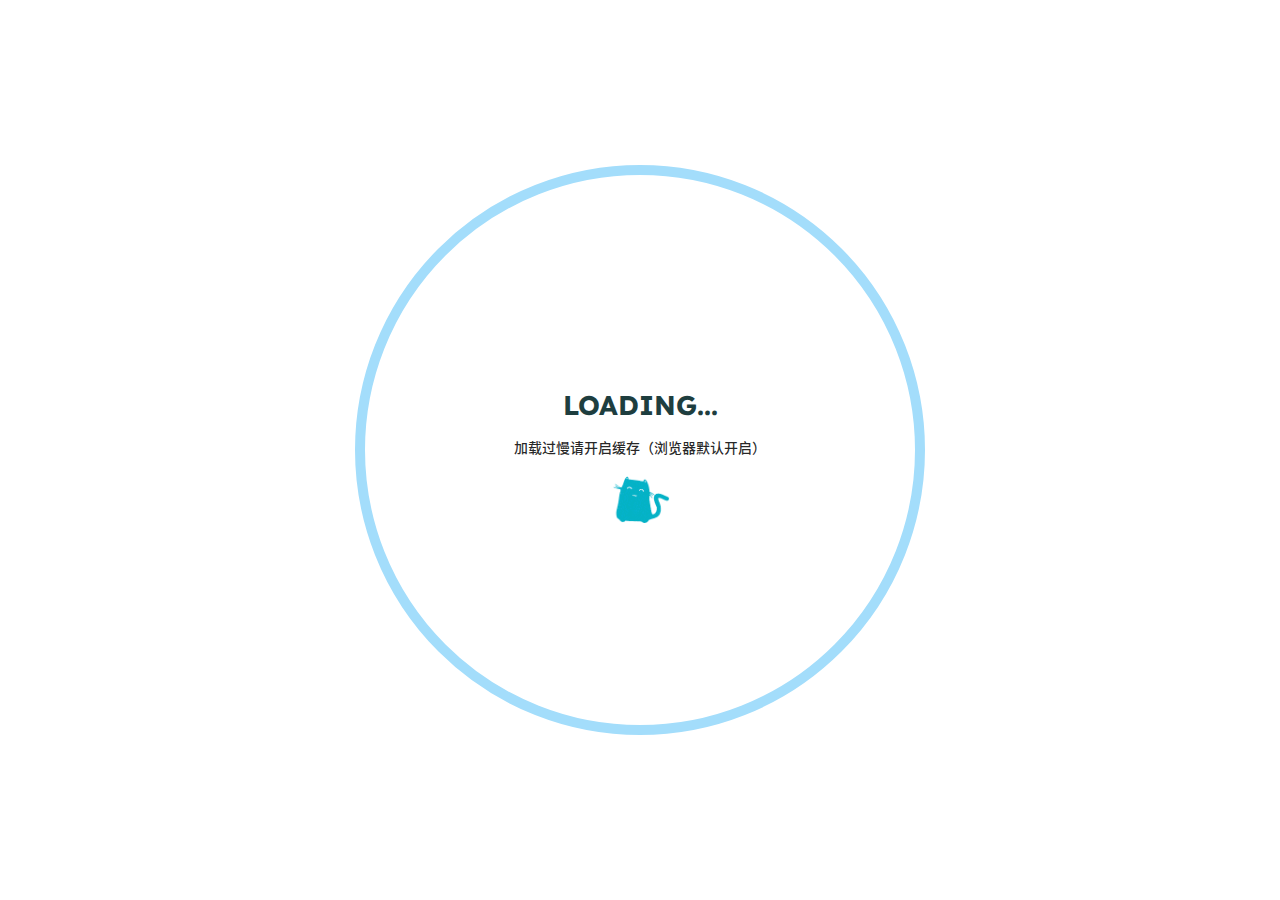
==== commit fd897ce1: "Site updated: 2023-01-12 22:03:00" ====
--- a/about/index.html
+++ b/about/index.html
@@ -4,8 +4,8 @@
     <head>
         <meta charset="UTF-8">
         <meta name="viewport" content="width=device-width,initial-scale=1.0,maximum-scale=1.0,user-scalable=0">
-        <title>About | Hexo</title>
-        <meta name="author" content="John Doe">
+        <title>About | ClearMind_</title>
+        <meta name="author" content="IU">
         <meta name="description" content="">
         <meta name="keywords" content="">
         <link rel="icon" href="https://static-argvchs.netlify.app/images/avatar.jpg">
@@ -42,7 +42,7 @@
                         <nav id="menu">
     <div class="desktop-menu">
         <a href="/">
-            <span class="title">Hexo</span>
+            <span class="title">ClearMind_</span>
         </a>
         
         <a href="/">
@@ -75,7 +75,7 @@
         <div class="curtain" @click="menushow = !menushow" v-show="menushow"></div>
         <div class="title" @click="menushow = !menushow">
             <i class="fa-solid fa-bars fa-fw"></i>
-            <span>&emsp;Hexo</span>
+            <span>&emsp;ClearMind_</span>
         </div>
         <transition name="slide">
         <div class="items" v-show="menushow">
@@ -160,11 +160,11 @@
                         <footer id="footer">
     <div class="footer-wrap">
         <div>
-            © 2022 - 2023 Hexo
+            © 2022 - 2023 ClearMind_
             <span class="footer-icon">
                 <i class="fa-solid fa-font-awesome fa-fw"></i>
             </span>
-            @John Doe
+            @IU
         </div>
         <div></div>
         <div>Based on the <a target="_blank" rel="noopener" href="https://hexo.io">Hexo Engine</a> & <a target="_blank" rel="noopener" href="https://github.com/argvchs/hexo-theme-particlex">ParticleX Theme</a></div>
